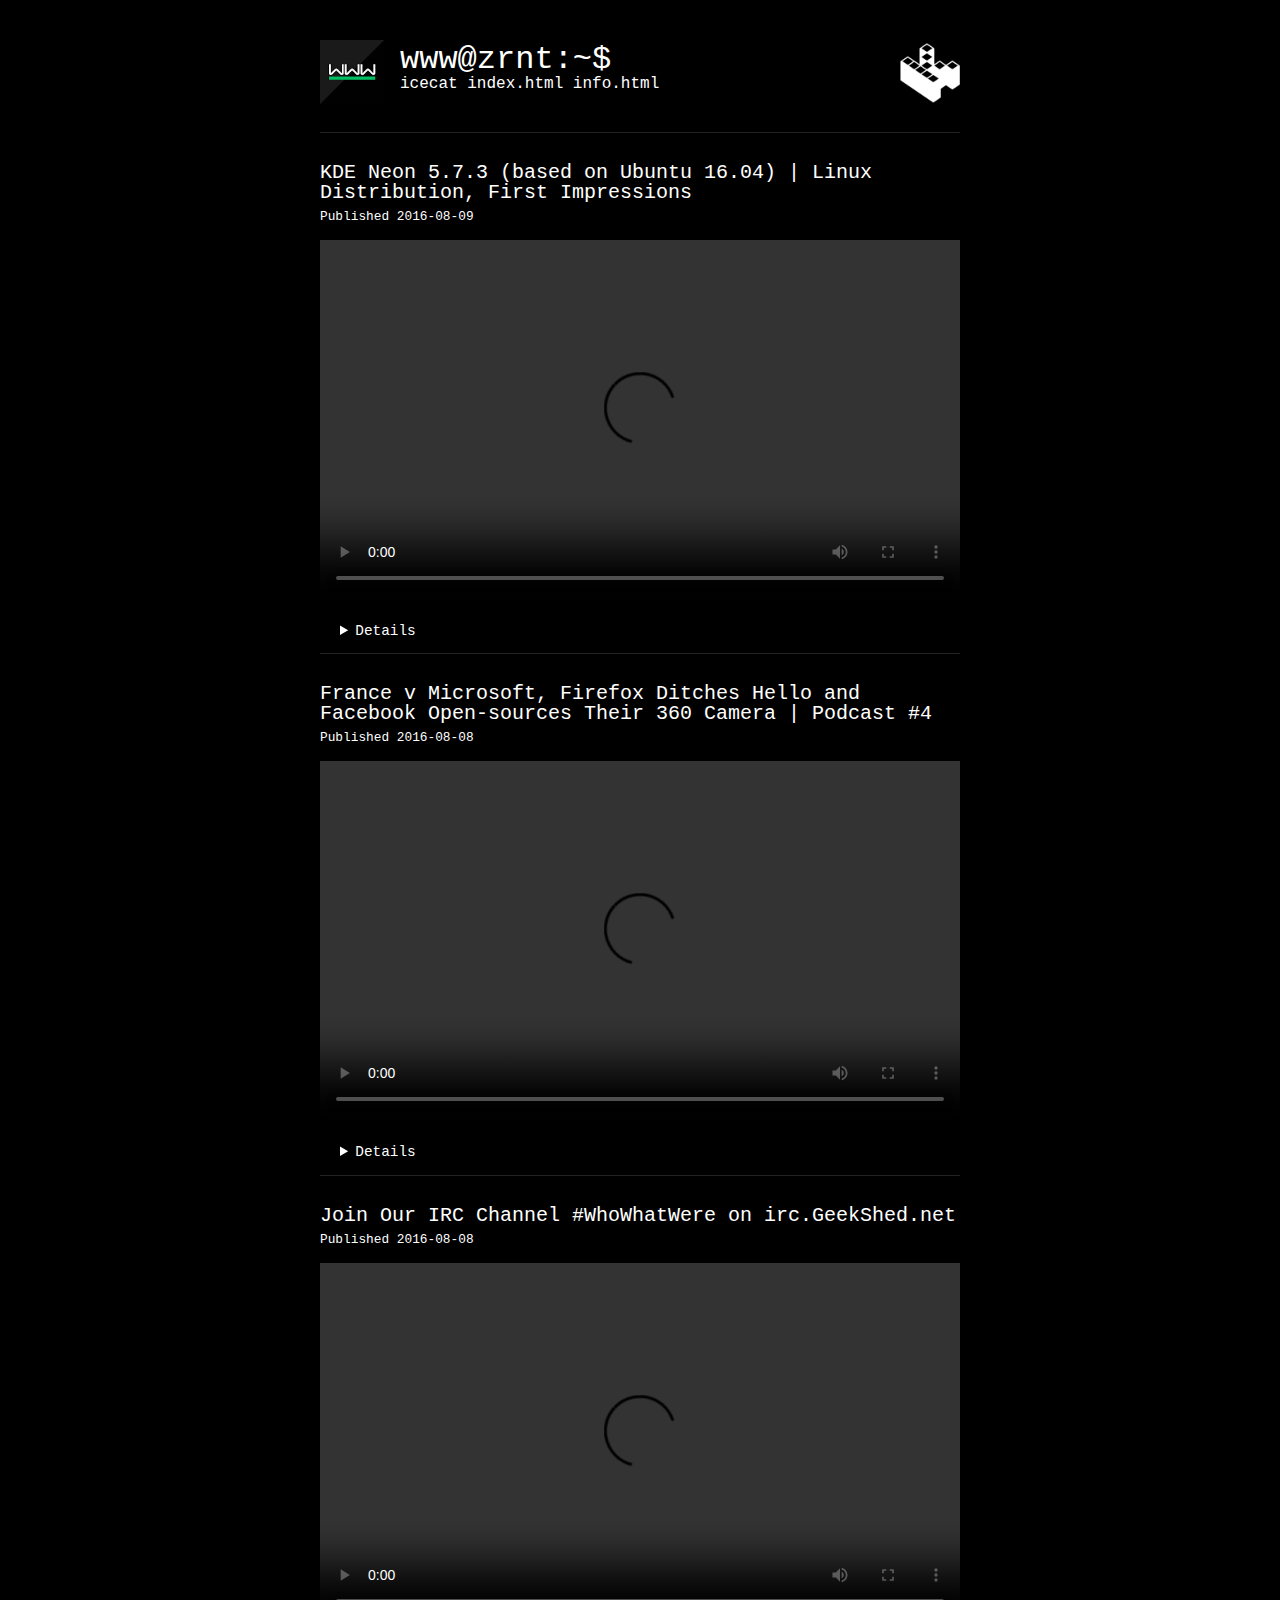
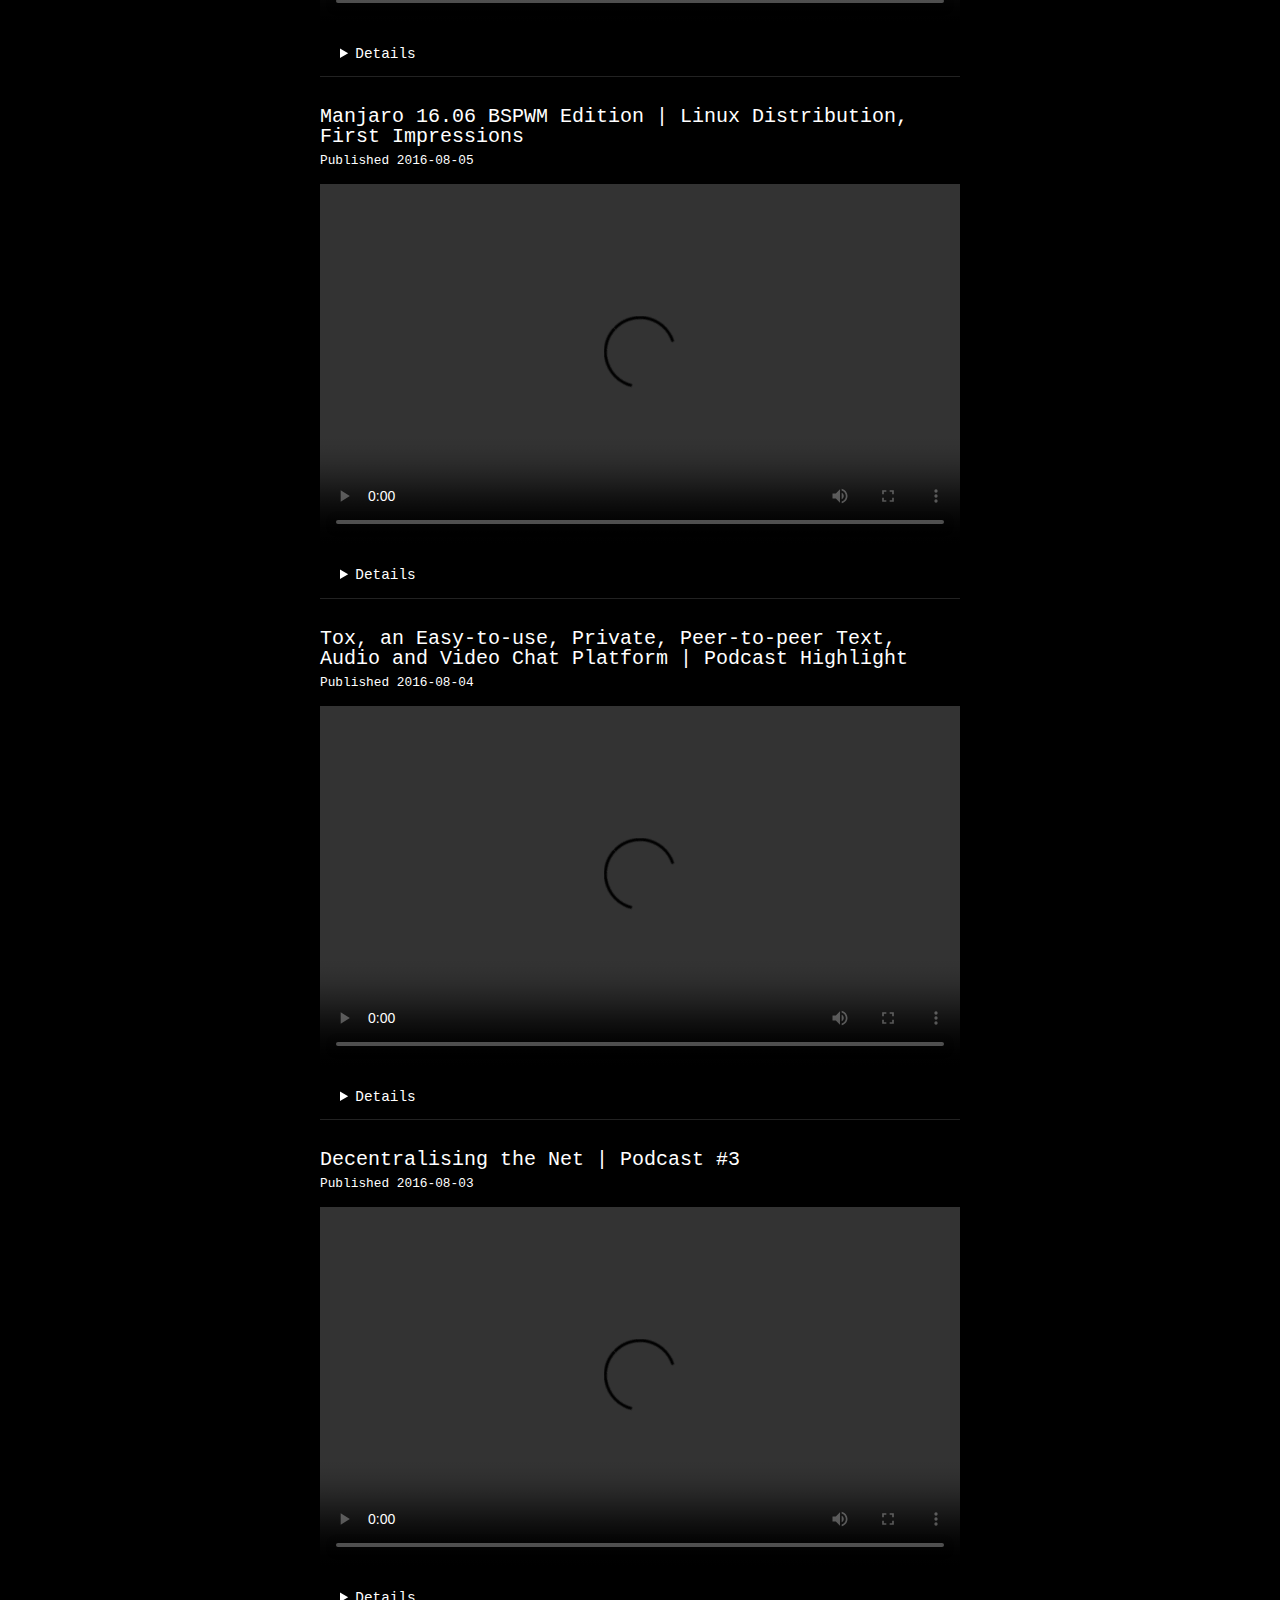
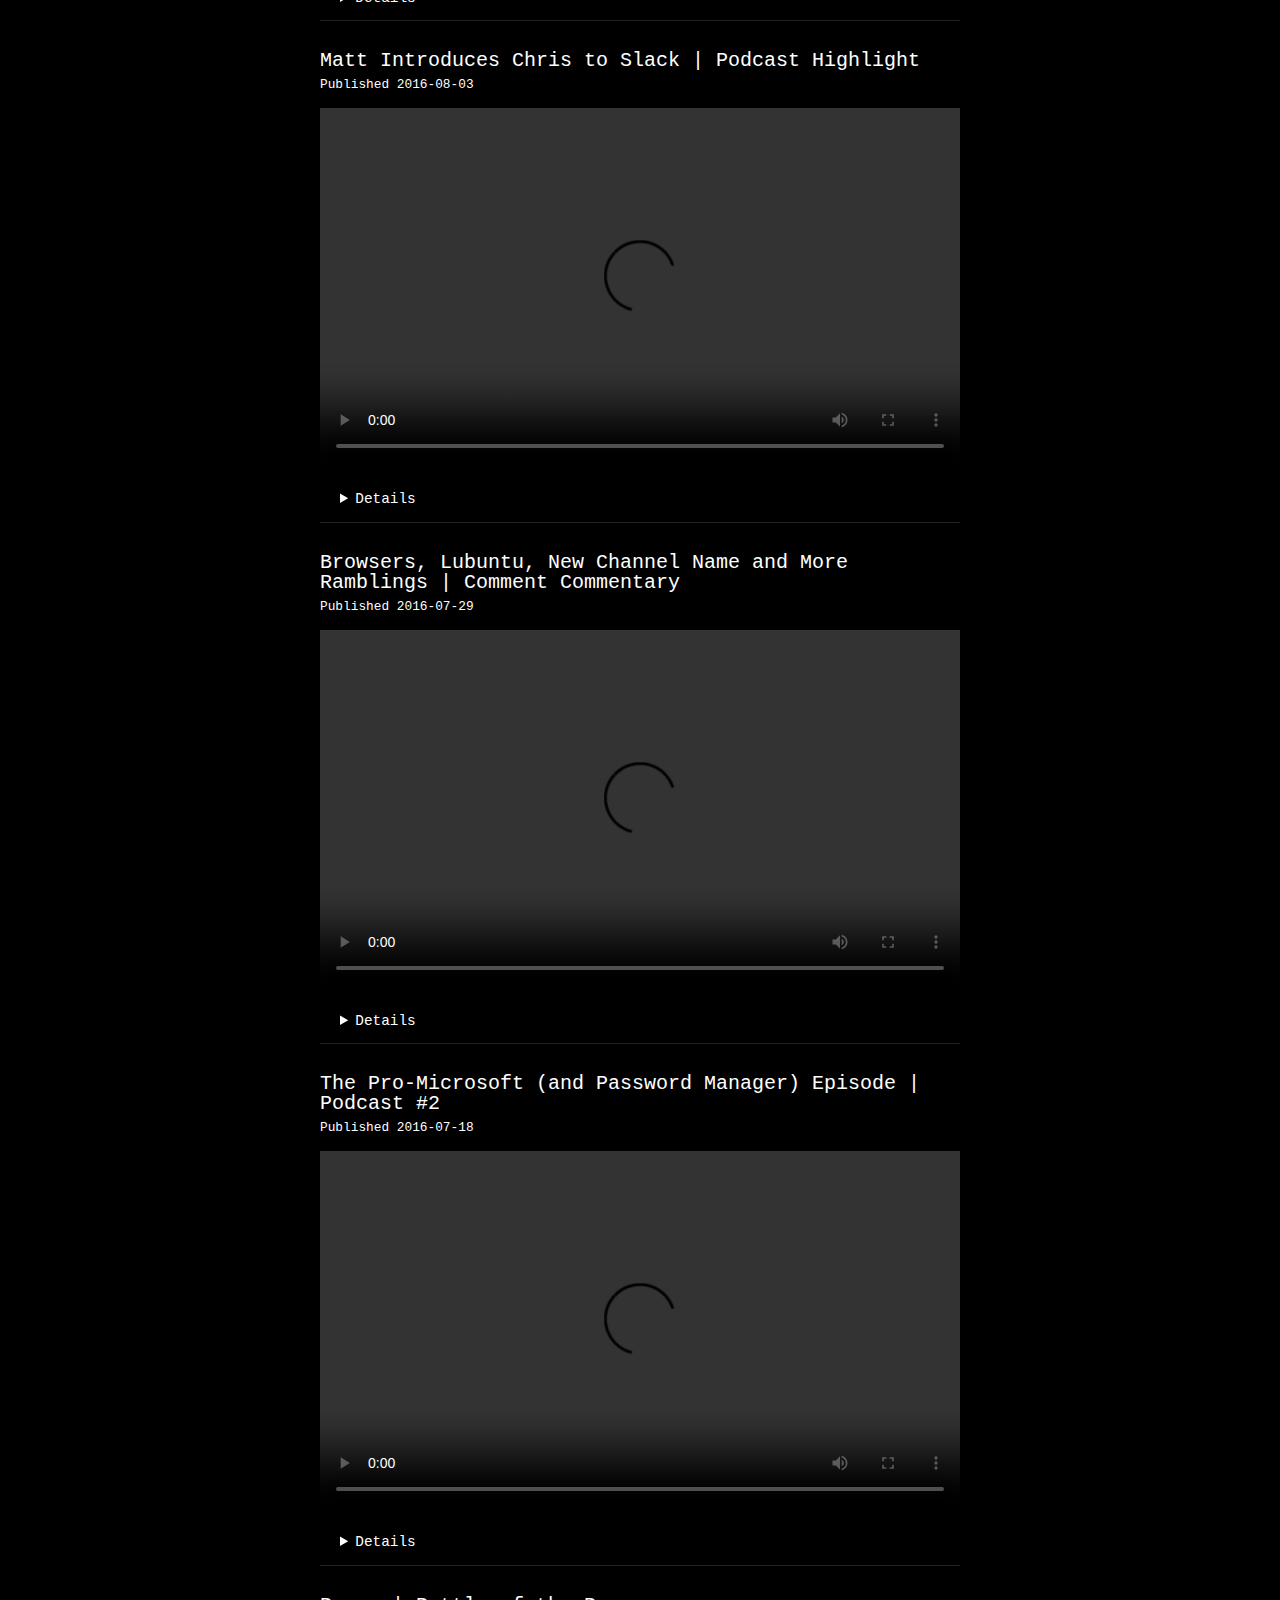
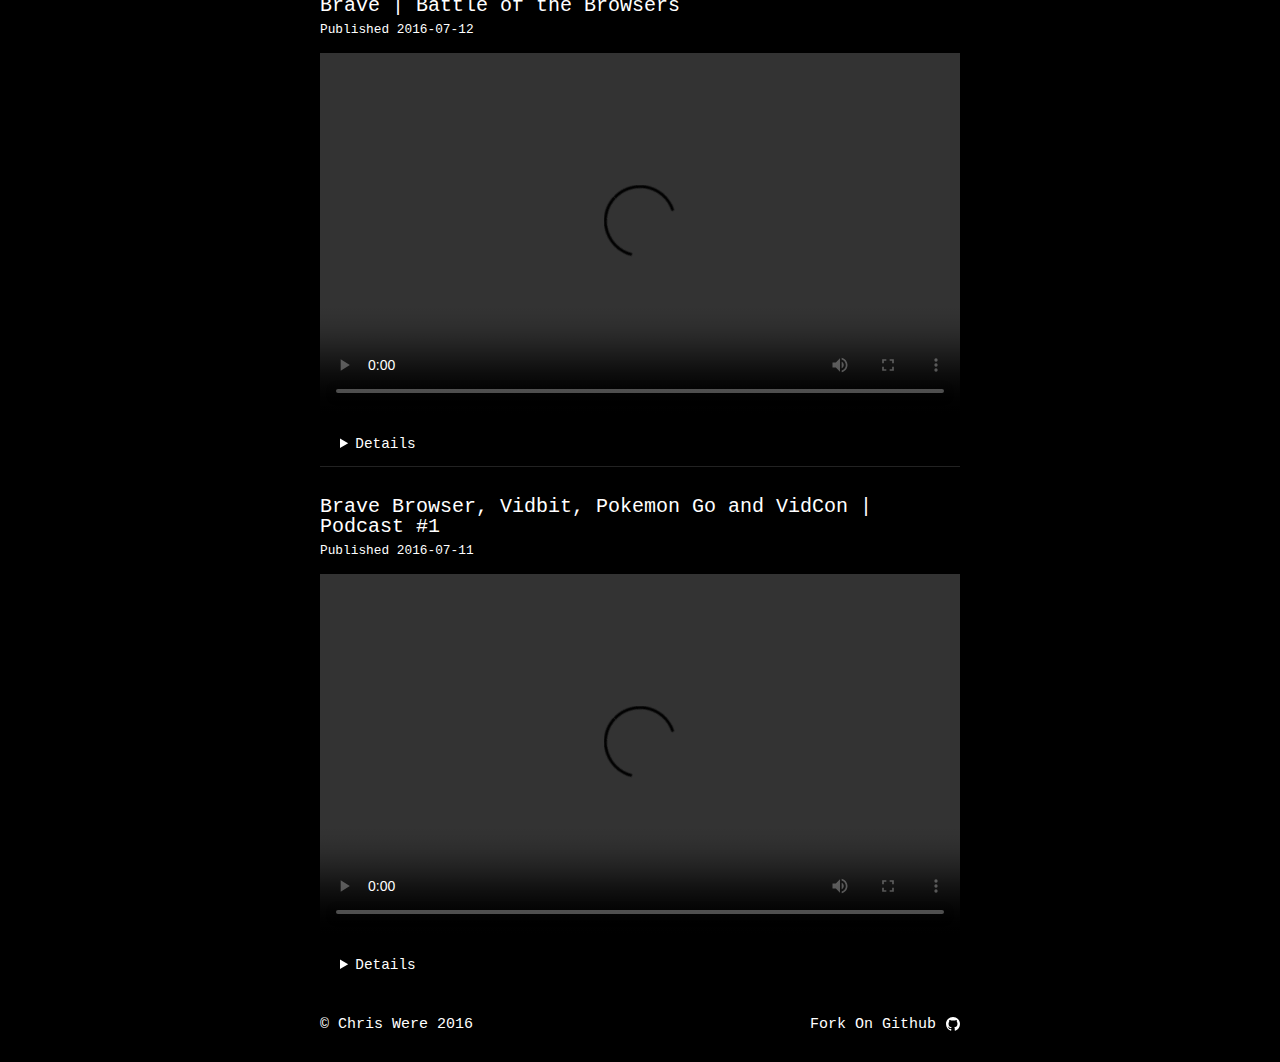
==== index.html @ 21485870 "- Added CSS to prevent overflow/horizontal scrolling on smaller screens - Added footer with copyrigh" ====
<!DOCTYPE html>
<html>
<head>
    <link rel="stylesheet" type="text/css" href="reset.css">
    <link rel="stylesheet" type="text/css" href="styles.css">
</head>

<body>
<br>
<header>
    <div id="youtubelogo">
        <a href="https://www.youtube.com/user/ChrisWereDigital">
            <img src="logo.jpg" width="64px" height="64px">
        </a>
    </div>

    <div id="headermiddle">
        <h1><a href="index.html">www@zrnt:~$</a></h1>

        <nav>
            <a href="https://www.gnu.org/software/gnuzilla/">icecat</a>
            <a href="index.html">index.html</a>
            <a href="info.html">info.html</a></p>
        </nav>
    </div>

    <div id="kopimi">
        <a href="https://en.wikipedia.org/wiki/Kopimi#Kopimi">
            <img src="kopimi.png" width="60px" height="60px">
        </a>
    </div>
</header>

<!--
<article>
<h2>Title</h2>
<time>Published xxxx-xx-xx</time>
<video width="640" height="360" controls><source src="videoname.webm" type="video/webm"></video>
<details>
    <div class="details-content">
    <p><strong>YouTube:</strong> <a href="youtube address">youtube address</a></p>

    <p><strong>Example:</strong> <a href="example.com">example.com</a></p>

    <p><strong>Example:</strong> <a href="example.com">example.com</a></p>
    </div>
</details>
</article>
-->

<article>
<h2>KDE Neon 5.7.3 (based on Ubuntu 16.04) | Linux Distribution, First Impressions </h2>
<time>Published 2016-08-09</time>
<video width="640" height="360" controls><source src="11.webm" type="video/webm"></video>
<details>
    <div class="details-content">
    <p><strong>YouTube:</strong> <a href="https://www.youtube.com/watch?v=fV6bv-XAtW8">https://www.youtube.com/watch?v=fV6bv-XAtW8</a></p>

    <p>From Neon.KDE.org, "KDE neon is the intersection of these needs using a stable Ubuntu long-term release as its core, packaging the hottest software fresh from the KDE Community ovens. Compute knowing you have a solid foundation and enjoy the features you experience in the world's most customisable desktop."</p>

    <p>Available from <a href="https://neon.kde.org/">https://neon.kde.org/</a></p>
    </div>
</details>
</article>

<article>
<h2>France v Microsoft, Firefox Ditches Hello and Facebook Open-sources Their 360 Camera | Podcast #4</h2>
<time>Published 2016-08-08</time>
<video width="640" height="360" controls><source src="10.webm" type="video/webm"></video>
<details>
    <div class="details-content">
    <p><strong>YouTube:</strong> <a href="https://www.youtube.com/watch?v=SZ28yjko8PE">https://www.youtube.com/watch?v=SZ28yjko8PE</a></p>

    <p><strong>Chris:</strong> <a href="https://twitter.com/itsChrisWere">https://twitter.com/itsChrisWere</a><br/>
    <strong>Matt:</strong> <a href="https://twitter.com/MattPalka">https://twitter.com/MattPalka</a></p>

    <p><strong>#Octothorpe - A Symbolistic Journey:</strong><br/>
    <a href="https://www.youtube.com/watch?v=HEVOM0VycMI">https://www.youtube.com/watch?v=HEVOM0VycMI</a></p>

    <p><strong>360 Paris:</strong><br/>
    <a href="http://www.toureiffel.paris/360-panorama-paris/index-en.html">http://www.toureiffel.paris/360-panorama-paris/index-en.html</a></p>

    <p><strong>Veritasium on YouTube:</strong><br/>
    <a href="https://www.youtube.com/user/1veritasium">https://www.youtube.com/user/1veritasium</a><br/>
    <a href="https://www.youtube.com/user/1veritasium">https://www.youtube.com/user/2veritasium</a></p>

    <p><strong>Virtual Barber Shop, 360 Audio:</strong><br/>
    <a href="https://www.youtube.com/watch?v=IUDTlvagjJA">https://www.youtube.com/watch?v=IUDTlvagjJA</a></p>

    <p><strong>ViHart Augmented Reality:</strong><br/>
    <a href="https://www.youtube.com/watch?v=5q-9ovfEZnw">https://www.youtube.com/watch?v=5q-9ovfEZnw</a></p>

    <p><strong>Vi Hart's Kitchen:</strong> Eggs:<br/>
    <a href="https://www.youtube.com/watch?v=yQIE_DJyEA0">https://www.youtube.com/watch?v=yQIE_DJyEA0</a></p>

    <p><strong>360&deg; meet the largest dinosaur ever discovered:</strong><br/>
    <a href="https://www.youtube.com/watch?v=rfh-64s5va4">https://www.youtube.com/watch?v=rfh-64s5va4</a></p>
    </div>
</details>
</article>

<article>
<h2>Join Our IRC Channel #WhoWhatWere on irc.GeekShed.net</h2>
<time>Published 2016-08-08</time>
<video width="640" height="360" controls><source src="9.webm" type="video/webm"></video>
<details>
    <div class="details-content">
    <p><strong>YouTube:</strong> <a href="https://www.youtube.com/watch?v=W51uAEvq4HA">https://www.youtube.com/watch?v=W51uAEvq4HA</a></p>
    <p><strong>Server:</strong> irc.geekshed.net<br/>
    <strong>Channel:</strong> #WhoWhatWere<br/>
    <strong>Web App:</strong> <a href="https://kiwiirc.com/client/irc.geekshed.net/?&theme=cli#WhoWhatWere">https://kiwiirc.com/client/irc.geekshed.net/?&theme=cli#WhoWhatWere</a></p>
    <p>From IRC.org, "IRC.org is dedicated to bringing you the greatest diversity of all IRC sites - All technical, historical and even humorous documents have their place here."</p>
    </div>
</details>
</article>

<article>
<h2>Manjaro 16.06 BSPWM Edition | Linux Distribution, First Impressions</h2>
<time>Published 2016-08-05</time>
<video width="640" height="360" controls><source src="8.webm" type="video/webm"></video>
<details>
    <div class="details-content">
    <p><strong>YouTube:</strong> <a href="https://www.youtube.com/watch?v=zXI6b1TzdWk">https://www.youtube.com/watch?v=zXI6b1TzdWk</a></p>

    <p>Available from Manjaro.org, the Arch Wiki describes BSPWM as, "a tiling window manager that represents windows as the leaves of a full binary tree. It has support for EWMH and multiple monitors, and is configured and controlled through messages."</p>

    <p><strong>Manjaro BSPWM Torrents:</strong><br><a href="https://sourceforge.net/projects/manjarotorrents/files/community/bspwm/16.06/">https://sourceforge.net/projects/manjarotorrents/files/community/bspwm/16.06/</a></p>

    <p><strong>Who What Were IRC:</strong> <a href="https://kiwiirc.com/client/irc.geekshed.net/?&theme=cli#WhoWhatWere">https://kiwiirc.com/client/irc.geekshed.net/?&theme=cli#WhoWhatWere</a></p>

    <p><strong>Or using your own client:</strong><br>irc.GeekShed.net</br>#WhoWhatWere</p>
    </div>
</details>
</article>

<article>
<h2>Tox, an Easy-to-use, Private, Peer-to-peer Text, Audio and Video Chat Platform | Podcast Highlight</h2>
<time>Published 2016-08-04</time>
<video width="640" height="360" controls><source src="7.webm" type="video/webm"></video>
<details>
    <div class="details-content">
    <p><strong>YouTube:</strong> <a href="https://www.youtube.com/watch?v=uM4WBRjgP6c">https://www.youtube.com/watch?v=uM4WBRjgP6c</a></p>

    <p>Tox is a new platform which provides users with a peer-to-peer instant messaging network though a variety of desktop and mobile clients.</p>
    </div>
</details>
</article>

<article>
<h2>Decentralising the Net | Podcast #3</h2>
<time>Published 2016-08-03</time>
<video width="640" height="360" controls><source src="6.webm" type="video/webm"></video>
<details>
    <div class="details-content">
    <p><strong>YouTube:</strong> <a href="https://www.youtube.com/watch?v=w0_9Rb21hHY">https://www.youtube.com/watch?v=w0_9Rb21hHY</a><br></p>

    <p><strong>Download the MP3:</strong> <a href="https://www.patreon.com/file?h=6461731&i=512059">https://www.patreon.com/file?h=6461731&i=512059</a><br>
    <strong>Game of Thrones channel:</strong> <a href="https://www.youtube.com/channel/UCnuCGVBNvT4KTfZ32T1fCJQ?sub_confirmation=1">https://www.youtube.com/channel/UCnuCGVBNvT4KTfZ32T1fCJQ?sub_confirmation=1 </a><br>
    <strong>Matt's Channel:</strong> <a href="https://www.youtube.com/channel/UC1xYzjwXjfoM23h9wco6bwA?sub_confirmation=1">https://www.youtube.com/channel/UC1xYzjwXjfoM23h9wco6bwA?sub_confirmation=1</a><br>
    <strong>Slack:</strong> <a href="https://slack.com">https://slack.com</a><br>
    <strong>ZeroNet:</strong> <a href="https://zeronet.io">https://zeronet.io</a><br>
    <strong>Tox:</strong> <a href="https://tox.chat">https://tox.chat</a><br></p>

    <p><strong>Matt Palka (Twitter):</strong> <a href="https://twitter.com/MattPalka">https://twitter.com/MattPalka</a><br>
       <strong>Chris Were (Twitter):</strong> <a href="https://twitter.com/itsChrisWere">https://twitter.com/itsChrisWere">https://twitter.com/itsChrisWere">https://twitter.com/itsChrisWere</a><br>
       <strong>Matt Palka (YouTube):</strong> <a href="https://www.youtube.com/channel/UC59o2EtGNCN7fSs94DmBprA?sub_confirmation=1">https://www.youtube.com/channel/UC59o2EtGNCN7fSs94DmBprA?sub_confirmation=1</a><br>
       <strong>Chris Were (YouTube):</strong> <a href="https://www.youtube.com/channel/UCAPR27YUyxmgwm3Wc2WSHLw?sub_confirmation=1">https://www.youtube.com/channel/UCAPR27YUyxmgwm3Wc2WSHLw?sub_confirmation=1</a><br></p>

    <p><strong>Also available via RSS:</strong><br><a href="http://feeds.soundcloud.com/users/soundcloud:users:202668873/sounds.rss">http://feeds.soundcloud.com/users/soundcloud:users:202668873/sounds.rss</a></p>

    <p><strong>And on SoundCloud:</strong> <a href="https://soundcloud.com/whowhatwere">https://soundcloud.com/whowhatwere</a></p>

    <p>Music: Carpe Diem by Kevin MacLeod at Incompetech.com</p>
    </div>
</details>
</article>

<article>
<h2>Matt Introduces Chris to Slack | Podcast Highlight</h2>
<time>Published 2016-08-03</time>
<video width="640" height="360" controls><source src="5.webm" type="video/webm"></video>
<details>
    <div class="details-content">
    <p><strong>YouTube:</strong> <a href="https://www.youtube.com/watch?v=Qd14fLmroPg">https://www.youtube.com/watch?v=Qd14fLmroPg</a></p>

    <p>From the Slack website, "Slack brings all your communication together in one place. It's real-time messaging, archiving and search for modern teams."<br><a href="https://Slack.com">https://Slack.com</a></p>

</details>
</article>

<article>
<h2>Browsers, Lubuntu, New Channel Name and More Ramblings | Comment Commentary</h2>
<time>Published 2016-07-29</time>
<video width="640" height="360" controls><source src="4.webm" type="video/webm"></video>
<details>
    <div class="details-content">
    <p><strong>YouTube:</strong> <a href="https://www.youtube.com/watch?v=rJC0f96zjNw">https://www.youtube.com/watch?v=rJC0f96zjNw</a></p>

    <p>I discuss some of your comments and thoughts in this new series on the channel called Comment Commentary. Apologies for not illustrating the comments, I really wanted to get this up sooner rather than later.</p>

    <p><strong>Twitter:</strong> <a href="https://twitter.com/itsChrisWere">https://twitter.com/itsChrisWere</a><br>
    <strong>Reddit:</strong> <a href="https://ChrisWereDigital.reddit.com">https://ChrisWereDigital.reddit.com</a><br>
    <strong>Meg's Channel:</strong> <a href="https://www.youtube.com/user/meggoftw">https://www.youtube.com/user/meggoftw</a><br>
    <strong>Patreon:</strong> <a href="https://www.patreon.com/WhoWhatWere">https://www.patreon.com/WhoWhatWere</a></p>
    </div>
</details>
</article>

<article>
<h2>The Pro-Microsoft (and Password Manager) Episode | Podcast #2</h2>
<time>Published 2016-07-18</time>
<video width="640" height="360" controls><source src="3.webm" type="video/webm"></video>
<details>
    <div class="details-content">
    <p><strong>YouTube:</strong> <a href="https://www.youtube.com/watch?v=iq5lJlK5470">https://www.youtube.com/watch?v=iq5lJlK5470</a></p>

    <p><strong>Matt Palka (Twitter):</strong> <a href="https://twitter.com/MattPalka">https://twitter.com/MattPalka</a><br>
    <strong>Chris Were (Twitter):</strong> <a href="https://twitter.com/itsChrisWere">https://twitter.com/itsChrisWere</a><br>
    <strong>Matt Palka (YouTube):</strong> <a href="https://www.youtube.com/channel/UC59o2EtGNCN7fSs94DmBprA">https://www.youtube.com/channel/UC59o2EtGNCN7fSs94DmBpr</a><br>
    <strong>Chris Were (YouTube):</strong> <a href="https://www.youtube.com/channel/UCAPR27YUyxmgwm3Wc2WSHLw">https://www.youtube.com/channel/UCAPR27YUyxmgwm3Wc2WSHLw</a></p>

    <p><strong>Also available via RSS:</strong> <br><a href="http://feeds.soundcloud.com/users/soundcloud:users:202668873/sounds.rss">http://feeds.soundcloud.com/users/soundcloud:users:202668873/sounds.rss</a></p>

    <p><strong>And on SoundCloud:</strong> <br><a href="https://soundcloud.com/whowhatwere">https://soundcloud.com/whowhatwere</a></p>

    <p>Music: Feeling Good & Up on a Housetop by Kevin MacLeod at Incompetech.com</p>

    <p>Apologies for the slightly shorter episode this week, we had less time to record.</p>

    <p><strong>Microsoft Wins! Govt Can't Force Tech Companies to Hand Over Data Stored Overseas:</strong> <br><a href="https://thehackernews.com/2016/07/user-data-spying.html">https://thehackernews.com/2016/07/user-data-spying.html</a></p>
    
    <p><strong>New official Skype client for Linux (alpha):</strong> <br><a href="http://www.omgubuntu.co.uk/2016/07/skype-linux-alpha">http://www.omgubuntu.co.uk/2016/07/skype-linux-alpha</a></p>

    <p><strong>Google is bringing android apps to Chromebooks:</strong> <br><a href="https://chrome.googleblog.com/2016/05/the-google-play-store-coming-to.html">https://chrome.googleblog.com/2016/05/the-google-play-store-coming-to.html</a></p>

    <p><strong>And Codeweavers is developing crossover Android in preparation. They have steam running on a Chromebook:</strong> <br><a href="https://www.codeweavers.com/about/blogs/jramey/2016/7/14/crossover-for-android-runs-on-chromebooks">https://www.codeweavers.com/about/blogs/jramey/2016/7/14/crossover-for-android-runs-on-chromebooks</a></p>

    <p><strong>Information is Beautiful hacks:</strong> <br><a href="http://www.informationisbeautiful.net/visualizations/worlds-biggest-data-breaches-hacks">http://www.informationisbeautiful.net/visualizations/worlds-biggest-data-breaches-hacks</a></p>

    <p><strong>Ubuntu Forums Hacked, 2 Million Users&#39; Details Stolen:</strong> <br><a href="http://www.omgubuntu.co.uk/2016/07/ubuntu-forums-hacked-2-million-usernames-stolen">http://www.omgubuntu.co.uk/2016/07/ubuntu-forums-hacked-2-million-usernames-stolen</a></p>

    <p><strong>LastPass:</strong> <br><a href="https://lastpass.com">https://lastpass.com</a></p>

    <p><strong>KeePassX</strong> <br><a href="https://www.keepassx.org">https://www.keepassx.org</a></p>

    <p><strong>KeePass:</strong> <br><a href="http://keepass.info">http://keepass.info</a></p>
    </div>
</details>
</article>
    
<article>
<h2>Brave | Battle of the Browsers</h2>
<time>Published 2016-07-12</time>
<video width="640" height="360" controls><source src="3.webm" type="video/webm"></video>
<details>
    <div class="details-content">
    <p><strong>YouTube:</strong> <a href="https://www.youtube.com/watch?v=iq5lJlK5470">https://www.youtube.com/watch?v=8s1CWeoRHYI</a></p>

    <p><strong>Available from:</strong> <a href="https://brave.com">https://brave.com</a><br>
    <strong>Podcast:</strong> <a href="https://soundcloud.com/whowhatwere">https://soundcloud.com/whowhatwere</a><br>
    <strong>Podcast RSS:</strong> <a href="http://feeds.soundcloud.com/users/soundcloud:users:202668873/sounds.rss">http://feeds.soundcloud.com/users/soundcloud:users:202668873/sounds.rss</a><br>
    <strong>Last week's podcast:</strong> <a href="https://www.youtube.com/watch?v=J8DxiAVEfmg">https://www.youtube.com/watch?v=J8DxiAVEfmg</a></p>

    <p>From the Brave website, "We have a mission to save the web by increasing browsing speed and safety for users, while growing ad revenue share for content creators."</p>
    </div>
</details>
</article>
    
<article>
<h2>Brave Browser, Vidbit, Pokemon Go and VidCon | Podcast #1</h2>
<time>Published 2016-07-11</time>
<video width="640" height="360" controls><source src="3.webm" type="video/webm"></video>
<details>
    <div class="details-content">
    <p><strong>YouTube:</strong> <a href="https://www.youtube.com/watch?v=J8DxiAVEfmg">https://www.youtube.com/watch?v=J8DxiAVEfmg</a></p>
    
    <p><strong>Joshua Chow (left image):</strong> <a href="https://twitter.com/JChowABC">https://twitter.com/JChowABC</a><br>
   <strong>Matt Palka (centre image):</strong> <a href="https://twitter.com/MattPalka">https://twitter.com/MattPalka</a><br>
   <strong>Chris Were (right image):</strong> <a href="https://twitter.com/itsChrisWere">https://twitter.com/itsChrisWere</a><br><br>
   <strong>Matt Palka (YouTube):</strong> <a href="https://www.youtube.com/channel/UC59o2EtGNCN7fSs94DmBprA">https://www.youtube.com/channel/UC59o2EtGNCN7fSs94DmBprA</a><br>
   <strong>Chris Were (YouTube):</strong> <a href="https://www.youtube.com/channel/UCAPR27YUyxmgwm3Wc2WSHLw">https://www.youtube.com/channel/UCAPR27YUyxmgwm3Wc2WSHLw</a><br>
   <strong>Joshua Chow (YouTube):</strong> <a href="https://www.youtube.com/channel/UC7gQnnXYkRv-r3QKo0FquNQ">https://www.youtube.com/channel/UC7gQnnXYkRv-r3QKo0FquNQ</a></p>

    <p><strong>RSS:</strong> <a href="http://feeds.soundcloud.com/users/soundcloud:users:202668873/sounds.rss">http://feeds.soundcloud.com/users/soundcloud:users:202668873/sounds.rss</a></p>
        
    <p><strong>SoundCloud:</strong> <a href="https://soundcloud.com/WhoWhatWere">https://soundcloud.com/WhoWhatWere</a></p>
        
    <p><strong>Chris Were Digital Reddit:</strong> <a href="https://redd.it/4se9qn">https://redd.it/4se9qn</a></p>
        
    <p><strong>H3H3, Your Privacy is at Risk:</strong> <a href="https://www.youtube.com/watch?v=caVEiitI2vg">https://www.youtube.com/watch?v=caVEiitI2vg</a></p>
        
    <p><strong>Inform is Beautiful, World's Biggest Data Breaches:</strong> <a href="http://www.informationisbeautiful.net/visualizations/worlds-biggest-data-breaches-hacks">http://www.informationisbeautiful.net/visualizations/worlds-biggest-data-breaches-hacks</a></p>
        
    <p><strong>Google's Project Fi:</strong> <a href="https://fi.google.com/about/faq/">https://fi.google.com/about/faq/</a></p>
        
    <p><strong>The Brave Browser:</strong> <a href="https://brave.com">https://brave.com</a></p>
        
    <p><strong>VidBit, YouTube from 2008:</strong> <a href="http://www.vidbit.co">http://www.vidbit.co</a></p>
        
    <p><strong>Hank Green, Is Facebook Lying About Video Views?:</strong> <a href="http://bit.ly/29Eq54n">http://bit.ly/29Eq54n</a></p>
    </div>
</details>
</article>

<footer>
    &copy; Chris Were 2016
    <span><a href="https://github.com/Luxtylo/WhoWhatWere">Fork On Github<img src="github.svg"></a></span>
</footer>
</body> 
</html>
---- styles.css ----
/*
 * WhoWhatWere stylesheet
 */

body {
    font-size: 16px;
    font-family: "Lucida Console", Monaco, monospace;
    margin: 0 25%;
    background-color: black;
    color: white;
}

header {
    margin: 1.5em 0;
}

nav {
    font-size: 1em;
}

h1 {
    font-size: 2em;
}

h2 {
    font-size: 1.25em;
    padding-bottom: 0.25em;
}

strong {
    font-weight: bold;
}

p {
    margin-bottom: 1em;
} 

a {
    color: white; text-decoration: none;
}

a:hover {
    color: #a2a2a2;
}

time {
    font-size: 0.8em;
}

article {
    padding-bottom: 1em;
    border-top: 1px solid #222;
    padding: 30px 0 0;
}

details {
    font-size: 0.9em;
    margin: 15px 20px;
}

.details-content{
    padding: 15px 0 0 0;
}

video {
    margin: 1em auto 1.5em auto;
    display: block;
    max-width: 100%;
}

footer {
    padding: 30px 0;
    font-size: 15px;
}

footer span,
footer img{
    float: right;
}

footer img {
    margin-left: 10px;
    width: 14px;
}

#youtubelogo {
    float: left;
    padding-right: 1em;
}

#headermiddle {
    padding-top: 0.25em;
    display: inline-block;
}

#kopimi {
    float: right;
    display: inline-block;
    margin-top: 3px;
}

@media (max-width: 900px){
    body {
        margin: 0 10%;
    }
}
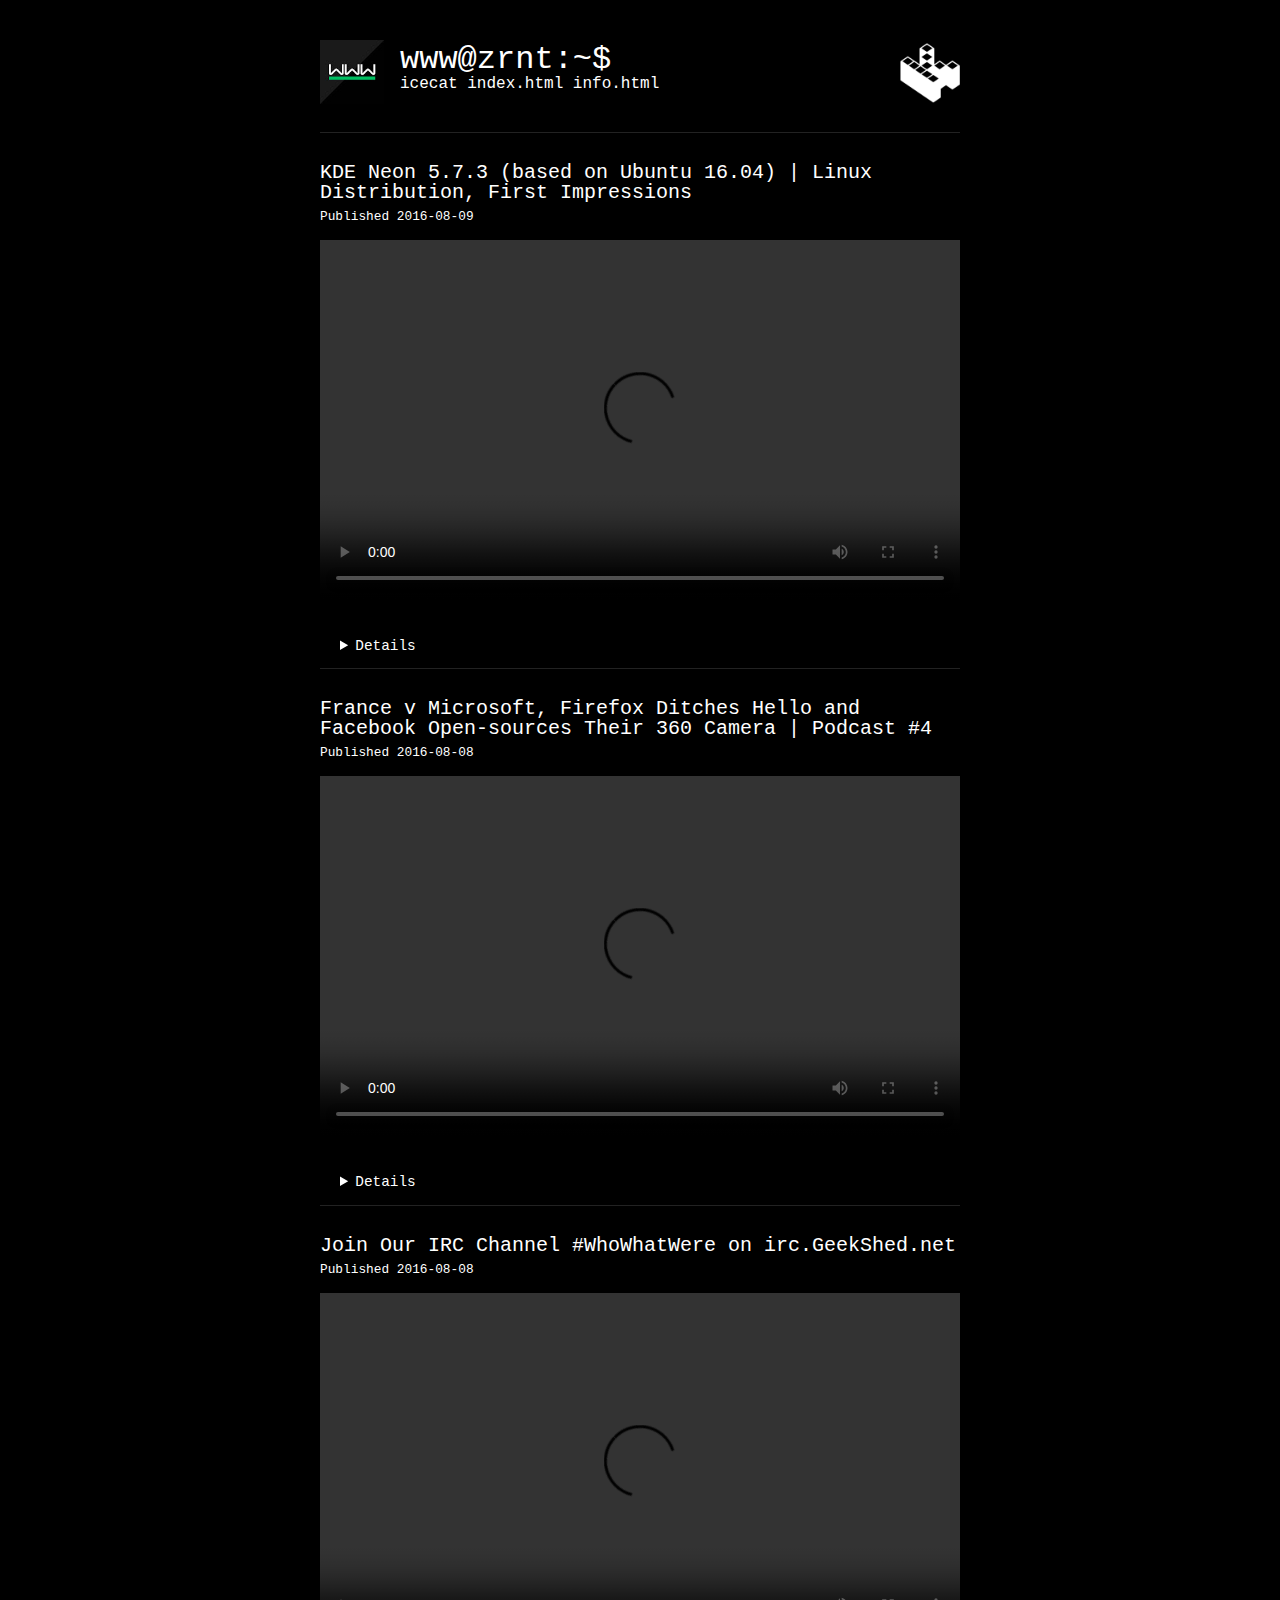
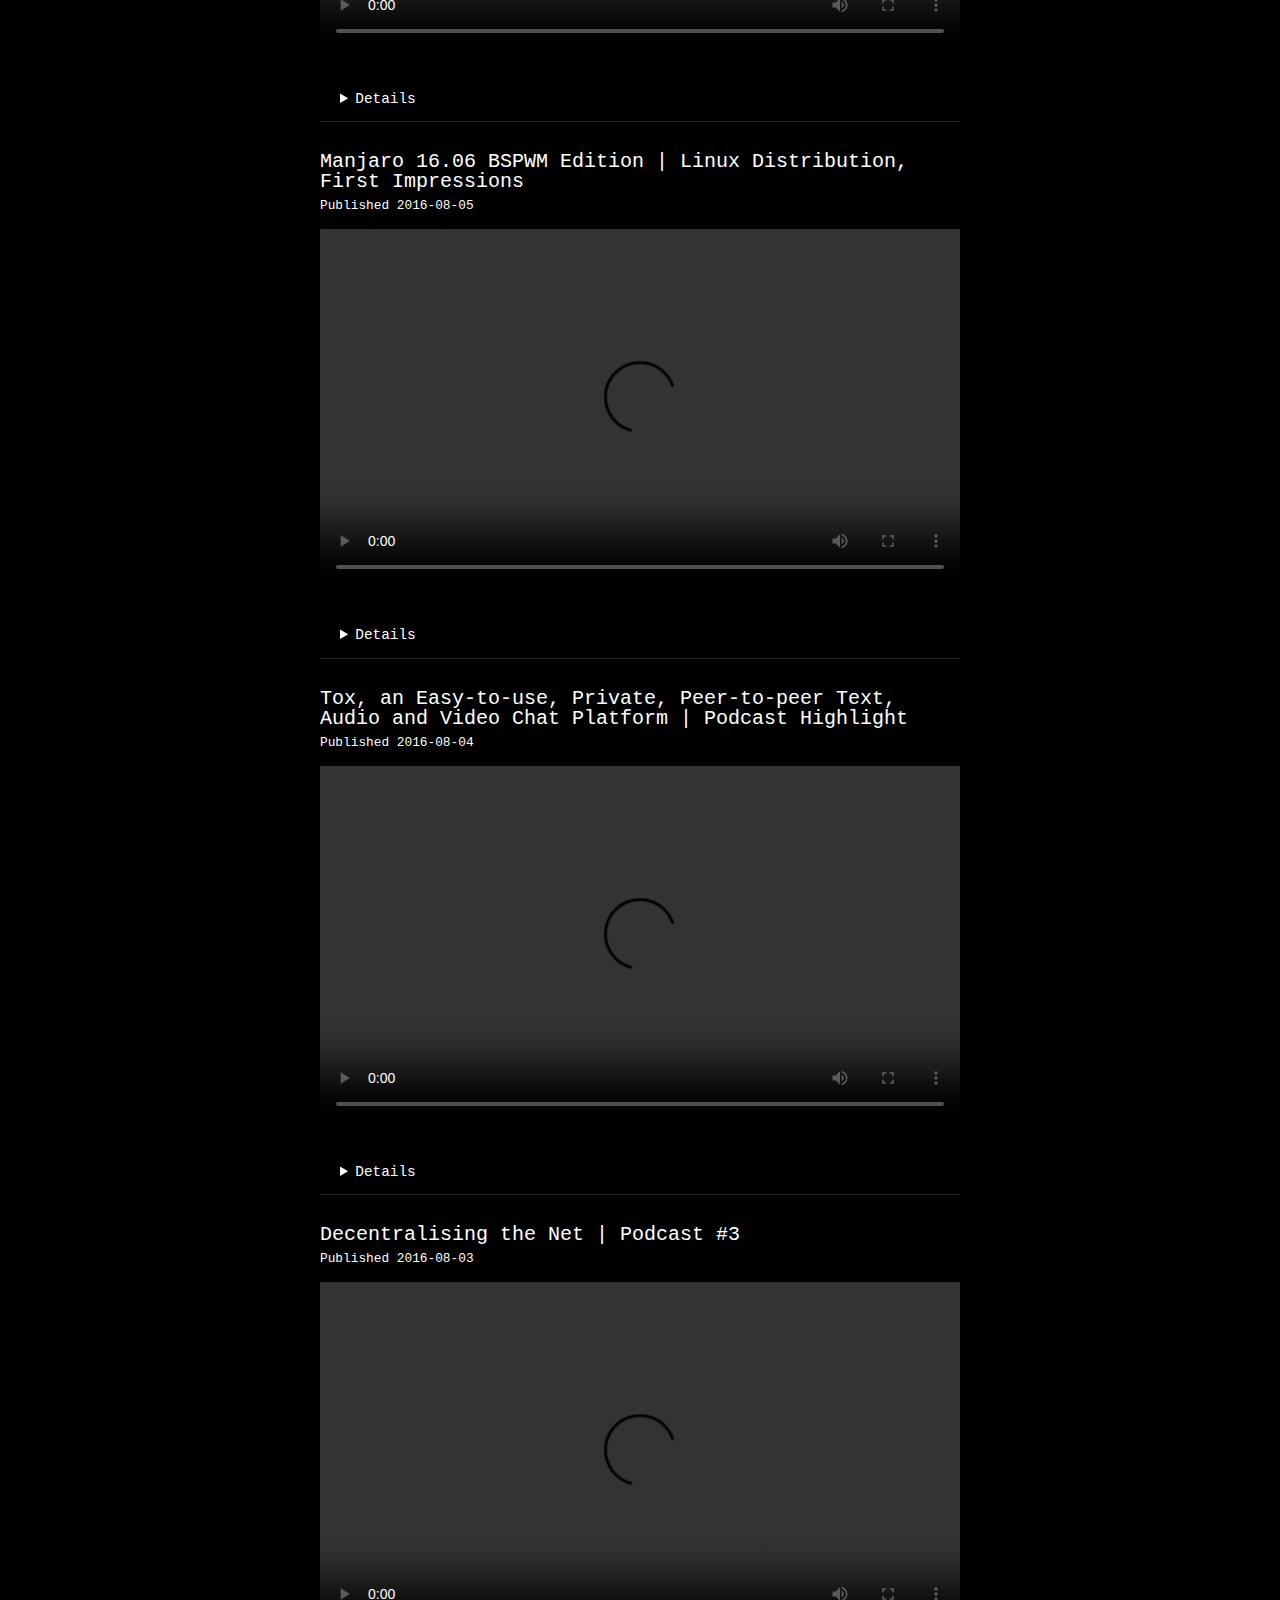
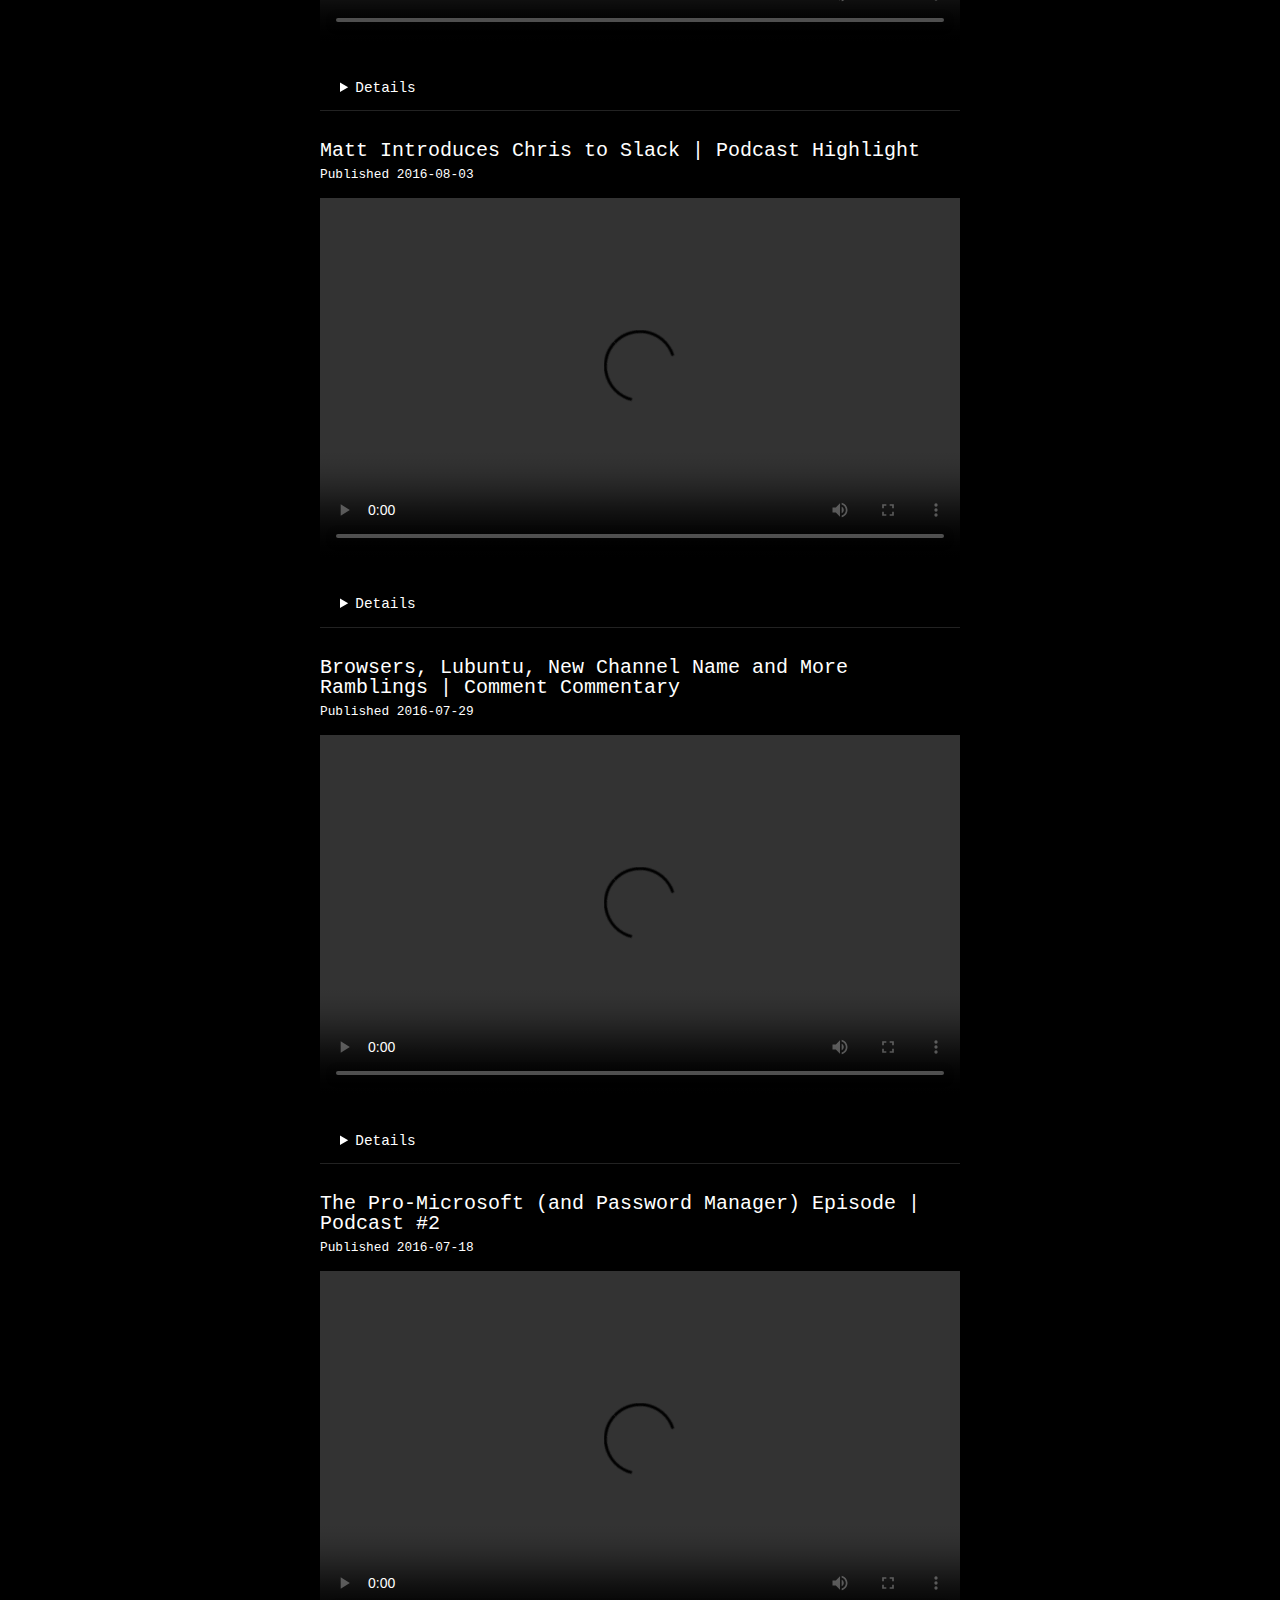
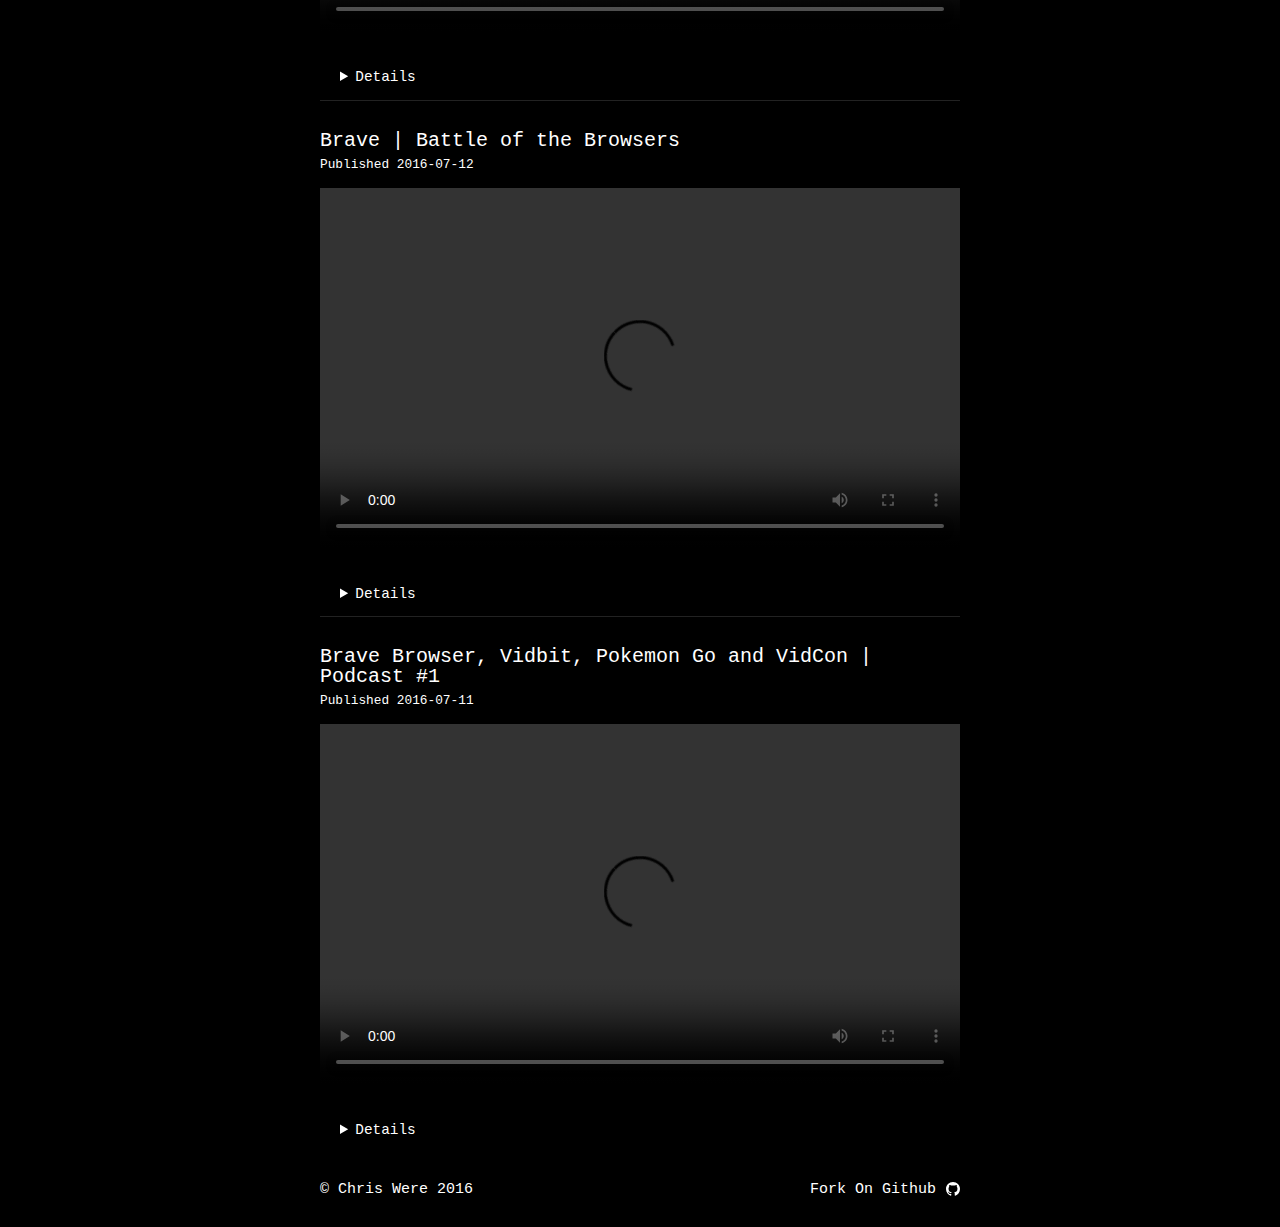
==== commit 1483ba20: "Remove redundant divs from <details>" ====
--- a/index.html
+++ b/index.html
@@ -37,13 +37,11 @@
 <time>Published xxxx-xx-xx</time>
 <video width="640" height="360" controls><source src="videoname.webm" type="video/webm"></video>
 <details>
-    <div class="details-content">
     <p><strong>YouTube:</strong> <a href="youtube address">youtube address</a></p>
 
     <p><strong>Example:</strong> <a href="example.com">example.com</a></p>
 
     <p><strong>Example:</strong> <a href="example.com">example.com</a></p>
-    </div>
 </details>
 </article>
 -->
@@ -53,13 +51,11 @@
 <time>Published 2016-08-09</time>
 <video width="640" height="360" controls><source src="11.webm" type="video/webm"></video>
 <details>
-    <div class="details-content">
     <p><strong>YouTube:</strong> <a href="https://www.youtube.com/watch?v=fV6bv-XAtW8">https://www.youtube.com/watch?v=fV6bv-XAtW8</a></p>
 
     <p>From Neon.KDE.org, "KDE neon is the intersection of these needs using a stable Ubuntu long-term release as its core, packaging the hottest software fresh from the KDE Community ovens. Compute knowing you have a solid foundation and enjoy the features you experience in the world's most customisable desktop."</p>
 
     <p>Available from <a href="https://neon.kde.org/">https://neon.kde.org/</a></p>
-    </div>
 </details>
 </article>
 
@@ -68,7 +64,6 @@
 <time>Published 2016-08-08</time>
 <video width="640" height="360" controls><source src="10.webm" type="video/webm"></video>
 <details>
-    <div class="details-content">
     <p><strong>YouTube:</strong> <a href="https://www.youtube.com/watch?v=SZ28yjko8PE">https://www.youtube.com/watch?v=SZ28yjko8PE</a></p>
 
     <p><strong>Chris:</strong> <a href="https://twitter.com/itsChrisWere">https://twitter.com/itsChrisWere</a><br/>
@@ -95,7 +90,6 @@
 
     <p><strong>360&deg; meet the largest dinosaur ever discovered:</strong><br/>
     <a href="https://www.youtube.com/watch?v=rfh-64s5va4">https://www.youtube.com/watch?v=rfh-64s5va4</a></p>
-    </div>
 </details>
 </article>
 
@@ -104,13 +98,11 @@
 <time>Published 2016-08-08</time>
 <video width="640" height="360" controls><source src="9.webm" type="video/webm"></video>
 <details>
-    <div class="details-content">
     <p><strong>YouTube:</strong> <a href="https://www.youtube.com/watch?v=W51uAEvq4HA">https://www.youtube.com/watch?v=W51uAEvq4HA</a></p>
     <p><strong>Server:</strong> irc.geekshed.net<br/>
     <strong>Channel:</strong> #WhoWhatWere<br/>
     <strong>Web App:</strong> <a href="https://kiwiirc.com/client/irc.geekshed.net/?&theme=cli#WhoWhatWere">https://kiwiirc.com/client/irc.geekshed.net/?&theme=cli#WhoWhatWere</a></p>
     <p>From IRC.org, "IRC.org is dedicated to bringing you the greatest diversity of all IRC sites - All technical, historical and even humorous documents have their place here."</p>
-    </div>
 </details>
 </article>
 
@@ -119,7 +111,6 @@
 <time>Published 2016-08-05</time>
 <video width="640" height="360" controls><source src="8.webm" type="video/webm"></video>
 <details>
-    <div class="details-content">
     <p><strong>YouTube:</strong> <a href="https://www.youtube.com/watch?v=zXI6b1TzdWk">https://www.youtube.com/watch?v=zXI6b1TzdWk</a></p>
 
     <p>Available from Manjaro.org, the Arch Wiki describes BSPWM as, "a tiling window manager that represents windows as the leaves of a full binary tree. It has support for EWMH and multiple monitors, and is configured and controlled through messages."</p>
@@ -129,7 +120,6 @@
     <p><strong>Who What Were IRC:</strong> <a href="https://kiwiirc.com/client/irc.geekshed.net/?&theme=cli#WhoWhatWere">https://kiwiirc.com/client/irc.geekshed.net/?&theme=cli#WhoWhatWere</a></p>
 
     <p><strong>Or using your own client:</strong><br>irc.GeekShed.net</br>#WhoWhatWere</p>
-    </div>
 </details>
 </article>
 
@@ -138,11 +128,9 @@
 <time>Published 2016-08-04</time>
 <video width="640" height="360" controls><source src="7.webm" type="video/webm"></video>
 <details>
-    <div class="details-content">
     <p><strong>YouTube:</strong> <a href="https://www.youtube.com/watch?v=uM4WBRjgP6c">https://www.youtube.com/watch?v=uM4WBRjgP6c</a></p>
 
     <p>Tox is a new platform which provides users with a peer-to-peer instant messaging network though a variety of desktop and mobile clients.</p>
-    </div>
 </details>
 </article>
 
@@ -151,7 +139,6 @@
 <time>Published 2016-08-03</time>
 <video width="640" height="360" controls><source src="6.webm" type="video/webm"></video>
 <details>
-    <div class="details-content">
     <p><strong>YouTube:</strong> <a href="https://www.youtube.com/watch?v=w0_9Rb21hHY">https://www.youtube.com/watch?v=w0_9Rb21hHY</a><br></p>
 
     <p><strong>Download the MP3:</strong> <a href="https://www.patreon.com/file?h=6461731&i=512059">https://www.patreon.com/file?h=6461731&i=512059</a><br>
@@ -171,7 +158,6 @@
     <p><strong>And on SoundCloud:</strong> <a href="https://soundcloud.com/whowhatwere">https://soundcloud.com/whowhatwere</a></p>
 
     <p>Music: Carpe Diem by Kevin MacLeod at Incompetech.com</p>
-    </div>
 </details>
 </article>
 
@@ -180,11 +166,9 @@
 <time>Published 2016-08-03</time>
 <video width="640" height="360" controls><source src="5.webm" type="video/webm"></video>
 <details>
-    <div class="details-content">
     <p><strong>YouTube:</strong> <a href="https://www.youtube.com/watch?v=Qd14fLmroPg">https://www.youtube.com/watch?v=Qd14fLmroPg</a></p>
 
     <p>From the Slack website, "Slack brings all your communication together in one place. It's real-time messaging, archiving and search for modern teams."<br><a href="https://Slack.com">https://Slack.com</a></p>
-
 </details>
 </article>
 
@@ -193,7 +177,6 @@
 <time>Published 2016-07-29</time>
 <video width="640" height="360" controls><source src="4.webm" type="video/webm"></video>
 <details>
-    <div class="details-content">
     <p><strong>YouTube:</strong> <a href="https://www.youtube.com/watch?v=rJC0f96zjNw">https://www.youtube.com/watch?v=rJC0f96zjNw</a></p>
 
     <p>I discuss some of your comments and thoughts in this new series on the channel called Comment Commentary. Apologies for not illustrating the comments, I really wanted to get this up sooner rather than later.</p>
@@ -202,7 +185,6 @@
     <strong>Reddit:</strong> <a href="https://ChrisWereDigital.reddit.com">https://ChrisWereDigital.reddit.com</a><br>
     <strong>Meg's Channel:</strong> <a href="https://www.youtube.com/user/meggoftw">https://www.youtube.com/user/meggoftw</a><br>
     <strong>Patreon:</strong> <a href="https://www.patreon.com/WhoWhatWere">https://www.patreon.com/WhoWhatWere</a></p>
-    </div>
 </details>
 </article>
 
@@ -211,7 +193,6 @@
 <time>Published 2016-07-18</time>
 <video width="640" height="360" controls><source src="3.webm" type="video/webm"></video>
 <details>
-    <div class="details-content">
     <p><strong>YouTube:</strong> <a href="https://www.youtube.com/watch?v=iq5lJlK5470">https://www.youtube.com/watch?v=iq5lJlK5470</a></p>
 
     <p><strong>Matt Palka (Twitter):</strong> <a href="https://twitter.com/MattPalka">https://twitter.com/MattPalka</a><br>
@@ -244,7 +225,6 @@
     <p><strong>KeePassX</strong> <br><a href="https://www.keepassx.org">https://www.keepassx.org</a></p>
 
     <p><strong>KeePass:</strong> <br><a href="http://keepass.info">http://keepass.info</a></p>
-    </div>
 </details>
 </article>
     
@@ -253,7 +233,6 @@
 <time>Published 2016-07-12</time>
 <video width="640" height="360" controls><source src="3.webm" type="video/webm"></video>
 <details>
-    <div class="details-content">
     <p><strong>YouTube:</strong> <a href="https://www.youtube.com/watch?v=iq5lJlK5470">https://www.youtube.com/watch?v=8s1CWeoRHYI</a></p>
 
     <p><strong>Available from:</strong> <a href="https://brave.com">https://brave.com</a><br>
@@ -262,7 +241,6 @@
     <strong>Last week's podcast:</strong> <a href="https://www.youtube.com/watch?v=J8DxiAVEfmg">https://www.youtube.com/watch?v=J8DxiAVEfmg</a></p>
 
     <p>From the Brave website, "We have a mission to save the web by increasing browsing speed and safety for users, while growing ad revenue share for content creators."</p>
-    </div>
 </details>
 </article>
     
@@ -271,7 +249,6 @@
 <time>Published 2016-07-11</time>
 <video width="640" height="360" controls><source src="3.webm" type="video/webm"></video>
 <details>
-    <div class="details-content">
     <p><strong>YouTube:</strong> <a href="https://www.youtube.com/watch?v=J8DxiAVEfmg">https://www.youtube.com/watch?v=J8DxiAVEfmg</a></p>
     
     <p><strong>Joshua Chow (left image):</strong> <a href="https://twitter.com/JChowABC">https://twitter.com/JChowABC</a><br>
@@ -298,7 +275,6 @@
     <p><strong>VidBit, YouTube from 2008:</strong> <a href="http://www.vidbit.co">http://www.vidbit.co</a></p>
         
     <p><strong>Hank Green, Is Facebook Lying About Video Views?:</strong> <a href="http://bit.ly/29Eq54n">http://bit.ly/29Eq54n</a></p>
-    </div>
 </details>
 </article>
 
--- a/styles.css
+++ b/styles.css
@@ -56,9 +56,6 @@
 details {
     font-size: 0.9em;
     margin: 15px 20px;
-}
-
-.details-content{
     padding: 15px 0 0 0;
 }
 
@@ -103,4 +100,4 @@
     body {
         margin: 0 10%;
     }
-}+}
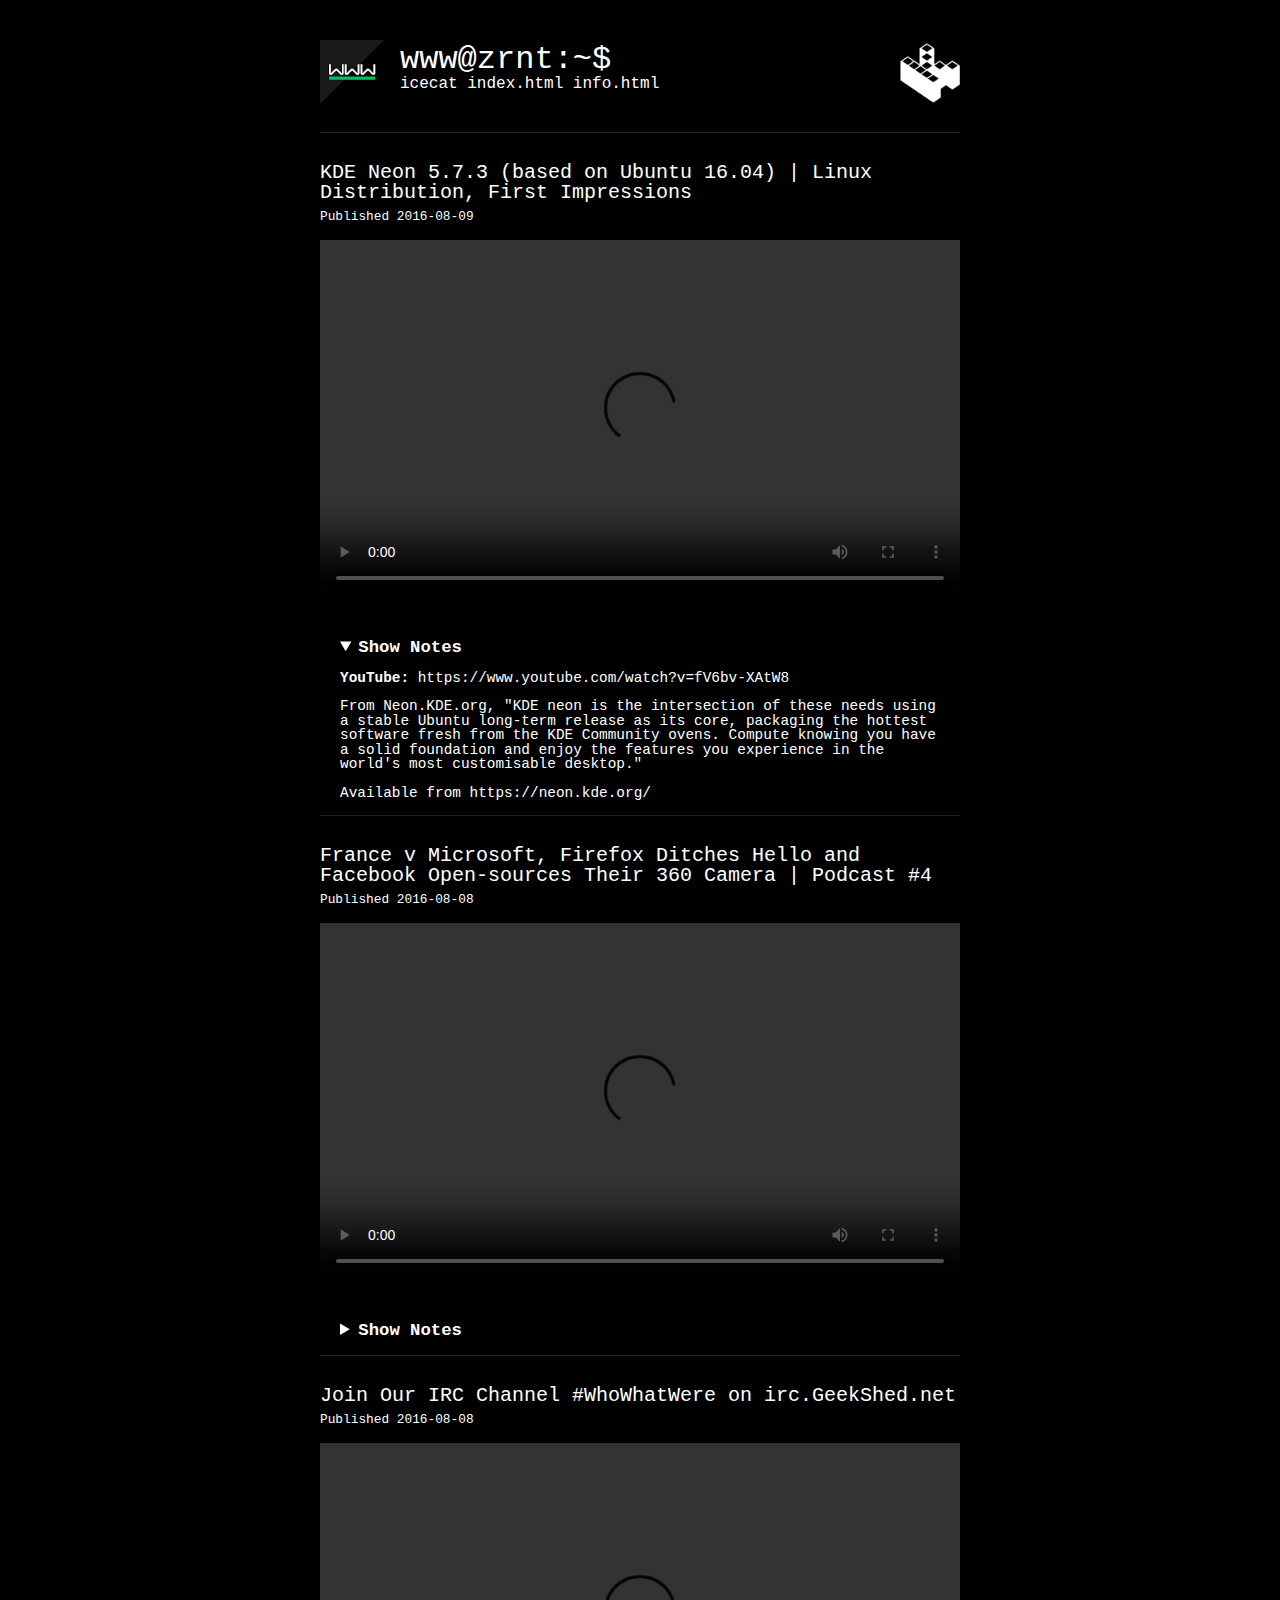
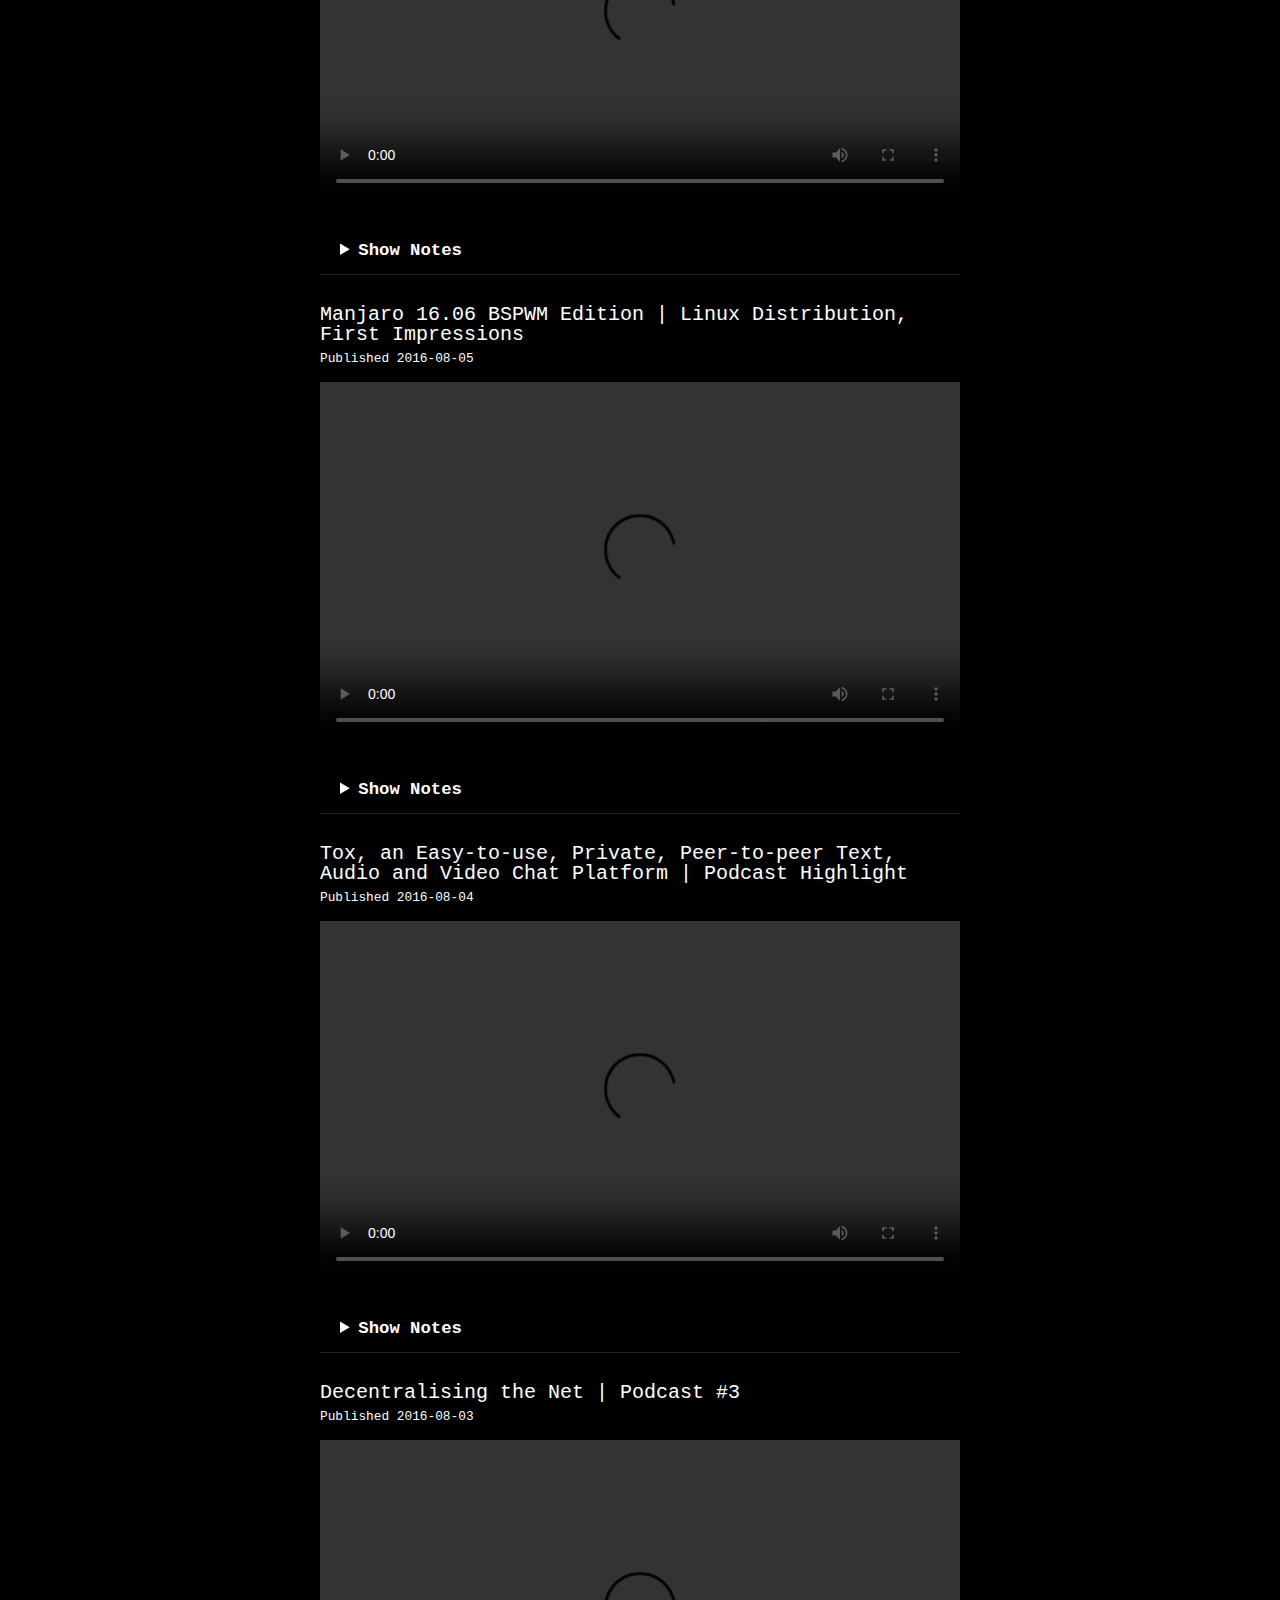
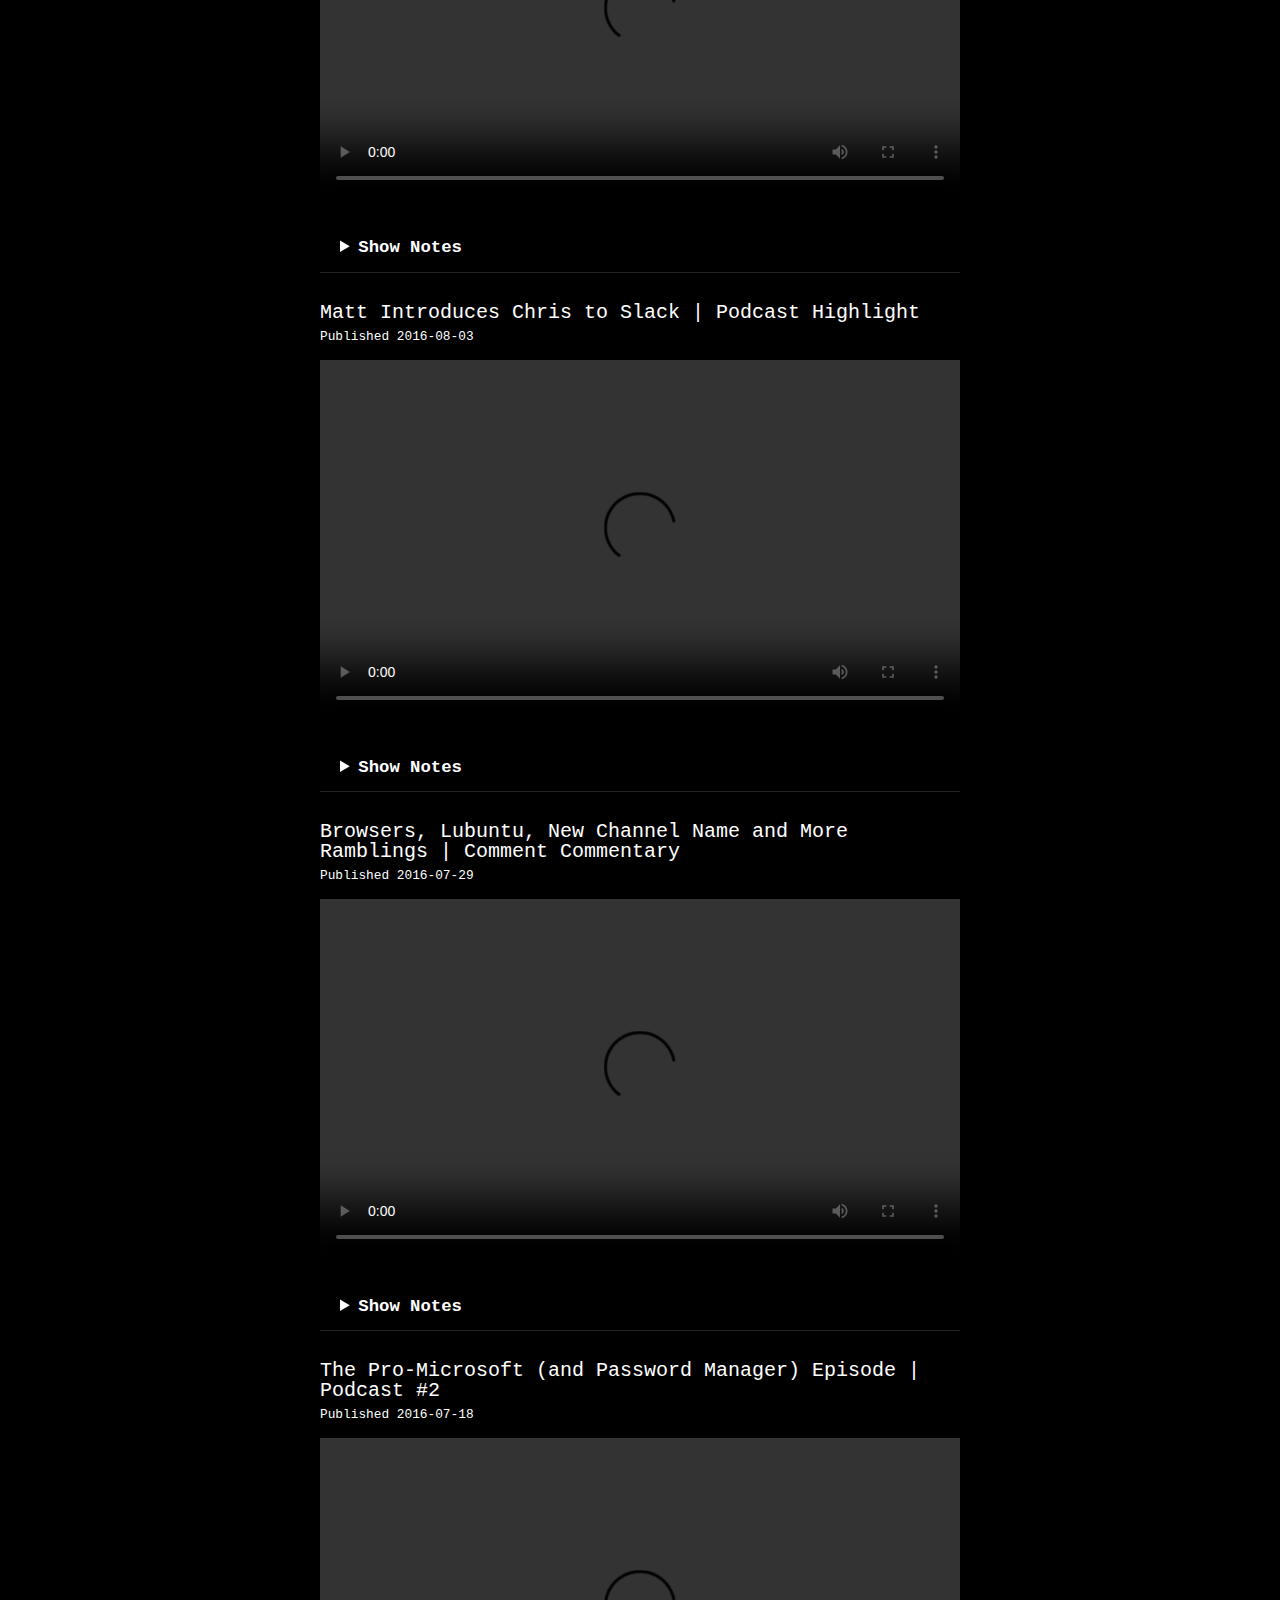
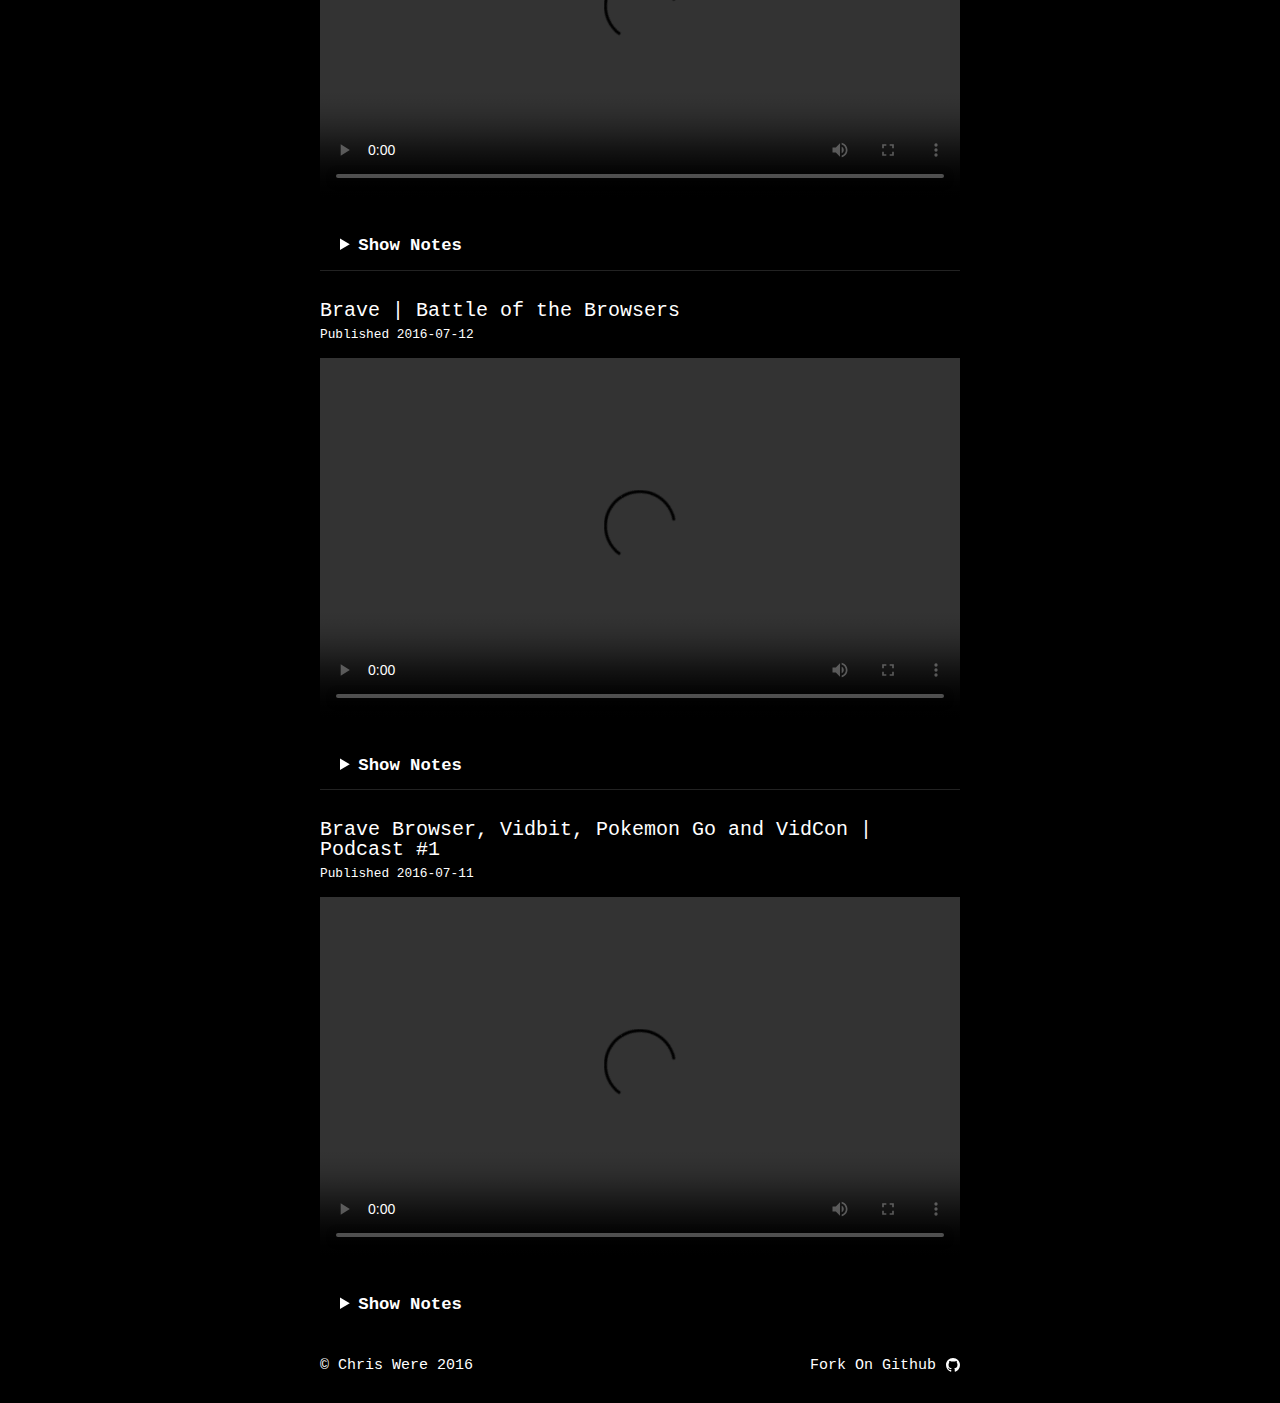
==== commit 9fe20b74: "Fix <details> rendering in Chrome" ====
--- a/index.html
+++ b/index.html
@@ -37,6 +37,8 @@
 <time>Published xxxx-xx-xx</time>
 <video width="640" height="360" controls><source src="videoname.webm" type="video/webm"></video>
 <details>
+    <summary>Show Notes</summary>
+    <br/>
     <p><strong>YouTube:</strong> <a href="youtube address">youtube address</a></p>
 
     <p><strong>Example:</strong> <a href="example.com">example.com</a></p>
@@ -50,7 +52,9 @@
 <h2>KDE Neon 5.7.3 (based on Ubuntu 16.04) | Linux Distribution, First Impressions </h2>
 <time>Published 2016-08-09</time>
 <video width="640" height="360" controls><source src="11.webm" type="video/webm"></video>
-<details>
+<details open>
+    <summary>Show Notes</summary>
+    <br/>
     <p><strong>YouTube:</strong> <a href="https://www.youtube.com/watch?v=fV6bv-XAtW8">https://www.youtube.com/watch?v=fV6bv-XAtW8</a></p>
 
     <p>From Neon.KDE.org, "KDE neon is the intersection of these needs using a stable Ubuntu long-term release as its core, packaging the hottest software fresh from the KDE Community ovens. Compute knowing you have a solid foundation and enjoy the features you experience in the world's most customisable desktop."</p>
@@ -64,6 +68,8 @@
 <time>Published 2016-08-08</time>
 <video width="640" height="360" controls><source src="10.webm" type="video/webm"></video>
 <details>
+    <summary>Show Notes</summary>
+    <br/>
     <p><strong>YouTube:</strong> <a href="https://www.youtube.com/watch?v=SZ28yjko8PE">https://www.youtube.com/watch?v=SZ28yjko8PE</a></p>
 
     <p><strong>Chris:</strong> <a href="https://twitter.com/itsChrisWere">https://twitter.com/itsChrisWere</a><br/>
@@ -98,6 +104,8 @@
 <time>Published 2016-08-08</time>
 <video width="640" height="360" controls><source src="9.webm" type="video/webm"></video>
 <details>
+    <summary>Show Notes</summary>
+    <br/>
     <p><strong>YouTube:</strong> <a href="https://www.youtube.com/watch?v=W51uAEvq4HA">https://www.youtube.com/watch?v=W51uAEvq4HA</a></p>
     <p><strong>Server:</strong> irc.geekshed.net<br/>
     <strong>Channel:</strong> #WhoWhatWere<br/>
@@ -111,6 +119,8 @@
 <time>Published 2016-08-05</time>
 <video width="640" height="360" controls><source src="8.webm" type="video/webm"></video>
 <details>
+    <summary>Show Notes</summary>
+    <br/>
     <p><strong>YouTube:</strong> <a href="https://www.youtube.com/watch?v=zXI6b1TzdWk">https://www.youtube.com/watch?v=zXI6b1TzdWk</a></p>
 
     <p>Available from Manjaro.org, the Arch Wiki describes BSPWM as, "a tiling window manager that represents windows as the leaves of a full binary tree. It has support for EWMH and multiple monitors, and is configured and controlled through messages."</p>
@@ -128,6 +138,8 @@
 <time>Published 2016-08-04</time>
 <video width="640" height="360" controls><source src="7.webm" type="video/webm"></video>
 <details>
+    <summary>Show Notes</summary>
+    <br/>
     <p><strong>YouTube:</strong> <a href="https://www.youtube.com/watch?v=uM4WBRjgP6c">https://www.youtube.com/watch?v=uM4WBRjgP6c</a></p>
 
     <p>Tox is a new platform which provides users with a peer-to-peer instant messaging network though a variety of desktop and mobile clients.</p>
@@ -139,6 +151,8 @@
 <time>Published 2016-08-03</time>
 <video width="640" height="360" controls><source src="6.webm" type="video/webm"></video>
 <details>
+    <summary>Show Notes</summary>
+    <br/>
     <p><strong>YouTube:</strong> <a href="https://www.youtube.com/watch?v=w0_9Rb21hHY">https://www.youtube.com/watch?v=w0_9Rb21hHY</a><br></p>
 
     <p><strong>Download the MP3:</strong> <a href="https://www.patreon.com/file?h=6461731&i=512059">https://www.patreon.com/file?h=6461731&i=512059</a><br>
@@ -166,6 +180,8 @@
 <time>Published 2016-08-03</time>
 <video width="640" height="360" controls><source src="5.webm" type="video/webm"></video>
 <details>
+    <summary>Show Notes</summary>
+    <br/>
     <p><strong>YouTube:</strong> <a href="https://www.youtube.com/watch?v=Qd14fLmroPg">https://www.youtube.com/watch?v=Qd14fLmroPg</a></p>
 
     <p>From the Slack website, "Slack brings all your communication together in one place. It's real-time messaging, archiving and search for modern teams."<br><a href="https://Slack.com">https://Slack.com</a></p>
@@ -177,6 +193,8 @@
 <time>Published 2016-07-29</time>
 <video width="640" height="360" controls><source src="4.webm" type="video/webm"></video>
 <details>
+    <summary>Show Notes</summary>
+    <br/>
     <p><strong>YouTube:</strong> <a href="https://www.youtube.com/watch?v=rJC0f96zjNw">https://www.youtube.com/watch?v=rJC0f96zjNw</a></p>
 
     <p>I discuss some of your comments and thoughts in this new series on the channel called Comment Commentary. Apologies for not illustrating the comments, I really wanted to get this up sooner rather than later.</p>
@@ -193,6 +211,8 @@
 <time>Published 2016-07-18</time>
 <video width="640" height="360" controls><source src="3.webm" type="video/webm"></video>
 <details>
+    <summary>Show Notes</summary>
+    <br/>
     <p><strong>YouTube:</strong> <a href="https://www.youtube.com/watch?v=iq5lJlK5470">https://www.youtube.com/watch?v=iq5lJlK5470</a></p>
 
     <p><strong>Matt Palka (Twitter):</strong> <a href="https://twitter.com/MattPalka">https://twitter.com/MattPalka</a><br>
@@ -233,6 +253,8 @@
 <time>Published 2016-07-12</time>
 <video width="640" height="360" controls><source src="3.webm" type="video/webm"></video>
 <details>
+    <summary>Show Notes</summary>
+    <br/>
     <p><strong>YouTube:</strong> <a href="https://www.youtube.com/watch?v=iq5lJlK5470">https://www.youtube.com/watch?v=8s1CWeoRHYI</a></p>
 
     <p><strong>Available from:</strong> <a href="https://brave.com">https://brave.com</a><br>
@@ -249,6 +271,8 @@
 <time>Published 2016-07-11</time>
 <video width="640" height="360" controls><source src="3.webm" type="video/webm"></video>
 <details>
+    <summary>Show Notes</summary>
+    <br/>
     <p><strong>YouTube:</strong> <a href="https://www.youtube.com/watch?v=J8DxiAVEfmg">https://www.youtube.com/watch?v=J8DxiAVEfmg</a></p>
     
     <p><strong>Joshua Chow (left image):</strong> <a href="https://twitter.com/JChowABC">https://twitter.com/JChowABC</a><br>
--- a/styles.css
+++ b/styles.css
@@ -59,6 +59,12 @@
     padding: 15px 0 0 0;
 }
 
+details summary {
+    font-size: 1.2em;
+    /*text-transform: uppercase;*/
+    font-weight: bold;
+}
+
 video {
     margin: 1em auto 1.5em auto;
     display: block;
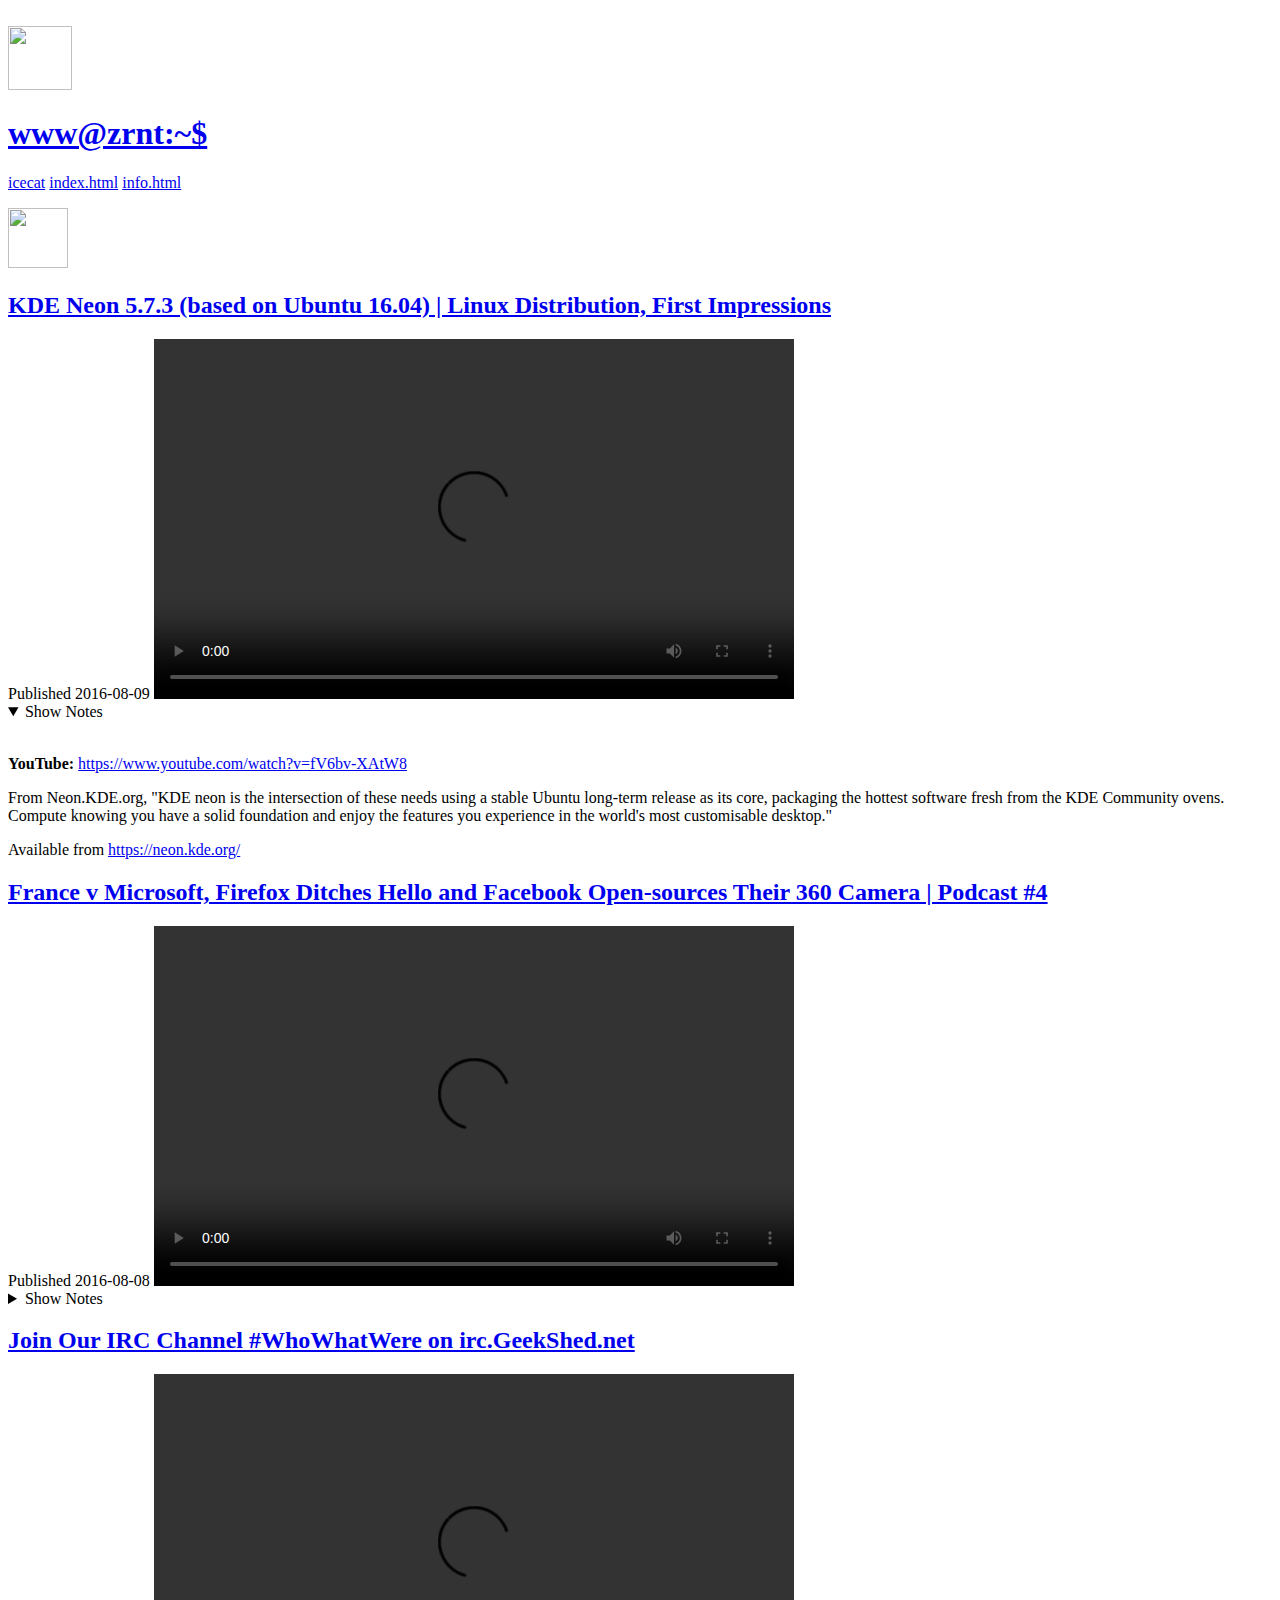
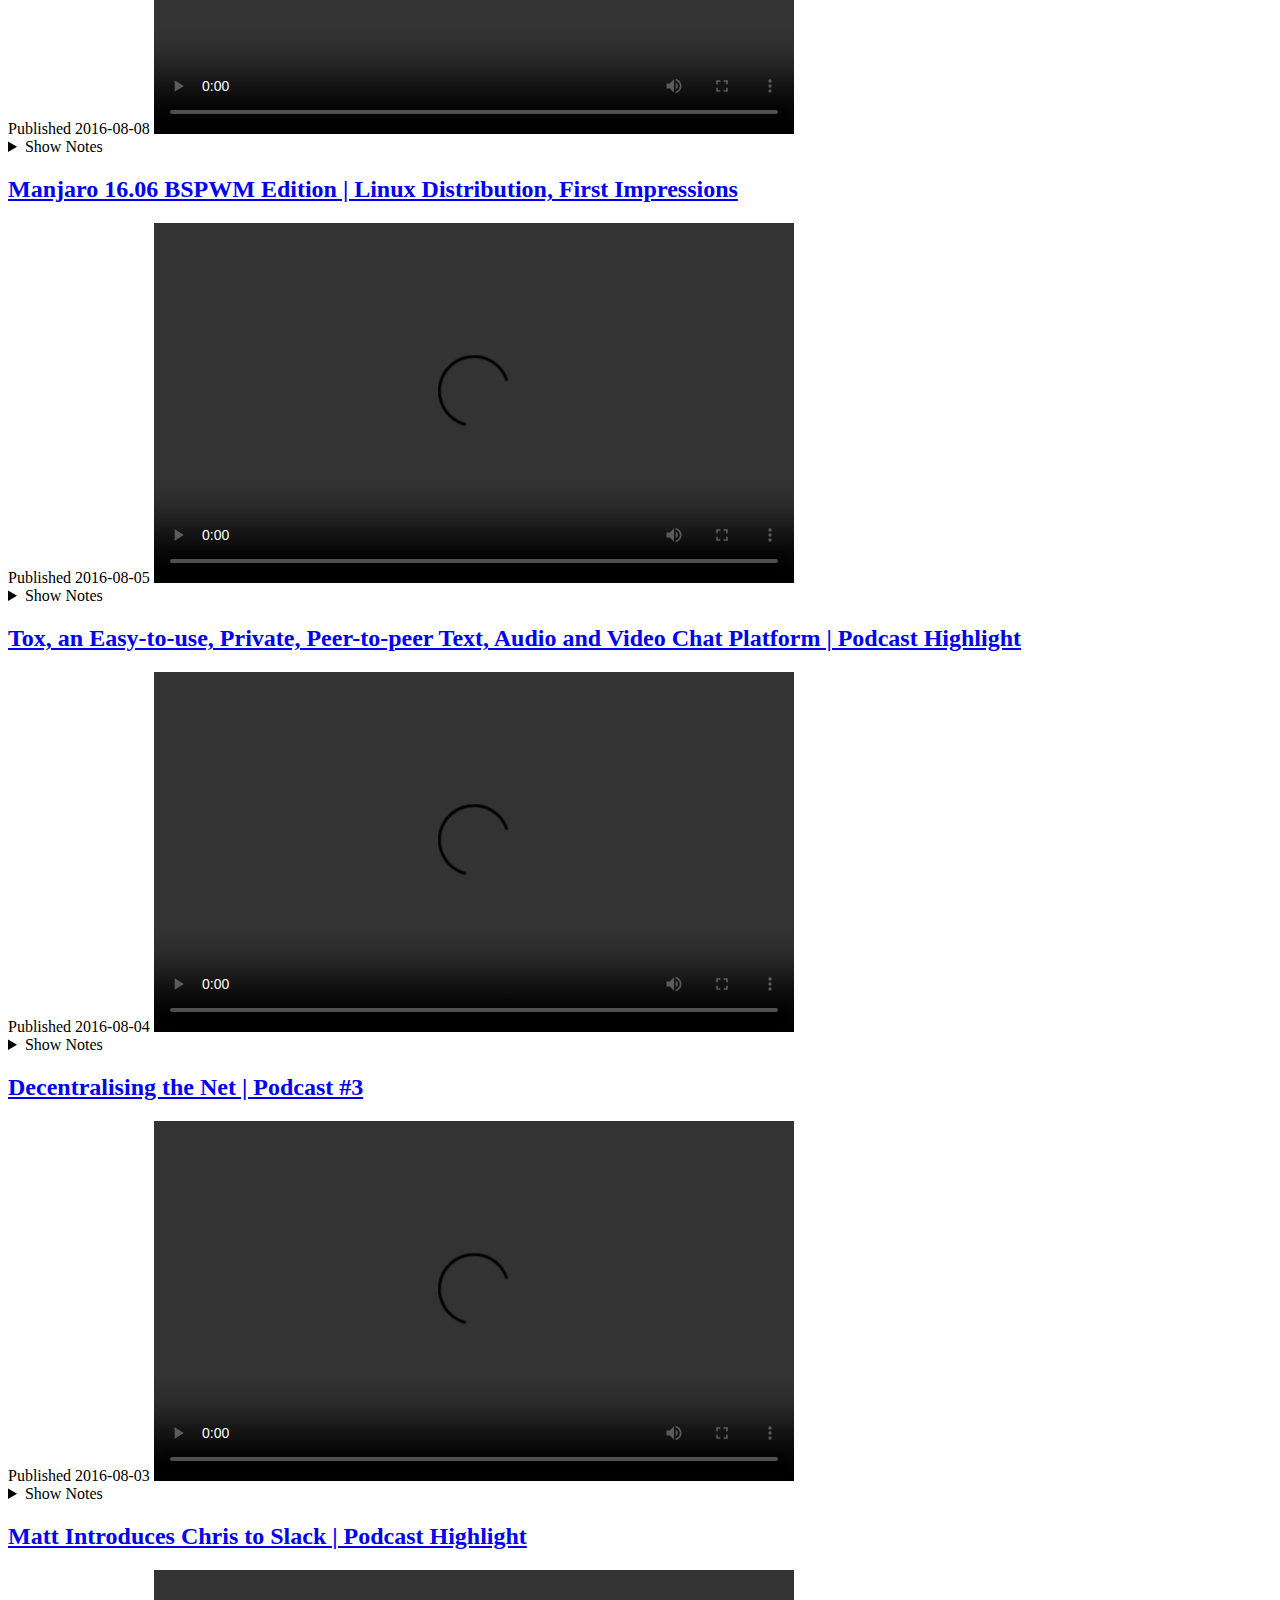
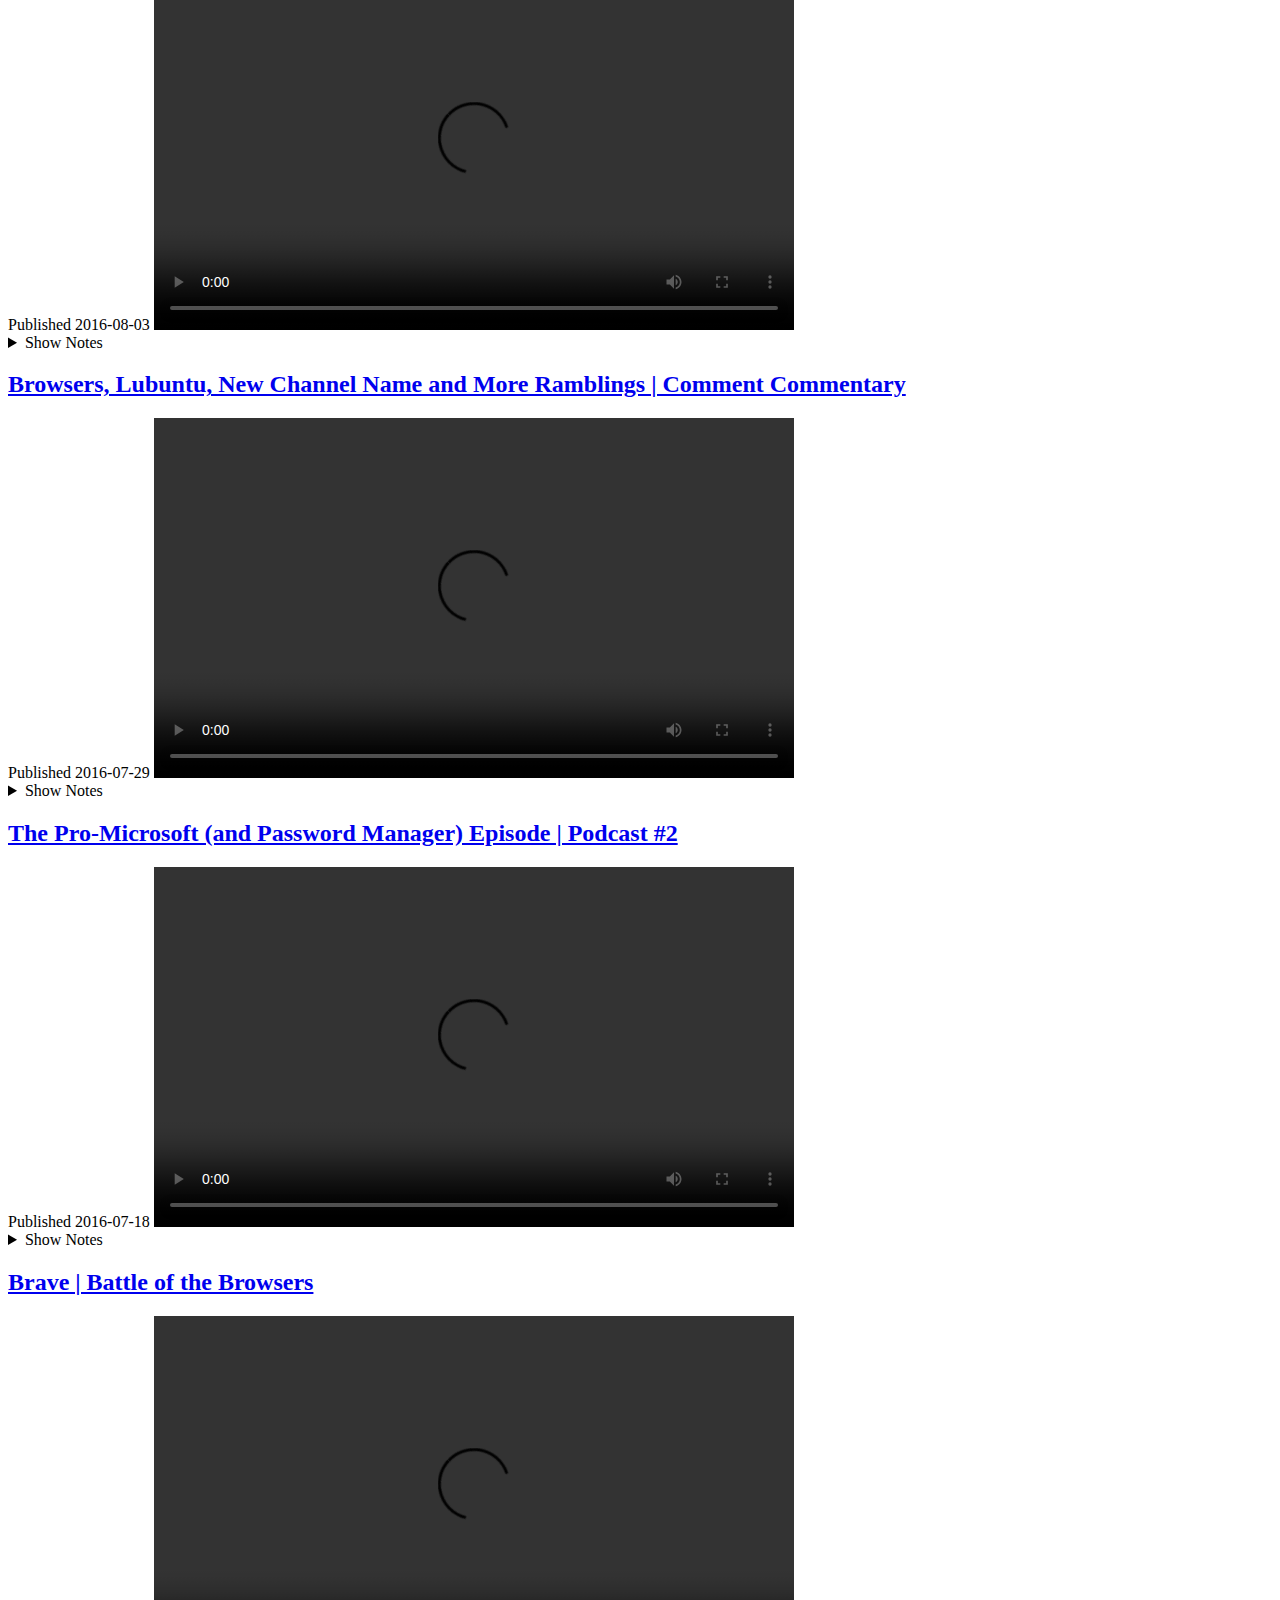
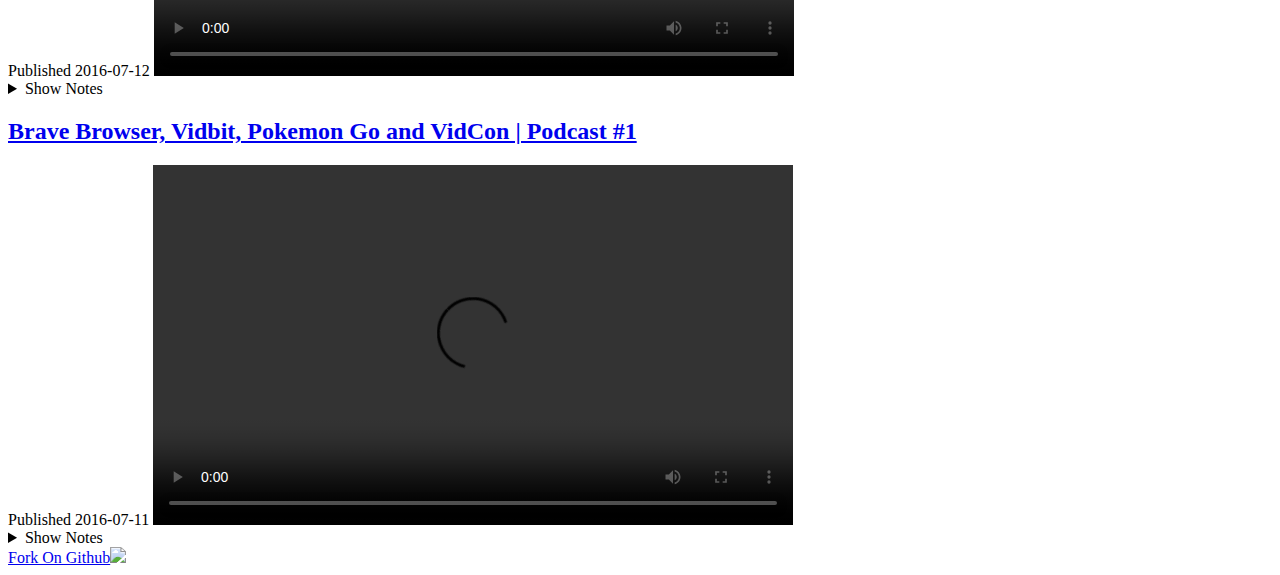
==== commit b7a8fe3e: "Changed index to reflex new resource locations." ====
--- a/index.html
+++ b/index.html
@@ -1,8 +1,8 @@
 <!DOCTYPE html>
 <html>
 <head>
-    <link rel="stylesheet" type="text/css" href="reset.css">
-    <link rel="stylesheet" type="text/css" href="styles.css">
+    <link rel="stylesheet" type="text/css" href="css/reset.css">
+    <link rel="stylesheet" type="text/css" href="css/styles.css">
 </head>
 
 <body>
@@ -10,7 +10,7 @@
 <header>
     <div id="youtubelogo">
         <a href="https://www.youtube.com/user/ChrisWereDigital">
-            <img src="logo.jpg" width="64px" height="64px">
+            <img src="img/logo.jpg" width="64px" height="64px">
         </a>
     </div>
 
@@ -26,285 +26,306 @@
 
     <div id="kopimi">
         <a href="https://en.wikipedia.org/wiki/Kopimi#Kopimi">
-            <img src="kopimi.png" width="60px" height="60px">
+            <img src="img/kopimi.png" width="60px" height="60px">
         </a>
     </div>
 </header>
 
 <!--
+<article name="">
+    <a href="#" name="">
+        <h2>Title</h2>
+    </a>
+    <time>Published xxxx-xx-xx</time>
+    <video width="640" height="360" controls><source src="videoname.webm" type="video/webm"></video>
+    <details>
+        <summary>Show Notes</summary>
+        <br/>
+        <p><strong>YouTube:</strong> <a href="youtube address">youtube address</a></p>
+
+        <p><strong>Example:</strong> <a href="example.com">example.com</a></p>
+
+        <p><strong>Example:</strong> <a href="example.com">example.com</a></p>
+    </details>
+</article>
+-->
+
 <article>
-<h2>Title</h2>
-<time>Published xxxx-xx-xx</time>
-<video width="640" height="360" controls><source src="videoname.webm" type="video/webm"></video>
-<details>
-    <summary>Show Notes</summary>
-    <br/>
-    <p><strong>YouTube:</strong> <a href="youtube address">youtube address</a></p>
-
-    <p><strong>Example:</strong> <a href="example.com">example.com</a></p>
-
-    <p><strong>Example:</strong> <a href="example.com">example.com</a></p>
-</details>
-</article>
--->
+    <a href="#fV6bv-XAtW8" name="fV6bv-XAtW8">
+        <h2>KDE Neon 5.7.3 (based on Ubuntu 16.04) | Linux Distribution, First Impressions</h2>
+    </a>
+    <time>Published 2016-08-09</time>
+    <video width="640" height="360" controls><source src="videos/fV6bv-XAtW8.webm" type="video/webm"></video>
+    <details open>
+        <summary>Show Notes</summary>
+        <br/>
+        <p><strong>YouTube:</strong> <a href="https://www.youtube.com/watch?v=fV6bv-XAtW8">https://www.youtube.com/watch?v=fV6bv-XAtW8</a></p>
+
+        <p>From Neon.KDE.org, "KDE neon is the intersection of these needs using a stable Ubuntu long-term release as its core, packaging the hottest software fresh from the KDE Community ovens. Compute knowing you have a solid foundation and enjoy the features you experience in the world's most customisable desktop."</p>
+
+        <p>Available from <a href="https://neon.kde.org/">https://neon.kde.org/</a></p>
+    </details>
+</article>
 
 <article>
-<h2>KDE Neon 5.7.3 (based on Ubuntu 16.04) | Linux Distribution, First Impressions </h2>
-<time>Published 2016-08-09</time>
-<video width="640" height="360" controls><source src="11.webm" type="video/webm"></video>
-<details open>
-    <summary>Show Notes</summary>
-    <br/>
-    <p><strong>YouTube:</strong> <a href="https://www.youtube.com/watch?v=fV6bv-XAtW8">https://www.youtube.com/watch?v=fV6bv-XAtW8</a></p>
-
-    <p>From Neon.KDE.org, "KDE neon is the intersection of these needs using a stable Ubuntu long-term release as its core, packaging the hottest software fresh from the KDE Community ovens. Compute knowing you have a solid foundation and enjoy the features you experience in the world's most customisable desktop."</p>
-
-    <p>Available from <a href="https://neon.kde.org/">https://neon.kde.org/</a></p>
-</details>
+    <a href="#SZ28yjko8PE" name="SZ28yjko8PE">
+        <h2>France v Microsoft, Firefox Ditches Hello and Facebook Open-sources Their 360 Camera | Podcast #4</h2>
+    </a>
+    <time>Published 2016-08-08</time>
+    <video width="640" height="360" controls><source src="videos/SZ28yjko8PE.webm" type="video/webm"></video>
+    <details>
+        <summary>Show Notes</summary>
+        <br/>
+        <p><strong>YouTube:</strong> <a href="https://www.youtube.com/watch?v=SZ28yjko8PE">https://www.youtube.com/watch?v=SZ28yjko8PE</a></p>
+
+        <p><strong>Chris:</strong> <a href="https://twitter.com/itsChrisWere">https://twitter.com/itsChrisWere</a><br/>
+        <strong>Matt:</strong> <a href="https://twitter.com/MattPalka">https://twitter.com/MattPalka</a></p>
+
+        <p><strong>#Octothorpe - A Symbolistic Journey:</strong><br/>
+        <a href="https://www.youtube.com/watch?v=HEVOM0VycMI">https://www.youtube.com/watch?v=HEVOM0VycMI</a></p>
+
+        <p><strong>360 Paris:</strong><br/>
+        <a href="http://www.toureiffel.paris/360-panorama-paris/index-en.html">http://www.toureiffel.paris/360-panorama-paris/index-en.html</a></p>
+
+        <p><strong>Veritasium on YouTube:</strong><br/>
+        <a href="https://www.youtube.com/user/1veritasium">https://www.youtube.com/user/1veritasium</a><br/>
+        <a href="https://www.youtube.com/user/1veritasium">https://www.youtube.com/user/2veritasium</a></p>
+
+        <p><strong>Virtual Barber Shop, 360 Audio:</strong><br/>
+        <a href="https://www.youtube.com/watch?v=IUDTlvagjJA">https://www.youtube.com/watch?v=IUDTlvagjJA</a></p>
+
+        <p><strong>ViHart Augmented Reality:</strong><br/>
+        <a href="https://www.youtube.com/watch?v=5q-9ovfEZnw">https://www.youtube.com/watch?v=5q-9ovfEZnw</a></p>
+
+        <p><strong>Vi Hart's Kitchen:</strong> Eggs:<br/>
+        <a href="https://www.youtube.com/watch?v=yQIE_DJyEA0">https://www.youtube.com/watch?v=yQIE_DJyEA0</a></p>
+
+        <p><strong>360&deg; meet the largest dinosaur ever discovered:</strong><br/>
+        <a href="https://www.youtube.com/watch?v=rfh-64s5va4">https://www.youtube.com/watch?v=rfh-64s5va4</a></p>
+    </details>
 </article>
 
 <article>
-<h2>France v Microsoft, Firefox Ditches Hello and Facebook Open-sources Their 360 Camera | Podcast #4</h2>
-<time>Published 2016-08-08</time>
-<video width="640" height="360" controls><source src="10.webm" type="video/webm"></video>
-<details>
-    <summary>Show Notes</summary>
-    <br/>
-    <p><strong>YouTube:</strong> <a href="https://www.youtube.com/watch?v=SZ28yjko8PE">https://www.youtube.com/watch?v=SZ28yjko8PE</a></p>
-
-    <p><strong>Chris:</strong> <a href="https://twitter.com/itsChrisWere">https://twitter.com/itsChrisWere</a><br/>
-    <strong>Matt:</strong> <a href="https://twitter.com/MattPalka">https://twitter.com/MattPalka</a></p>
-
-    <p><strong>#Octothorpe - A Symbolistic Journey:</strong><br/>
-    <a href="https://www.youtube.com/watch?v=HEVOM0VycMI">https://www.youtube.com/watch?v=HEVOM0VycMI</a></p>
-
-    <p><strong>360 Paris:</strong><br/>
-    <a href="http://www.toureiffel.paris/360-panorama-paris/index-en.html">http://www.toureiffel.paris/360-panorama-paris/index-en.html</a></p>
-
-    <p><strong>Veritasium on YouTube:</strong><br/>
-    <a href="https://www.youtube.com/user/1veritasium">https://www.youtube.com/user/1veritasium</a><br/>
-    <a href="https://www.youtube.com/user/1veritasium">https://www.youtube.com/user/2veritasium</a></p>
-
-    <p><strong>Virtual Barber Shop, 360 Audio:</strong><br/>
-    <a href="https://www.youtube.com/watch?v=IUDTlvagjJA">https://www.youtube.com/watch?v=IUDTlvagjJA</a></p>
-
-    <p><strong>ViHart Augmented Reality:</strong><br/>
-    <a href="https://www.youtube.com/watch?v=5q-9ovfEZnw">https://www.youtube.com/watch?v=5q-9ovfEZnw</a></p>
-
-    <p><strong>Vi Hart's Kitchen:</strong> Eggs:<br/>
-    <a href="https://www.youtube.com/watch?v=yQIE_DJyEA0">https://www.youtube.com/watch?v=yQIE_DJyEA0</a></p>
-
-    <p><strong>360&deg; meet the largest dinosaur ever discovered:</strong><br/>
-    <a href="https://www.youtube.com/watch?v=rfh-64s5va4">https://www.youtube.com/watch?v=rfh-64s5va4</a></p>
-</details>
+    <a href="#W51uAEvq4HA" name="W51uAEvq4HA">
+        <h2>Join Our IRC Channel #WhoWhatWere on irc.GeekShed.net</h2>
+    </a>
+    <time>Published 2016-08-08</time>
+    <video width="640" height="360" controls><source src="videos/W51uAEvq4HA.webm" type="video/webm"></video>
+    <details>
+        <summary>Show Notes</summary>
+        <br/>
+        <p><strong>YouTube:</strong> <a href="https://www.youtube.com/watch?v=W51uAEvq4HA">https://www.youtube.com/watch?v=W51uAEvq4HA</a></p>
+        <p><strong>Server:</strong> irc.geekshed.net<br/>
+        <strong>Channel:</strong> #WhoWhatWere<br/>
+        <strong>Web App:</strong> <a href="https://kiwiirc.com/client/irc.geekshed.net/?&theme=cli#WhoWhatWere">https://kiwiirc.com/client/irc.geekshed.net/?&theme=cli#WhoWhatWere</a></p>
+        <p>From IRC.org, "IRC.org is dedicated to bringing you the greatest diversity of all IRC sites - All technical, historical and even humorous documents have their place here."</p>
+    </details>
+</article>
+
+<article name="zXI6b1TzdWk">
+    <a href="#zXI6b1TzdWk" name="zXI6b1TzdWk"><h2>Manjaro 16.06 BSPWM Edition | Linux Distribution, First Impressions</h2></a>
+    <time>Published 2016-08-05</time>
+    <video width="640" height="360" controls><source src="videos/zXI6b1TzdWk.webm" type="video/webm"></video>
+    <details>
+        <summary>Show Notes</summary>
+        <br/>
+        <p><strong>YouTube:</strong> <a href="https://www.youtube.com/watch?v=zXI6b1TzdWk">https://www.youtube.com/watch?v=zXI6b1TzdWk</a></p>
+
+        <p>Available from Manjaro.org, the Arch Wiki describes BSPWM as, "a tiling window manager that represents windows as the leaves of a full binary tree. It has support for EWMH and multiple monitors, and is configured and controlled through messages."</p>
+
+        <p><strong>Manjaro BSPWM Torrents:</strong><br><a href="https://sourceforge.net/projects/manjarotorrents/files/community/bspwm/16.06/">https://sourceforge.net/projects/manjarotorrents/files/community/bspwm/16.06/</a></p>
+
+        <p><strong>Who What Were IRC:</strong> <a href="https://kiwiirc.com/client/irc.geekshed.net/?&theme=cli#WhoWhatWere">https://kiwiirc.com/client/irc.geekshed.net/?&theme=cli#WhoWhatWere</a></p>
+
+        <p><strong>Or using your own client:</strong><br>irc.GeekShed.net</br>#WhoWhatWere</p>
+    </details>
 </article>
 
 <article>
-<h2>Join Our IRC Channel #WhoWhatWere on irc.GeekShed.net</h2>
-<time>Published 2016-08-08</time>
-<video width="640" height="360" controls><source src="9.webm" type="video/webm"></video>
-<details>
-    <summary>Show Notes</summary>
-    <br/>
-    <p><strong>YouTube:</strong> <a href="https://www.youtube.com/watch?v=W51uAEvq4HA">https://www.youtube.com/watch?v=W51uAEvq4HA</a></p>
-    <p><strong>Server:</strong> irc.geekshed.net<br/>
-    <strong>Channel:</strong> #WhoWhatWere<br/>
-    <strong>Web App:</strong> <a href="https://kiwiirc.com/client/irc.geekshed.net/?&theme=cli#WhoWhatWere">https://kiwiirc.com/client/irc.geekshed.net/?&theme=cli#WhoWhatWere</a></p>
-    <p>From IRC.org, "IRC.org is dedicated to bringing you the greatest diversity of all IRC sites - All technical, historical and even humorous documents have their place here."</p>
-</details>
-</article>
-
-<article>
-<h2>Manjaro 16.06 BSPWM Edition | Linux Distribution, First Impressions</h2>
-<time>Published 2016-08-05</time>
-<video width="640" height="360" controls><source src="8.webm" type="video/webm"></video>
-<details>
-    <summary>Show Notes</summary>
-    <br/>
-    <p><strong>YouTube:</strong> <a href="https://www.youtube.com/watch?v=zXI6b1TzdWk">https://www.youtube.com/watch?v=zXI6b1TzdWk</a></p>
-
-    <p>Available from Manjaro.org, the Arch Wiki describes BSPWM as, "a tiling window manager that represents windows as the leaves of a full binary tree. It has support for EWMH and multiple monitors, and is configured and controlled through messages."</p>
-
-    <p><strong>Manjaro BSPWM Torrents:</strong><br><a href="https://sourceforge.net/projects/manjarotorrents/files/community/bspwm/16.06/">https://sourceforge.net/projects/manjarotorrents/files/community/bspwm/16.06/</a></p>
-
-    <p><strong>Who What Were IRC:</strong> <a href="https://kiwiirc.com/client/irc.geekshed.net/?&theme=cli#WhoWhatWere">https://kiwiirc.com/client/irc.geekshed.net/?&theme=cli#WhoWhatWere</a></p>
-
-    <p><strong>Or using your own client:</strong><br>irc.GeekShed.net</br>#WhoWhatWere</p>
-</details>
-</article>
-
-<article>
-<h2>Tox, an Easy-to-use, Private, Peer-to-peer Text, Audio and Video Chat Platform | Podcast Highlight</h2>
-<time>Published 2016-08-04</time>
-<video width="640" height="360" controls><source src="7.webm" type="video/webm"></video>
-<details>
-    <summary>Show Notes</summary>
-    <br/>
-    <p><strong>YouTube:</strong> <a href="https://www.youtube.com/watch?v=uM4WBRjgP6c">https://www.youtube.com/watch?v=uM4WBRjgP6c</a></p>
-
-    <p>Tox is a new platform which provides users with a peer-to-peer instant messaging network though a variety of desktop and mobile clients.</p>
-</details>
-</article>
-
-<article>
-<h2>Decentralising the Net | Podcast #3</h2>
-<time>Published 2016-08-03</time>
-<video width="640" height="360" controls><source src="6.webm" type="video/webm"></video>
-<details>
-    <summary>Show Notes</summary>
-    <br/>
-    <p><strong>YouTube:</strong> <a href="https://www.youtube.com/watch?v=w0_9Rb21hHY">https://www.youtube.com/watch?v=w0_9Rb21hHY</a><br></p>
-
-    <p><strong>Download the MP3:</strong> <a href="https://www.patreon.com/file?h=6461731&i=512059">https://www.patreon.com/file?h=6461731&i=512059</a><br>
-    <strong>Game of Thrones channel:</strong> <a href="https://www.youtube.com/channel/UCnuCGVBNvT4KTfZ32T1fCJQ?sub_confirmation=1">https://www.youtube.com/channel/UCnuCGVBNvT4KTfZ32T1fCJQ?sub_confirmation=1 </a><br>
-    <strong>Matt's Channel:</strong> <a href="https://www.youtube.com/channel/UC1xYzjwXjfoM23h9wco6bwA?sub_confirmation=1">https://www.youtube.com/channel/UC1xYzjwXjfoM23h9wco6bwA?sub_confirmation=1</a><br>
-    <strong>Slack:</strong> <a href="https://slack.com">https://slack.com</a><br>
-    <strong>ZeroNet:</strong> <a href="https://zeronet.io">https://zeronet.io</a><br>
-    <strong>Tox:</strong> <a href="https://tox.chat">https://tox.chat</a><br></p>
-
-    <p><strong>Matt Palka (Twitter):</strong> <a href="https://twitter.com/MattPalka">https://twitter.com/MattPalka</a><br>
-       <strong>Chris Were (Twitter):</strong> <a href="https://twitter.com/itsChrisWere">https://twitter.com/itsChrisWere">https://twitter.com/itsChrisWere">https://twitter.com/itsChrisWere</a><br>
-       <strong>Matt Palka (YouTube):</strong> <a href="https://www.youtube.com/channel/UC59o2EtGNCN7fSs94DmBprA?sub_confirmation=1">https://www.youtube.com/channel/UC59o2EtGNCN7fSs94DmBprA?sub_confirmation=1</a><br>
-       <strong>Chris Were (YouTube):</strong> <a href="https://www.youtube.com/channel/UCAPR27YUyxmgwm3Wc2WSHLw?sub_confirmation=1">https://www.youtube.com/channel/UCAPR27YUyxmgwm3Wc2WSHLw?sub_confirmation=1</a><br></p>
-
-    <p><strong>Also available via RSS:</strong><br><a href="http://feeds.soundcloud.com/users/soundcloud:users:202668873/sounds.rss">http://feeds.soundcloud.com/users/soundcloud:users:202668873/sounds.rss</a></p>
-
-    <p><strong>And on SoundCloud:</strong> <a href="https://soundcloud.com/whowhatwere">https://soundcloud.com/whowhatwere</a></p>
-
-    <p>Music: Carpe Diem by Kevin MacLeod at Incompetech.com</p>
-</details>
-</article>
-
-<article>
-<h2>Matt Introduces Chris to Slack | Podcast Highlight</h2>
-<time>Published 2016-08-03</time>
-<video width="640" height="360" controls><source src="5.webm" type="video/webm"></video>
-<details>
-    <summary>Show Notes</summary>
-    <br/>
-    <p><strong>YouTube:</strong> <a href="https://www.youtube.com/watch?v=Qd14fLmroPg">https://www.youtube.com/watch?v=Qd14fLmroPg</a></p>
-
-    <p>From the Slack website, "Slack brings all your communication together in one place. It's real-time messaging, archiving and search for modern teams."<br><a href="https://Slack.com">https://Slack.com</a></p>
-</details>
-</article>
-
-<article>
-<h2>Browsers, Lubuntu, New Channel Name and More Ramblings | Comment Commentary</h2>
-<time>Published 2016-07-29</time>
-<video width="640" height="360" controls><source src="4.webm" type="video/webm"></video>
-<details>
-    <summary>Show Notes</summary>
-    <br/>
-    <p><strong>YouTube:</strong> <a href="https://www.youtube.com/watch?v=rJC0f96zjNw">https://www.youtube.com/watch?v=rJC0f96zjNw</a></p>
-
-    <p>I discuss some of your comments and thoughts in this new series on the channel called Comment Commentary. Apologies for not illustrating the comments, I really wanted to get this up sooner rather than later.</p>
-
-    <p><strong>Twitter:</strong> <a href="https://twitter.com/itsChrisWere">https://twitter.com/itsChrisWere</a><br>
-    <strong>Reddit:</strong> <a href="https://ChrisWereDigital.reddit.com">https://ChrisWereDigital.reddit.com</a><br>
-    <strong>Meg's Channel:</strong> <a href="https://www.youtube.com/user/meggoftw">https://www.youtube.com/user/meggoftw</a><br>
-    <strong>Patreon:</strong> <a href="https://www.patreon.com/WhoWhatWere">https://www.patreon.com/WhoWhatWere</a></p>
-</details>
-</article>
-
-<article>
-<h2>The Pro-Microsoft (and Password Manager) Episode | Podcast #2</h2>
-<time>Published 2016-07-18</time>
-<video width="640" height="360" controls><source src="3.webm" type="video/webm"></video>
-<details>
-    <summary>Show Notes</summary>
-    <br/>
-    <p><strong>YouTube:</strong> <a href="https://www.youtube.com/watch?v=iq5lJlK5470">https://www.youtube.com/watch?v=iq5lJlK5470</a></p>
-
-    <p><strong>Matt Palka (Twitter):</strong> <a href="https://twitter.com/MattPalka">https://twitter.com/MattPalka</a><br>
-    <strong>Chris Were (Twitter):</strong> <a href="https://twitter.com/itsChrisWere">https://twitter.com/itsChrisWere</a><br>
-    <strong>Matt Palka (YouTube):</strong> <a href="https://www.youtube.com/channel/UC59o2EtGNCN7fSs94DmBprA">https://www.youtube.com/channel/UC59o2EtGNCN7fSs94DmBpr</a><br>
-    <strong>Chris Were (YouTube):</strong> <a href="https://www.youtube.com/channel/UCAPR27YUyxmgwm3Wc2WSHLw">https://www.youtube.com/channel/UCAPR27YUyxmgwm3Wc2WSHLw</a></p>
-
-    <p><strong>Also available via RSS:</strong> <br><a href="http://feeds.soundcloud.com/users/soundcloud:users:202668873/sounds.rss">http://feeds.soundcloud.com/users/soundcloud:users:202668873/sounds.rss</a></p>
-
-    <p><strong>And on SoundCloud:</strong> <br><a href="https://soundcloud.com/whowhatwere">https://soundcloud.com/whowhatwere</a></p>
-
-    <p>Music: Feeling Good & Up on a Housetop by Kevin MacLeod at Incompetech.com</p>
-
-    <p>Apologies for the slightly shorter episode this week, we had less time to record.</p>
-
-    <p><strong>Microsoft Wins! Govt Can't Force Tech Companies to Hand Over Data Stored Overseas:</strong> <br><a href="https://thehackernews.com/2016/07/user-data-spying.html">https://thehackernews.com/2016/07/user-data-spying.html</a></p>
+    <a href="#uM4WBRjgP6c" name="uM4WBRjgP6c">
+        <h2>Tox, an Easy-to-use, Private, Peer-to-peer Text, Audio and Video Chat Platform | Podcast Highlight</h2>
+    </a>
+    <time>Published 2016-08-04</time>
+    <video width="640" height="360" controls><source src="7.webm" type="video/webm"></video>
+    <details>
+        <summary>Show Notes</summary>
+        <br/>
+        <p><strong>YouTube:</strong> <a href="https://www.youtube.com/watch?v=uM4WBRjgP6c">https://www.youtube.com/watch?v=uM4WBRjgP6c</a></p>
+
+        <p>Tox is a new platform which provides users with a peer-to-peer instant messaging network though a variety of desktop and mobile clients.</p>
+    </details>
+</article>
+
+<article name="w0_9Rb21hHY">
+    <a href="#" name="">
+        <h2>Decentralising the Net | Podcast #3</h2>
+    </a>
+    <time>Published 2016-08-03</time>
+    <video width="640" height="360" controls><source src="videos/w0_9Rb21hHY.webm" type="video/webm"></video>
+    <details>
+        <summary>Show Notes</summary>
+        <br/>
+        <p><strong>YouTube:</strong> <a href="https://www.youtube.com/watch?v=w0_9Rb21hHY">https://www.youtube.com/watch?v=w0_9Rb21hHY</a><br></p>
+
+        <p><strong>Download the MP3:</strong> <a href="https://www.patreon.com/file?h=6461731&i=512059">https://www.patreon.com/file?h=6461731&i=512059</a><br>
+        <strong>Game of Thrones channel:</strong> <a href="https://www.youtube.com/channel/UCnuCGVBNvT4KTfZ32T1fCJQ?sub_confirmation=1">https://www.youtube.com/channel/UCnuCGVBNvT4KTfZ32T1fCJQ?sub_confirmation=1 </a><br>
+        <strong>Matt's Channel:</strong> <a href="https://www.youtube.com/channel/UC1xYzjwXjfoM23h9wco6bwA?sub_confirmation=1">https://www.youtube.com/channel/UC1xYzjwXjfoM23h9wco6bwA?sub_confirmation=1</a><br>
+        <strong>Slack:</strong> <a href="https://slack.com">https://slack.com</a><br>
+        <strong>ZeroNet:</strong> <a href="https://zeronet.io">https://zeronet.io</a><br>
+        <strong>Tox:</strong> <a href="https://tox.chat">https://tox.chat</a><br></p>
+
+        <p><strong>Matt Palka (Twitter):</strong> <a href="https://twitter.com/MattPalka">https://twitter.com/MattPalka</a><br>
+           <strong>Chris Were (Twitter):</strong> <a href="https://twitter.com/itsChrisWere">https://twitter.com/itsChrisWere">https://twitter.com/itsChrisWere">https://twitter.com/itsChrisWere</a><br>
+           <strong>Matt Palka (YouTube):</strong> <a href="https://www.youtube.com/channel/UC59o2EtGNCN7fSs94DmBprA?sub_confirmation=1">https://www.youtube.com/channel/UC59o2EtGNCN7fSs94DmBprA?sub_confirmation=1</a><br>
+           <strong>Chris Were (YouTube):</strong> <a href="https://www.youtube.com/channel/UCAPR27YUyxmgwm3Wc2WSHLw?sub_confirmation=1">https://www.youtube.com/channel/UCAPR27YUyxmgwm3Wc2WSHLw?sub_confirmation=1</a><br></p>
+
+        <p><strong>Also available via RSS:</strong><br><a href="http://feeds.soundcloud.com/users/soundcloud:users:202668873/sounds.rss">http://feeds.soundcloud.com/users/soundcloud:users:202668873/sounds.rss</a></p>
+
+        <p><strong>And on SoundCloud:</strong> <a href="https://soundcloud.com/whowhatwere">https://soundcloud.com/whowhatwere</a></p>
+
+        <p>Music: Carpe Diem by Kevin MacLeod at Incompetech.com</p>
+    </details>
+</article>
+
+<article name="Qd14fLmroPg">
+    <a href="#" name="">
+        <h2>Matt Introduces Chris to Slack | Podcast Highlight</h2>
+    </a>
+    <time>Published 2016-08-03</time>
+    <video width="640" height="360" controls><source src="videos/Qd14fLmroPg.webm" type="video/webm"></video>
+    <details>
+        <summary>Show Notes</summary>
+        <br/>
+        <p><strong>YouTube:</strong> <a href="https://www.youtube.com/watch?v=Qd14fLmroPg">https://www.youtube.com/watch?v=Qd14fLmroPg</a></p>
+
+        <p>From the Slack website, "Slack brings all your communication together in one place. It's real-time messaging, archiving and search for modern teams."<br><a href="https://Slack.com">https://Slack.com</a></p>
+    </details>
+</article>
+
+<article name="rJC0f96zjNw">
+    <a href="#" name="">
+        <h2>Browsers, Lubuntu, New Channel Name and More Ramblings | Comment Commentary</h2>
+    </a>
+    <time>Published 2016-07-29</time>
+    <video width="640" height="360" controls><source src="4.webm" type="video/webm"></video>
+    <details>
+        <summary>Show Notes</summary>
+        <br/>
+        <p><strong>YouTube:</strong> <a href="https://www.youtube.com/watch?v=rJC0f96zjNw">https://www.youtube.com/watch?v=rJC0f96zjNw</a></p>
+
+        <p>I discuss some of your comments and thoughts in this new series on the channel called Comment Commentary. Apologies for not illustrating the comments, I really wanted to get this up sooner rather than later.</p>
+
+        <p><strong>Twitter:</strong> <a href="https://twitter.com/itsChrisWere">https://twitter.com/itsChrisWere</a><br>
+        <strong>Reddit:</strong> <a href="https://ChrisWereDigital.reddit.com">https://ChrisWereDigital.reddit.com</a><br>
+        <strong>Meg's Channel:</strong> <a href="https://www.youtube.com/user/meggoftw">https://www.youtube.com/user/meggoftw</a><br>
+        <strong>Patreon:</strong> <a href="https://www.patreon.com/WhoWhatWere">https://www.patreon.com/WhoWhatWere</a></p>
+    </details>
+</article>
+
+<article name="iq5lJlK5470">
+    <a href="#" name="">
+        <h2>The Pro-Microsoft (and Password Manager) Episode | Podcast #2</h2>
+    </a>
+    <time>Published 2016-07-18</time>
+    <video width="640" height="360" controls><source src="videos/iq5lJlK5470.webm" type="video/webm"></video>
+    <details>
+        <summary>Show Notes</summary>
+        <br/>
+        <p><strong>YouTube:</strong> <a href="https://www.youtube.com/watch?v=iq5lJlK5470">https://www.youtube.com/watch?v=iq5lJlK5470</a></p>
+
+        <p><strong>Matt Palka (Twitter):</strong> <a href="https://twitter.com/MattPalka">https://twitter.com/MattPalka</a><br>
+        <strong>Chris Were (Twitter):</strong> <a href="https://twitter.com/itsChrisWere">https://twitter.com/itsChrisWere</a><br>
+        <strong>Matt Palka (YouTube):</strong> <a href="https://www.youtube.com/channel/UC59o2EtGNCN7fSs94DmBprA">https://www.youtube.com/channel/UC59o2EtGNCN7fSs94DmBpr</a><br>
+        <strong>Chris Were (YouTube):</strong> <a href="https://www.youtube.com/channel/UCAPR27YUyxmgwm3Wc2WSHLw">https://www.youtube.com/channel/UCAPR27YUyxmgwm3Wc2WSHLw</a></p>
+
+        <p><strong>Also available via RSS:</strong> <br><a href="http://feeds.soundcloud.com/users/soundcloud:users:202668873/sounds.rss">http://feeds.soundcloud.com/users/soundcloud:users:202668873/sounds.rss</a></p>
+
+        <p><strong>And on SoundCloud:</strong> <br><a href="https://soundcloud.com/whowhatwere">https://soundcloud.com/whowhatwere</a></p>
+
+        <p>Music: Feeling Good &amp; Up on a Housetop by Kevin MacLeod at Incompetech.com</p>
+
+        <p>Apologies for the slightly shorter episode this week, we had less time to record.</p>
+
+        <p><strong>Microsoft Wins! Govt Can't Force Tech Companies to Hand Over Data Stored Overseas:</strong> <br><a href="https://thehackernews.com/2016/07/user-data-spying.html">https://thehackernews.com/2016/07/user-data-spying.html</a></p>
+
+        <p><strong>New official Skype client for Linux (alpha):</strong> <br><a href="http://www.omgubuntu.co.uk/2016/07/skype-linux-alpha">http://www.omgubuntu.co.uk/2016/07/skype-linux-alpha</a></p>
+
+        <p><strong>Google is bringing android apps to Chromebooks:</strong> <br><a href="https://chrome.googleblog.com/2016/05/the-google-play-store-coming-to.html">https://chrome.googleblog.com/2016/05/the-google-play-store-coming-to.html</a></p>
+
+        <p><strong>And Codeweavers is developing crossover Android in preparation. They have steam running on a Chromebook:</strong> <br><a href="https://www.codeweavers.com/about/blogs/jramey/2016/7/14/crossover-for-android-runs-on-chromebooks">https://www.codeweavers.com/about/blogs/jramey/2016/7/14/crossover-for-android-runs-on-chromebooks</a></p>
+
+        <p><strong>Information is Beautiful hacks:</strong> <br><a href="http://www.informationisbeautiful.net/visualizations/worlds-biggest-data-breaches-hacks">http://www.informationisbeautiful.net/visualizations/worlds-biggest-data-breaches-hacks</a></p>
+
+        <p><strong>Ubuntu Forums Hacked, 2 Million Users&#39; Details Stolen:</strong> <br><a href="http://www.omgubuntu.co.uk/2016/07/ubuntu-forums-hacked-2-million-usernames-stolen">http://www.omgubuntu.co.uk/2016/07/ubuntu-forums-hacked-2-million-usernames-stolen</a></p>
+
+        <p><strong>LastPass:</strong> <br><a href="https://lastpass.com">https://lastpass.com</a></p>
+
+        <p><strong>KeePassX</strong> <br><a href="https://www.keepassx.org">https://www.keepassx.org</a></p>
+
+        <p><strong>KeePass:</strong> <br><a href="http://keepass.info">http://keepass.info</a></p>
+    </details>
+</article>
     
-    <p><strong>New official Skype client for Linux (alpha):</strong> <br><a href="http://www.omgubuntu.co.uk/2016/07/skype-linux-alpha">http://www.omgubuntu.co.uk/2016/07/skype-linux-alpha</a></p>
-
-    <p><strong>Google is bringing android apps to Chromebooks:</strong> <br><a href="https://chrome.googleblog.com/2016/05/the-google-play-store-coming-to.html">https://chrome.googleblog.com/2016/05/the-google-play-store-coming-to.html</a></p>
-
-    <p><strong>And Codeweavers is developing crossover Android in preparation. They have steam running on a Chromebook:</strong> <br><a href="https://www.codeweavers.com/about/blogs/jramey/2016/7/14/crossover-for-android-runs-on-chromebooks">https://www.codeweavers.com/about/blogs/jramey/2016/7/14/crossover-for-android-runs-on-chromebooks</a></p>
-
-    <p><strong>Information is Beautiful hacks:</strong> <br><a href="http://www.informationisbeautiful.net/visualizations/worlds-biggest-data-breaches-hacks">http://www.informationisbeautiful.net/visualizations/worlds-biggest-data-breaches-hacks</a></p>
-
-    <p><strong>Ubuntu Forums Hacked, 2 Million Users&#39; Details Stolen:</strong> <br><a href="http://www.omgubuntu.co.uk/2016/07/ubuntu-forums-hacked-2-million-usernames-stolen">http://www.omgubuntu.co.uk/2016/07/ubuntu-forums-hacked-2-million-usernames-stolen</a></p>
-
-    <p><strong>LastPass:</strong> <br><a href="https://lastpass.com">https://lastpass.com</a></p>
-
-    <p><strong>KeePassX</strong> <br><a href="https://www.keepassx.org">https://www.keepassx.org</a></p>
-
-    <p><strong>KeePass:</strong> <br><a href="http://keepass.info">http://keepass.info</a></p>
-</details>
+<article name="iq5lJlK5470">
+    <a href="#" name="">
+        <h2>Brave | Battle of the Browsers</h2>
+    </a>
+    <time>Published 2016-07-12</time>
+    <video width="640" height="360" controls><source src="videos/8s1CWeoRHYI.webm" type="video/webm"></video>
+    <details>
+        <summary>Show Notes</summary>
+        <br/>
+        <p><strong>YouTube:</strong> <a href="https://www.youtube.com/watch?v=8s1CWeoRHYI">https://www.youtube.com/watch?v=8s1CWeoRHYI</a></p>
+
+        <p><strong>Available from:</strong> <a href="https://brave.com">https://brave.com</a><br>
+        <strong>Podcast:</strong> <a href="https://soundcloud.com/whowhatwere">https://soundcloud.com/whowhatwere</a><br>
+        <strong>Podcast RSS:</strong> <a href="http://feeds.soundcloud.com/users/soundcloud:users:202668873/sounds.rss">http://feeds.soundcloud.com/users/soundcloud:users:202668873/sounds.rss</a><br>
+        <strong>Last week's podcast:</strong> <a href="https://www.youtube.com/watch?v=J8DxiAVEfmg">https://www.youtube.com/watch?v=J8DxiAVEfmg</a></p>
+
+        <p>From the Brave website, "We have a mission to save the web by increasing browsing speed and safety for users, while growing ad revenue share for content creators."</p>
+    </details>
 </article>
     
-<article>
-<h2>Brave | Battle of the Browsers</h2>
-<time>Published 2016-07-12</time>
-<video width="640" height="360" controls><source src="3.webm" type="video/webm"></video>
-<details>
-    <summary>Show Notes</summary>
-    <br/>
-    <p><strong>YouTube:</strong> <a href="https://www.youtube.com/watch?v=iq5lJlK5470">https://www.youtube.com/watch?v=8s1CWeoRHYI</a></p>
-
-    <p><strong>Available from:</strong> <a href="https://brave.com">https://brave.com</a><br>
-    <strong>Podcast:</strong> <a href="https://soundcloud.com/whowhatwere">https://soundcloud.com/whowhatwere</a><br>
-    <strong>Podcast RSS:</strong> <a href="http://feeds.soundcloud.com/users/soundcloud:users:202668873/sounds.rss">http://feeds.soundcloud.com/users/soundcloud:users:202668873/sounds.rss</a><br>
-    <strong>Last week's podcast:</strong> <a href="https://www.youtube.com/watch?v=J8DxiAVEfmg">https://www.youtube.com/watch?v=J8DxiAVEfmg</a></p>
-
-    <p>From the Brave website, "We have a mission to save the web by increasing browsing speed and safety for users, while growing ad revenue share for content creators."</p>
-</details>
-</article>
-    
-<article>
-<h2>Brave Browser, Vidbit, Pokemon Go and VidCon | Podcast #1</h2>
-<time>Published 2016-07-11</time>
-<video width="640" height="360" controls><source src="3.webm" type="video/webm"></video>
-<details>
-    <summary>Show Notes</summary>
-    <br/>
-    <p><strong>YouTube:</strong> <a href="https://www.youtube.com/watch?v=J8DxiAVEfmg">https://www.youtube.com/watch?v=J8DxiAVEfmg</a></p>
-    
-    <p><strong>Joshua Chow (left image):</strong> <a href="https://twitter.com/JChowABC">https://twitter.com/JChowABC</a><br>
-   <strong>Matt Palka (centre image):</strong> <a href="https://twitter.com/MattPalka">https://twitter.com/MattPalka</a><br>
-   <strong>Chris Were (right image):</strong> <a href="https://twitter.com/itsChrisWere">https://twitter.com/itsChrisWere</a><br><br>
-   <strong>Matt Palka (YouTube):</strong> <a href="https://www.youtube.com/channel/UC59o2EtGNCN7fSs94DmBprA">https://www.youtube.com/channel/UC59o2EtGNCN7fSs94DmBprA</a><br>
-   <strong>Chris Were (YouTube):</strong> <a href="https://www.youtube.com/channel/UCAPR27YUyxmgwm3Wc2WSHLw">https://www.youtube.com/channel/UCAPR27YUyxmgwm3Wc2WSHLw</a><br>
-   <strong>Joshua Chow (YouTube):</strong> <a href="https://www.youtube.com/channel/UC7gQnnXYkRv-r3QKo0FquNQ">https://www.youtube.com/channel/UC7gQnnXYkRv-r3QKo0FquNQ</a></p>
-
-    <p><strong>RSS:</strong> <a href="http://feeds.soundcloud.com/users/soundcloud:users:202668873/sounds.rss">http://feeds.soundcloud.com/users/soundcloud:users:202668873/sounds.rss</a></p>
-        
-    <p><strong>SoundCloud:</strong> <a href="https://soundcloud.com/WhoWhatWere">https://soundcloud.com/WhoWhatWere</a></p>
-        
-    <p><strong>Chris Were Digital Reddit:</strong> <a href="https://redd.it/4se9qn">https://redd.it/4se9qn</a></p>
-        
-    <p><strong>H3H3, Your Privacy is at Risk:</strong> <a href="https://www.youtube.com/watch?v=caVEiitI2vg">https://www.youtube.com/watch?v=caVEiitI2vg</a></p>
-        
-    <p><strong>Inform is Beautiful, World's Biggest Data Breaches:</strong> <a href="http://www.informationisbeautiful.net/visualizations/worlds-biggest-data-breaches-hacks">http://www.informationisbeautiful.net/visualizations/worlds-biggest-data-breaches-hacks</a></p>
-        
-    <p><strong>Google's Project Fi:</strong> <a href="https://fi.google.com/about/faq/">https://fi.google.com/about/faq/</a></p>
-        
-    <p><strong>The Brave Browser:</strong> <a href="https://brave.com">https://brave.com</a></p>
-        
-    <p><strong>VidBit, YouTube from 2008:</strong> <a href="http://www.vidbit.co">http://www.vidbit.co</a></p>
-        
-    <p><strong>Hank Green, Is Facebook Lying About Video Views?:</strong> <a href="http://bit.ly/29Eq54n">http://bit.ly/29Eq54n</a></p>
-</details>
+<article name="J8DxiAVEfmg">
+    <a href="#" name="">
+        <h2>Brave Browser, Vidbit, Pokemon Go and VidCon | Podcast #1</h2>
+    </a>
+    <time>Published 2016-07-11</time>
+    <video width="640" height="360" controls><source src="videos/J8DxiAVEfmg.webm" type="video/webm"></video>
+    <details>
+        <summary>Show Notes</summary>
+        <br/>
+        <p><strong>YouTube:</strong> <a href="https://www.youtube.com/watch?v=J8DxiAVEfmg">https://www.youtube.com/watch?v=J8DxiAVEfmg</a></p>
+
+        <p><strong>Joshua Chow (left image):</strong> <a href="https://twitter.com/JChowABC">https://twitter.com/JChowABC</a><br>
+       <strong>Matt Palka (centre image):</strong> <a href="https://twitter.com/MattPalka">https://twitter.com/MattPalka</a><br>
+       <strong>Chris Were (right image):</strong> <a href="https://twitter.com/itsChrisWere">https://twitter.com/itsChrisWere</a><br><br>
+       <strong>Matt Palka (YouTube):</strong> <a href="https://www.youtube.com/channel/UC59o2EtGNCN7fSs94DmBprA">https://www.youtube.com/channel/UC59o2EtGNCN7fSs94DmBprA</a><br>
+       <strong>Chris Were (YouTube):</strong> <a href="https://www.youtube.com/channel/UCAPR27YUyxmgwm3Wc2WSHLw">https://www.youtube.com/channel/UCAPR27YUyxmgwm3Wc2WSHLw</a><br>
+       <strong>Joshua Chow (YouTube):</strong> <a href="https://www.youtube.com/channel/UC7gQnnXYkRv-r3QKo0FquNQ">https://www.youtube.com/channel/UC7gQnnXYkRv-r3QKo0FquNQ</a></p>
+
+        <p><strong>RSS:</strong> <a href="http://feeds.soundcloud.com/users/soundcloud:users:202668873/sounds.rss">http://feeds.soundcloud.com/users/soundcloud:users:202668873/sounds.rss</a></p>
+
+        <p><strong>SoundCloud:</strong> <a href="https://soundcloud.com/WhoWhatWere">https://soundcloud.com/WhoWhatWere</a></p>
+
+        <p><strong>Chris Were Digital Reddit:</strong> <a href="https://redd.it/4se9qn">https://redd.it/4se9qn</a></p>
+
+        <p><strong>H3H3, Your Privacy is at Risk:</strong> <a href="https://www.youtube.com/watch?v=caVEiitI2vg">https://www.youtube.com/watch?v=caVEiitI2vg</a></p>
+
+        <p><strong>Inform is Beautiful, World's Biggest Data Breaches:</strong> <a href="http://www.informationisbeautiful.net/visualizations/worlds-biggest-data-breaches-hacks">http://www.informationisbeautiful.net/visualizations/worlds-biggest-data-breaches-hacks</a></p>
+
+        <p><strong>Google's Project Fi:</strong> <a href="https://fi.google.com/about/faq/">https://fi.google.com/about/faq/</a></p>
+
+        <p><strong>The Brave Browser:</strong> <a href="https://brave.com">https://brave.com</a></p>
+
+        <p><strong>VidBit, YouTube from 2008:</strong> <a href="http://www.vidbit.co">http://www.vidbit.co</a></p>
+
+        <p><strong>Hank Green, Is Facebook Lying About Video Views?:</strong> <a href="http://bit.ly/29Eq54n">http://bit.ly/29Eq54n</a></p>
+    </details>
 </article>
 
 <footer>
-    &copy; Chris Were 2016
-    <span><a href="https://github.com/Luxtylo/WhoWhatWere">Fork On Github<img src="github.svg"></a></span>
+    <span><a href="https://github.com/Luxtylo/WhoWhatWere">Fork On Github<img src="img/github.svg"></a></span>
 </footer>
 </body> 
 </html>
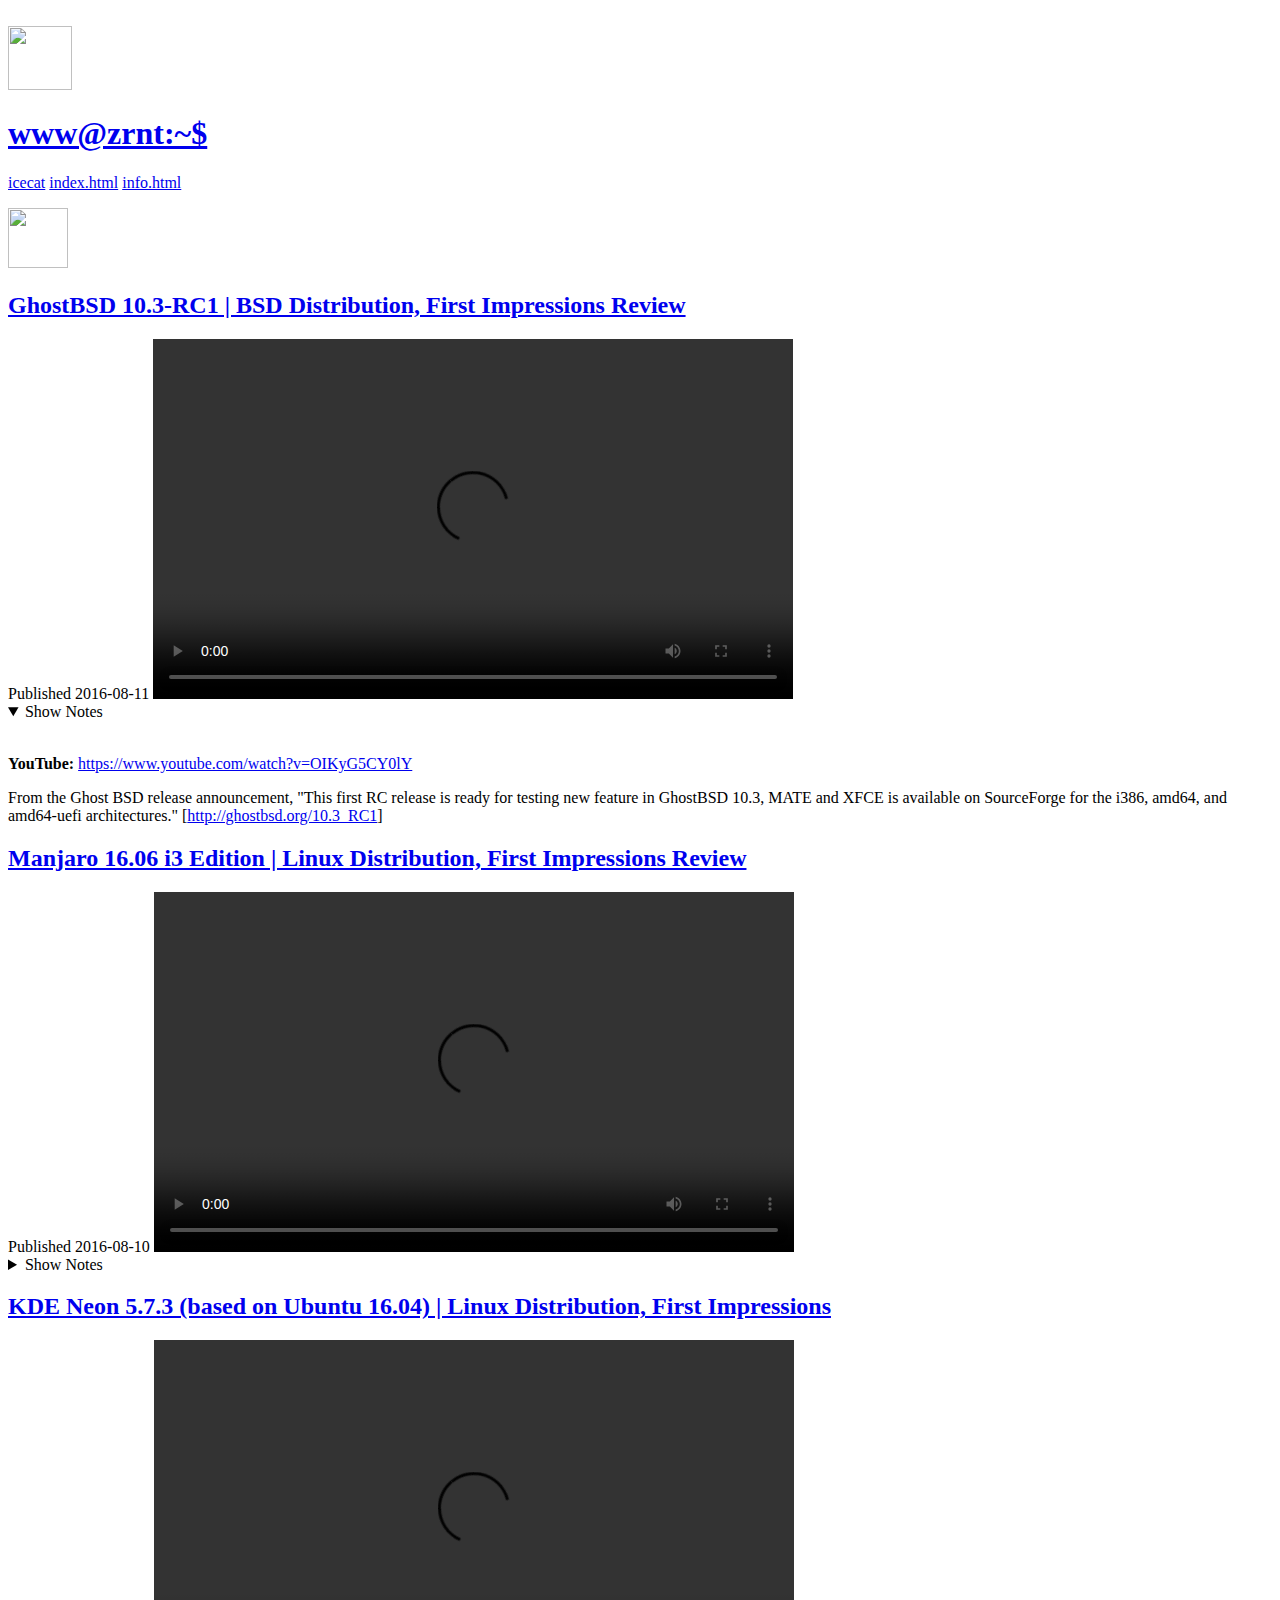
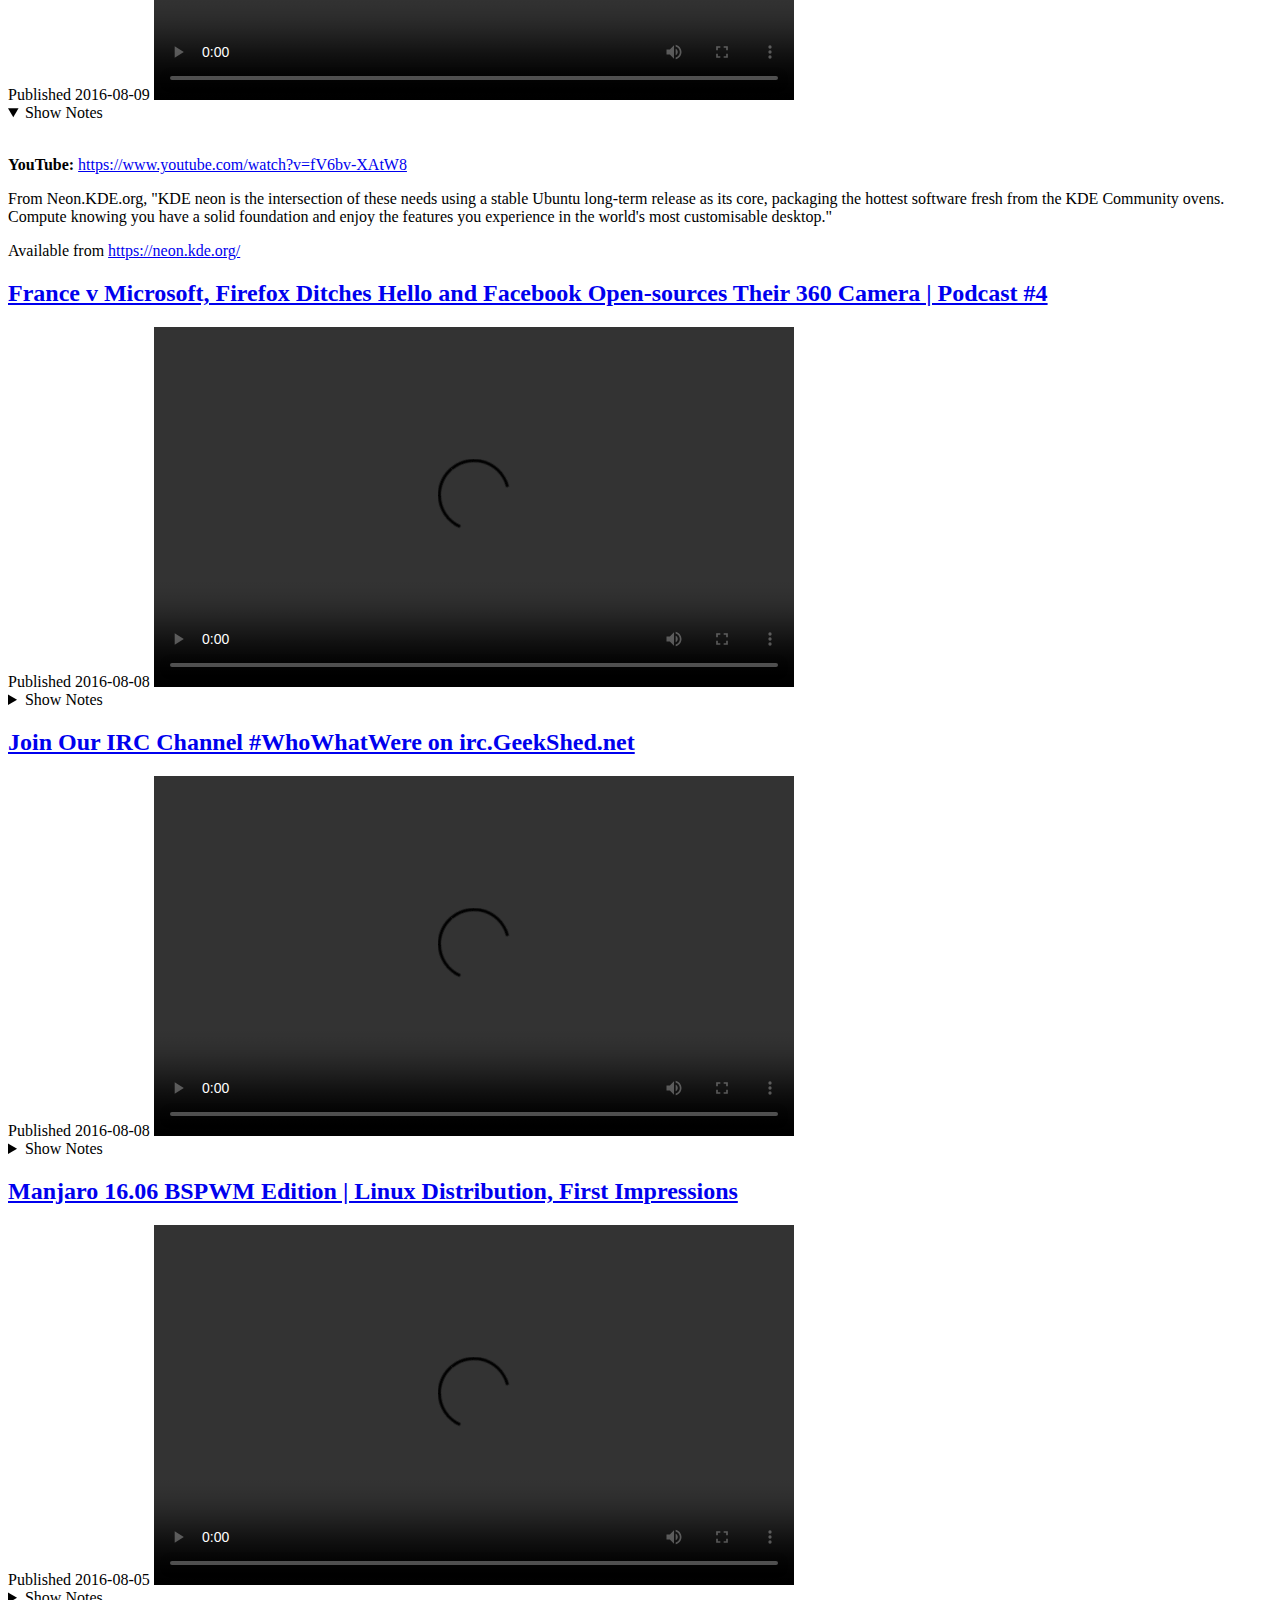
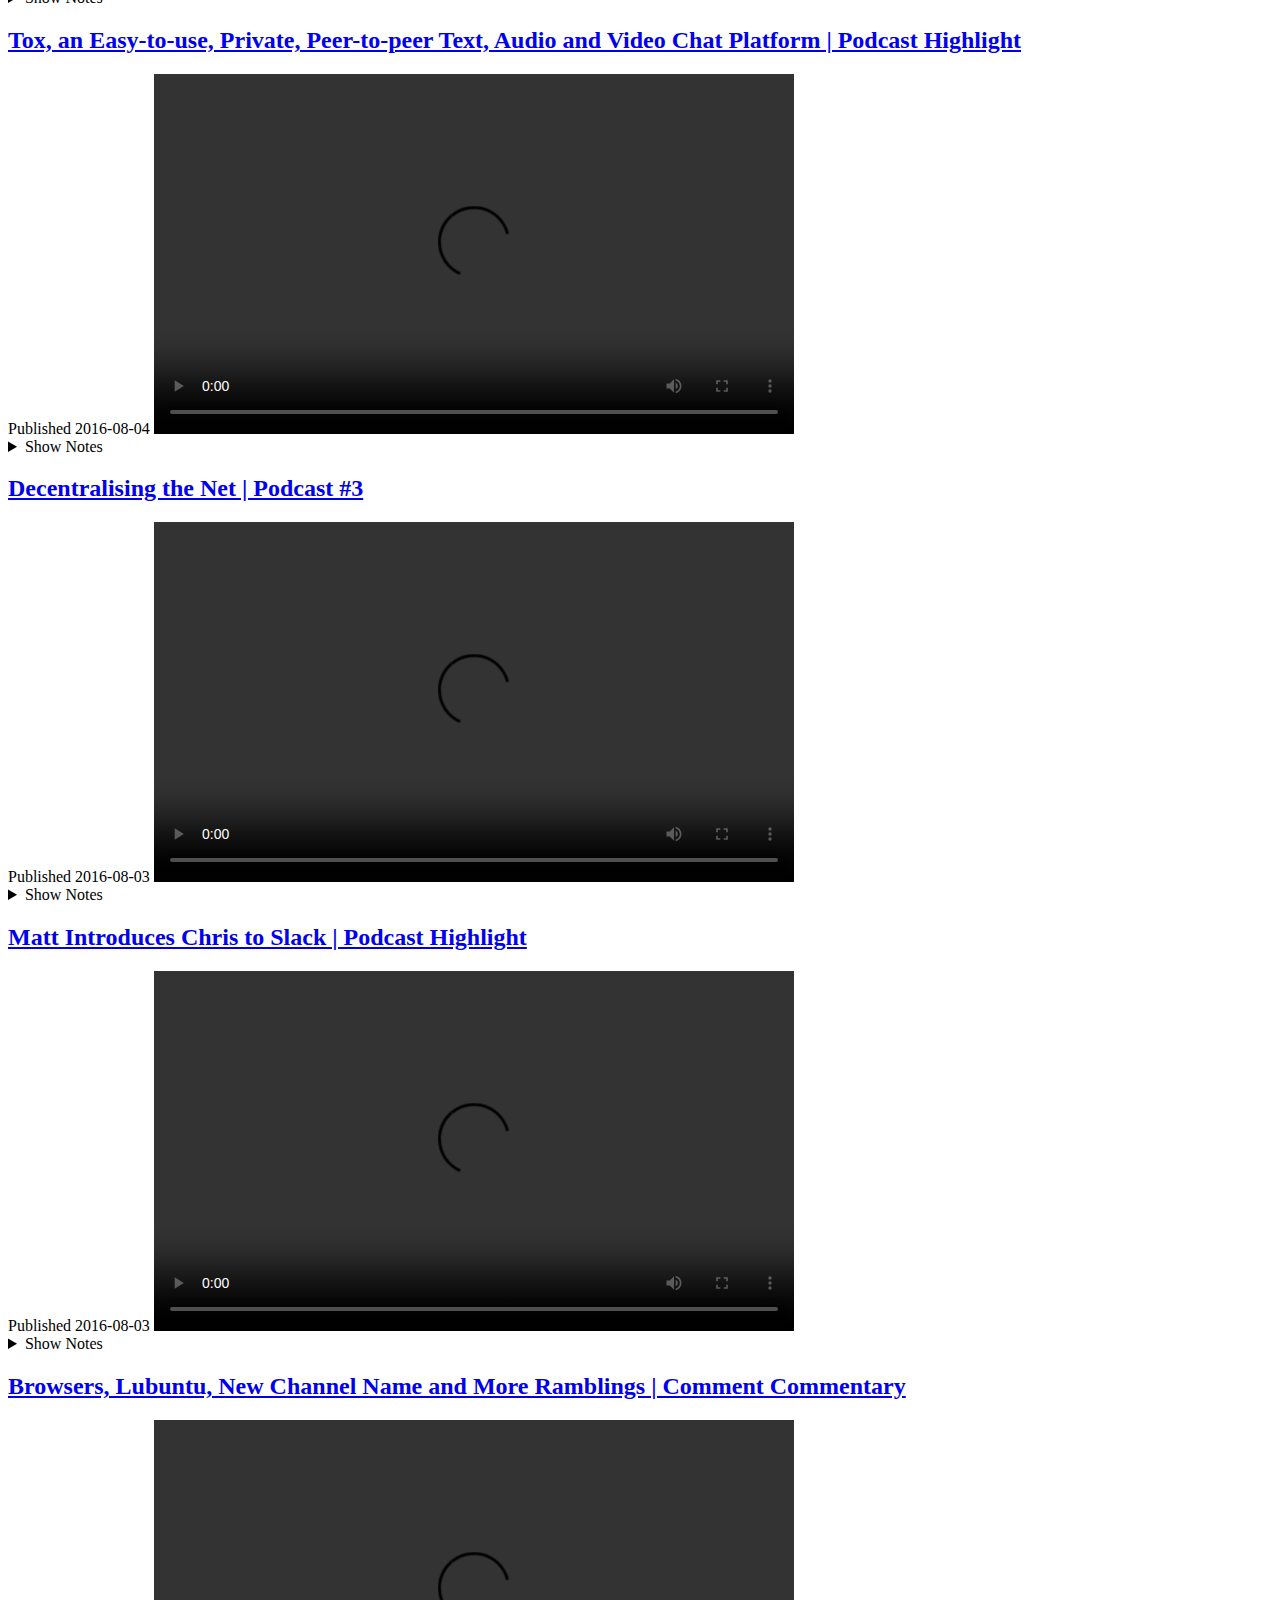
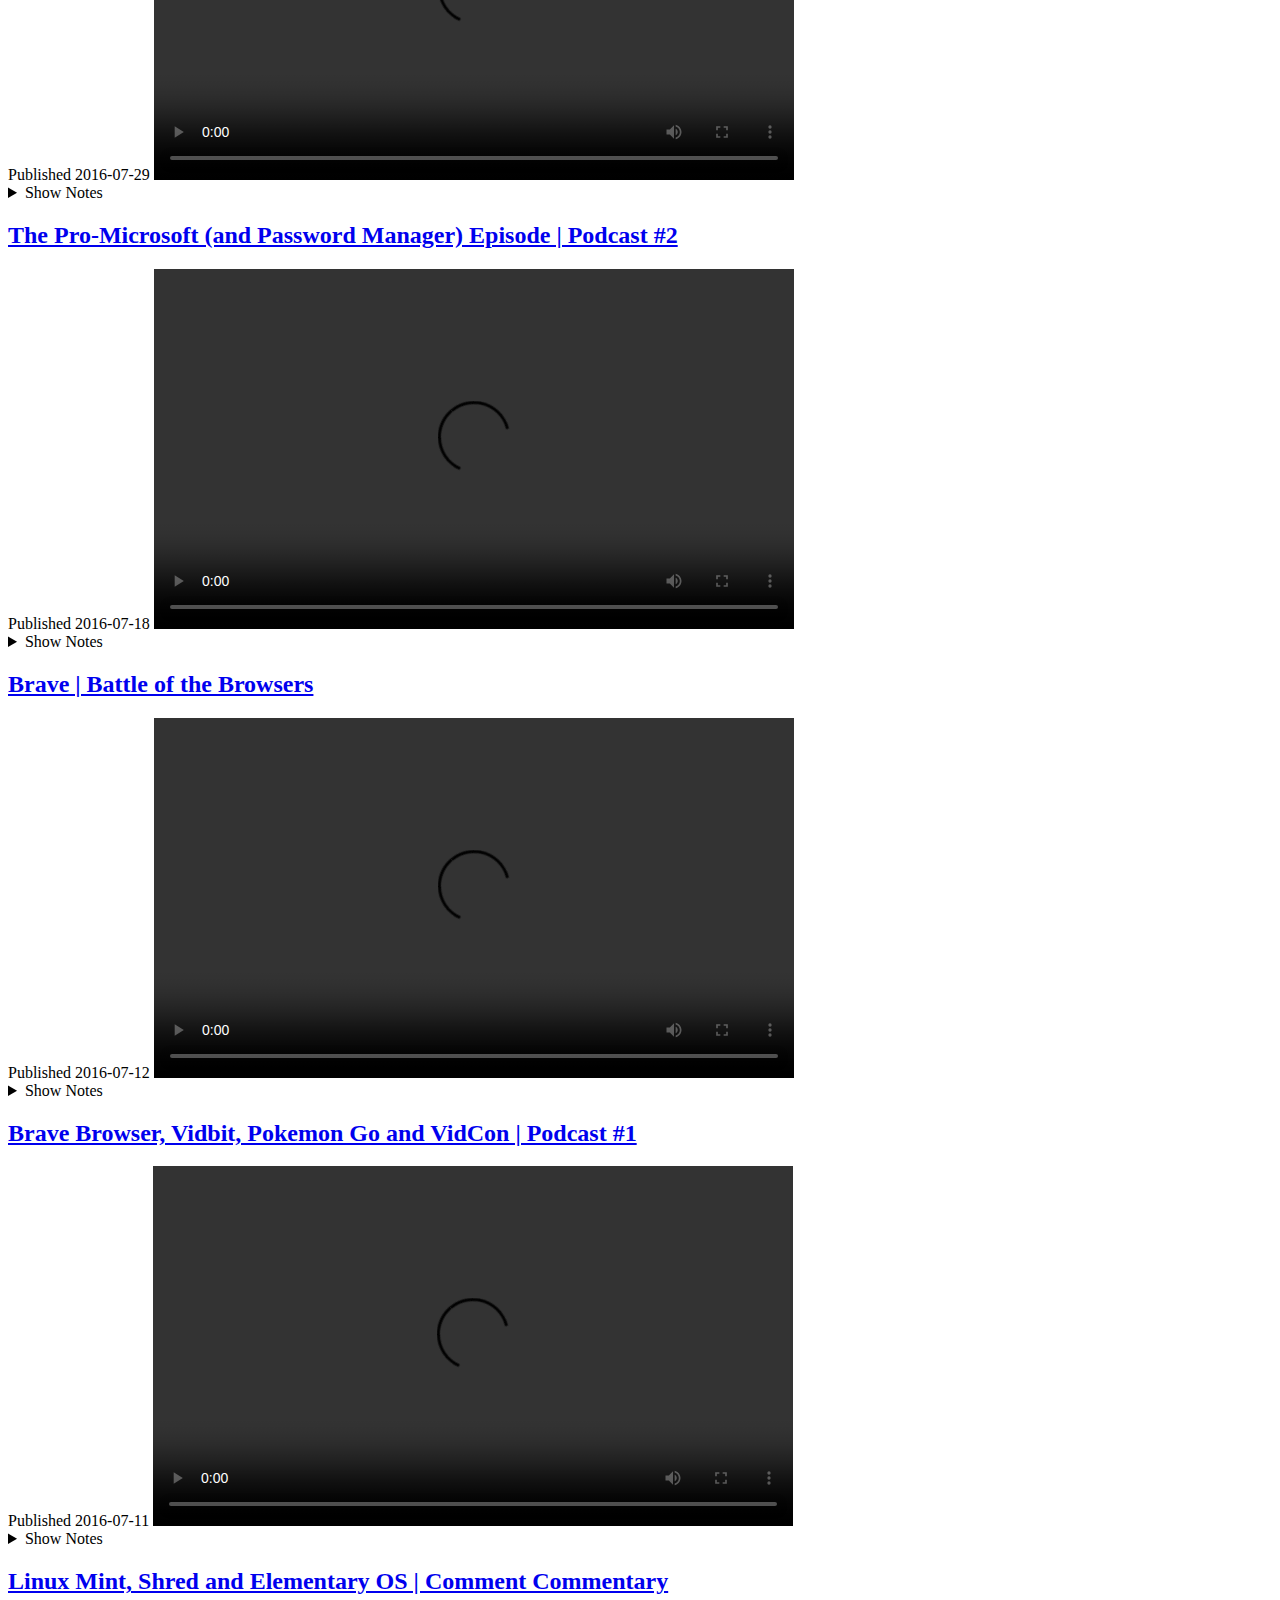
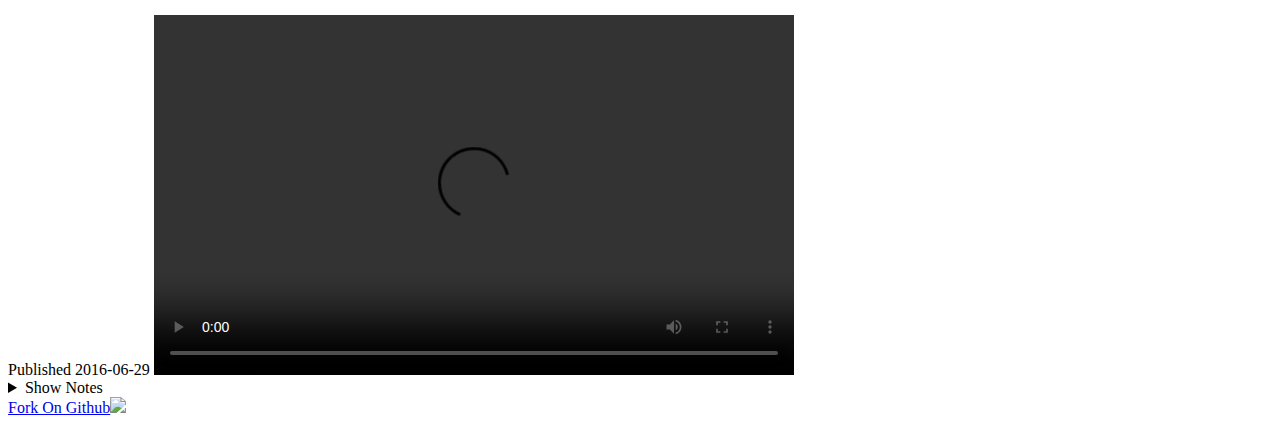
==== commit d2d860d8: "Removed 'name' attributes, Updated articles" ====
--- a/index.html
+++ b/index.html
@@ -32,12 +32,12 @@
 </header>
 
 <!--
-<article name="">
+<article>
     <a href="#" name="">
         <h2>Title</h2>
     </a>
     <time>Published xxxx-xx-xx</time>
-    <video width="640" height="360" controls><source src="videoname.webm" type="video/webm"></video>
+    <video width="640" height="360"controls><source src="videoname.webm" type="video/webm"></video>
     <details>
         <summary>Show Notes</summary>
         <br/>
@@ -49,13 +49,49 @@
     </details>
 </article>
 -->
+
+<article>
+    <a href="#OIKyG5CY0lY" name="OIKyG5CY0lY">
+        <h2>GhostBSD 10.3-RC1 | BSD Distribution, First Impressions Review </h2>
+    </a>
+    <time>Published 2016-08-11</time>
+    <video width="640" height="360" controls=""><source src="videos/OIKyG5CY0lY.webm" type="video/webm"></video>
+    <details open="">
+        <summary>Show Notes</summary>
+        <br>
+        <p><strong>YouTube:</strong> <a href="https://www.youtube.com/watch?v=OIKyG5CY0lY">https://www.youtube.com/watch?v=OIKyG5CY0lY</a></p>
+
+        <p>From the Ghost BSD release announcement, "This first RC release is ready for testing new feature in GhostBSD 10.3, MATE and XFCE is available on SourceForge for the i386, amd64, and amd64-uefi architectures." [<a href="http://ghostbsd.org/10.3_RC1">http://ghostbsd.org/10.3_RC1</a>]</p>
+
+    </details>
+</article>
+
+<article>
+    <a href="#" name="wQiUKIb8AT8">
+        <h2>Manjaro 16.06 i3 Edition | Linux Distribution, First Impressions Review</h2>
+    </a>
+    <time>Published 2016-08-10</time>
+    <video width="640" height="360" controls=""><source src="videos/wQiUKIb8AT8.webm" type="video/webm"></video>
+    <details>
+        <summary>Show Notes</summary>
+        <br>
+        <p><strong>YouTube:</strong> <a href="https://www.youtube.com/watch?v=wQiUKIb8AT8">https://www.youtube.com/watch?v=wQiUKIb8AT8</a></p>
+
+        <p>In today's video I take a look at a somewhat unique Linux Distribution.</p>
+        <p>From the i3 website, "i3 is a tiling window manager, completely written from scratch. The target platforms are GNU/Linux and BSD operating systems, our code is Free and Open Source Software (FOSS) under the BSD license. i3 is primarily targeted at advanced users and developers." [<a href="https://i3wm.org">https://i3wm.org</a>]</p>
+        <p>From the Manjaro website, "Manjaro is a user-friendly Linux distribution based on the independently developed Arch operating system. Developed in Austria, France, and Germany, Manjaro provides all the benefits of the Arch operating system combined with a focus on user-friendliness and accessibility. Available in both 32 and 64 bit versions, Manjaro is suitable for newcomers as well as experienced Linux users." [<a href="https://manjaro.org">https://manjaro.org</a>]</p>
+    </details>
+</article>
 
 <article>
     <a href="#fV6bv-XAtW8" name="fV6bv-XAtW8">
         <h2>KDE Neon 5.7.3 (based on Ubuntu 16.04) | Linux Distribution, First Impressions</h2>
     </a>
     <time>Published 2016-08-09</time>
-    <video width="640" height="360" controls><source src="videos/fV6bv-XAtW8.webm" type="video/webm"></video>
+    <video width="640" height="360" controls>
+        <source src="videos/fV6bv-XAtW8.webm" type="video/webm">
+        Your browser does not support the video tag.
+    </video>
     <details open>
         <summary>Show Notes</summary>
         <br/>
@@ -72,7 +108,10 @@
         <h2>France v Microsoft, Firefox Ditches Hello and Facebook Open-sources Their 360 Camera | Podcast #4</h2>
     </a>
     <time>Published 2016-08-08</time>
-    <video width="640" height="360" controls><source src="videos/SZ28yjko8PE.webm" type="video/webm"></video>
+    <video width="640" height="360" controls>
+        <source src="videos/SZ28yjko8PE.webm" type="video/webm">
+        Your browser does not support the video tag.
+    </video>
     <details>
         <summary>Show Notes</summary>
         <br/>
@@ -110,7 +149,10 @@
         <h2>Join Our IRC Channel #WhoWhatWere on irc.GeekShed.net</h2>
     </a>
     <time>Published 2016-08-08</time>
-    <video width="640" height="360" controls><source src="videos/W51uAEvq4HA.webm" type="video/webm"></video>
+    <video width="640" height="360" controls>
+        <source src="videos/W51uAEvq4HA.webm" type="video/webm">
+        Your browser does not support the video tag.
+    </video>
     <details>
         <summary>Show Notes</summary>
         <br/>
@@ -122,10 +164,13 @@
     </details>
 </article>
 
-<article name="zXI6b1TzdWk">
+<article>
     <a href="#zXI6b1TzdWk" name="zXI6b1TzdWk"><h2>Manjaro 16.06 BSPWM Edition | Linux Distribution, First Impressions</h2></a>
     <time>Published 2016-08-05</time>
-    <video width="640" height="360" controls><source src="videos/zXI6b1TzdWk.webm" type="video/webm"></video>
+    <video width="640" height="360" controls>
+        <source src="videos/zXI6b1TzdWk.webm" type="video/webm">
+        Your browser does not support the video tag.
+    </video>
     <details>
         <summary>Show Notes</summary>
         <br/>
@@ -146,7 +191,10 @@
         <h2>Tox, an Easy-to-use, Private, Peer-to-peer Text, Audio and Video Chat Platform | Podcast Highlight</h2>
     </a>
     <time>Published 2016-08-04</time>
-    <video width="640" height="360" controls><source src="7.webm" type="video/webm"></video>
+    <video width="640" height="360" controls>
+        <source src="videos/uM4WBRjgP6c.webm" type="video/webm">
+        Your browser does not support the video tag.
+    </video>
     <details>
         <summary>Show Notes</summary>
         <br/>
@@ -156,12 +204,15 @@
     </details>
 </article>
 
-<article name="w0_9Rb21hHY">
-    <a href="#" name="">
+<article>
+    <a href="#w0_9Rb21hHY" name="w0_9Rb21hHY">
         <h2>Decentralising the Net | Podcast #3</h2>
     </a>
     <time>Published 2016-08-03</time>
-    <video width="640" height="360" controls><source src="videos/w0_9Rb21hHY.webm" type="video/webm"></video>
+    <video width="640" height="360" controls>
+        <source src="videos/w0_9Rb21hHY.webm" type="video/webm">
+        Your browser does not support the video tag.
+    </video>
     <details>
         <summary>Show Notes</summary>
         <br/>
@@ -187,12 +238,15 @@
     </details>
 </article>
 
-<article name="Qd14fLmroPg">
-    <a href="#" name="">
+<article>
+    <a href="#Qd14fLmroPg" name="Qd14fLmroPg">
         <h2>Matt Introduces Chris to Slack | Podcast Highlight</h2>
     </a>
     <time>Published 2016-08-03</time>
-    <video width="640" height="360" controls><source src="videos/Qd14fLmroPg.webm" type="video/webm"></video>
+    <video width="640" height="360" controls>
+        <source src="videos/Qd14fLmroPg.webm" type="video/webm">
+        Your browser does not support the video tag.
+    </video>
     <details>
         <summary>Show Notes</summary>
         <br/>
@@ -202,12 +256,15 @@
     </details>
 </article>
 
-<article name="rJC0f96zjNw">
-    <a href="#" name="">
+<article>
+    <a href="#rJC0f96zjNw" name="rJC0f96zjNw">
         <h2>Browsers, Lubuntu, New Channel Name and More Ramblings | Comment Commentary</h2>
     </a>
     <time>Published 2016-07-29</time>
-    <video width="640" height="360" controls><source src="4.webm" type="video/webm"></video>
+    <video width="640" height="360" controls>
+        <source src="videos/rJC0f96zjNw.webm" type="video/webm">
+        Your browser does not support the video tag.
+    </video>
     <details>
         <summary>Show Notes</summary>
         <br/>
@@ -222,12 +279,15 @@
     </details>
 </article>
 
-<article name="iq5lJlK5470">
-    <a href="#" name="">
+<article>
+    <a href="#iq5lJlK5470" name="iq5lJlK5470">
         <h2>The Pro-Microsoft (and Password Manager) Episode | Podcast #2</h2>
     </a>
     <time>Published 2016-07-18</time>
-    <video width="640" height="360" controls><source src="videos/iq5lJlK5470.webm" type="video/webm"></video>
+    <video width="640" height="360" controls>
+        <source src="videos/iq5lJlK5470.webm" type="video/webm">
+        Your browser does not support the video tag.
+    </video>
     <details>
         <summary>Show Notes</summary>
         <br/>
@@ -265,13 +325,16 @@
         <p><strong>KeePass:</strong> <br><a href="http://keepass.info">http://keepass.info</a></p>
     </details>
 </article>
-    
-<article name="iq5lJlK5470">
-    <a href="#" name="">
+
+<article>
+    <a href="#8s1CWeoRHYI" name="8s1CWeoRHYI">
         <h2>Brave | Battle of the Browsers</h2>
     </a>
     <time>Published 2016-07-12</time>
-    <video width="640" height="360" controls><source src="videos/8s1CWeoRHYI.webm" type="video/webm"></video>
+    <video width="640" height="360" controls>
+        <source src="videos/8s1CWeoRHYI.webm" type="video/webm">
+        Your browser does not support the video tag.
+    </video>
     <details>
         <summary>Show Notes</summary>
         <br/>
@@ -285,13 +348,16 @@
         <p>From the Brave website, "We have a mission to save the web by increasing browsing speed and safety for users, while growing ad revenue share for content creators."</p>
     </details>
 </article>
-    
-<article name="J8DxiAVEfmg">
-    <a href="#" name="">
+
+<article>
+    <a href="#J8DxiAVEfmg" name="J8DxiAVEfmg">
         <h2>Brave Browser, Vidbit, Pokemon Go and VidCon | Podcast #1</h2>
     </a>
     <time>Published 2016-07-11</time>
-    <video width="640" height="360" controls><source src="videos/J8DxiAVEfmg.webm" type="video/webm"></video>
+    <video width="640" height="360" controls>
+        <source src="videos/J8DxiAVEfmg.webm" type="video/webm">
+        Your browser does not support the video tag.
+    </video>
     <details>
         <summary>Show Notes</summary>
         <br/>
@@ -324,8 +390,25 @@
     </details>
 </article>
 
+<article>
+    <a href="#kn5P_ay73EI" name="kn5P_ay73EI">
+        <h2>Linux Mint, Shred and Elementary OS | Comment Commentary </h2>
+    </a>
+    <time>Published 2016-06-29</time>
+    <video width="640" height="360" controls=""><source src="videos/kn5P_ay73EI.webm" type="video/webm"></video>
+    <details>
+        <summary>Show Notes</summary>
+        <br>
+        <p><strong>YouTube:</strong> <a href="https://www.youtube.com/watch?v=kn5P_ay73EI">https://www.youtube.com/watch?v=kn5P_ay73EI</a></p>
+
+        <p><strong>Twitter:</strong> <a href="https://twitter.com/itsChrisWere">https://twitter.com/itsChrisWere</a><br>
+        <strong>Reddit:</strong> <a href="https://chrisweredigital.reddit.com">https://chrisweredigital.reddit.com</a><br>
+        <strong>Fun With Flags:</strong> <a href="https://youtube.com/FunWithFlags">https://youtube.com/FunWithFlags</a></p>
+    </details>
+</article>
+
 <footer>
     <span><a href="https://github.com/Luxtylo/WhoWhatWere">Fork On Github<img src="img/github.svg"></a></span>
 </footer>
-</body> 
+</body>
 </html>
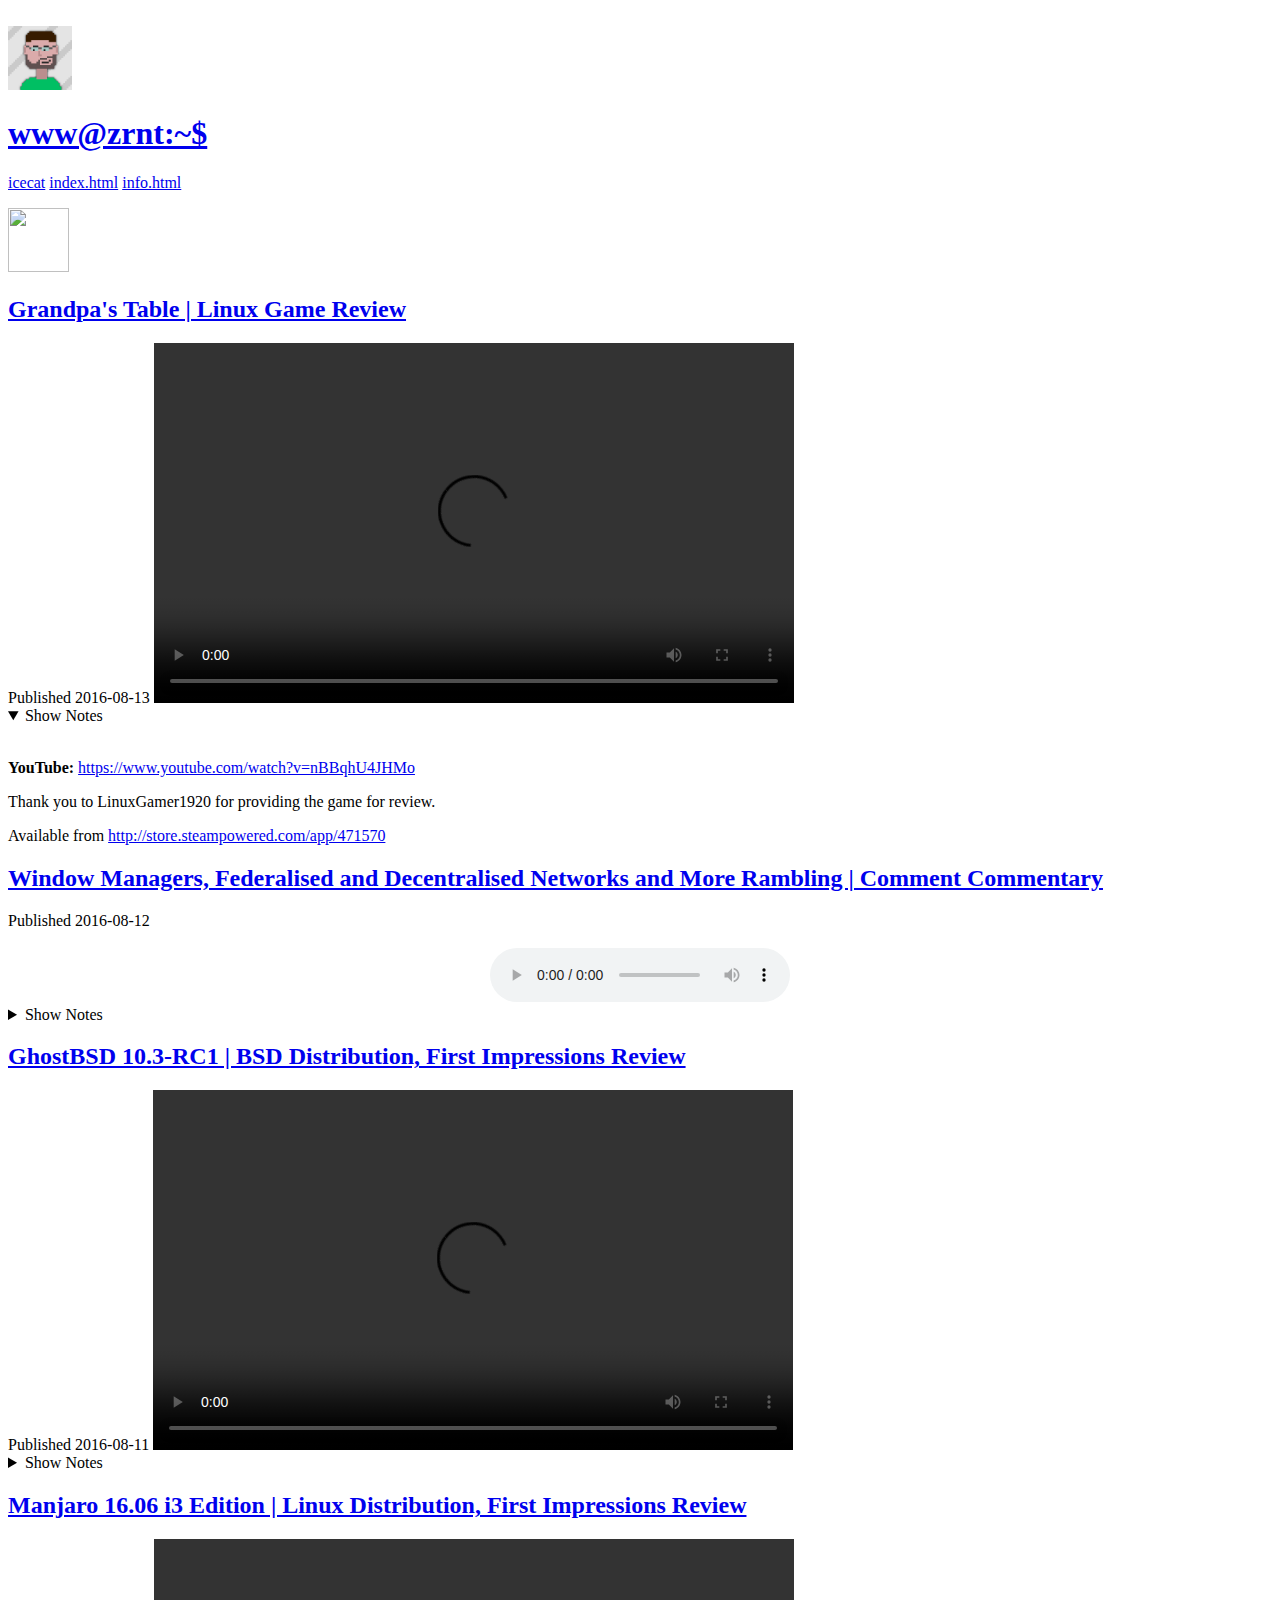
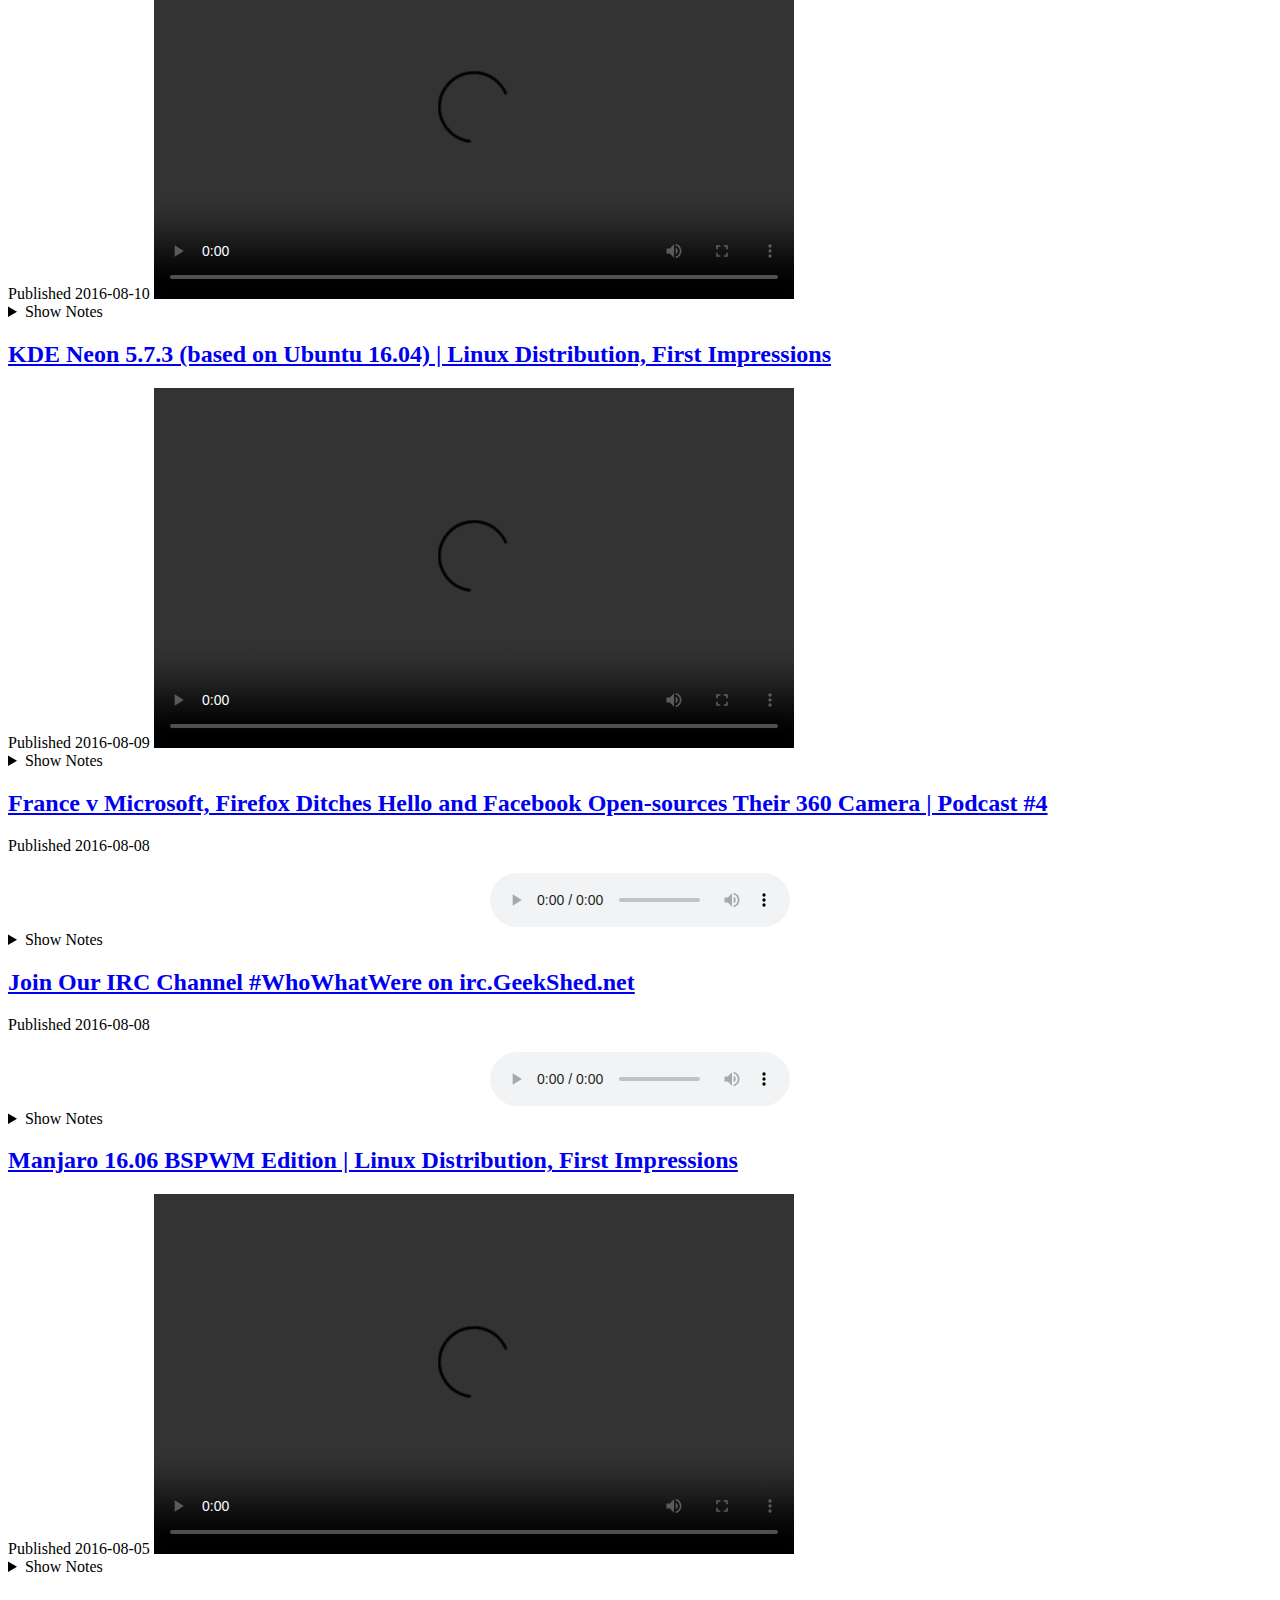
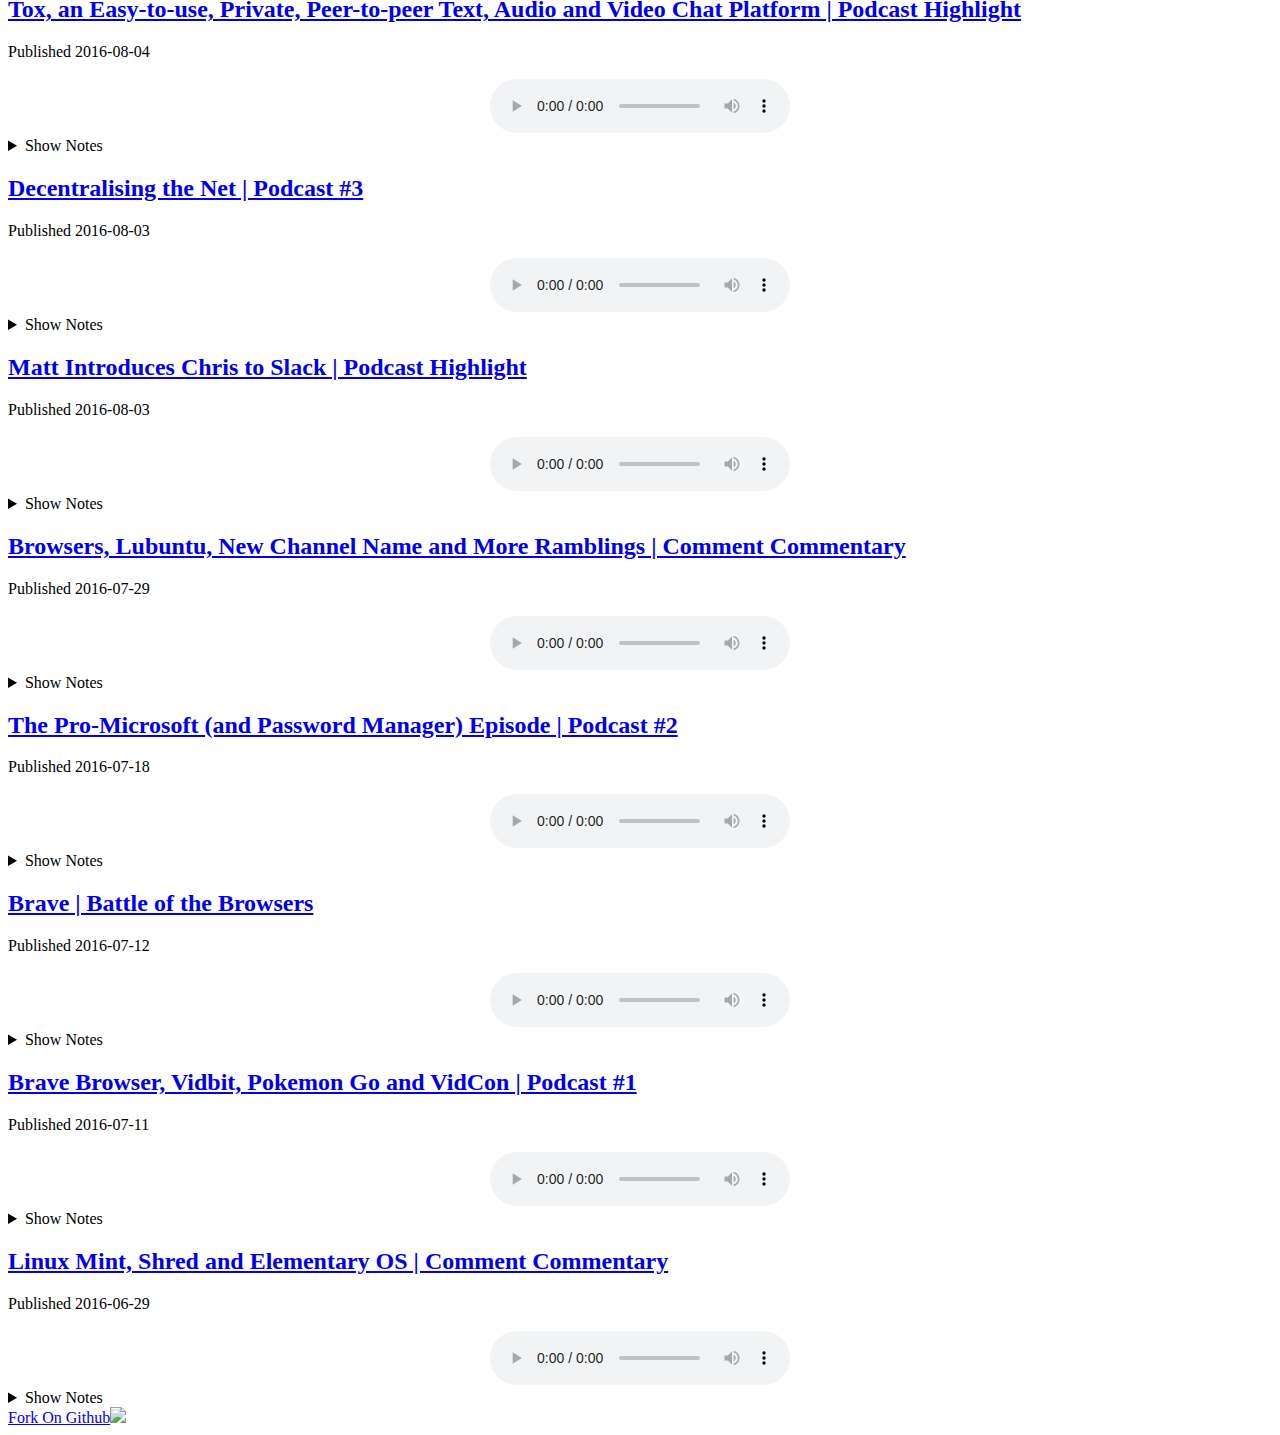
==== commit 95694dba: "Updated index.html to include latest entries. Github logo now in PNG for some reason." ====
--- a/index.html
+++ b/index.html
@@ -1,188 +1,219 @@
 <!DOCTYPE html>
 <html>
-<head>
-    <link rel="stylesheet" type="text/css" href="css/reset.css">
-    <link rel="stylesheet" type="text/css" href="css/styles.css">
-</head>
-
-<body>
-<br>
-<header>
-    <div id="youtubelogo">
-        <a href="https://www.youtube.com/user/ChrisWereDigital">
-            <img src="img/logo.jpg" width="64px" height="64px">
-        </a>
-    </div>
-
-    <div id="headermiddle">
-        <h1><a href="index.html">www@zrnt:~$</a></h1>
-
-        <nav>
-            <a href="https://www.gnu.org/software/gnuzilla/">icecat</a>
-            <a href="index.html">index.html</a>
-            <a href="info.html">info.html</a></p>
-        </nav>
-    </div>
-
-    <div id="kopimi">
-        <a href="https://en.wikipedia.org/wiki/Kopimi#Kopimi">
-            <img src="img/kopimi.png" width="60px" height="60px">
-        </a>
-    </div>
-</header>
-
-<!--
-<article>
-    <a href="#" name="">
-        <h2>Title</h2>
-    </a>
-    <time>Published xxxx-xx-xx</time>
-    <video width="640" height="360"controls><source src="videoname.webm" type="video/webm"></video>
-    <details>
-        <summary>Show Notes</summary>
-        <br/>
-        <p><strong>YouTube:</strong> <a href="youtube address">youtube address</a></p>
-
-        <p><strong>Example:</strong> <a href="example.com">example.com</a></p>
-
-        <p><strong>Example:</strong> <a href="example.com">example.com</a></p>
-    </details>
+    <head>
+        <link rel="stylesheet" type="text/css" href="css/reset.css">
+        <link rel="stylesheet" type="text/css" href="css/styles.css">
+    </head>
+
+    <body>
+        <br>
+        <header>
+            <div id="youtubelogo">
+                <a href="https://www.youtube.com/user/ChrisWereDigital">
+                    <img src="img/logo.jpg" width="64px" height="64px">
+                </a>
+            </div>
+
+            <div id="headermiddle">
+                <h1><a href="index.html">www@zrnt:~$</a></h1>
+
+                <nav>
+                    <a href="https://www.gnu.org/software/gnuzilla/">icecat</a>
+                    <a href="index.html">index.html</a>
+                    <a href="info.html">info.html</a></p>
+                </nav>
+            </div>
+
+        <div id="kopimi">
+            <a href="https://en.wikipedia.org/wiki/Kopimi#Kopimi">
+                <img	 src="img/kopimi.png" width="61px" height="64px">
+            </a>
+        </div>
+        </header>
+
+    <!--
+<article>
+<a href="#" name="">
+<h2>Title</h2>
+</a>
+<time>Published xxxx-xx-xx</time>
+<video width="640" height="360"controls><source src="videos/videoname.webm" type="video/webm"></video>
+<details>
+<summary>Show Notes</summary>
+<br/>
+<p><strong>YouTube:</strong> <a href="youtube address">youtube address</a></p>
+
+<p><strong>Example:</strong> <a href="example.com">example.com</a></p>
+
+<p><strong>Example:</strong> <a href="example.com">example.com</a></p>
+</details>
 </article>
 -->
 
-<article>
-    <a href="#OIKyG5CY0lY" name="OIKyG5CY0lY">
-        <h2>GhostBSD 10.3-RC1 | BSD Distribution, First Impressions Review </h2>
-    </a>
-    <time>Published 2016-08-11</time>
-    <video width="640" height="360" controls=""><source src="videos/OIKyG5CY0lY.webm" type="video/webm"></video>
-    <details open="">
-        <summary>Show Notes</summary>
+    <article>
+        <a href="#nBBqhU4JHMo" name="nBBqhU4JHMo">
+            <h2>Grandpa's Table | Linux Game Review</h2>
+        </a>
+        <time>Published 2016-08-13</time>
+        <video width="640" height="360"controls><source src="videos/nBBqhU4JHMo.webm" type="video/webm"></video>
+        <details open>
+            <summary>Show Notes</summary>
+            <br/>
+            <p><strong>YouTube:</strong> <a href="https://www.youtube.com/watch?v=nBBqhU4JHMo">https://www.youtube.com/watch?v=nBBqhU4JHMo</a></p>
+
+            <p>Thank you to LinuxGamer1920 for providing the game for review.</p>
+
+            <p>Available from <a href="http://store.steampowered.com/app/471570">http://store.steampowered.com/app/471570</a></p>
+        </details>
+    </article>
+
+    <article>
+        <a href="#KMartC3dtNA" name="KMartC3dtNA">
+            <h2>Window Managers, Federalised and Decentralised Networks and More Rambling | Comment Commentary</h2>
+        </a><time>Published 2016-08-12</time><br><br><center><audio controls><source src="videos/KMartC3dtNA.ogg" type="audio/ogg"></audio></center><details><summary>Show Notes</summary><br><p><strong>YouTube:</strong> <a href="https://www.youtube.com/watch?v=KMartC3dtNA">https://www.youtube.com/watch?v=KMartC3dtNA</a></p><p>In today's Comment Commentary I chat with you about the stability and user-friendliness of some Linux distros and f.o.s.s software as well as federated systems in comparison to decentralised ones.<br>
+        <br>Irc:<br><a href="http://irc.WhoWhatWere.download">http://irc.WhoWhatWere.download</a><br>
+        <br>Unix Porn on Reddit:<br><a href="https://reddit.com/r/UnixPorn">https://reddit.com/r/UnixPorn</a></p></details>
+    </article>
+
+    <article>
+        <a href="#OIKyG5CY0lY" name="OIKyG5CY0lY">
+            <h2>GhostBSD 10.3-RC1 | BSD Distribution, First Impressions Review </h2>
+        </a>
+        <time>Published 2016-08-11</time>
+        <video width="640" height="360"controls><source src="videos/OIKyG5CY0lY.webm" type="video/webm"></video>
+        <details>
+            <summary>Show Notes</summary>
+            <br/>
+            <p><strong>YouTube:</strong> <a href="https://www.youtube.com/watch?v=OIKyG5CY0lY">https://www.youtube.com/watch?v=OIKyG5CY0lY</a></p>
+
+            <p>From the Ghost BSD release announcement, "This first RC release is ready for testing new feature in GhostBSD 10.3, MATE and XFCE is available on SourceForge for the i386, amd64, and amd64-uefi architectures." [<a href="http://ghostbsd.org/10.3_RC1">http://ghostbsd.org/10.3_RC1</a>]</p>
+
+        </details>
+    </article>
+
+    <article>
+        <a href="#" name="wQiUKIb8AT8">
+            <h2>Manjaro 16.06 i3 Edition | Linux Distribution, First Impressions Review</h2>
+        </a>
+        <time>Published 2016-08-10</time>
+        <video width="640" height="360"controls><source src="videos/wQiUKIb8AT8.webm" type="video/webm"></video>
+        <details>
+            <summary>Show Notes</summary>
+            <br/>
+            <p><strong>YouTube:</strong> <a href="https://www.youtube.com/watch?v=wQiUKIb8AT8">https://www.youtube.com/watch?v=wQiUKIb8AT8</a></p>
+
+            <p>In today's video I take a look at a somewhat unique Linux Distribution.</p>
+            <p>From the i3 website, "i3 is a tiling window manager, completely written from scratch. The target platforms are GNU/Linux and BSD operating systems, our code is Free and Open Source Software (FOSS) under the BSD license. i3 is primarily targeted at advanced users and developers." [<a href="https://i3wm.org">https://i3wm.org</a>]</p>
+            <p>From the Manjaro website, "Manjaro is a user-friendly Linux distribution based on the independently developed Arch operating system. Developed in Austria, France, and Germany, Manjaro provides all the benefits of the Arch operating system combined with a focus on user-friendliness and accessibility. Available in both 32 and 64 bit versions, Manjaro is suitable for newcomers as well as experienced Linux users." [<a href="https://manjaro.org">https://manjaro.org</a>]</p>
+        </details>
+    </article>
+
+    <article>
+        <a href="#fV6bv-XAtW8" name="fV6bv-XAtW8">
+            <h2>KDE Neon 5.7.3 (based on Ubuntu 16.04) | Linux Distribution, First Impressions</h2>
+        </a>
+        <time>Published 2016-08-09</time>
+        <video width="640" height="360" controls>
+            <source src="videos/fV6bv-XAtW8.webm" type="video/webm">
+            Your browser does not support the video tag.
+        </video>
+        <details>
+            <summary>Show Notes</summary>
+            <br/>
+            <p><strong>YouTube:</strong> <a href="https://www.youtube.com/watch?v=fV6bv-XAtW8">https://www.youtube.com/watch?v=fV6bv-XAtW8</a></p>
+
+            <p>From Neon.KDE.org, "KDE neon is the intersection of these needs using a stable Ubuntu long-term release as its core, packaging the hottest software fresh from the KDE Community ovens. Compute knowing you have a solid foundation and enjoy the features you experience in the world's most customisable desktop."</p>
+
+            <p>Available from <a href="https://neon.kde.org/">https://neon.kde.org/</a></p>
+        </details>
+    </article>
+
+    <article>
+        <a href="#SZ28yjko8PE" name="SZ28yjko8PE">
+            <h2>France v Microsoft, Firefox Ditches Hello and Facebook Open-sources Their 360 Camera | Podcast #4</h2>
+        </a>
+        <time>Published 2016-08-08</time>
         <br>
-        <p><strong>YouTube:</strong> <a href="https://www.youtube.com/watch?v=OIKyG5CY0lY">https://www.youtube.com/watch?v=OIKyG5CY0lY</a></p>
-
-        <p>From the Ghost BSD release announcement, "This first RC release is ready for testing new feature in GhostBSD 10.3, MATE and XFCE is available on SourceForge for the i386, amd64, and amd64-uefi architectures." [<a href="http://ghostbsd.org/10.3_RC1">http://ghostbsd.org/10.3_RC1</a>]</p>
-
-    </details>
-</article>
-
-<article>
-    <a href="#" name="wQiUKIb8AT8">
-        <h2>Manjaro 16.06 i3 Edition | Linux Distribution, First Impressions Review</h2>
-    </a>
-    <time>Published 2016-08-10</time>
-    <video width="640" height="360" controls=""><source src="videos/wQiUKIb8AT8.webm" type="video/webm"></video>
-    <details>
-        <summary>Show Notes</summary>
         <br>
-        <p><strong>YouTube:</strong> <a href="https://www.youtube.com/watch?v=wQiUKIb8AT8">https://www.youtube.com/watch?v=wQiUKIb8AT8</a></p>
-
-        <p>In today's video I take a look at a somewhat unique Linux Distribution.</p>
-        <p>From the i3 website, "i3 is a tiling window manager, completely written from scratch. The target platforms are GNU/Linux and BSD operating systems, our code is Free and Open Source Software (FOSS) under the BSD license. i3 is primarily targeted at advanced users and developers." [<a href="https://i3wm.org">https://i3wm.org</a>]</p>
-        <p>From the Manjaro website, "Manjaro is a user-friendly Linux distribution based on the independently developed Arch operating system. Developed in Austria, France, and Germany, Manjaro provides all the benefits of the Arch operating system combined with a focus on user-friendliness and accessibility. Available in both 32 and 64 bit versions, Manjaro is suitable for newcomers as well as experienced Linux users." [<a href="https://manjaro.org">https://manjaro.org</a>]</p>
-    </details>
-</article>
-
-<article>
-    <a href="#fV6bv-XAtW8" name="fV6bv-XAtW8">
-        <h2>KDE Neon 5.7.3 (based on Ubuntu 16.04) | Linux Distribution, First Impressions</h2>
-    </a>
-    <time>Published 2016-08-09</time>
-    <video width="640" height="360" controls>
-        <source src="videos/fV6bv-XAtW8.webm" type="video/webm">
-        Your browser does not support the video tag.
-    </video>
-    <details open>
-        <summary>Show Notes</summary>
-        <br/>
-        <p><strong>YouTube:</strong> <a href="https://www.youtube.com/watch?v=fV6bv-XAtW8">https://www.youtube.com/watch?v=fV6bv-XAtW8</a></p>
-
-        <p>From Neon.KDE.org, "KDE neon is the intersection of these needs using a stable Ubuntu long-term release as its core, packaging the hottest software fresh from the KDE Community ovens. Compute knowing you have a solid foundation and enjoy the features you experience in the world's most customisable desktop."</p>
-
-        <p>Available from <a href="https://neon.kde.org/">https://neon.kde.org/</a></p>
-    </details>
-</article>
-
-<article>
-    <a href="#SZ28yjko8PE" name="SZ28yjko8PE">
-        <h2>France v Microsoft, Firefox Ditches Hello and Facebook Open-sources Their 360 Camera | Podcast #4</h2>
-    </a>
-    <time>Published 2016-08-08</time>
-    <video width="640" height="360" controls>
-        <source src="videos/SZ28yjko8PE.webm" type="video/webm">
-        Your browser does not support the video tag.
-    </video>
-    <details>
-        <summary>Show Notes</summary>
-        <br/>
-        <p><strong>YouTube:</strong> <a href="https://www.youtube.com/watch?v=SZ28yjko8PE">https://www.youtube.com/watch?v=SZ28yjko8PE</a></p>
-
-        <p><strong>Chris:</strong> <a href="https://twitter.com/itsChrisWere">https://twitter.com/itsChrisWere</a><br/>
-        <strong>Matt:</strong> <a href="https://twitter.com/MattPalka">https://twitter.com/MattPalka</a></p>
-
-        <p><strong>#Octothorpe - A Symbolistic Journey:</strong><br/>
-        <a href="https://www.youtube.com/watch?v=HEVOM0VycMI">https://www.youtube.com/watch?v=HEVOM0VycMI</a></p>
-
-        <p><strong>360 Paris:</strong><br/>
-        <a href="http://www.toureiffel.paris/360-panorama-paris/index-en.html">http://www.toureiffel.paris/360-panorama-paris/index-en.html</a></p>
-
-        <p><strong>Veritasium on YouTube:</strong><br/>
-        <a href="https://www.youtube.com/user/1veritasium">https://www.youtube.com/user/1veritasium</a><br/>
-        <a href="https://www.youtube.com/user/1veritasium">https://www.youtube.com/user/2veritasium</a></p>
-
-        <p><strong>Virtual Barber Shop, 360 Audio:</strong><br/>
-        <a href="https://www.youtube.com/watch?v=IUDTlvagjJA">https://www.youtube.com/watch?v=IUDTlvagjJA</a></p>
-
-        <p><strong>ViHart Augmented Reality:</strong><br/>
-        <a href="https://www.youtube.com/watch?v=5q-9ovfEZnw">https://www.youtube.com/watch?v=5q-9ovfEZnw</a></p>
-
-        <p><strong>Vi Hart's Kitchen:</strong> Eggs:<br/>
-        <a href="https://www.youtube.com/watch?v=yQIE_DJyEA0">https://www.youtube.com/watch?v=yQIE_DJyEA0</a></p>
-
-        <p><strong>360&deg; meet the largest dinosaur ever discovered:</strong><br/>
-        <a href="https://www.youtube.com/watch?v=rfh-64s5va4">https://www.youtube.com/watch?v=rfh-64s5va4</a></p>
-    </details>
-</article>
-
-<article>
-    <a href="#W51uAEvq4HA" name="W51uAEvq4HA">
-        <h2>Join Our IRC Channel #WhoWhatWere on irc.GeekShed.net</h2>
-    </a>
-    <time>Published 2016-08-08</time>
-    <video width="640" height="360" controls>
-        <source src="videos/W51uAEvq4HA.webm" type="video/webm">
-        Your browser does not support the video tag.
-    </video>
-    <details>
-        <summary>Show Notes</summary>
-        <br/>
-        <p><strong>YouTube:</strong> <a href="https://www.youtube.com/watch?v=W51uAEvq4HA">https://www.youtube.com/watch?v=W51uAEvq4HA</a></p>
-        <p><strong>Server:</strong> irc.geekshed.net<br/>
-        <strong>Channel:</strong> #WhoWhatWere<br/>
-        <strong>Web App:</strong> <a href="https://kiwiirc.com/client/irc.geekshed.net/?&theme=cli#WhoWhatWere">https://kiwiirc.com/client/irc.geekshed.net/?&theme=cli#WhoWhatWere</a></p>
-        <p>From IRC.org, "IRC.org is dedicated to bringing you the greatest diversity of all IRC sites - All technical, historical and even humorous documents have their place here."</p>
-    </details>
-</article>
-
-<article>
-    <a href="#zXI6b1TzdWk" name="zXI6b1TzdWk"><h2>Manjaro 16.06 BSPWM Edition | Linux Distribution, First Impressions</h2></a>
-    <time>Published 2016-08-05</time>
-    <video width="640" height="360" controls>
-        <source src="videos/zXI6b1TzdWk.webm" type="video/webm">
-        Your browser does not support the video tag.
-    </video>
-    <details>
-        <summary>Show Notes</summary>
-        <br/>
-        <p><strong>YouTube:</strong> <a href="https://www.youtube.com/watch?v=zXI6b1TzdWk">https://www.youtube.com/watch?v=zXI6b1TzdWk</a></p>
-
-        <p>Available from Manjaro.org, the Arch Wiki describes BSPWM as, "a tiling window manager that represents windows as the leaves of a full binary tree. It has support for EWMH and multiple monitors, and is configured and controlled through messages."</p>
-
-        <p><strong>Manjaro BSPWM Torrents:</strong><br><a href="https://sourceforge.net/projects/manjarotorrents/files/community/bspwm/16.06/">https://sourceforge.net/projects/manjarotorrents/files/community/bspwm/16.06/</a></p>
-
-        <p><strong>Who What Were IRC:</strong> <a href="https://kiwiirc.com/client/irc.geekshed.net/?&theme=cli#WhoWhatWere">https://kiwiirc.com/client/irc.geekshed.net/?&theme=cli#WhoWhatWere</a></p>
-
-        <p><strong>Or using your own client:</strong><br>irc.GeekShed.net</br>#WhoWhatWere</p>
+        <center>
+            <audio controls>
+                <source src="videos/SZ28yjko8PE.ogg" type="audio/ogg">
+            </audio>
+        </center>
+        <details>
+            <summary>Show Notes</summary>
+            <br/>
+            <p><strong>YouTube:</strong> <a href="https://www.youtube.com/watch?v=SZ28yjko8PE">https://www.youtube.com/watch?v=SZ28yjko8PE</a></p>
+
+            <p><strong>Chris:</strong> <a href="https://twitter.com/itsChrisWere">https://twitter.com/itsChrisWere</a><br/>
+                <strong>Matt:</strong> <a href="https://twitter.com/MattPalka">https://twitter.com/MattPalka</a></p>
+
+            <p><strong>#Octothorpe - A Symbolistic Journey:</strong><br/>
+                <a href="https://www.youtube.com/watch?v=HEVOM0VycMI">https://www.youtube.com/watch?v=HEVOM0VycMI</a></p>
+
+            <p><strong>360 Paris:</strong><br/>
+                <a href="http://www.toureiffel.paris/360-panorama-paris/index-en.html">http://www.toureiffel.paris/360-panorama-paris/index-en.html</a></p>
+
+            <p><strong>Veritasium on YouTube:</strong><br/>
+                <a href="https://www.youtube.com/user/1veritasium">https://www.youtube.com/user/1veritasium</a><br/>
+                <a href="https://www.youtube.com/user/1veritasium">https://www.youtube.com/user/2veritasium</a></p>
+
+            <p><strong>Virtual Barber Shop, 360 Audio:</strong><br/>
+                <a href="https://www.youtube.com/watch?v=IUDTlvagjJA">https://www.youtube.com/watch?v=IUDTlvagjJA</a></p>
+
+            <p><strong>ViHart Augmented Reality:</strong><br/>
+                <a href="https://www.youtube.com/watch?v=5q-9ovfEZnw">https://www.youtube.com/watch?v=5q-9ovfEZnw</a></p>
+
+            <p><strong>Vi Hart's Kitchen:</strong> Eggs:<br/>
+                <a href="https://www.youtube.com/watch?v=yQIE_DJyEA0">https://www.youtube.com/watch?v=yQIE_DJyEA0</a></p>
+
+            <p><strong>360&deg; meet the largest dinosaur ever discovered:</strong><br/>
+                <a href="https://www.youtube.com/watch?v=rfh-64s5va4">https://www.youtube.com/watch?v=rfh-64s5va4</a></p>
+        </details>
+    </article>
+
+    <article>
+        <a href="#W51uAEvq4HA" name="W51uAEvq4HA">
+            <h2>Join Our IRC Channel #WhoWhatWere on irc.GeekShed.net</h2>
+        </a>
+        <time>Published 2016-08-08</time>
+        <br>
+        <br>
+        <center>
+            <audio controls>
+                <source src="videos/W51uAEvq4HA.ogg" type="audio/ogg">
+            </audio>
+        </center>
+        <details>
+            <summary>Show Notes</summary>
+            <br/>
+            <p><strong>YouTube:</strong> <a href="https://www.youtube.com/watch?v=W51uAEvq4HA">https://www.youtube.com/watch?v=W51uAEvq4HA</a></p>
+            <p><strong>Server:</strong> irc.geekshed.net<br/>
+                <strong>Channel:</strong> #WhoWhatWere<br/>
+                <strong>Web App:</strong> <a href="https://kiwiirc.com/client/irc.geekshed.net/?&theme=cli#WhoWhatWere">https://kiwiirc.com/client/irc.geekshed.net/?&theme=cli#WhoWhatWere</a></p>
+            <p>From IRC.org, "IRC.org is dedicated to bringing you the greatest diversity of all IRC sites - All technical, historical and even humorous documents have their place here."</p>
+        </details>
+    </article>
+
+    <article>
+        <a href="#zXI6b1TzdWk" name="zXI6b1TzdWk"><h2>Manjaro 16.06 BSPWM Edition | Linux Distribution, First Impressions</h2></a>
+        <time>Published 2016-08-05</time>
+        <video width="640" height="360" controls>
+            <source src="videos/zXI6b1TzdWk.webm" type="video/webm">
+            Your browser does not support the video tag.
+        </video>
+        <details>
+            <summary>Show Notes</summary>
+            <br/>
+            <p><strong>YouTube:</strong> <a href="https://www.youtube.com/watch?v=zXI6b1TzdWk">https://www.youtube.com/watch?v=zXI6b1TzdWk</a></p>
+
+            <p>Available from Manjaro.org, the Arch Wiki describes BSPWM as, "a tiling window manager that represents windows as the leaves of a full binary tree. It has support for EWMH and multiple monitors, and is configured and controlled through messages."</p>
+
+            <p><strong>Manjaro BSPWM Torrents:</strong><br><a href="https://sourceforge.net/projects/manjarotorrents/files/community/bspwm/16.06/">https://sourceforge.net/projects/manjarotorrents/files/community/bspwm/16.06/</a></p>
+
+            <p><strong>Who What Were IRC:</strong> <a href="https://kiwiirc.com/client/irc.geekshed.net/?&theme=cli#WhoWhatWere">https://kiwiirc.com/client/irc.geekshed.net/?&theme=cli#WhoWhatWere</a></p>
+
+            <p><strong>Or using your own client:</strong><br>irc.GeekShed.net</br>#WhoWhatWere</p>
     </details>
 </article>
 
@@ -191,10 +222,13 @@
         <h2>Tox, an Easy-to-use, Private, Peer-to-peer Text, Audio and Video Chat Platform | Podcast Highlight</h2>
     </a>
     <time>Published 2016-08-04</time>
-    <video width="640" height="360" controls>
-        <source src="videos/uM4WBRjgP6c.webm" type="video/webm">
-        Your browser does not support the video tag.
-    </video>
+    <br>
+    <br>
+    <center>
+        <audio controls>
+            <source src="videos/uM4WBRjgP6c.ogg" type="audio/ogg">
+        </audio>
+    </center>
     <details>
         <summary>Show Notes</summary>
         <br/>
@@ -209,26 +243,29 @@
         <h2>Decentralising the Net | Podcast #3</h2>
     </a>
     <time>Published 2016-08-03</time>
-    <video width="640" height="360" controls>
-        <source src="videos/w0_9Rb21hHY.webm" type="video/webm">
-        Your browser does not support the video tag.
-    </video>
+    <br>
+    <br>
+    <center>
+        <audio controls>
+            <source src="videos/w0_9Rb21hHY.ogg" type="audio/ogg">
+        </audio>
+    </center>
     <details>
         <summary>Show Notes</summary>
         <br/>
         <p><strong>YouTube:</strong> <a href="https://www.youtube.com/watch?v=w0_9Rb21hHY">https://www.youtube.com/watch?v=w0_9Rb21hHY</a><br></p>
 
         <p><strong>Download the MP3:</strong> <a href="https://www.patreon.com/file?h=6461731&i=512059">https://www.patreon.com/file?h=6461731&i=512059</a><br>
-        <strong>Game of Thrones channel:</strong> <a href="https://www.youtube.com/channel/UCnuCGVBNvT4KTfZ32T1fCJQ?sub_confirmation=1">https://www.youtube.com/channel/UCnuCGVBNvT4KTfZ32T1fCJQ?sub_confirmation=1 </a><br>
-        <strong>Matt's Channel:</strong> <a href="https://www.youtube.com/channel/UC1xYzjwXjfoM23h9wco6bwA?sub_confirmation=1">https://www.youtube.com/channel/UC1xYzjwXjfoM23h9wco6bwA?sub_confirmation=1</a><br>
-        <strong>Slack:</strong> <a href="https://slack.com">https://slack.com</a><br>
-        <strong>ZeroNet:</strong> <a href="https://zeronet.io">https://zeronet.io</a><br>
-        <strong>Tox:</strong> <a href="https://tox.chat">https://tox.chat</a><br></p>
+            <strong>Game of Thrones channel:</strong> <a href="https://www.youtube.com/channel/UCnuCGVBNvT4KTfZ32T1fCJQ?sub_confirmation=1">https://www.youtube.com/channel/UCnuCGVBNvT4KTfZ32T1fCJQ?sub_confirmation=1 </a><br>
+            <strong>Matt's Channel:</strong> <a href="https://www.youtube.com/channel/UC1xYzjwXjfoM23h9wco6bwA?sub_confirmation=1">https://www.youtube.com/channel/UC1xYzjwXjfoM23h9wco6bwA?sub_confirmation=1</a><br>
+            <strong>Slack:</strong> <a href="https://slack.com">https://slack.com</a><br>
+            <strong>ZeroNet:</strong> <a href="https://zeronet.io">https://zeronet.io</a><br>
+            <strong>Tox:</strong> <a href="https://tox.chat">https://tox.chat</a><br></p>
 
         <p><strong>Matt Palka (Twitter):</strong> <a href="https://twitter.com/MattPalka">https://twitter.com/MattPalka</a><br>
-           <strong>Chris Were (Twitter):</strong> <a href="https://twitter.com/itsChrisWere">https://twitter.com/itsChrisWere">https://twitter.com/itsChrisWere">https://twitter.com/itsChrisWere</a><br>
-           <strong>Matt Palka (YouTube):</strong> <a href="https://www.youtube.com/channel/UC59o2EtGNCN7fSs94DmBprA?sub_confirmation=1">https://www.youtube.com/channel/UC59o2EtGNCN7fSs94DmBprA?sub_confirmation=1</a><br>
-           <strong>Chris Were (YouTube):</strong> <a href="https://www.youtube.com/channel/UCAPR27YUyxmgwm3Wc2WSHLw?sub_confirmation=1">https://www.youtube.com/channel/UCAPR27YUyxmgwm3Wc2WSHLw?sub_confirmation=1</a><br></p>
+            <strong>Chris Were (Twitter):</strong> <a href="https://twitter.com/itsChrisWere">https://twitter.com/itsChrisWere">https://twitter.com/itsChrisWere">https://twitter.com/itsChrisWere</a><br>
+            <strong>Matt Palka (YouTube):</strong> <a href="https://www.youtube.com/channel/UC59o2EtGNCN7fSs94DmBprA?sub_confirmation=1">https://www.youtube.com/channel/UC59o2EtGNCN7fSs94DmBprA?sub_confirmation=1</a><br>
+            <strong>Chris Were (YouTube):</strong> <a href="https://www.youtube.com/channel/UCAPR27YUyxmgwm3Wc2WSHLw?sub_confirmation=1">https://www.youtube.com/channel/UCAPR27YUyxmgwm3Wc2WSHLw?sub_confirmation=1</a><br></p>
 
         <p><strong>Also available via RSS:</strong><br><a href="http://feeds.soundcloud.com/users/soundcloud:users:202668873/sounds.rss">http://feeds.soundcloud.com/users/soundcloud:users:202668873/sounds.rss</a></p>
 
@@ -243,10 +280,13 @@
         <h2>Matt Introduces Chris to Slack | Podcast Highlight</h2>
     </a>
     <time>Published 2016-08-03</time>
-    <video width="640" height="360" controls>
-        <source src="videos/Qd14fLmroPg.webm" type="video/webm">
-        Your browser does not support the video tag.
-    </video>
+    <br>
+    <br>
+    <center>
+        <audio controls>
+            <source src="videos/Qd14fLmroPg.ogg" type="audio/ogg">
+        </audio>
+    </center>
     <details>
         <summary>Show Notes</summary>
         <br/>
@@ -261,10 +301,13 @@
         <h2>Browsers, Lubuntu, New Channel Name and More Ramblings | Comment Commentary</h2>
     </a>
     <time>Published 2016-07-29</time>
-    <video width="640" height="360" controls>
-        <source src="videos/rJC0f96zjNw.webm" type="video/webm">
-        Your browser does not support the video tag.
-    </video>
+    <br>
+    <br>
+    <center>
+        <audio controls>
+            <source src="videos/rJC0f96zjNw.ogg" type="audio/ogg">
+        </audio>
+    </center>
     <details>
         <summary>Show Notes</summary>
         <br/>
@@ -273,9 +316,9 @@
         <p>I discuss some of your comments and thoughts in this new series on the channel called Comment Commentary. Apologies for not illustrating the comments, I really wanted to get this up sooner rather than later.</p>
 
         <p><strong>Twitter:</strong> <a href="https://twitter.com/itsChrisWere">https://twitter.com/itsChrisWere</a><br>
-        <strong>Reddit:</strong> <a href="https://ChrisWereDigital.reddit.com">https://ChrisWereDigital.reddit.com</a><br>
-        <strong>Meg's Channel:</strong> <a href="https://www.youtube.com/user/meggoftw">https://www.youtube.com/user/meggoftw</a><br>
-        <strong>Patreon:</strong> <a href="https://www.patreon.com/WhoWhatWere">https://www.patreon.com/WhoWhatWere</a></p>
+            <strong>Reddit:</strong> <a href="https://ChrisWereDigital.reddit.com">https://ChrisWereDigital.reddit.com</a><br>
+            <strong>Meg's Channel:</strong> <a href="https://www.youtube.com/user/meggoftw">https://www.youtube.com/user/meggoftw</a><br>
+            <strong>Patreon:</strong> <a href="https://www.patreon.com/WhoWhatWere">https://www.patreon.com/WhoWhatWere</a></p>
     </details>
 </article>
 
@@ -284,19 +327,22 @@
         <h2>The Pro-Microsoft (and Password Manager) Episode | Podcast #2</h2>
     </a>
     <time>Published 2016-07-18</time>
-    <video width="640" height="360" controls>
-        <source src="videos/iq5lJlK5470.webm" type="video/webm">
-        Your browser does not support the video tag.
-    </video>
+    <br>
+    <br>
+    <center>
+        <audio controls>
+            <source src="videos/iq5lJlK5470.ogg" type="audio/ogg">
+        </audio>
+    </center>
     <details>
         <summary>Show Notes</summary>
         <br/>
         <p><strong>YouTube:</strong> <a href="https://www.youtube.com/watch?v=iq5lJlK5470">https://www.youtube.com/watch?v=iq5lJlK5470</a></p>
 
         <p><strong>Matt Palka (Twitter):</strong> <a href="https://twitter.com/MattPalka">https://twitter.com/MattPalka</a><br>
-        <strong>Chris Were (Twitter):</strong> <a href="https://twitter.com/itsChrisWere">https://twitter.com/itsChrisWere</a><br>
-        <strong>Matt Palka (YouTube):</strong> <a href="https://www.youtube.com/channel/UC59o2EtGNCN7fSs94DmBprA">https://www.youtube.com/channel/UC59o2EtGNCN7fSs94DmBpr</a><br>
-        <strong>Chris Were (YouTube):</strong> <a href="https://www.youtube.com/channel/UCAPR27YUyxmgwm3Wc2WSHLw">https://www.youtube.com/channel/UCAPR27YUyxmgwm3Wc2WSHLw</a></p>
+            <strong>Chris Were (Twitter):</strong> <a href="https://twitter.com/itsChrisWere">https://twitter.com/itsChrisWere</a><br>
+            <strong>Matt Palka (YouTube):</strong> <a href="https://www.youtube.com/channel/UC59o2EtGNCN7fSs94DmBprA">https://www.youtube.com/channel/UC59o2EtGNCN7fSs94DmBpr</a><br>
+            <strong>Chris Were (YouTube):</strong> <a href="https://www.youtube.com/channel/UCAPR27YUyxmgwm3Wc2WSHLw">https://www.youtube.com/channel/UCAPR27YUyxmgwm3Wc2WSHLw</a></p>
 
         <p><strong>Also available via RSS:</strong> <br><a href="http://feeds.soundcloud.com/users/soundcloud:users:202668873/sounds.rss">http://feeds.soundcloud.com/users/soundcloud:users:202668873/sounds.rss</a></p>
 
@@ -331,19 +377,22 @@
         <h2>Brave | Battle of the Browsers</h2>
     </a>
     <time>Published 2016-07-12</time>
-    <video width="640" height="360" controls>
-        <source src="videos/8s1CWeoRHYI.webm" type="video/webm">
-        Your browser does not support the video tag.
-    </video>
+    <br>
+    <br>
+    <center>
+        <audio controls>
+            <source src="videos/8s1CWeoRHYI.ogg" type="audio/ogg">
+        </audio>
+    </center>
     <details>
         <summary>Show Notes</summary>
         <br/>
         <p><strong>YouTube:</strong> <a href="https://www.youtube.com/watch?v=8s1CWeoRHYI">https://www.youtube.com/watch?v=8s1CWeoRHYI</a></p>
 
         <p><strong>Available from:</strong> <a href="https://brave.com">https://brave.com</a><br>
-        <strong>Podcast:</strong> <a href="https://soundcloud.com/whowhatwere">https://soundcloud.com/whowhatwere</a><br>
-        <strong>Podcast RSS:</strong> <a href="http://feeds.soundcloud.com/users/soundcloud:users:202668873/sounds.rss">http://feeds.soundcloud.com/users/soundcloud:users:202668873/sounds.rss</a><br>
-        <strong>Last week's podcast:</strong> <a href="https://www.youtube.com/watch?v=J8DxiAVEfmg">https://www.youtube.com/watch?v=J8DxiAVEfmg</a></p>
+            <strong>Podcast:</strong> <a href="https://soundcloud.com/whowhatwere">https://soundcloud.com/whowhatwere</a><br>
+            <strong>Podcast RSS:</strong> <a href="http://feeds.soundcloud.com/users/soundcloud:users:202668873/sounds.rss">http://feeds.soundcloud.com/users/soundcloud:users:202668873/sounds.rss</a><br>
+            <strong>Last week's podcast:</strong> <a href="https://www.youtube.com/watch?v=J8DxiAVEfmg">https://www.youtube.com/watch?v=J8DxiAVEfmg</a></p>
 
         <p>From the Brave website, "We have a mission to save the web by increasing browsing speed and safety for users, while growing ad revenue share for content creators."</p>
     </details>
@@ -354,21 +403,24 @@
         <h2>Brave Browser, Vidbit, Pokemon Go and VidCon | Podcast #1</h2>
     </a>
     <time>Published 2016-07-11</time>
-    <video width="640" height="360" controls>
-        <source src="videos/J8DxiAVEfmg.webm" type="video/webm">
-        Your browser does not support the video tag.
-    </video>
+    <br>
+    <br>
+    <center>
+        <audio controls>
+            <source src="videos/J8DxiAVEfmg.ogg" type="audio/ogg">
+        </audio>
+    </center>
     <details>
         <summary>Show Notes</summary>
         <br/>
         <p><strong>YouTube:</strong> <a href="https://www.youtube.com/watch?v=J8DxiAVEfmg">https://www.youtube.com/watch?v=J8DxiAVEfmg</a></p>
 
         <p><strong>Joshua Chow (left image):</strong> <a href="https://twitter.com/JChowABC">https://twitter.com/JChowABC</a><br>
-       <strong>Matt Palka (centre image):</strong> <a href="https://twitter.com/MattPalka">https://twitter.com/MattPalka</a><br>
-       <strong>Chris Were (right image):</strong> <a href="https://twitter.com/itsChrisWere">https://twitter.com/itsChrisWere</a><br><br>
-       <strong>Matt Palka (YouTube):</strong> <a href="https://www.youtube.com/channel/UC59o2EtGNCN7fSs94DmBprA">https://www.youtube.com/channel/UC59o2EtGNCN7fSs94DmBprA</a><br>
-       <strong>Chris Were (YouTube):</strong> <a href="https://www.youtube.com/channel/UCAPR27YUyxmgwm3Wc2WSHLw">https://www.youtube.com/channel/UCAPR27YUyxmgwm3Wc2WSHLw</a><br>
-       <strong>Joshua Chow (YouTube):</strong> <a href="https://www.youtube.com/channel/UC7gQnnXYkRv-r3QKo0FquNQ">https://www.youtube.com/channel/UC7gQnnXYkRv-r3QKo0FquNQ</a></p>
+            <strong>Matt Palka (centre image):</strong> <a href="https://twitter.com/MattPalka">https://twitter.com/MattPalka</a><br>
+            <strong>Chris Were (right image):</strong> <a href="https://twitter.com/itsChrisWere">https://twitter.com/itsChrisWere</a><br><br>
+            <strong>Matt Palka (YouTube):</strong> <a href="https://www.youtube.com/channel/UC59o2EtGNCN7fSs94DmBprA">https://www.youtube.com/channel/UC59o2EtGNCN7fSs94DmBprA</a><br>
+            <strong>Chris Were (YouTube):</strong> <a href="https://www.youtube.com/channel/UCAPR27YUyxmgwm3Wc2WSHLw">https://www.youtube.com/channel/UCAPR27YUyxmgwm3Wc2WSHLw</a><br>
+            <strong>Joshua Chow (YouTube):</strong> <a href="https://www.youtube.com/channel/UC7gQnnXYkRv-r3QKo0FquNQ">https://www.youtube.com/channel/UC7gQnnXYkRv-r3QKo0FquNQ</a></p>
 
         <p><strong>RSS:</strong> <a href="http://feeds.soundcloud.com/users/soundcloud:users:202668873/sounds.rss">http://feeds.soundcloud.com/users/soundcloud:users:202668873/sounds.rss</a></p>
 
@@ -395,20 +447,26 @@
         <h2>Linux Mint, Shred and Elementary OS | Comment Commentary </h2>
     </a>
     <time>Published 2016-06-29</time>
-    <video width="640" height="360" controls=""><source src="videos/kn5P_ay73EI.webm" type="video/webm"></video>
-    <details>
-        <summary>Show Notes</summary>
-        <br>
+    <br>
+    <br>
+    <center>
+        <audio controls>
+            <source src="videos/kn5P_ay73EI.ogg" type="audio/ogg">
+        </audio>
+    </center>
+    <details>
+        <summary>Show Notes</summary>
+        <br/>
         <p><strong>YouTube:</strong> <a href="https://www.youtube.com/watch?v=kn5P_ay73EI">https://www.youtube.com/watch?v=kn5P_ay73EI</a></p>
 
         <p><strong>Twitter:</strong> <a href="https://twitter.com/itsChrisWere">https://twitter.com/itsChrisWere</a><br>
-        <strong>Reddit:</strong> <a href="https://chrisweredigital.reddit.com">https://chrisweredigital.reddit.com</a><br>
-        <strong>Fun With Flags:</strong> <a href="https://youtube.com/FunWithFlags">https://youtube.com/FunWithFlags</a></p>
+            <strong>Reddit:</strong> <a href="https://chrisweredigital.reddit.com">https://chrisweredigital.reddit.com</a><br>
+            <strong>Fun With Flags:</strong> <a href="https://youtube.com/FunWithFlags">https://youtube.com/FunWithFlags</a></p>
     </details>
 </article>
 
 <footer>
-    <span><a href="https://github.com/Luxtylo/WhoWhatWere">Fork On Github<img src="img/github.svg"></a></span>
+    <span><a href="https://github.com/Luxtylo/WhoWhatWere">Fork On Github<img src="img/github.png"></a></span>
 </footer>
-</body>
+</body> 
 </html>
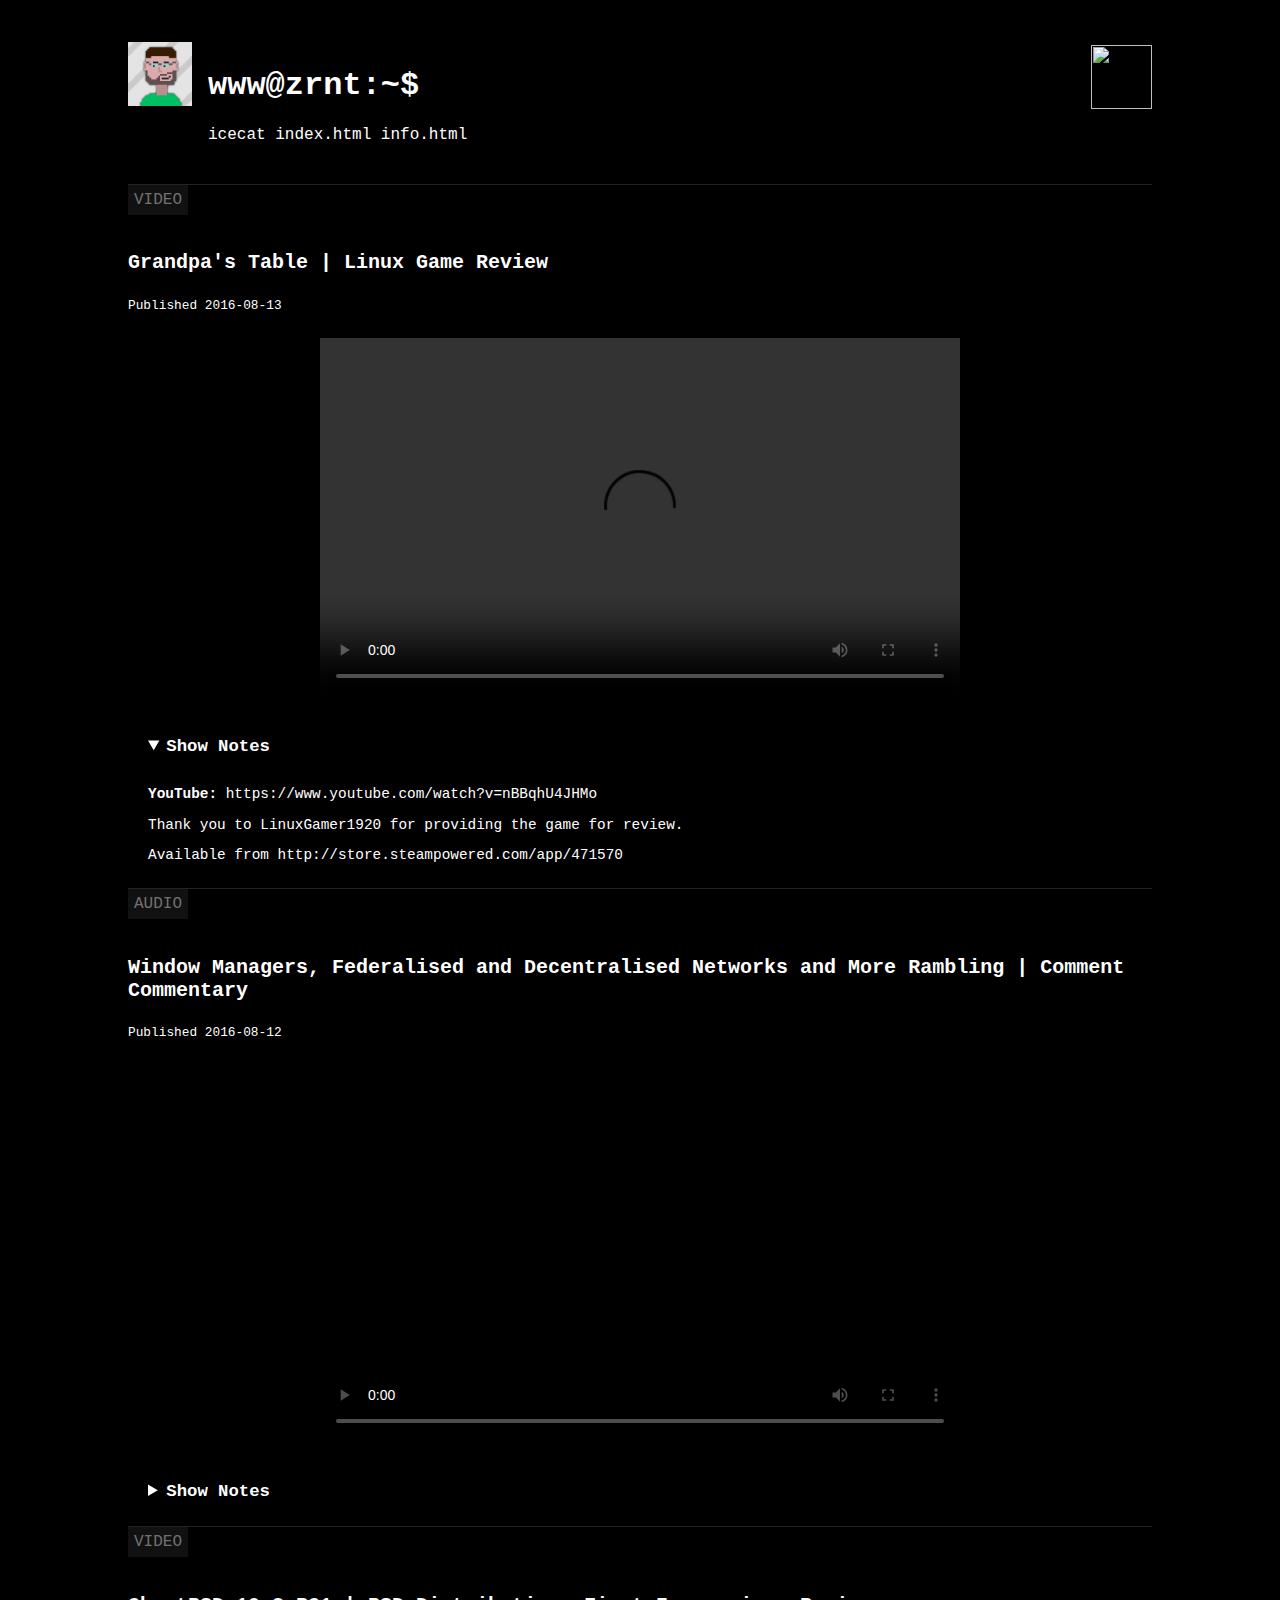
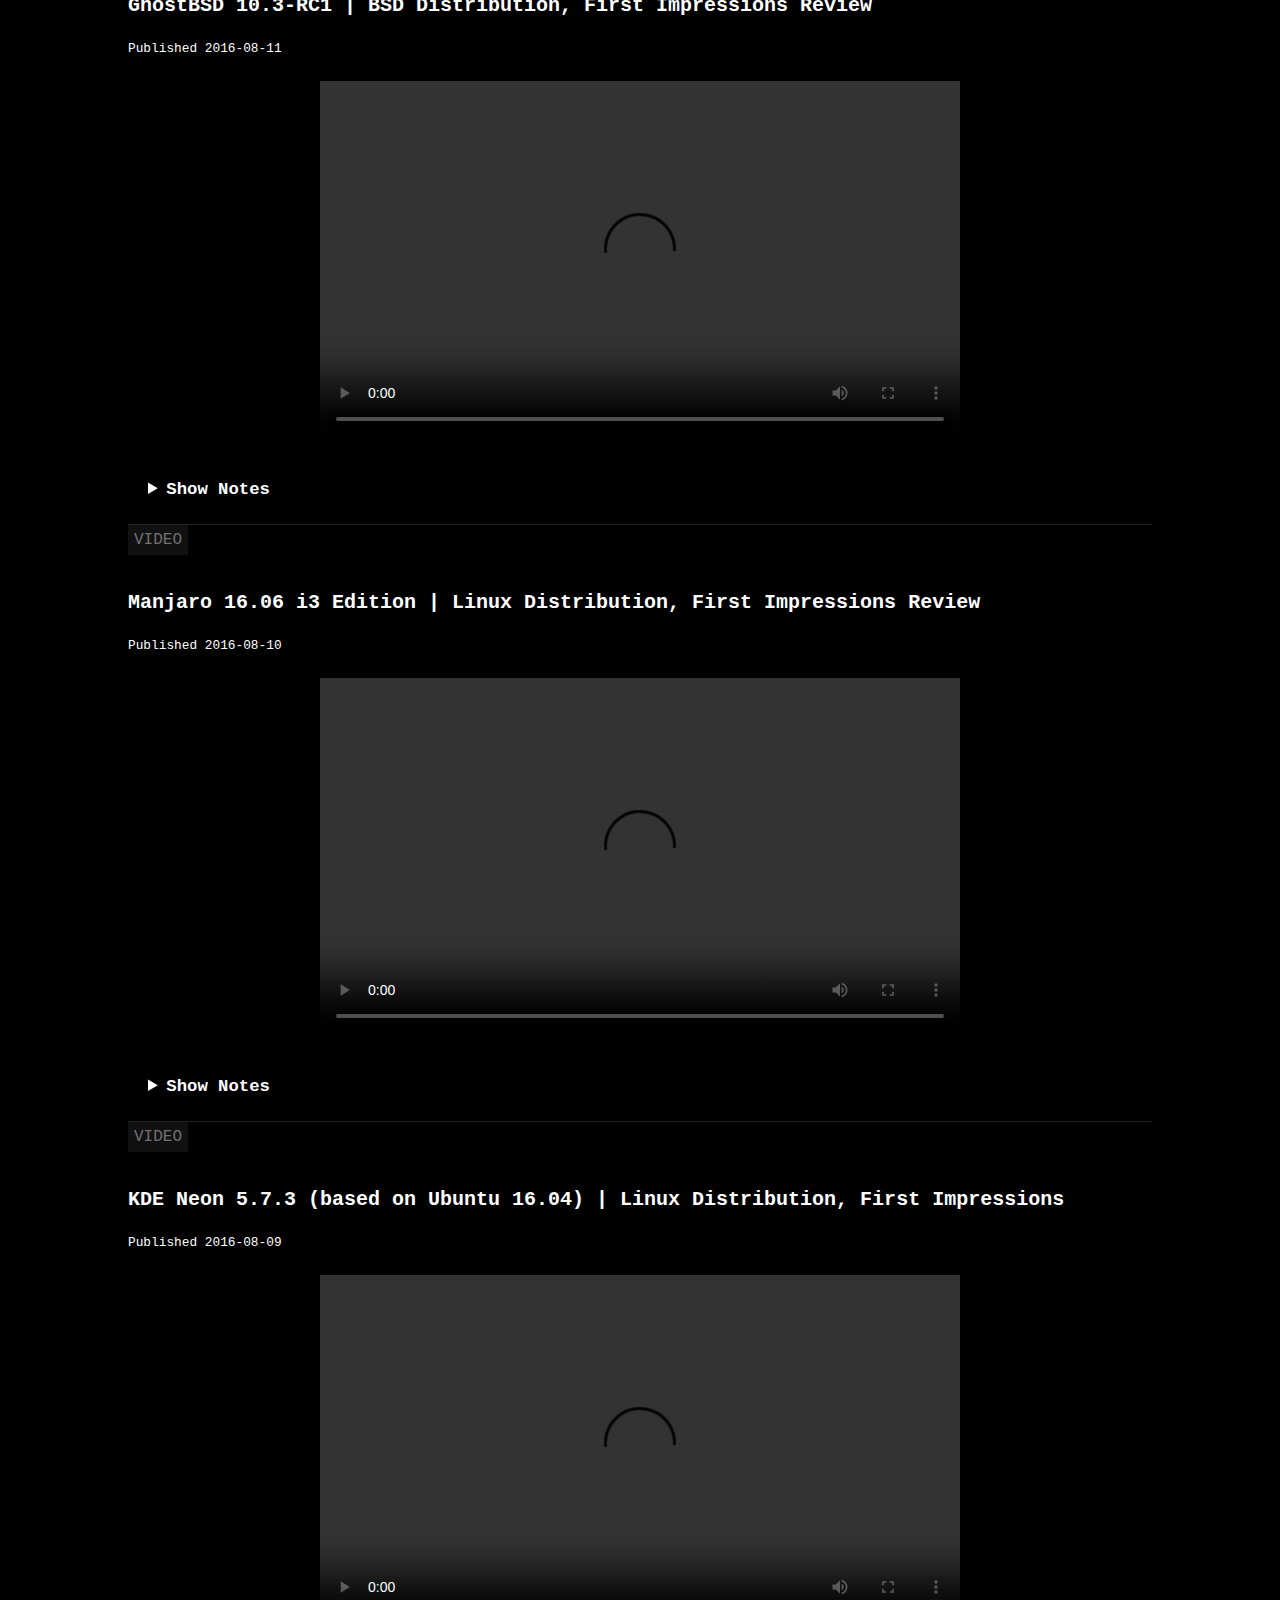
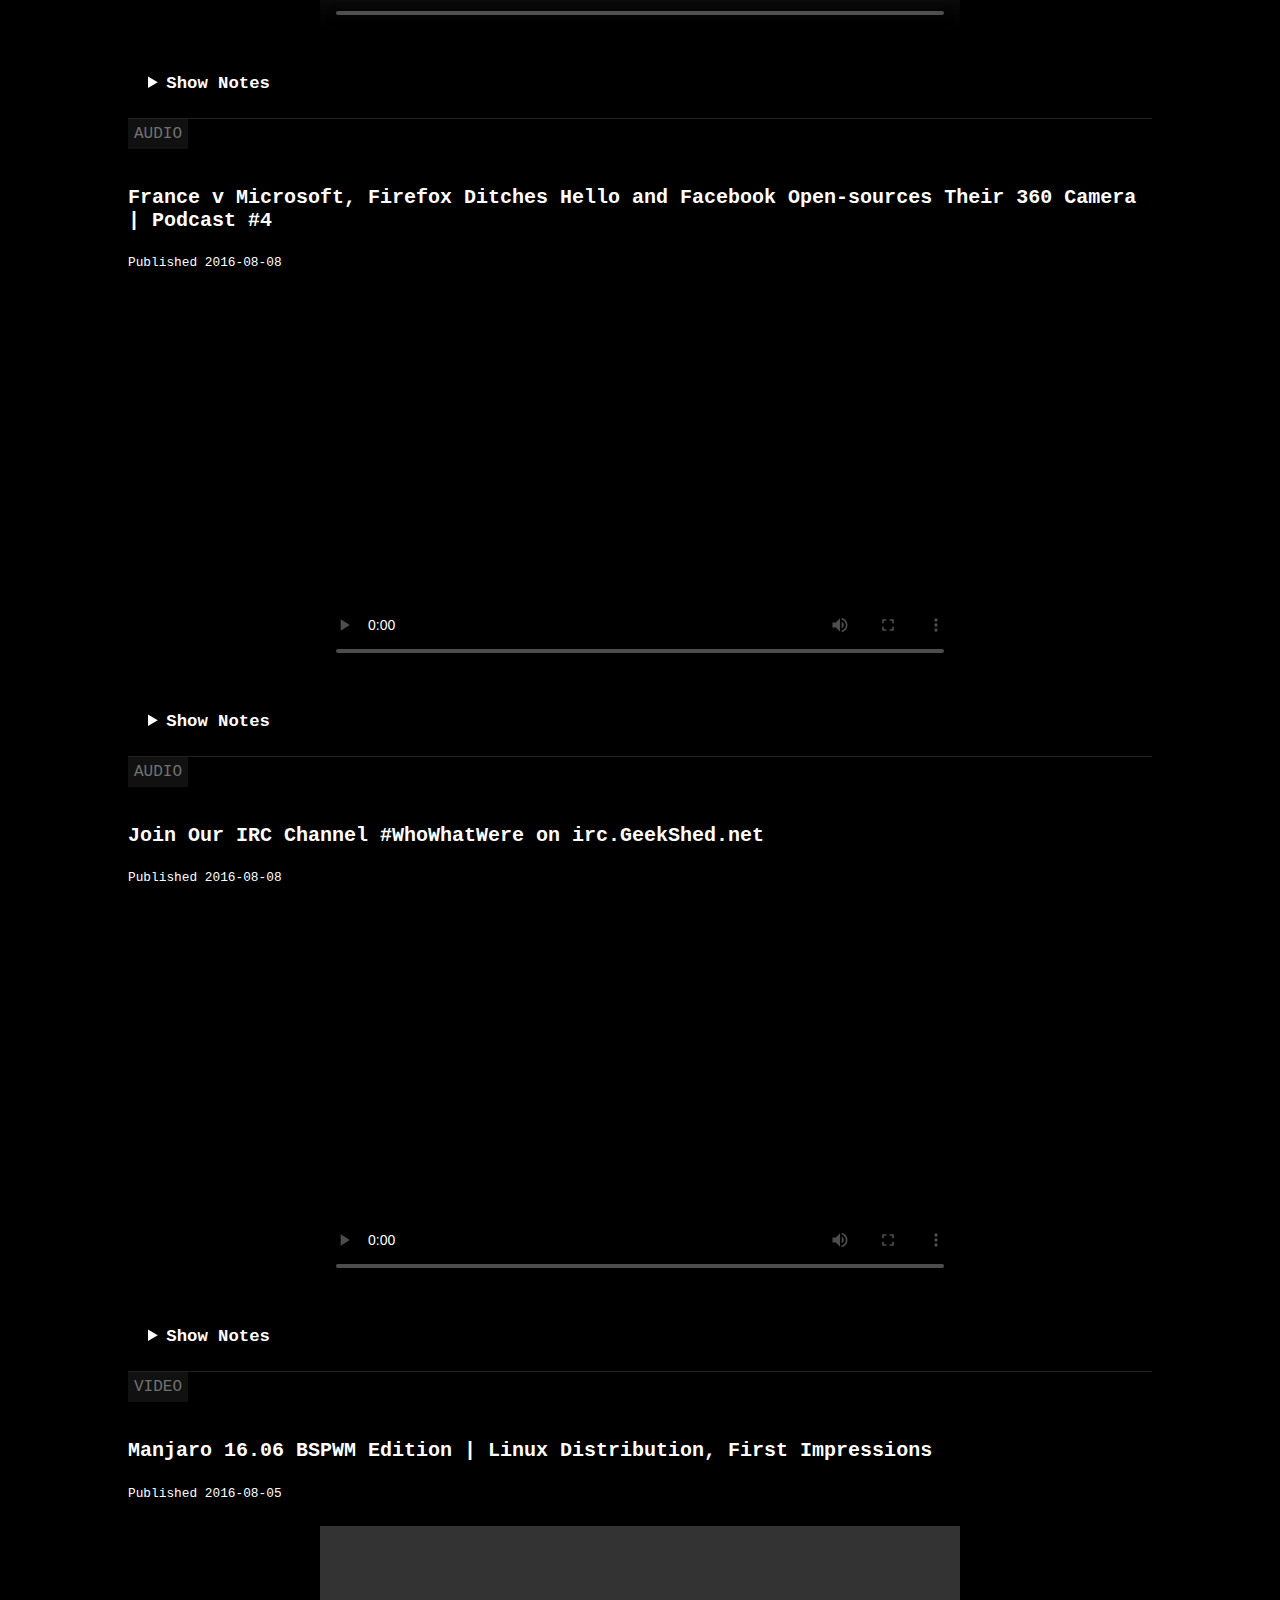
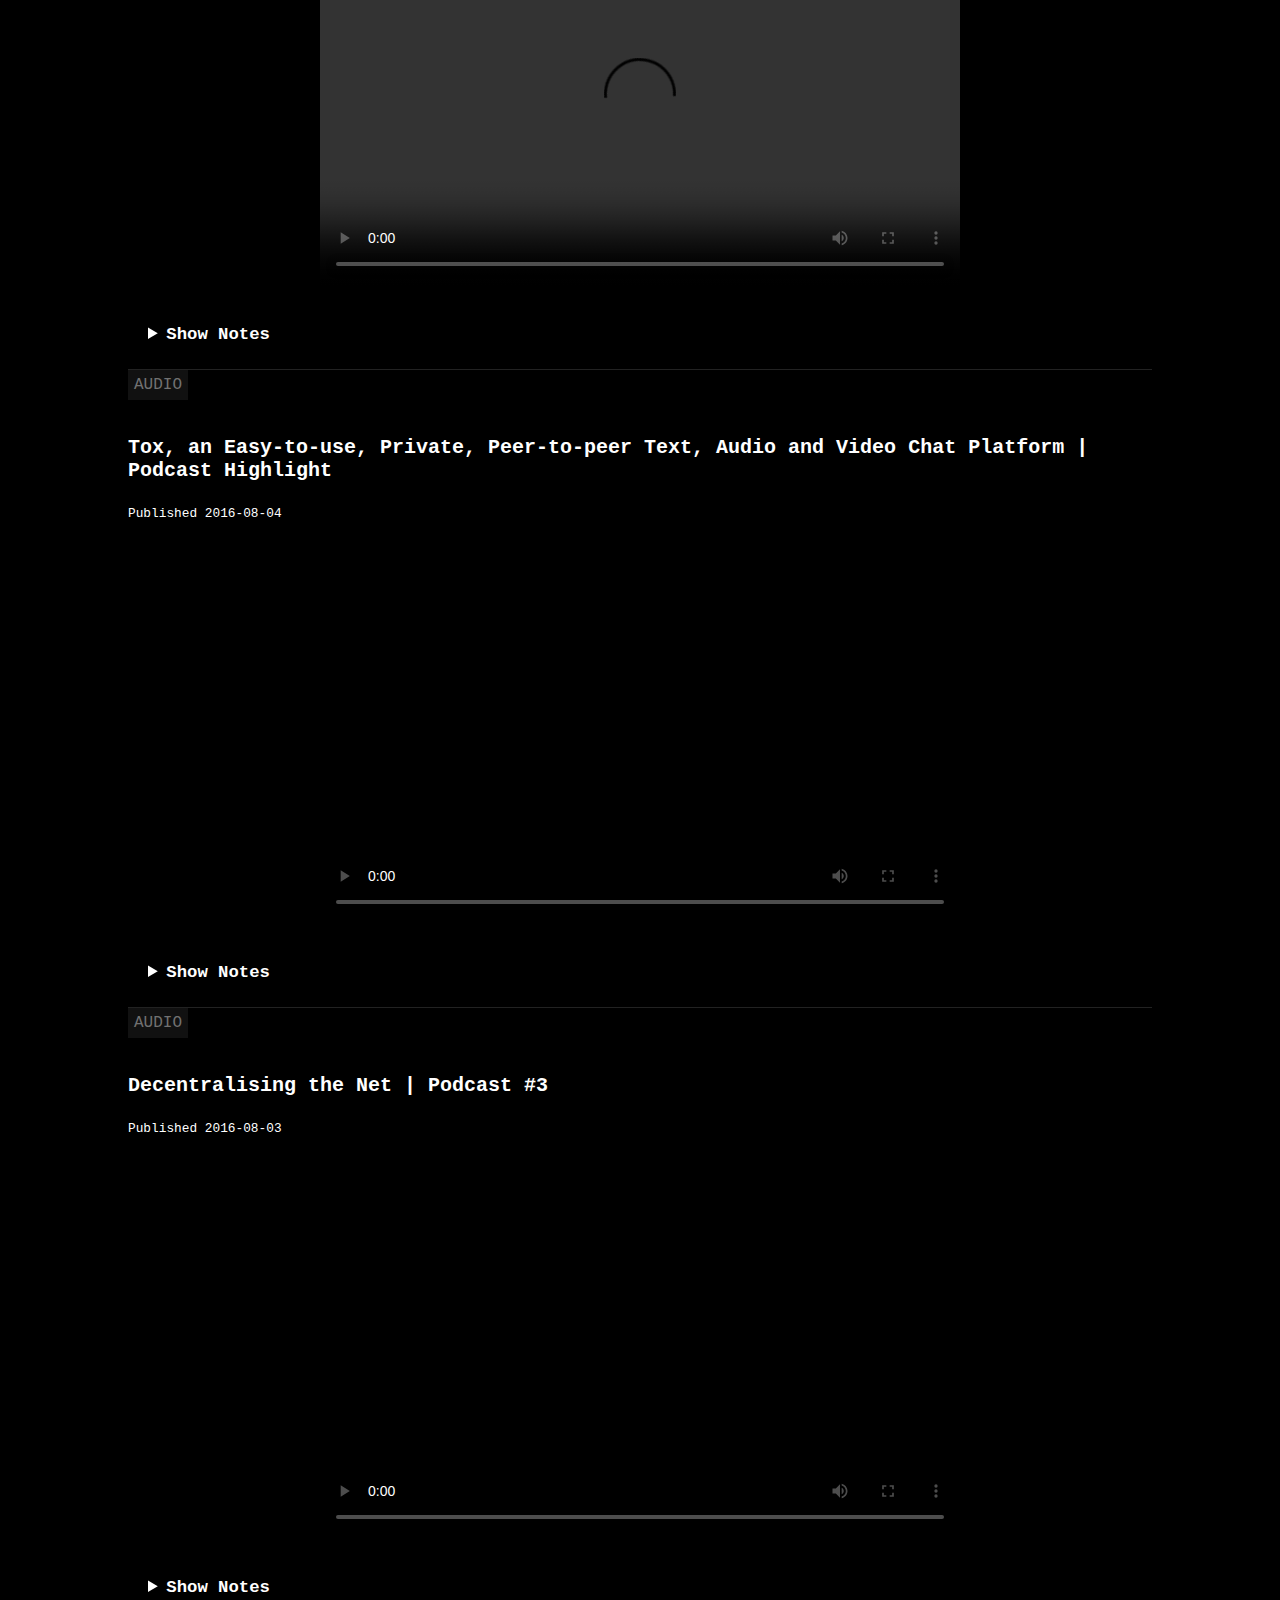
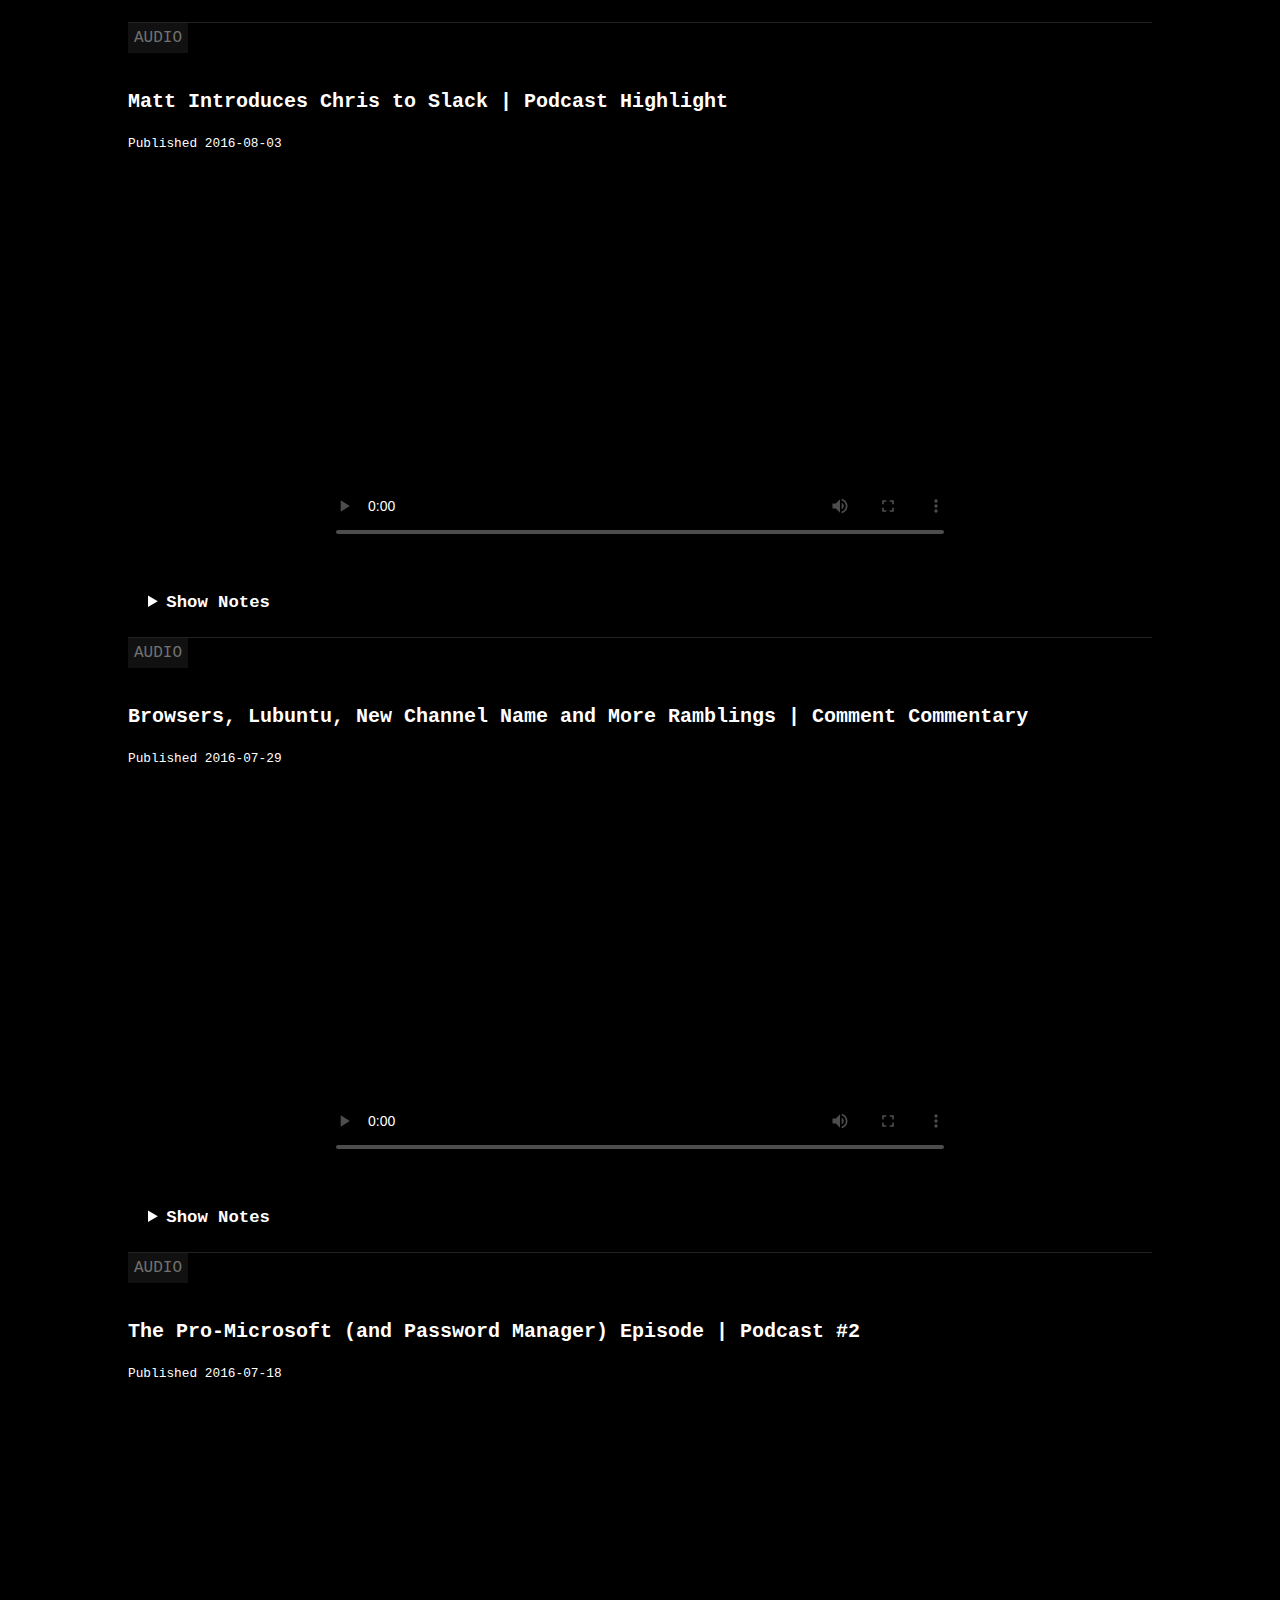
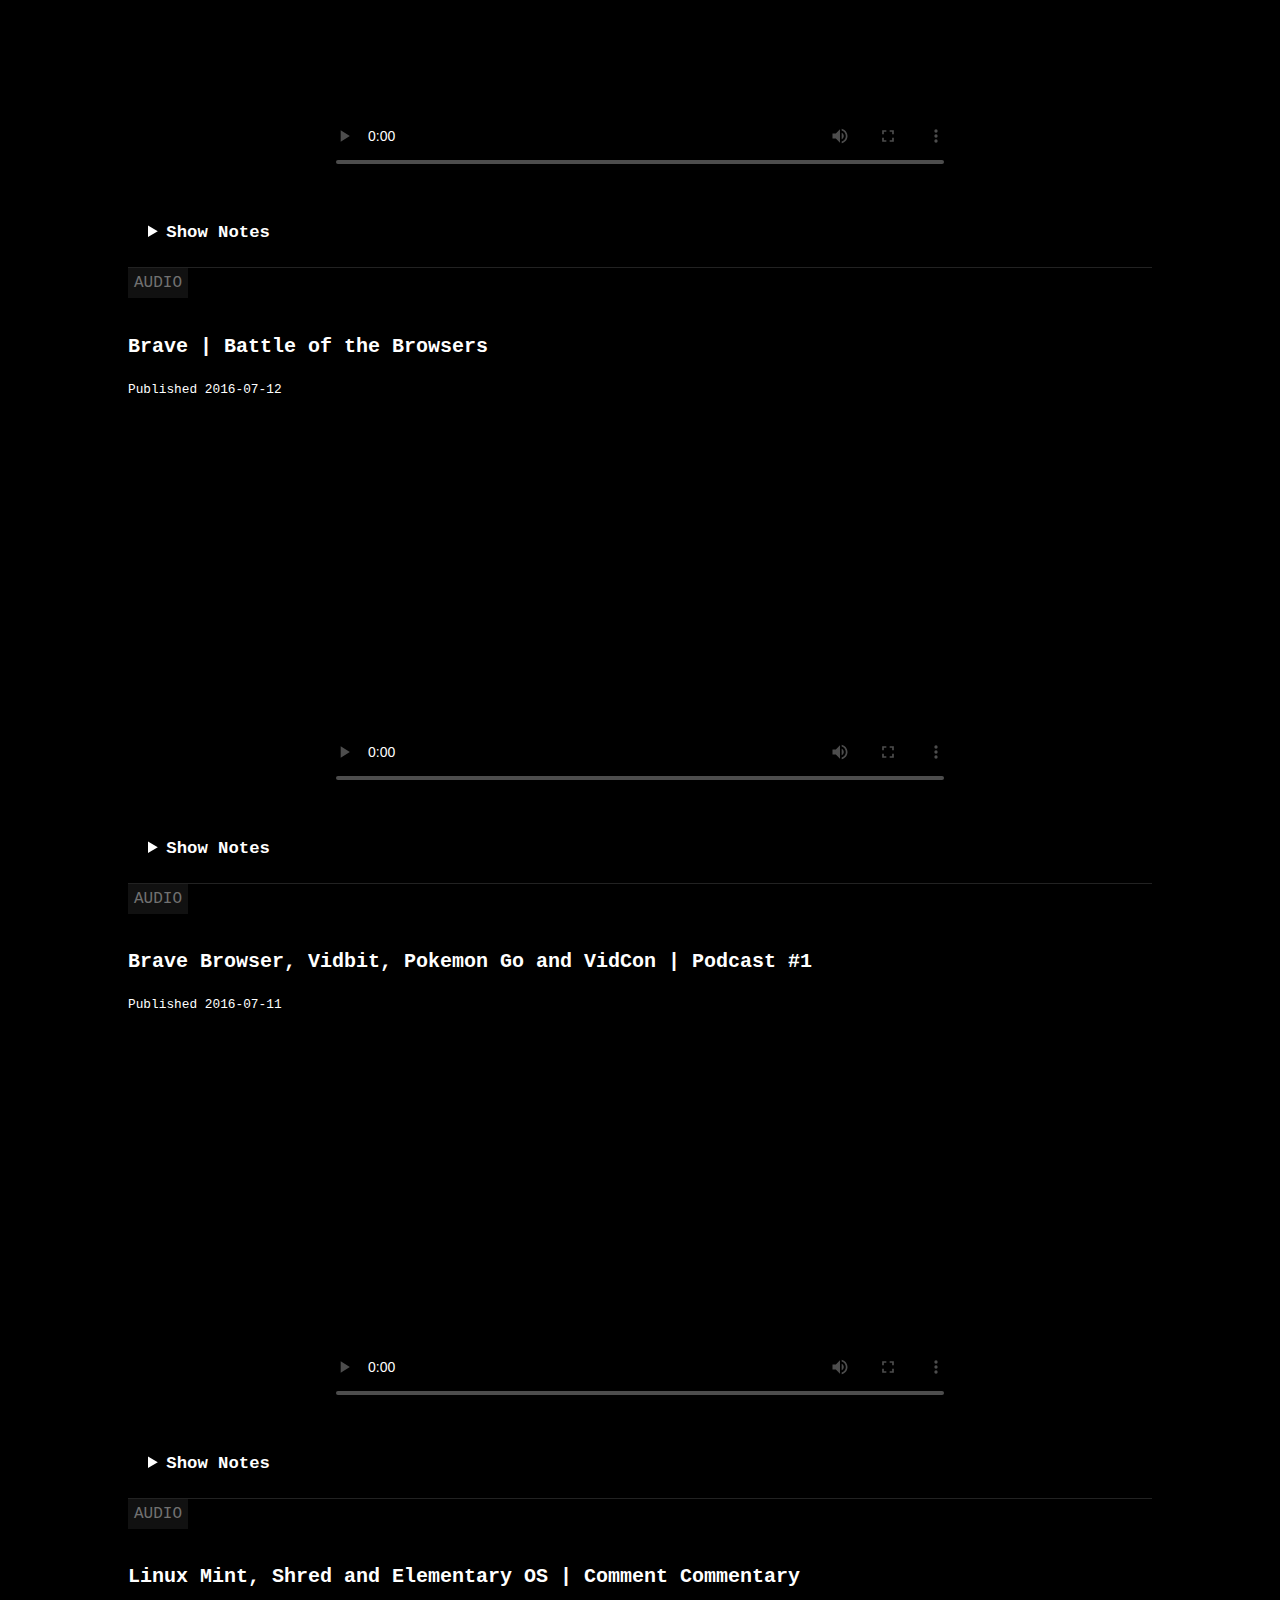
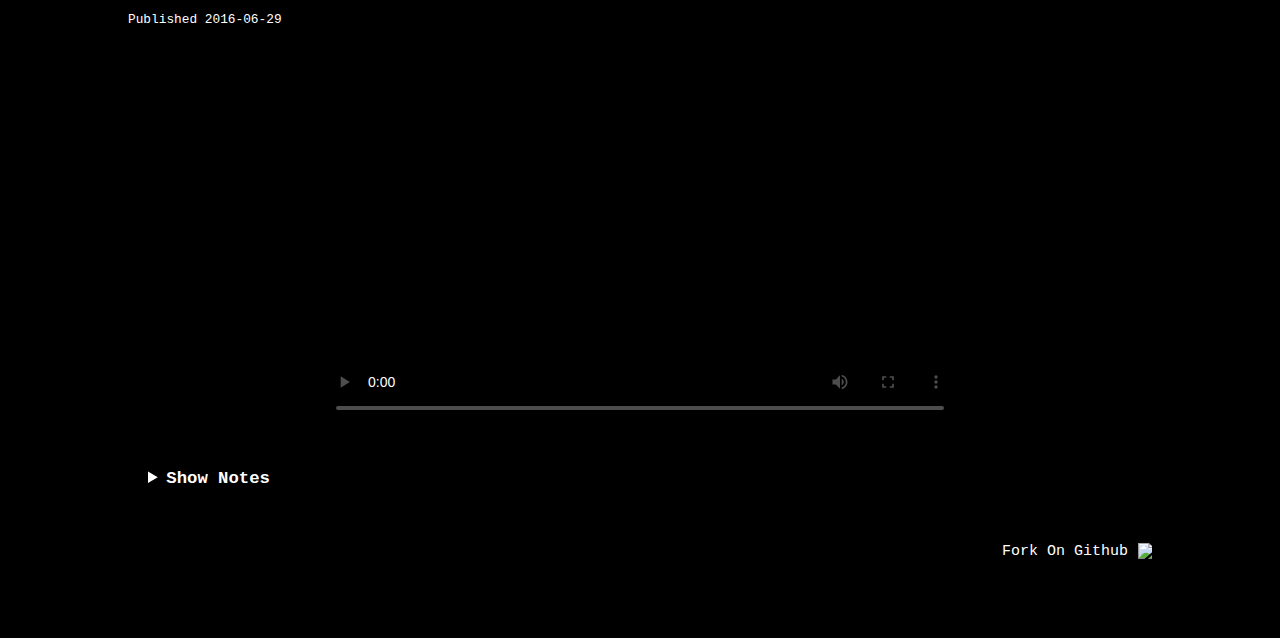
==== commit 50b2c571: "Added tag to the top of each article to specify content type." ====
--- a/index.html
+++ b/index.html
@@ -51,6 +51,7 @@
 -->
 
     <article>
+        <mark>VIDEO</mark>
         <a href="#nBBqhU4JHMo" name="nBBqhU4JHMo">
             <h2>Grandpa's Table | Linux Game Review</h2>
         </a>
@@ -68,14 +69,20 @@
     </article>
 
     <article>
+        <mark>AUDIO</mark>
         <a href="#KMartC3dtNA" name="KMartC3dtNA">
             <h2>Window Managers, Federalised and Decentralised Networks and More Rambling | Comment Commentary</h2>
-        </a><time>Published 2016-08-12</time><br><br><center><audio controls><source src="videos/KMartC3dtNA.ogg" type="audio/ogg"></audio></center><details><summary>Show Notes</summary><br><p><strong>YouTube:</strong> <a href="https://www.youtube.com/watch?v=KMartC3dtNA">https://www.youtube.com/watch?v=KMartC3dtNA</a></p><p>In today's Comment Commentary I chat with you about the stability and user-friendliness of some Linux distros and f.o.s.s software as well as federated systems in comparison to decentralised ones.<br>
+        </a><time>Published 2016-08-12</time><br><br>
+        <video width="640" height="360" poster="img/thumb/KMartC3dtNA.jpg" controls>
+            <source src="videos/KMartC3dtNA.ogg" type="audio/ogg">
+        </video>
+        <details><summary>Show Notes</summary><br><p><strong>YouTube:</strong><a href="https://www.youtube.com/watch?v=KMartC3dtNA">https://www.youtube.com/watch?v=KMartC3dtNA</a></p><p>In today's Comment Commentary I chat with you about the stability and user-friendliness of some Linux distros and f.o.s.s software as well as federated systems in comparison to decentralised ones.<br>
         <br>Irc:<br><a href="http://irc.WhoWhatWere.download">http://irc.WhoWhatWere.download</a><br>
         <br>Unix Porn on Reddit:<br><a href="https://reddit.com/r/UnixPorn">https://reddit.com/r/UnixPorn</a></p></details>
     </article>
 
     <article>
+        <mark>VIDEO</mark>
         <a href="#OIKyG5CY0lY" name="OIKyG5CY0lY">
             <h2>GhostBSD 10.3-RC1 | BSD Distribution, First Impressions Review </h2>
         </a>
@@ -92,6 +99,7 @@
     </article>
 
     <article>
+        <mark>VIDEO</mark>
         <a href="#" name="wQiUKIb8AT8">
             <h2>Manjaro 16.06 i3 Edition | Linux Distribution, First Impressions Review</h2>
         </a>
@@ -109,6 +117,7 @@
     </article>
 
     <article>
+        <mark>VIDEO</mark>
         <a href="#fV6bv-XAtW8" name="fV6bv-XAtW8">
             <h2>KDE Neon 5.7.3 (based on Ubuntu 16.04) | Linux Distribution, First Impressions</h2>
         </a>
@@ -129,17 +138,16 @@
     </article>
 
     <article>
+        <mark>AUDIO</mark>
         <a href="#SZ28yjko8PE" name="SZ28yjko8PE">
             <h2>France v Microsoft, Firefox Ditches Hello and Facebook Open-sources Their 360 Camera | Podcast #4</h2>
         </a>
         <time>Published 2016-08-08</time>
         <br>
         <br>
-        <center>
-            <audio controls>
+            <video width="640" height="360" poster="img/thumb/SZ28yjko8PE.jpg" controls>
                 <source src="videos/SZ28yjko8PE.ogg" type="audio/ogg">
-            </audio>
-        </center>
+            </video>
         <details>
             <summary>Show Notes</summary>
             <br/>
@@ -173,17 +181,18 @@
     </article>
 
     <article>
+        <mark>AUDIO</mark>
         <a href="#W51uAEvq4HA" name="W51uAEvq4HA">
             <h2>Join Our IRC Channel #WhoWhatWere on irc.GeekShed.net</h2>
         </a>
         <time>Published 2016-08-08</time>
         <br>
         <br>
-        <center>
-            <audio controls>
+        
+            <video width="640" height="360" poster="img/thumb/W51uAEvq4HA.jpg" controls>
                 <source src="videos/W51uAEvq4HA.ogg" type="audio/ogg">
-            </audio>
-        </center>
+            </video>
+        
         <details>
             <summary>Show Notes</summary>
             <br/>
@@ -196,6 +205,7 @@
     </article>
 
     <article>
+        <mark>VIDEO</mark>
         <a href="#zXI6b1TzdWk" name="zXI6b1TzdWk"><h2>Manjaro 16.06 BSPWM Edition | Linux Distribution, First Impressions</h2></a>
         <time>Published 2016-08-05</time>
         <video width="640" height="360" controls>
@@ -218,17 +228,18 @@
 </article>
 
 <article>
+    <mark>AUDIO</mark>
     <a href="#uM4WBRjgP6c" name="uM4WBRjgP6c">
         <h2>Tox, an Easy-to-use, Private, Peer-to-peer Text, Audio and Video Chat Platform | Podcast Highlight</h2>
     </a>
     <time>Published 2016-08-04</time>
     <br>
     <br>
-    <center>
-        <audio controls>
-            <source src="videos/uM4WBRjgP6c.ogg" type="audio/ogg">
-        </audio>
-    </center>
+
+    <video width="640" height="360" poster="img/thumb/uM4WBRjgP6c.jpg" controls>
+        <source src="videos/uM4WBRjgP6c.ogg" type="audio/ogg">
+    </video>
+    
     <details>
         <summary>Show Notes</summary>
         <br/>
@@ -239,17 +250,18 @@
 </article>
 
 <article>
+    <mark>AUDIO</mark>
     <a href="#w0_9Rb21hHY" name="w0_9Rb21hHY">
         <h2>Decentralising the Net | Podcast #3</h2>
     </a>
     <time>Published 2016-08-03</time>
     <br>
     <br>
-    <center>
-        <audio controls>
+    
+        <video width="640" height="360" poster="img/thumb/w0_9Rb21hHY.jpg" controls>
             <source src="videos/w0_9Rb21hHY.ogg" type="audio/ogg">
-        </audio>
-    </center>
+        </video>
+    
     <details>
         <summary>Show Notes</summary>
         <br/>
@@ -276,17 +288,18 @@
 </article>
 
 <article>
+    <mark>AUDIO</mark>
     <a href="#Qd14fLmroPg" name="Qd14fLmroPg">
         <h2>Matt Introduces Chris to Slack | Podcast Highlight</h2>
     </a>
     <time>Published 2016-08-03</time>
     <br>
     <br>
-    <center>
-        <audio controls>
-            <source src="videos/Qd14fLmroPg.ogg" type="audio/ogg">
-        </audio>
-    </center>
+
+    <video width="640" height="360" poster="img/thumb/Qd14fLmroPg.jpg" controls>
+        <source src="videos/Qd14fLmroPg.ogg" type="audio/ogg">
+    </video>
+    
     <details>
         <summary>Show Notes</summary>
         <br/>
@@ -297,17 +310,18 @@
 </article>
 
 <article>
+    <mark>AUDIO</mark>
     <a href="#rJC0f96zjNw" name="rJC0f96zjNw">
         <h2>Browsers, Lubuntu, New Channel Name and More Ramblings | Comment Commentary</h2>
     </a>
     <time>Published 2016-07-29</time>
     <br>
     <br>
-    <center>
-        <audio controls>
+    
+        <video width="640" height="360" poster="img/thumb/rJC0f96zjNw.jpg" controls>
             <source src="videos/rJC0f96zjNw.ogg" type="audio/ogg">
-        </audio>
-    </center>
+        </video>
+    
     <details>
         <summary>Show Notes</summary>
         <br/>
@@ -323,17 +337,18 @@
 </article>
 
 <article>
+    <mark>AUDIO</mark>
     <a href="#iq5lJlK5470" name="iq5lJlK5470">
         <h2>The Pro-Microsoft (and Password Manager) Episode | Podcast #2</h2>
     </a>
     <time>Published 2016-07-18</time>
     <br>
     <br>
-    <center>
-        <audio controls>
+    
+        <video width="640" height="360" poster="img/thumb/iq5lJlK5470.jpg" controls>
             <source src="videos/iq5lJlK5470.ogg" type="audio/ogg">
-        </audio>
-    </center>
+        </video>
+    
     <details>
         <summary>Show Notes</summary>
         <br/>
@@ -373,17 +388,18 @@
 </article>
 
 <article>
+    <mark>AUDIO</mark>
     <a href="#8s1CWeoRHYI" name="8s1CWeoRHYI">
         <h2>Brave | Battle of the Browsers</h2>
     </a>
     <time>Published 2016-07-12</time>
     <br>
     <br>
-    <center>
-        <audio controls>
+    
+        <video width="640" height="360" poster="img/thumb/8s1CWeoRHYI.jpg" controls>
             <source src="videos/8s1CWeoRHYI.ogg" type="audio/ogg">
-        </audio>
-    </center>
+        </video>
+    
     <details>
         <summary>Show Notes</summary>
         <br/>
@@ -399,17 +415,18 @@
 </article>
 
 <article>
+    <mark>AUDIO</mark>
     <a href="#J8DxiAVEfmg" name="J8DxiAVEfmg">
         <h2>Brave Browser, Vidbit, Pokemon Go and VidCon | Podcast #1</h2>
     </a>
     <time>Published 2016-07-11</time>
     <br>
     <br>
-    <center>
-        <audio controls>
+    
+        <video width="640" height="360" poster="img/thumb/J8DxiAVEfmg.jpg" controls>
             <source src="videos/J8DxiAVEfmg.ogg" type="audio/ogg">
-        </audio>
-    </center>
+        </video>
+    
     <details>
         <summary>Show Notes</summary>
         <br/>
@@ -443,17 +460,18 @@
 </article>
 
 <article>
+    <mark>AUDIO</mark>
     <a href="#kn5P_ay73EI" name="kn5P_ay73EI">
         <h2>Linux Mint, Shred and Elementary OS | Comment Commentary </h2>
     </a>
     <time>Published 2016-06-29</time>
     <br>
     <br>
-    <center>
-        <audio controls>
+    
+        <video width="640" height="360" poster="img/thumb/kn5P_ay73EI.jpg" controls>
             <source src="videos/kn5P_ay73EI.ogg" type="audio/ogg">
-        </audio>
-    </center>
+        </video>
+    
     <details>
         <summary>Show Notes</summary>
         <br/>
--- a/css/styles.css
+++ b/css/styles.css
@@ -0,0 +1,163 @@
+/*
+ * WhoWhatWere stylesheet
+ */
+
+body {
+    font-size: 16px;
+    font-family: "Lucida Console", Monaco, monospace;
+    margin: 0 25%;
+    background-color: black;
+    color: white;
+}
+
+header {
+    margin: 1.5em 0;
+}
+
+nav {
+    font-size: 1em;
+}
+
+h1 {
+    font-size: 2em;
+}
+
+h2 {
+    font-size: 1.25em;
+    padding-bottom: 0.25em;
+}
+
+strong {
+    font-weight: bold;
+}
+
+p {
+    margin-bottom: 1em;
+} 
+
+a {
+    color: white; text-decoration: none;
+}
+
+a:hover {
+    color: #a2a2a2;
+}
+
+time {
+    font-size: 0.8em;
+}
+
+article {
+    position: relative;
+    padding-bottom: 1em;
+    border-top: 1px solid #222;
+    padding: 50px 0 10px 0;
+}
+
+details {
+    font-size: 0.9em;
+    margin: 15px 20px;
+    padding: 15px 0 0 0;
+}
+
+details summary {
+    font-size: 1.2em;
+    /*text-transform: uppercase;*/
+    font-weight: bold;
+}
+
+video{
+    margin: 1.5em auto;
+    display: block;
+    max-width: 100%;
+}
+
+audio{
+    margin: 1.5em auto;
+    display: block;
+    width: 100%;
+    max-width: 640px;
+}
+
+footer {
+    padding: 30px 0;
+    font-size: 15px;
+}
+
+footer span,
+footer img{
+    float: right;
+}
+
+footer img {
+    margin-left: 10px;
+    width: 14px;
+}
+
+mark{
+    position: absolute;
+    background: #111;
+    color: #717171;
+    cursor: default;
+    top: 0;
+    padding: 6px;
+    transition: color 0.4s;
+}
+
+article:hover > mark{
+    color: #33ba3e;
+}
+
+#youtubelogo {
+    float: left;
+    padding-right: 1em;
+}
+
+#headermiddle {
+    padding-top: 0.25em;
+    display: inline-block;
+}
+
+#kopimi {
+    float: right;
+    display: inline-block;
+    margin-top: 3px;
+}
+
+#youtubelogo:hover,
+#kopimi:hover {
+    opacity: 0.6;
+}
+
+/* Geeky CSS Scrollbar */
+::-webkit-scrollbar {
+    width: 12px;
+}
+ 
+/* Track */
+::-webkit-scrollbar-track {
+    background: #111;
+}
+ 
+/* Handle */
+::-webkit-scrollbar-thumb {
+    background: #4e4e4e; 
+}
+
+::-webkit-scrollbar-thumb:hover {
+    background: #5a5a5a; 
+}
+
+::-webkit-scrollbar-thumb:active {
+    background: #343434; 
+}
+
+::-webkit-scrollbar-thumb:window-inactive {
+	background: #a8a8a8; 
+}
+
+@media (max-width: 1400px){
+    body {
+        margin: 0 10%;
+    }
+}
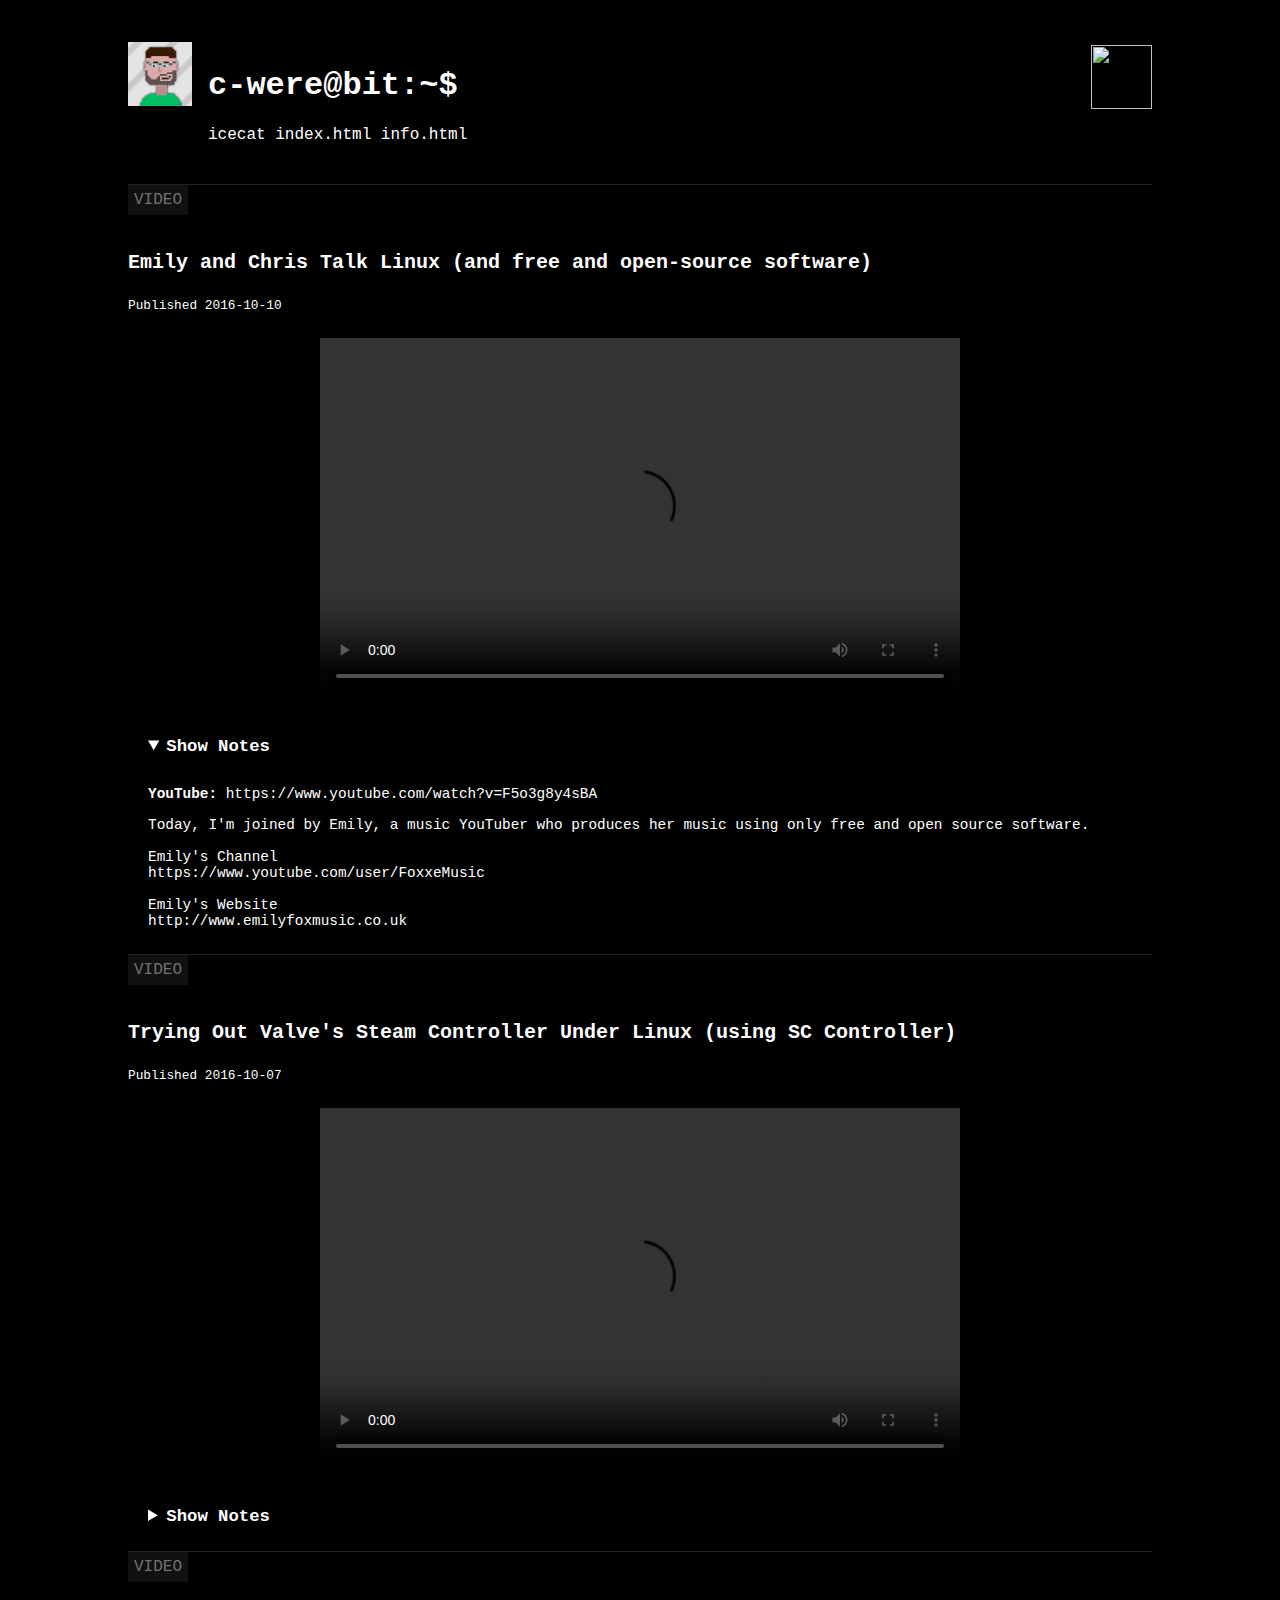
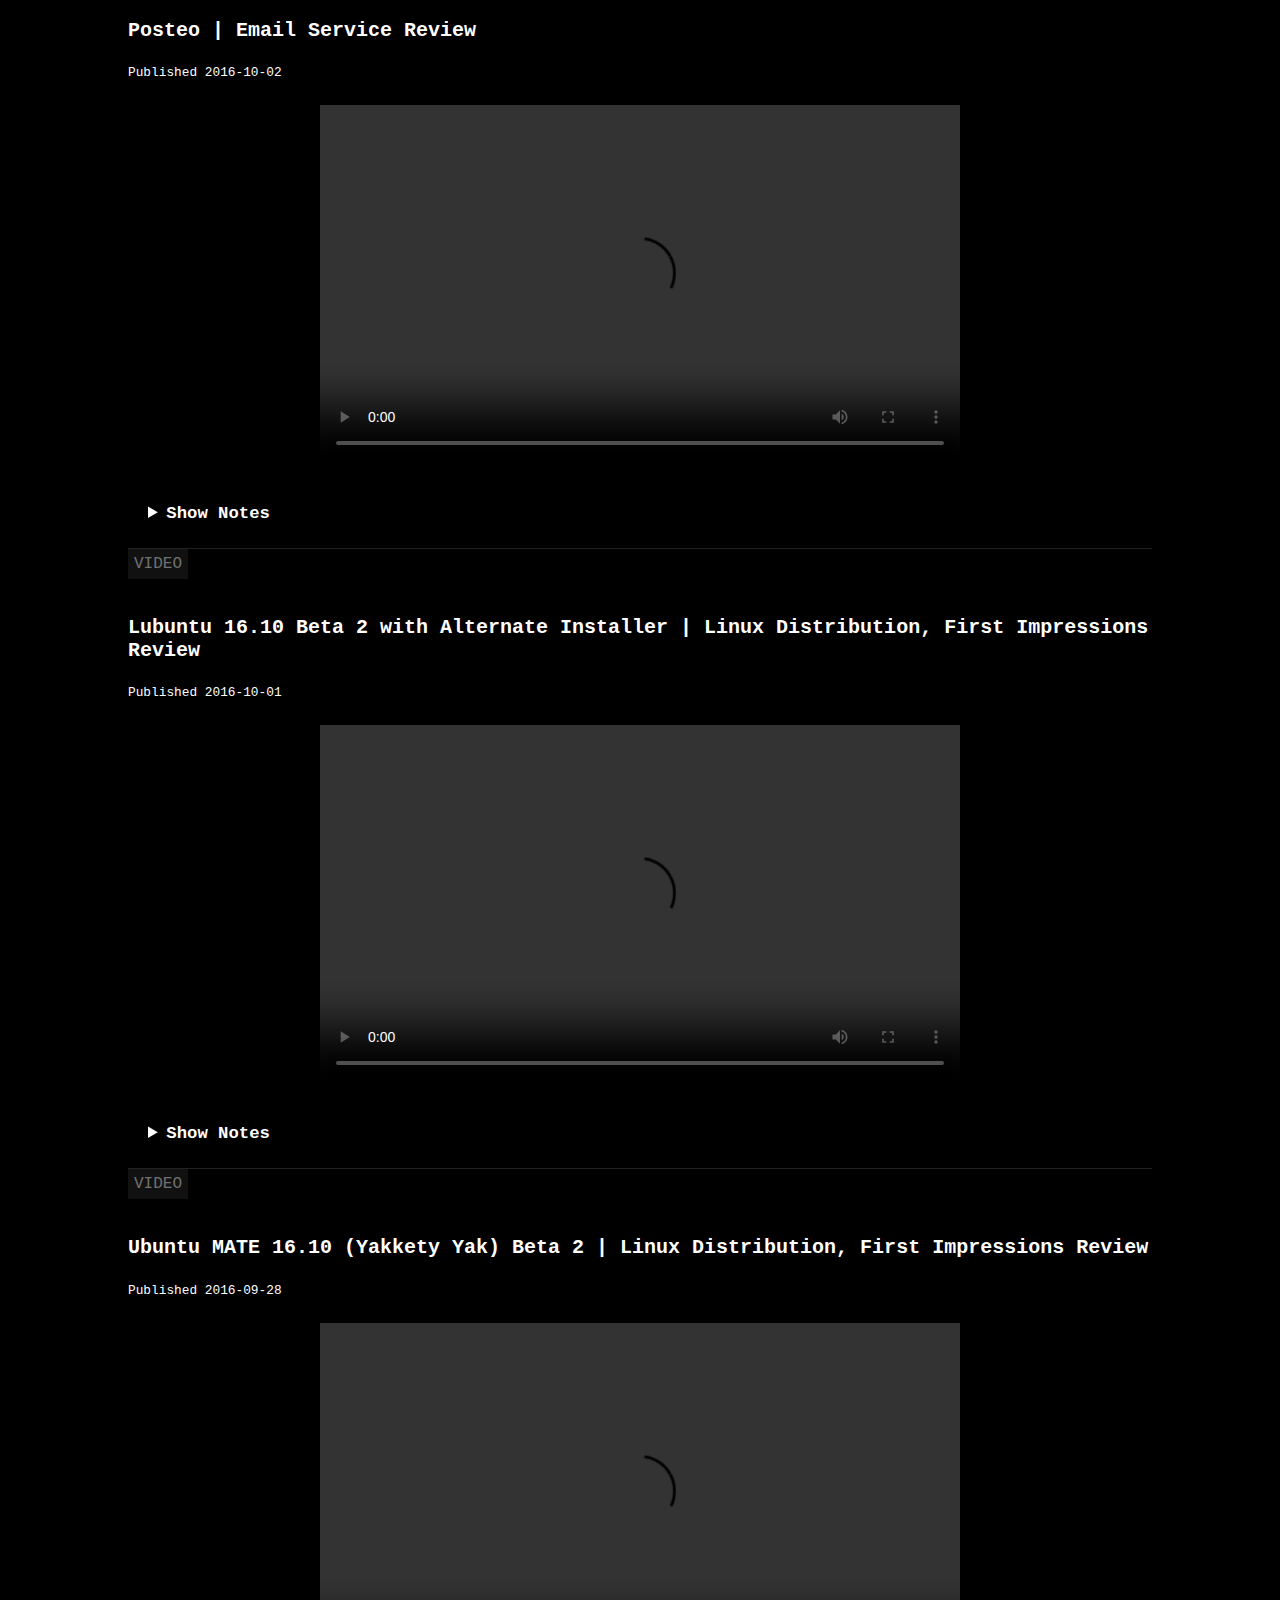
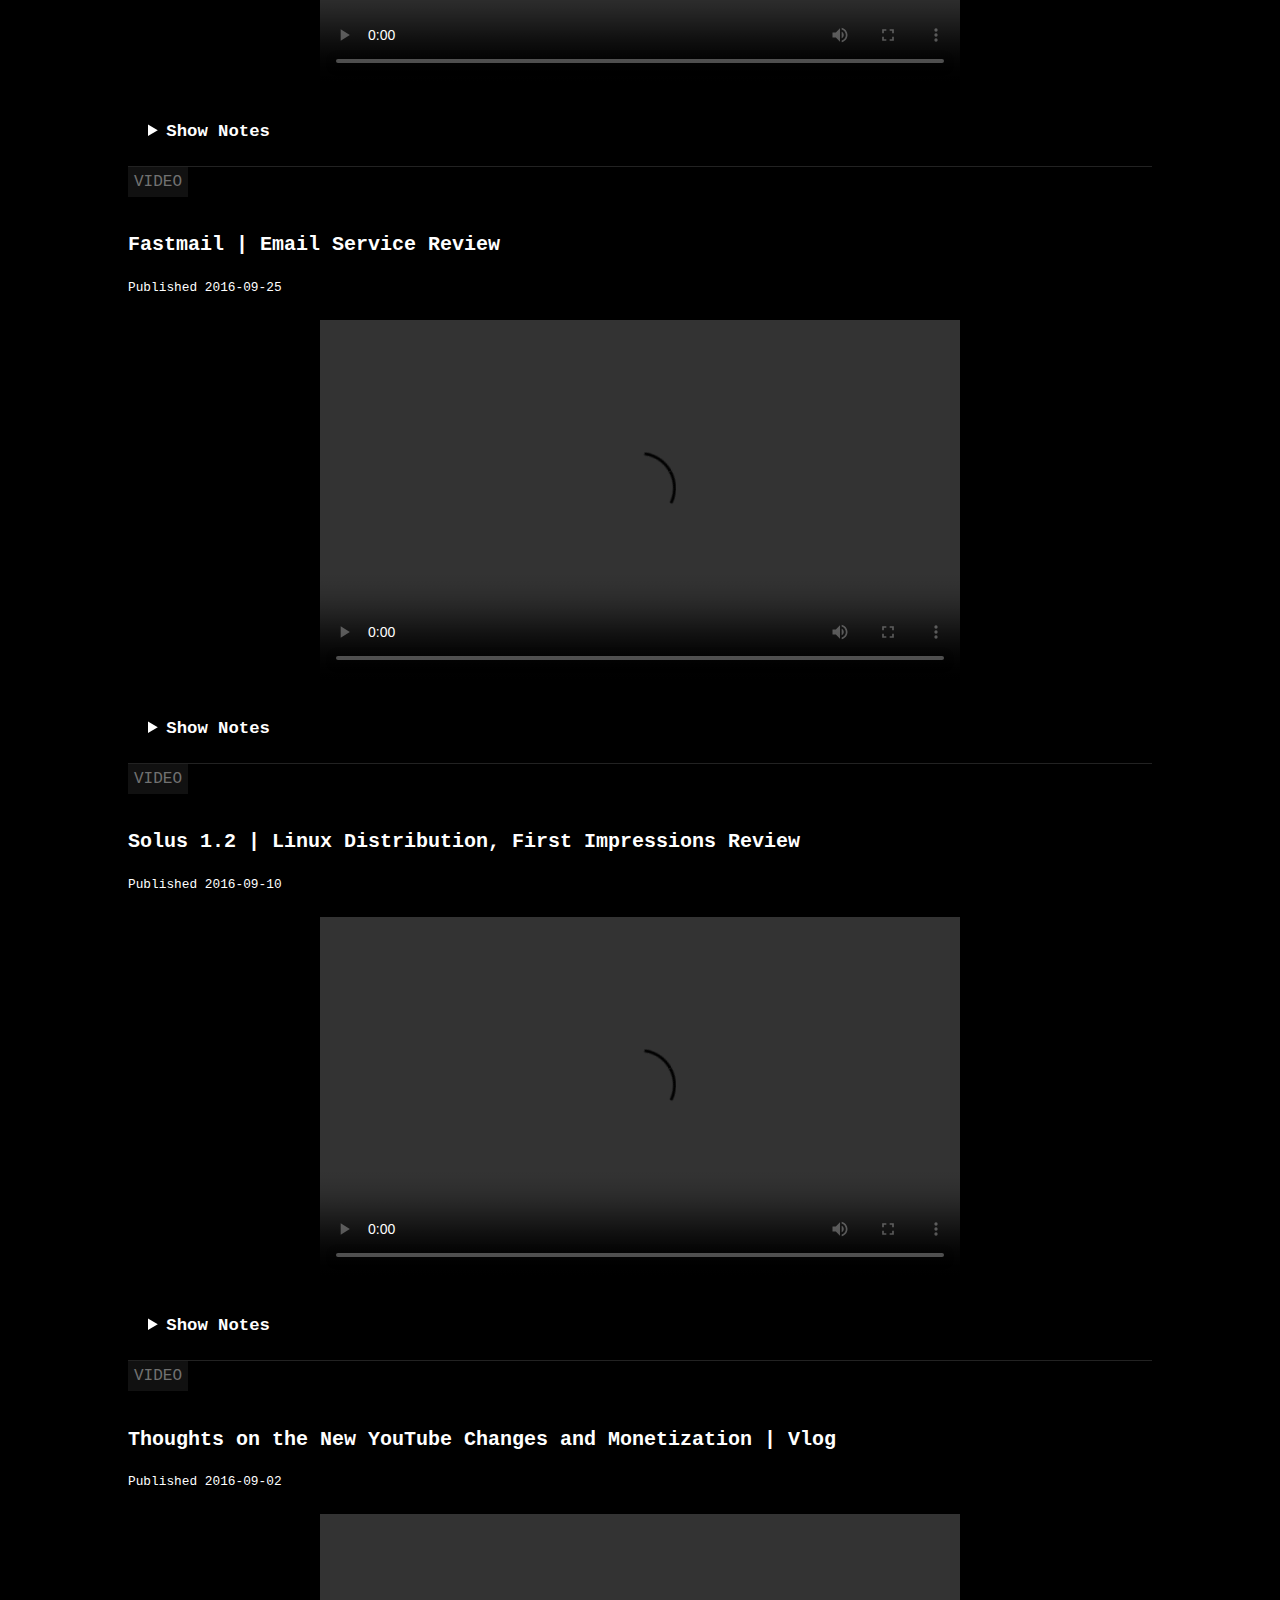
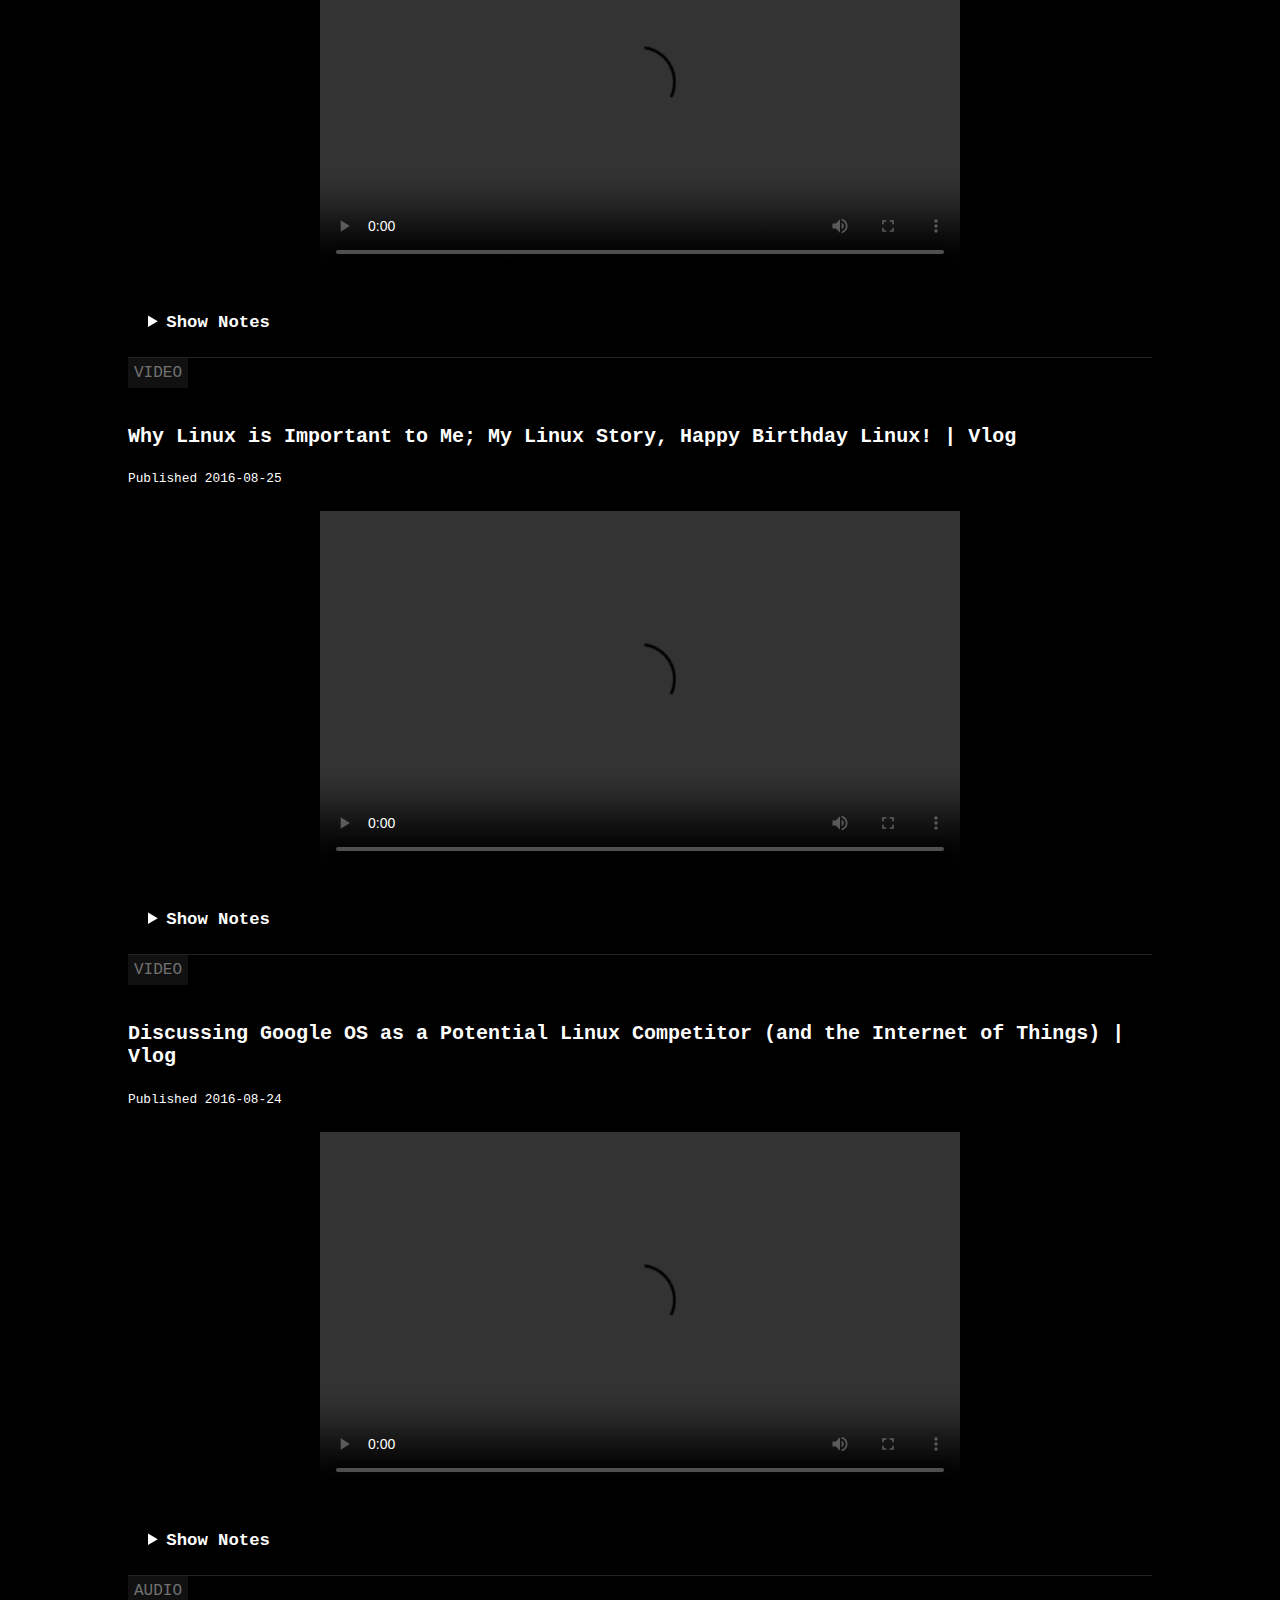
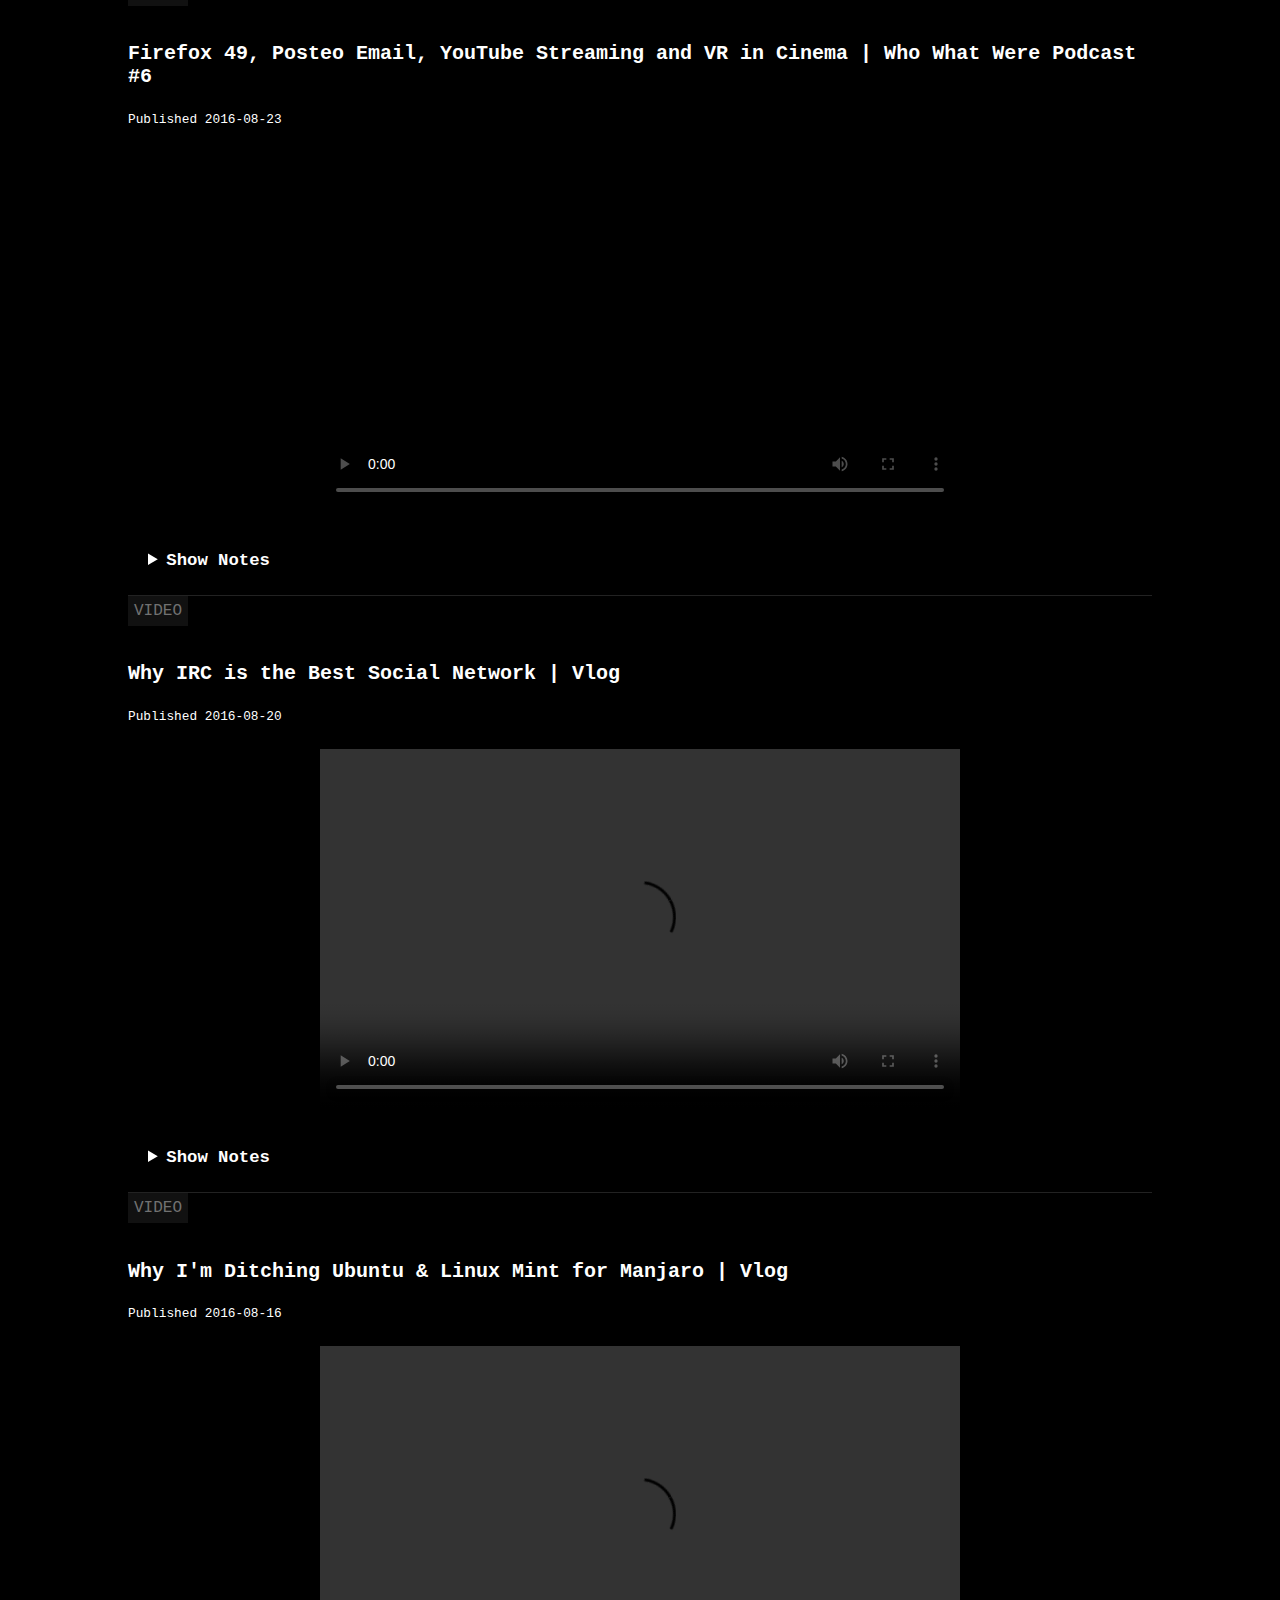
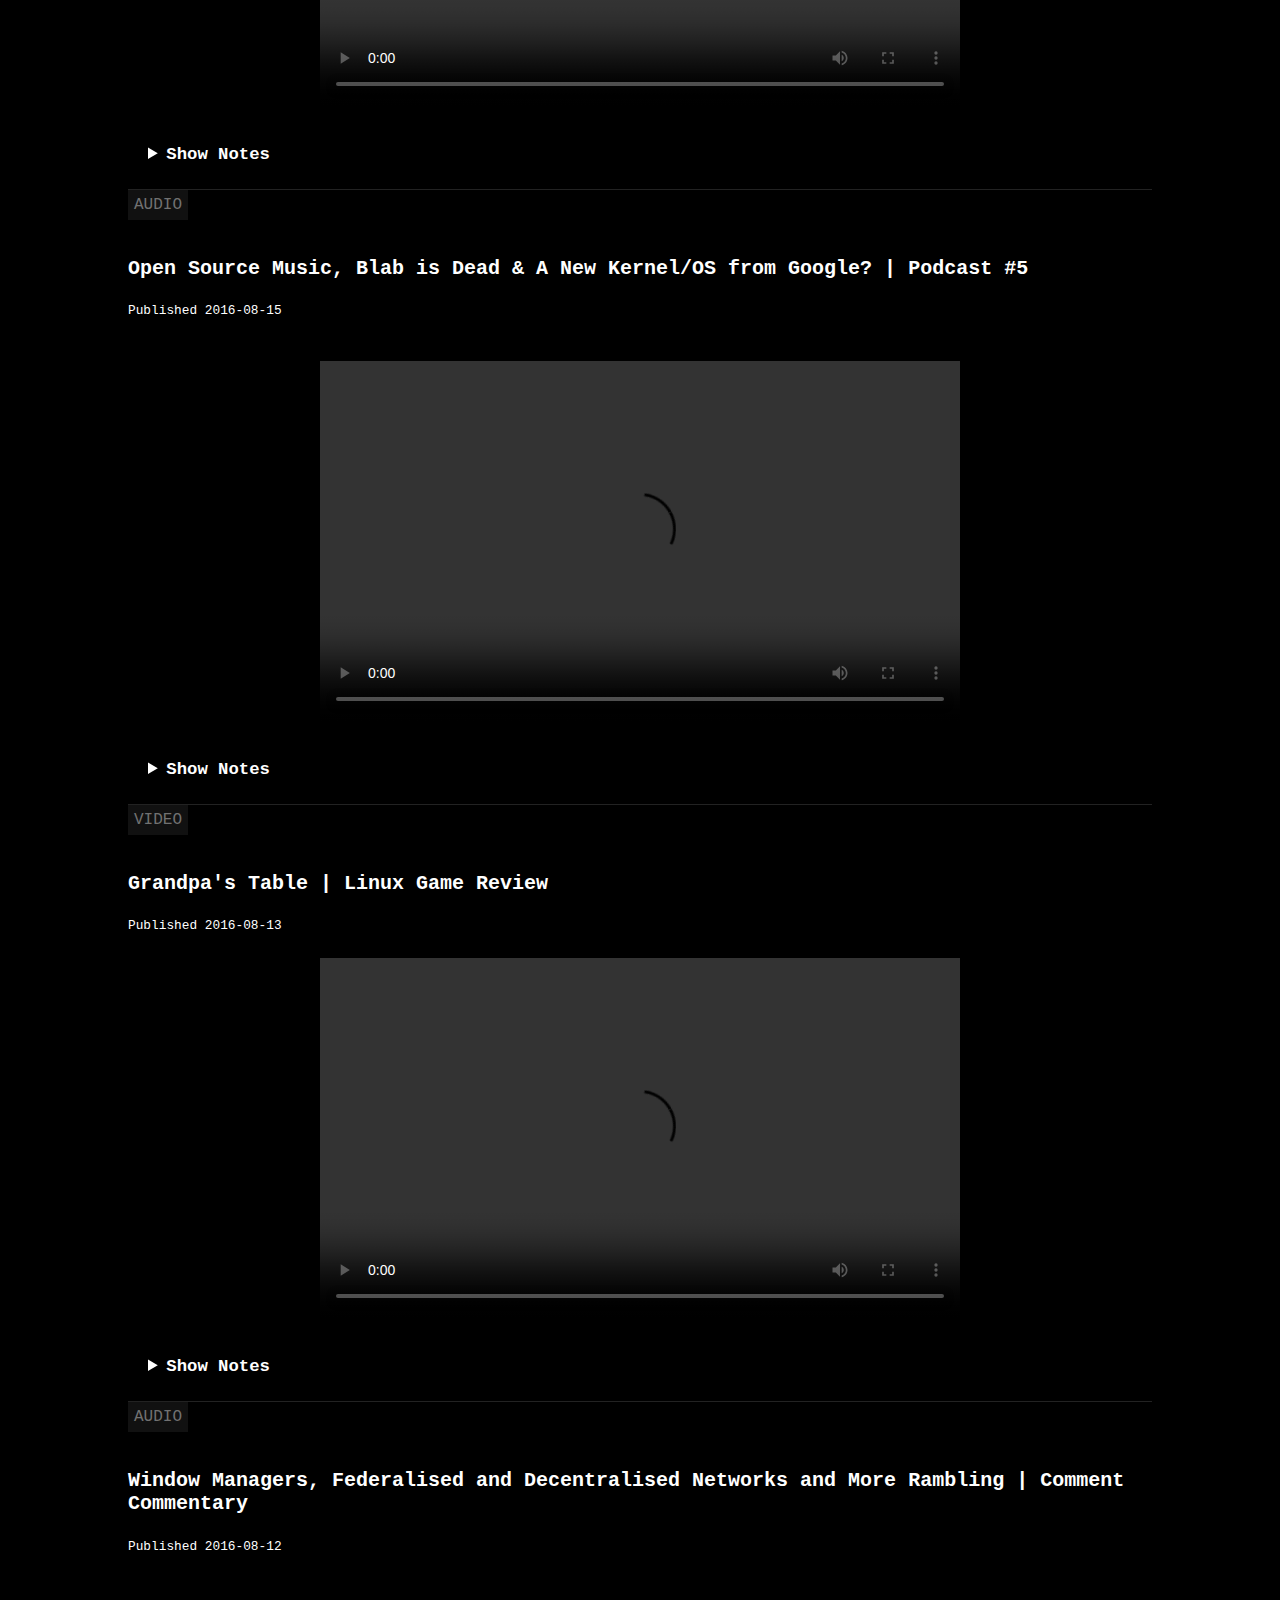
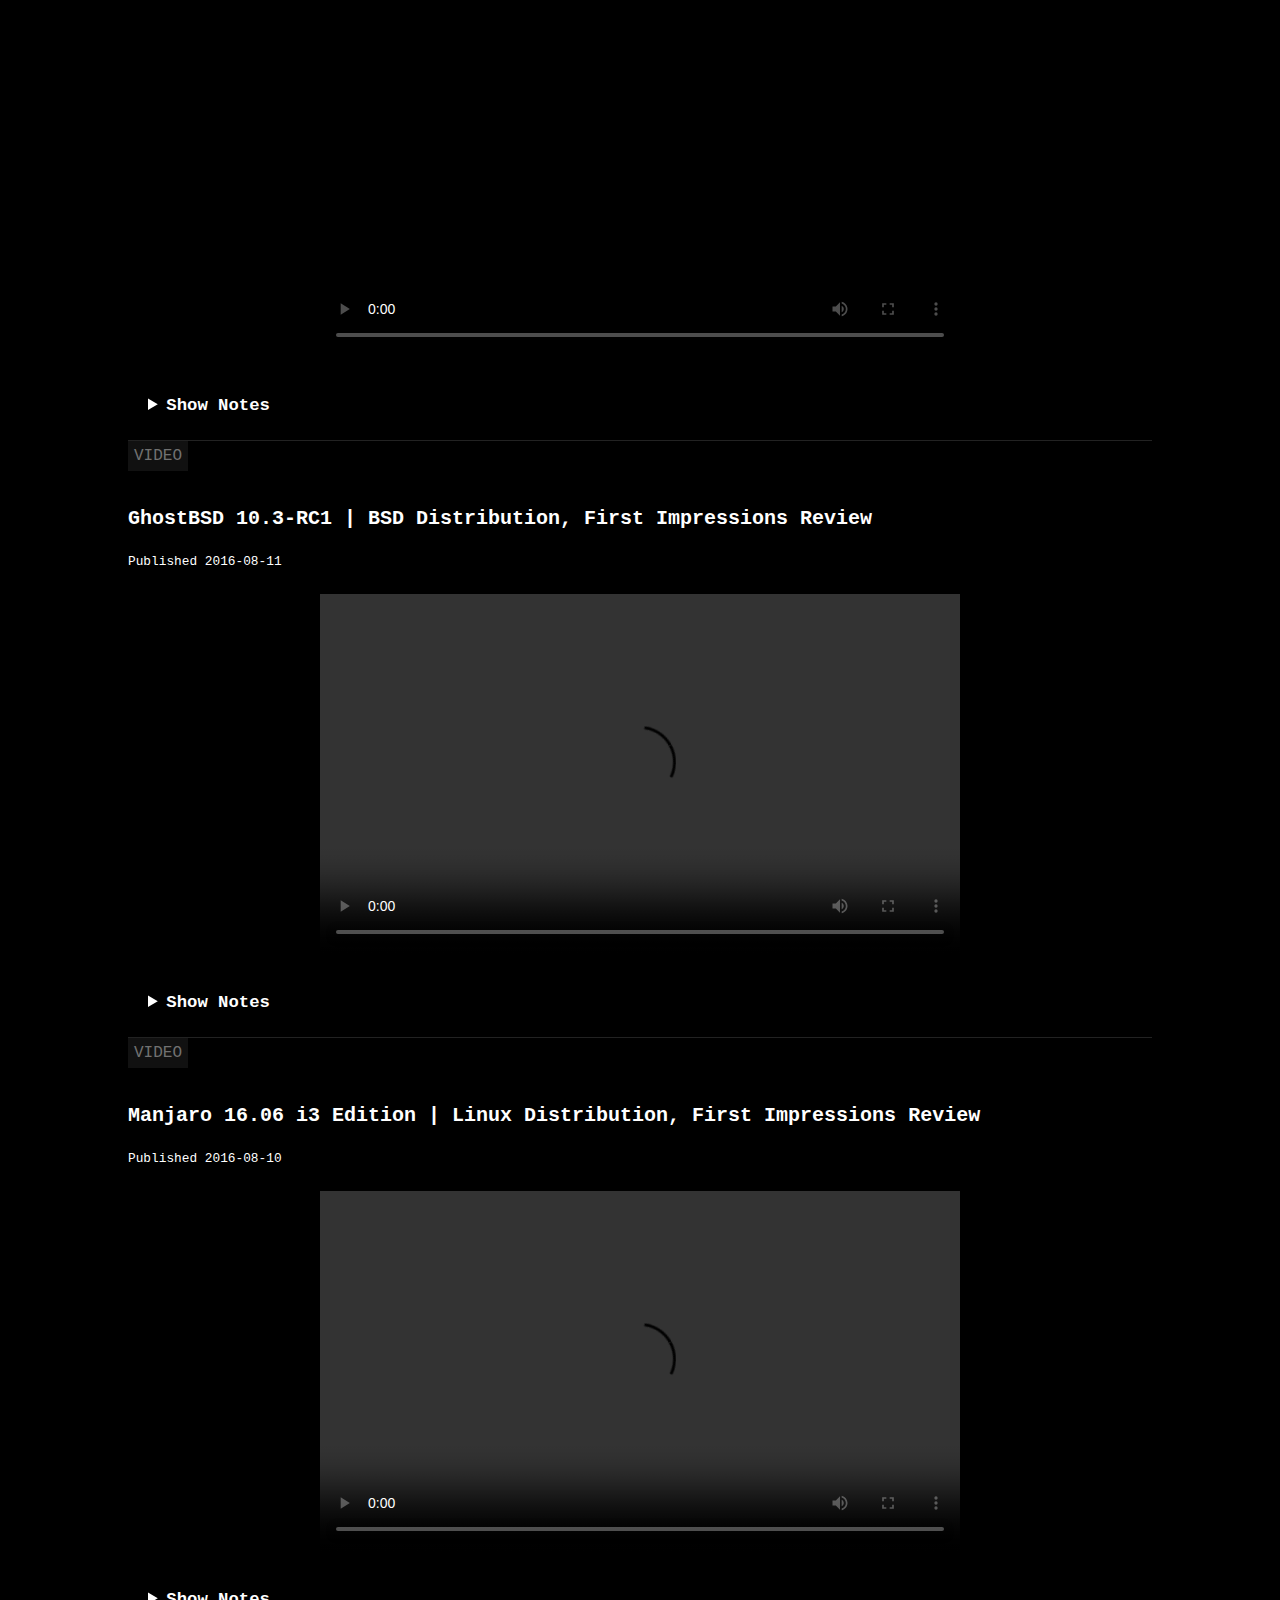
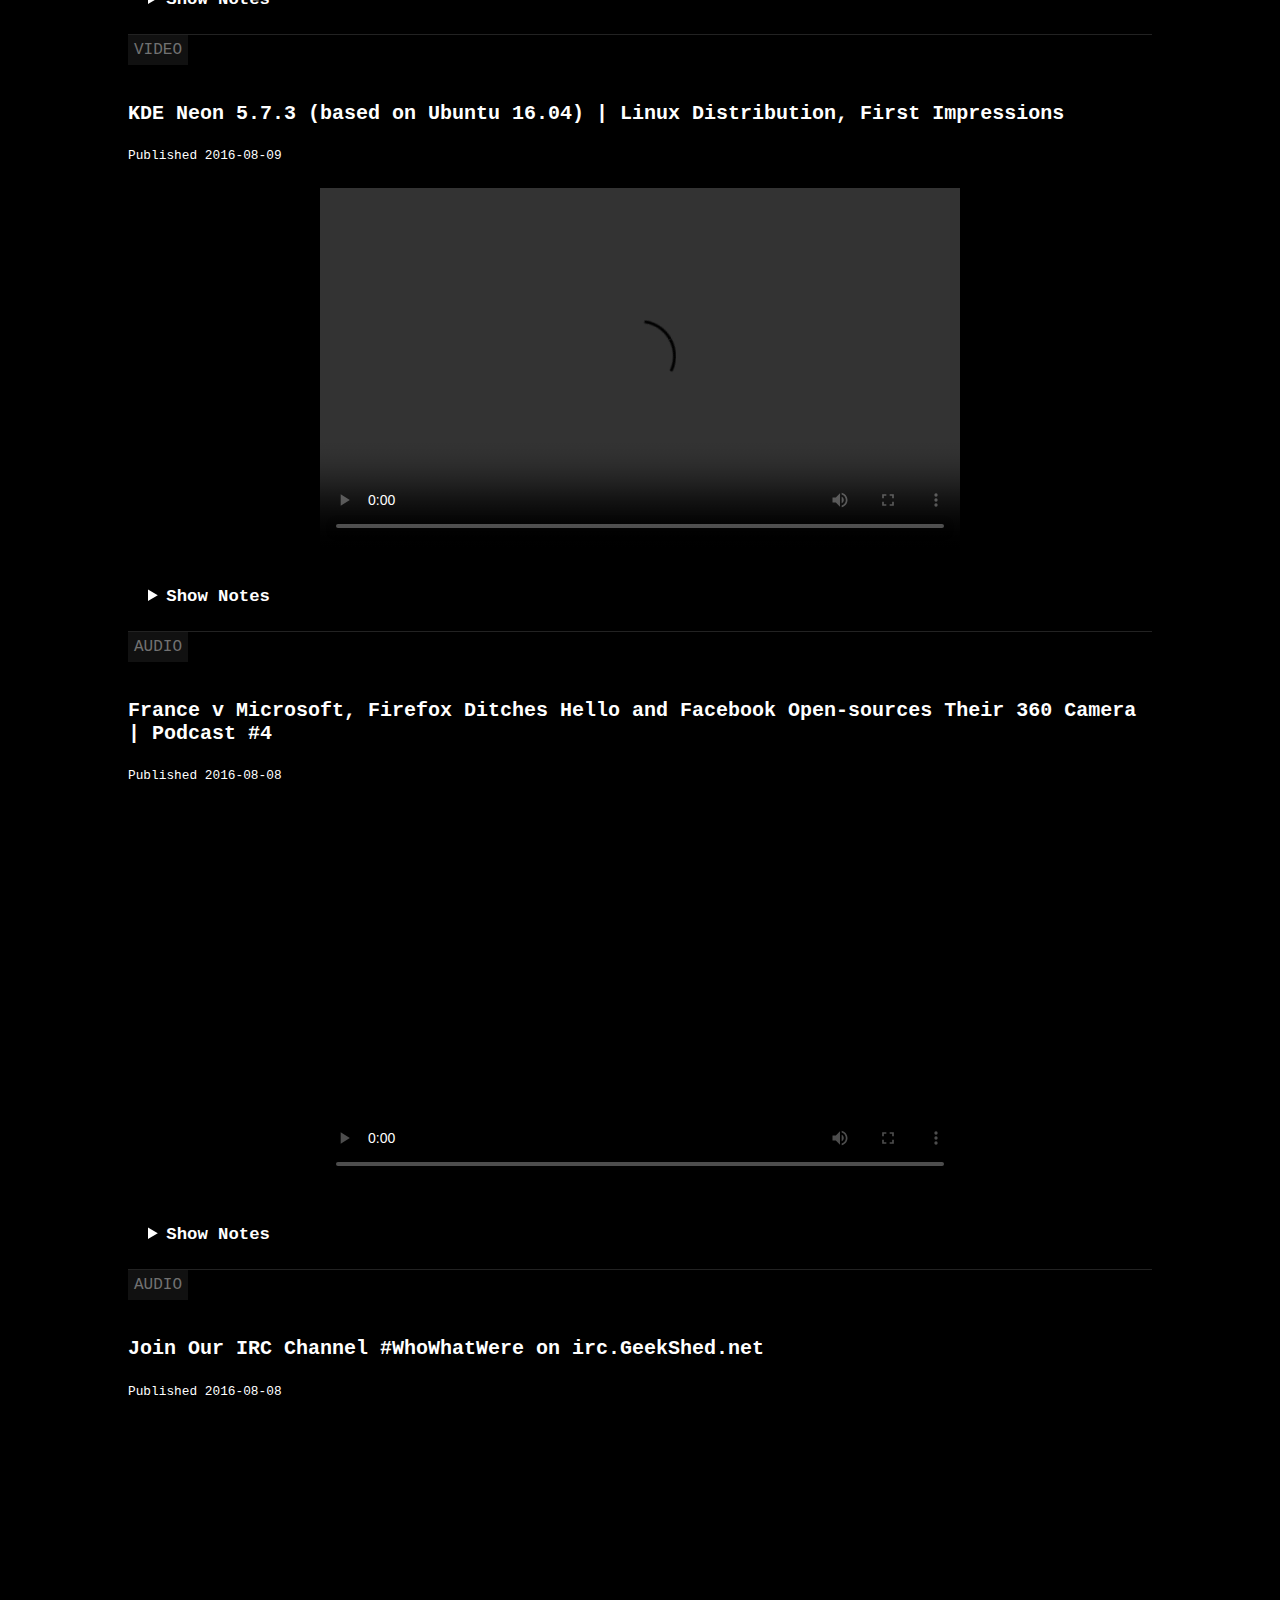
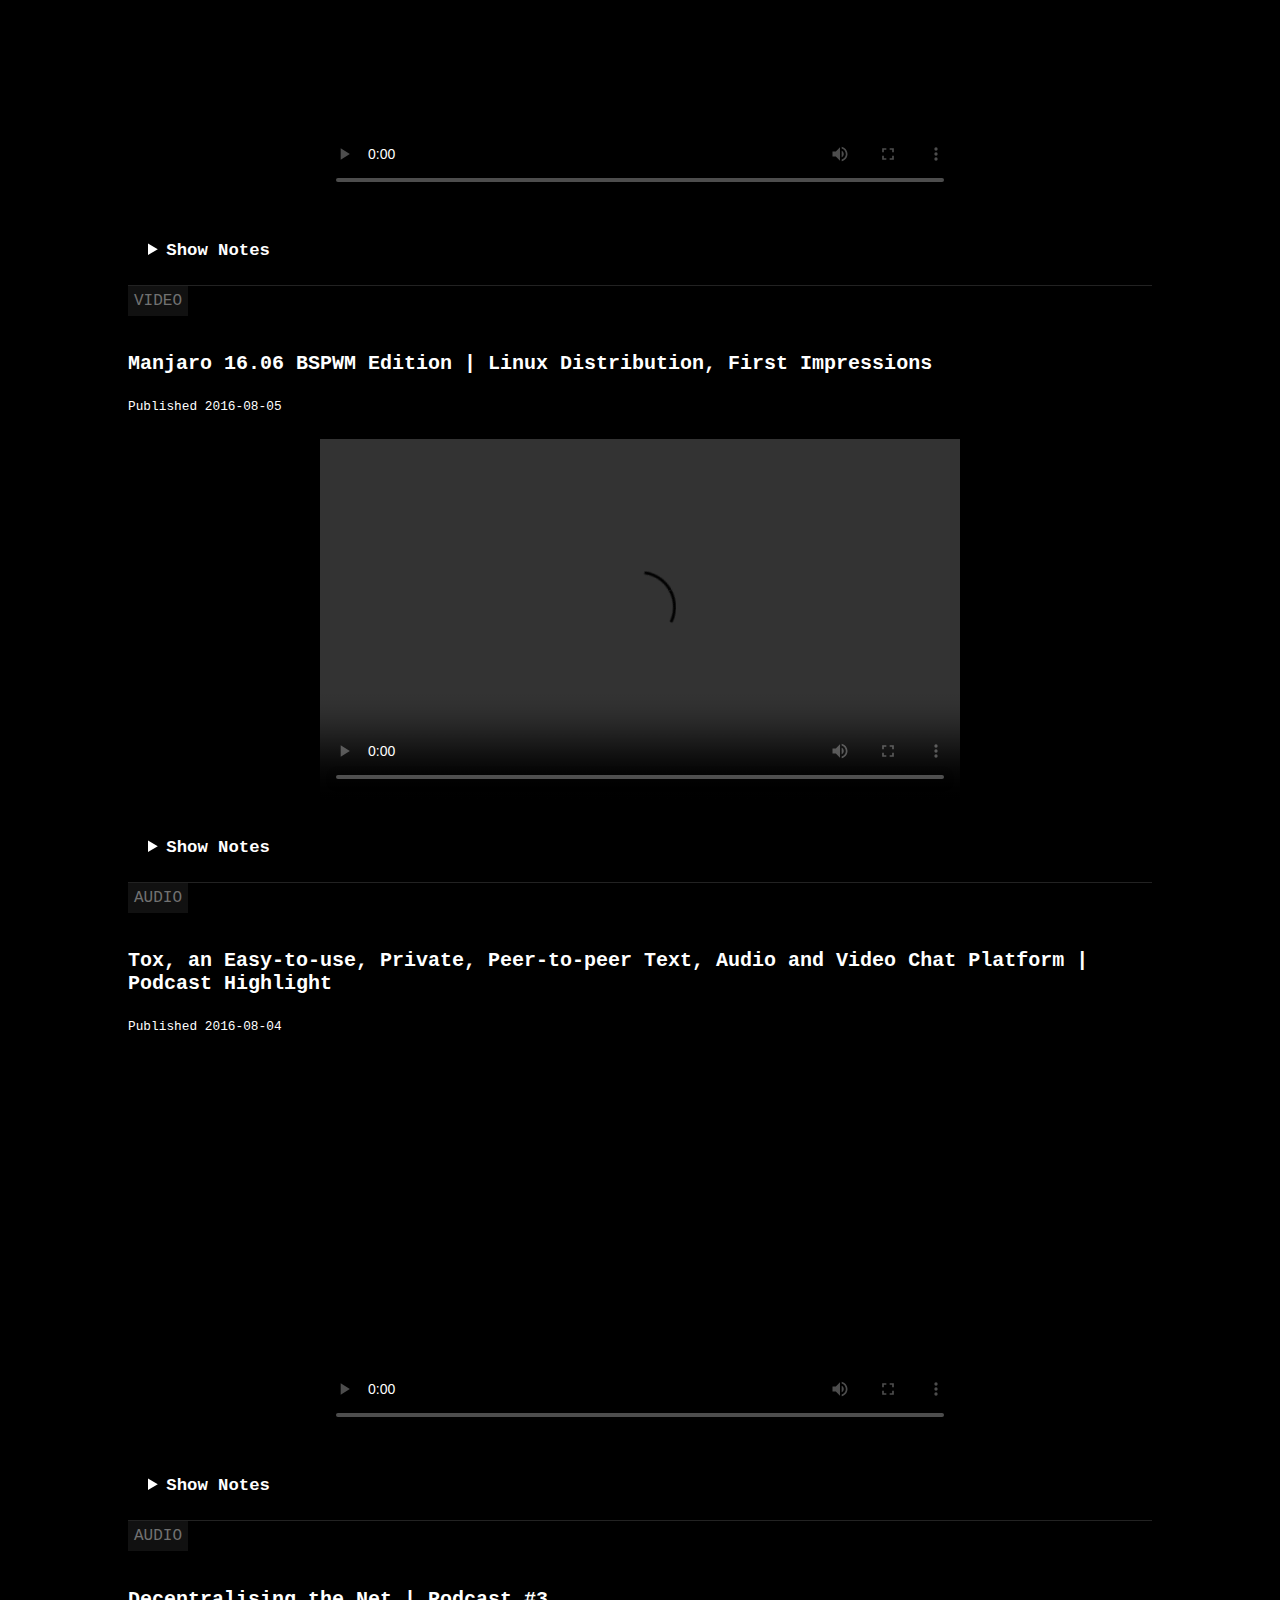
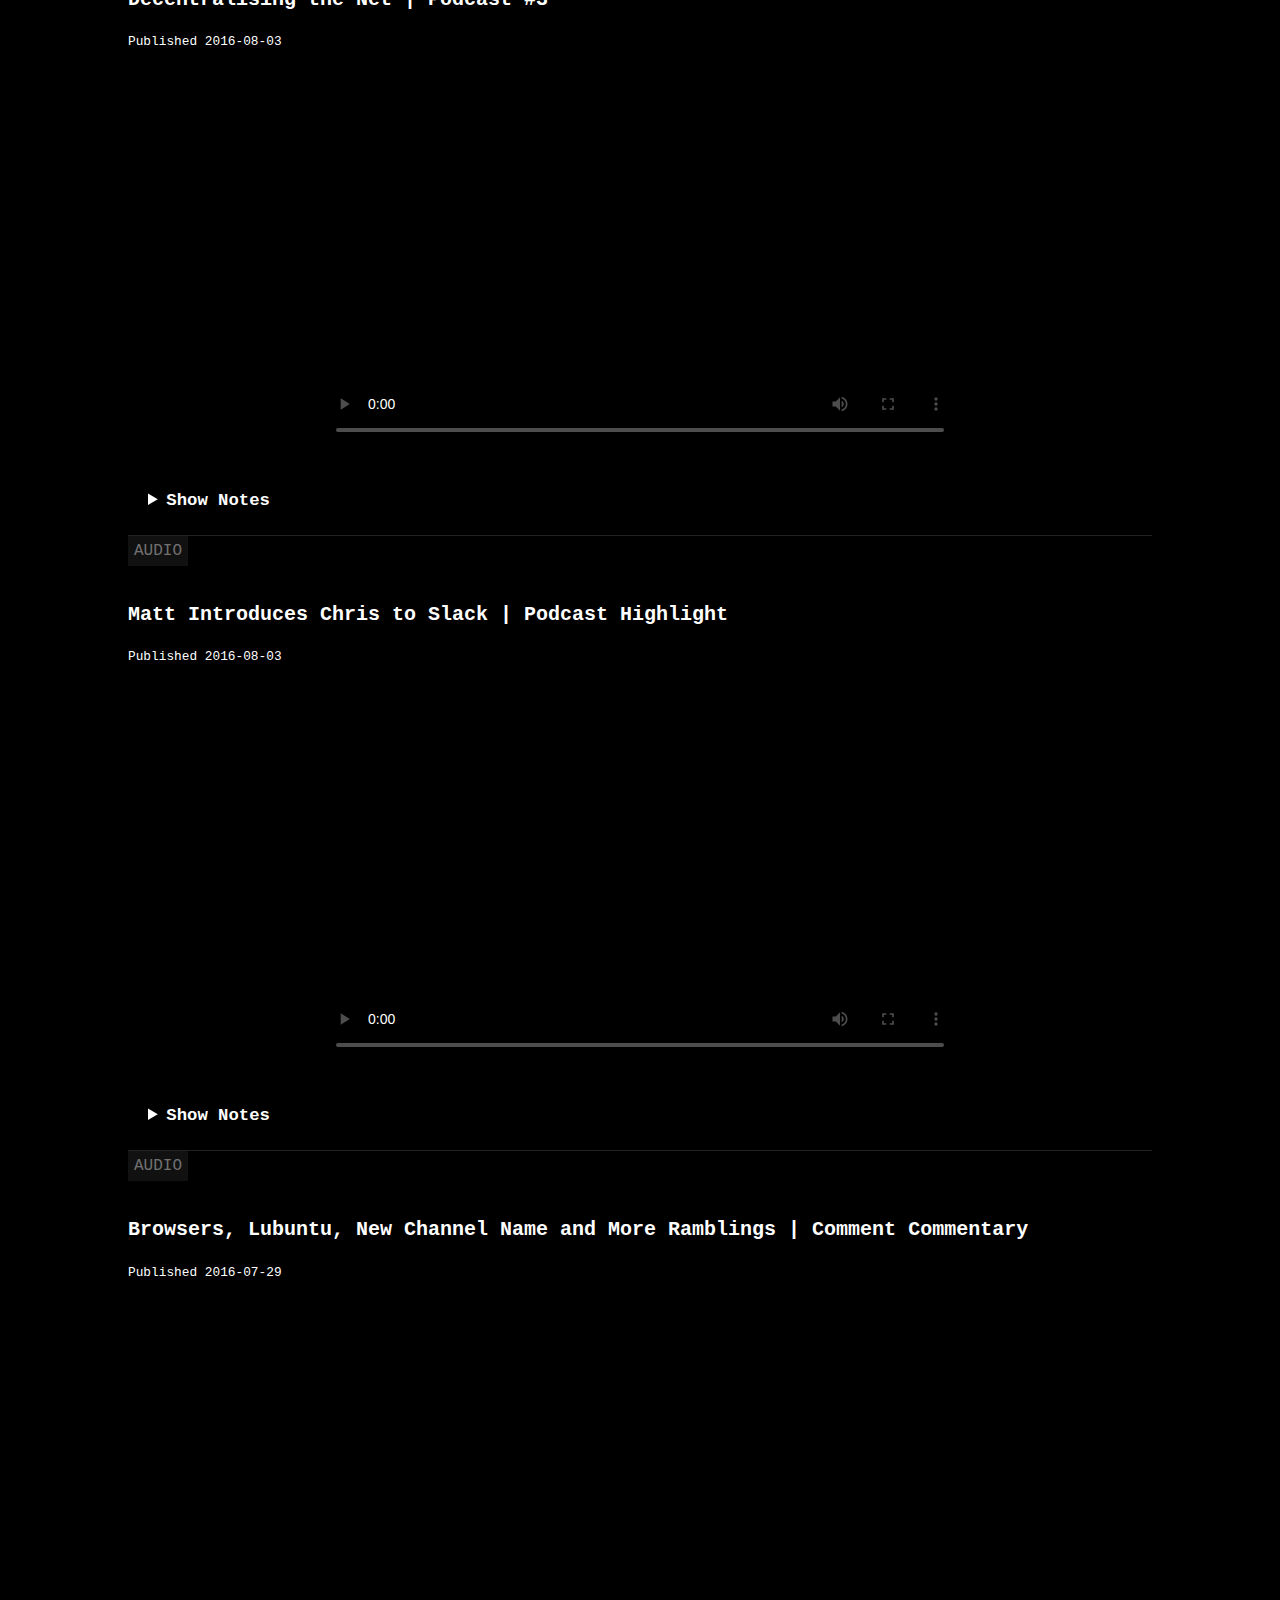
==== commit 3b5e1470: "- Updated to include latest posts." ====
--- a/index.html
+++ b/index.html
@@ -1,121 +1,403 @@
 <!DOCTYPE html>
 <html>
-    <head>
-        <link rel="stylesheet" type="text/css" href="css/reset.css">
-        <link rel="stylesheet" type="text/css" href="css/styles.css">
-    </head>
 
-    <body>
-        <br>
-        <header>
-            <div id="youtubelogo">
-                <a href="https://www.youtube.com/user/ChrisWereDigital">
-                    <img src="img/logo.jpg" width="64px" height="64px">
-                </a>
-            </div>
+<head>
+    <link rel="stylesheet" type="text/css" href="css/reset.css">
+    <link rel="stylesheet" type="text/css" href="css/styles.css">
+</head>
 
-            <div id="headermiddle">
-                <h1><a href="index.html">www@zrnt:~$</a></h1>
-
-                <nav>
-                    <a href="https://www.gnu.org/software/gnuzilla/">icecat</a>
-                    <a href="index.html">index.html</a>
-                    <a href="info.html">info.html</a></p>
-                </nav>
-            </div>
-
+<body>
+    <br>
+    <header>
+        <div id="youtubelogo">
+            <a href="https://www.youtube.com/user/ChrisWereDigital"> <img src="img/logo.jpg" width="64px" height="64px"> </a>
+        </div>
+        <div id="headermiddle">
+            <h1><a href="index.html">c-were@bit:~$</a></h1>
+            <nav> icecat <a href="index.html">index.html</a> <a href="info.html">info.html</a></p>
+            </nav>
+        </div>
         <div id="kopimi">
-            <a href="https://en.wikipedia.org/wiki/Kopimi#Kopimi">
-                <img	 src="img/kopimi.png" width="61px" height="64px">
-            </a>
+            <a href="https://en.wikipedia.org/wiki/Kopimi#Kopimi"> <img src="img/kopimi.png" width="61px" height="64px"> </a>
         </div>
-        </header>
-
-    <!--
-<article>
-<a href="#" name="">
-<h2>Title</h2>
-</a>
-<time>Published xxxx-xx-xx</time>
-<video width="640" height="360"controls><source src="videos/videoname.webm" type="video/webm"></video>
-<details>
-<summary>Show Notes</summary>
-<br/>
-<p><strong>YouTube:</strong> <a href="youtube address">youtube address</a></p>
-
-<p><strong>Example:</strong> <a href="example.com">example.com</a></p>
-
-<p><strong>Example:</strong> <a href="example.com">example.com</a></p>
-</details>
-</article>
--->
-
+    </header>
+    <!-- <article> <a href="#" name=""> <h2>Title</h2> </a> <time>Published xxxx-xx-xx</time> <video width="640" height="360"controls><source src="videos/videoname.webm" type="video/webm"></video> <details> <summary>Show Notes</summary> <br/> <p><strong>YouTube:</strong> <a href="youtube address">youtube address</a></p> <p><strong>Example:</strong> <a href="example.com">example.com</a></p> <p><strong>Example:</strong> <a href="example.com">example.com</a></p> </details> </article> -->
+    <article>
+        <mark>VIDEO</mark>
+        <a href="#F5o3g8y4sBA" name="F5o3g8y4sBA"><h2>Emily and Chris Talk Linux (and free and open-source software)</h2></a>
+        <time>Published 2016-10-10</time>
+        <video width="640" height="360" controls>
+            <source src="videos/F5o3g8y4sBA.webm" type="video/webm">
+        </video>
+        <details open>
+            <summary>Show Notes</summary>
+            <br>
+            <p><strong>YouTube:</strong> <a href="https://www.youtube.com/watch?v=F5o3g8y4sBA">https://www.youtube.com/watch?v=F5o3g8y4sBA</a></p>
+            <p>Today, I'm joined by Emily, a music YouTuber who produces her music using only free and open source software.
+                <br>
+                <br>Emily's Channel
+                <br>https://www.youtube.com/user/FoxxeMusic
+                <br>
+                <br>Emily's Website
+                <br>http://www.emilyfoxmusic.co.uk</p>
+        </details>
+    </article>
+    <article>
+        <mark>VIDEO</mark>
+        <a href="#c6qCjYncbZo" name="c6qCjYncbZo"><h2>Trying Out Valve's Steam Controller Under Linux (using SC Controller)</h2></a>
+        <time>Published 2016-10-07</time>
+        <video width="640" height="360" controls>
+            <source src="videos/c6qCjYncbZo.webm" type="video/webm">
+        </video>
+        <details>
+            <summary>Show Notes</summary>
+            <br>
+            <p><strong>YouTube:</strong> <a href="https://www.youtube.com/watch?v=c6qCjYncbZo">https://www.youtube.com/watch?v=c6qCjYncbZo</a></p>
+            <p>I take a look at Valve's Steam controller running under my Manjaro XFCE install (w/ Linux Kernel 4.7), playing Open MW.
+                <br>
+                <br>Open MW
+                <br>http://openmw.org
+                <br>
+                <br>SC Controller
+                <br>https://github.com/kozec/sc-controller#sc-controller-
+                <br>
+                <br>Buy the Steam Controller
+                <br>http://store.steampowered.com/app/353370</p>
+        </details>
+    </article>
+    <article>
+        <mark>VIDEO</mark>
+        <a href="#paTrSZ-girM" name="paTrSZ-girM"><h2>Posteo | Email Service Review</h2></a>
+        <time>Published 2016-10-02</time>
+        <video width="640" height="360" controls>
+            <source src="videos/paTrSZ-girM.webm" type="video/webm">
+        </video>
+        <details>
+            <summary>Show Notes</summary>
+            <br>
+            <p><strong>YouTube:</strong> <a href="https://www.youtube.com/watch?v=paTrSZ-girM">https://www.youtube.com/watch?v=paTrSZ-girM</a></p>
+            <p>Available from http://posteo.net
+                <br>"Posteo is an independent email provider based in Berlin. We offer anonymous and sustainable email accounts, address books and calendars. Our service is completely ad-free and self-financed. Posteo was founded in 2009. We want to provide an impetus for greater security, privacy and sustainability on the internet, and offer alternatives." From the Posteo website.</p>
+        </details>
+    </article>
+    <article>
+        <mark>VIDEO</mark>
+        <a href="#fJB6V-_AdpA" name="fJB6V-_AdpA"><h2>Lubuntu 16.10 Beta 2 with Alternate Installer | Linux Distribution, First Impressions Review</h2></a>
+        <time>Published 2016-10-01</time>
+        <video width="640" height="360" controls>
+            <source src="videos/fJB6V-_AdpA.webm" type="video/webm">
+        </video>
+        <details>
+            <summary>Show Notes</summary>
+            <br>
+            <p><strong>YouTube:</strong> <a href="https://www.youtube.com/watch?v=fJB6V-_AdpA">https://www.youtube.com/watch?v=fJB6V-_AdpA</a></p>
+            <p>Available from: http://lubuntu.me
+                <br>From the Lubuntu website, "Built with Ubuntu Linux base core, rock solid and with thousands of free apps available and virus-free from the safe Software Center. Use all your music, PDFs, documents and files, and share them with other computers and operating systems. Lubuntu is fast, easy-to-use, friendly and energy saving, built with Open Source software with a great supporting community behind."</p>
+        </details>
+    </article>
+    <article>
+        <mark>VIDEO</mark>
+        <a href="#R5DKWrkbeQY" name="R5DKWrkbeQY"><h2>Ubuntu MATE 16.10 (Yakkety Yak) Beta 2 | Linux Distribution, First Impressions Review</h2></a>
+        <time>Published 2016-09-28</time>
+        <video width="640" height="360" controls>
+            <source src="videos/R5DKWrkbeQY.webm" type="video/webm">
+        </video>
+        <details>
+            <summary>Show Notes</summary>
+            <br>
+            <p><strong>YouTube:</strong> <a href="https://www.youtube.com/watch?v=R5DKWrkbeQY">https://www.youtube.com/watch?v=R5DKWrkbeQY</a></p>
+            <p>Twitch: https://www.twitch.tv/chriswere
+                <br>Twitter: https://twitter.com/itsChrisWere
+                <br>Available from: https://ubuntu-mate.org/blog/ubuntu-mate-yakkety-beta2
+                <br>
+                <br>"Ubuntu MATE is a stable, easy-to-use operating system with a configurable desktop environment. It is ideal for those who want the most out of their computers and prefer a traditional desktop metaphor. With modest hardware requirements it is suitable for modern workstations, single board computers and older hardware alike. Ubuntu MATE makes modern computers fast and old computers usable." From the Ubuntu MATE website.</p>
+        </details>
+    </article>
+    <article>
+        <mark>VIDEO</mark>
+        <a href="#uj7orwzt5kk" name="uj7orwzt5kk"><h2>Fastmail | Email Service Review</h2></a>
+        <time>Published 2016-09-25</time>
+        <video width="640" height="360" controls>
+            <source src="videos/uj7orwzt5kk.webm" type="video/webm">
+        </video>
+        <details>
+            <summary>Show Notes</summary>
+            <br>
+            <p><strong>YouTube:</strong> <a href="https://www.youtube.com/watch?v=uj7orwzt5kk">https://www.youtube.com/watch?v=uj7orwzt5kk</a></p>
+            <p>Today, I take a look at this series' first email service, Fastmail, available from http://fastmail.com
+                <br>
+                <br>"FastMail is an email service offering paid email accounts for individuals and organizations which is available in 36 languages. The company is FastMail Pty Ltd of Melbourne, Victoria, Australia.[2] In 2010 the company was acquired by Opera Software. On September 26, 2013, FastMail announced that it had split from Opera and became a privately held independent company. Its servers are located in New York City and Amsterdam, the previous backup location in Iceland is being replaced by the server location in Amsterdam." From Wikipedia.org
+                <br>
+                <br>Latest podcast:
+                <br>https://soundcloud.com/whowhatwere
+                <br>
+                <br>Podcast RSS:
+                <br>https://feeds.feedburner.com/WhoWhatWere</p>
+        </details>
+    </article>
+    <article>
+        <mark>VIDEO</mark>
+        <a href="#n3a-X1r9WR4" name="n3a-X1r9WR4"><h2>Solus 1.2 | Linux Distribution, First Impressions Review</h2></a>
+        <time>Published 2016-09-10</time>
+        <video width="640" height="360" controls>
+            <source src="videos/n3a-X1r9WR4.webm" type="video/webm">
+        </video>
+        <details>
+            <summary>Show Notes</summary>
+            <br>
+            <p><strong>YouTube:</strong> <a href="https://www.youtube.com/watch?v=n3a-X1r9WR4">https://www.youtube.com/watch?v=n3a-X1r9WR4</a></p>
+            <p>I talk about some of my first impressions of Solus and the Budgie desktop. From the Solus website, "Solus is an operating system that is designed for modern PCs. Every tweak, configuration, and optimization enables us to deliver a singular, cohesive desktop experience."
+                <br>
+                <br>Latest podcast: https://soundcloud.com/whowhatwere
+                <br>Podcast RSS: http://feeds.feedburner.com/WhoWhatWere
+                <br>IRC: https://kiwiirc.com/client/irc.geekshed.net/#WhoWhatWere
+                <br>Available from: https://solus-project.com</p>
+        </details>
+    </article>
+    <article>
+        <mark>VIDEO</mark>
+        <a href="#z4x7KV5_85A" name="z4x7KV5_85A">
+            <h2>Thoughts on the New YouTube Changes and Monetization | Vlog</h2>
+        </a>
+        <time>Published 2016-09-02</time>
+        <video width="640" height="360" controls>
+            <source src="videos/z4x7KV5_85A.webm" type="video/webm">
+        </video>
+        <details>
+            <summary>Show Notes</summary>
+            <br>
+            <p><strong>YouTube:</strong> <a href="https://www.youtube.com/watch?v=z4x7KV5_85A">https://www.youtube.com/watch?v=z4x7KV5_85A</a></p>
+            <p>Podcast: https://soundcloud.com/WhoWhatWere
+                <br>Podcast RSS: http://feeds.feedburner.com/WhoWhatWere
+                <br>Twitter: https://twitter.com/itsChrisWere
+                <br>IRC Server: irc.geekshed.net
+                <br>IRC Channel: #WhoWhatWere
+                <br>
+                <br>I share my thoughts on the latest changes to YouTube's terms and conditions.
+                <br>
+                <br>Phil De Franco's video #1: https://www.youtube.com/watch?v=Gbph5or0NuM
+                <br>Phil De Franco's video #2: https://www.youtube.com/watch?v=tJKfe4jjUdg
+                <br>CheersKevin's video: https://www.youtube.com/watch?v=nrLSBsTJILQ
+                <br>H3H3's video: https://www.youtube.com/user/h3h3Productions
+                <br>
+                <br>Sexplanations: https://www.youtube.com/user/sexplanations
+                <br>Brave browser: https://brave.com</p>
+        </details>
+    </article>
+    <article>
+        <mark>VIDEO</mark>
+        <a href="#Bx7vV9f6n5o" name="Bx7vV9f6n5o">
+            <h2>Why Linux is Important to Me; My Linux Story, Happy Birthday Linux! | Vlog</h2>
+        </a>
+        <time>Published 2016-08-25</time>
+        <video width="640" height="360" controls>
+            <source src="videos/Bx7vV9f6n5o.webm" type="video/webm">
+        </video>
+        <details>
+            <summary>Show Notes</summary>
+            <br/>
+            <p><strong>YouTube:</strong> <a href="https://www.youtube.com/watch?v=Bx7vV9f6n5o">https://www.youtube.com/watch?v=Bx7vV9f6n5o</a></p>
+            <p>Today on what some call Linux's Birthday I talk about some of the reasons I ventured into free, libre and open source software.</p>
+        </details>
+    </article>
+    <article>
+        <mark>VIDEO</mark>
+        <a href="#ckgtXTaEXOE" name="ckgtXTaEXOE">
+            <h2>Discussing Google OS as a Potential Linux Competitor (and the Internet of Things) | Vlog</h2>
+        </a>
+        <time>Published 2016-08-24</time>
+        <video width="640" height="360" controls>
+            <source src="videos/ckgtXTaEXOE.webm" type="video/webm">
+        </video>
+        <details>
+            <summary>Show Notes</summary>
+            <br/>
+            <p><strong>YouTube:</strong> <a href="https://www.youtube.com/watch?v=ckgtXTaEXOE">https://www.youtube.com/watch?v=ckgtXTaEXOE</a></p>
+            <p>"Google is building a completely new operating system. As in, not just an upgrade to Android or Chrome OS, but instead, a new system that’s not derived from the Linux kernel." From TheNextWeb.com</p>
+            <p><strong>Google is secretly creating a new OS that’s not based on Linux:</strong>
+                <br><a href="http://thenextweb.com/google/2016/08/13/google-is-secretly-creating-a-new-os-thats-not-based-on-linux">http://thenextweb.com/google/2016/08/13/google-is-secretly-creating-a-new-os-thats-not-based-on-linux</a></p>
+        </details>
+    </article>
+    <article>
+        <mark>AUDIO</mark>
+        <a href="#DusZiCouffI" name="DusZiCouffI">
+            <h2>Firefox 49, Posteo Email, YouTube Streaming and VR in Cinema | Who What Were Podcast #6</h2>
+        </a>
+        <time>Published 2016-08-23</time>
+        <video width="640" height="360" poster="img/thumb/DusZiCouffI.jpg" controls>
+            <source src="videos/DusZiCouffI.ogg" type="audio/ogg">
+        </video>
+        <details>
+            <summary>Show Notes</summary>
+            <br/>
+            <p><strong>YouTube:</strong> <a href="https://www.youtube.com/watch?v=DusZiCouffI">https://www.youtube.com/watch?v=DusZiCouffI</a></p>
+            <p><strong>Segment Times:</strong> 26:09 - VR and 360 video in Cinema</p>
+            <p><strong>James' Twitter:</strong>
+                <br><a href="https://twitter.com/Jawmsie">https://twitter.com/Jawmsie</a></p>
+            <p><strong>James' Channel:</strong>
+                <br><a href="https://www.youtube.com/channel/UCfwlS4ABaDg60ShuJgoSAjA">https://www.youtube.com/channel/UCfwlS4ABaDg60ShuJgoSAjA</a></p>
+            <p><strong>Chris' Twitter:</strong> <a href="https://twitter.com/itsChrisWere">https://twitter.com/itsChrisWere</a></p>
+            <p><strong>Firefox 49 for Linux: Plugin-Free Netflix and Amazon Video:</strong>
+                <br><a href="http://www.ghacks.net/2016/08/13/firefox-49-linux-netflix-amazon-video/">http://www.ghacks.net/2016/08/13/firefox-49-linux-netflix-amazon-video/</a></p>
+            <p><strong>Hangouts On Air moving from Google+ to YouTube Live on September 12:</strong>
+                <br><a href="https://techcrunch.com/2016/08/15/hangouts-on-air-moving-from-google-to-youtube-live-on-september-12/">https://techcrunch.com/2016/08/15/hangouts-on-air-moving-from-google-to-youtube-live-on-september-12/</a></p>
+            <p><strong>Posteo:</strong>
+                <br><a href="https://posteo.de/en/site/about_posteo">https://posteo.de/en/site/about_posteo</a></p>
+            <p><strong>Seagate Announces Mammoth 60TB Solid State Drive:</strong>
+                <br><a href="http://news.doddleme.com/blogs/post-production/seagate-announces-mammoth-60tb-ssd/">http://news.doddleme.com/blogs/post-production/seagate-announces-mammoth-60tb-ssd/</a></p>
+            <p><strong>Sometimes You Just Need to Rack Depth of Field—Now, There's a Way:</strong> <a href="http://nofilmschool.com/2016/08/rack-depth-of-field-with-cinefade-tool">http://nofilmschool.com/2016/08/rack-depth-of-field-with-cinefade-tool</a></p>
+        </details>
+    </article>
+    <article>
+        <mark>VIDEO</mark>
+        <a href="#GFpceiR7hek" name="GFpceiR7hek">
+            <h2>Why IRC is the Best Social Network | Vlog</h2>
+        </a>
+        <time>Published 2016-08-20</time>
+        <video width="640" height="360" controls>
+            <source src="videos/GFpceiR7hek.webm" type="video/webm">
+        </video>
+        <details>
+            <summary>Show Notes</summary>
+            <br/>
+            <p><strong>YouTube:</strong> <a href="https://www.youtube.com/watch?v=GFpceiR7hek">https://www.youtube.com/watch?v=GFpceiR7hek</a></p>
+            <p><strong>IRC Chat (Web app):</strong> <a href="https://kiwiirc.com/client/irc.geekshed.net/?&theme=cli#WhoWhatWere">https://kiwiirc.com/client/irc.geekshed.net/?&theme=cli#WhoWhatWere</a></p>
+            <p><strong>IRC Service</strong> irc.geekshed.net</p>
+            <p><strong>IRC Channel:</strong> #WhoWhatWere</p>
+            <p>From Wikipedia, "Internet Relay Chat Protocol (IRCP) is an application layer protocol that facilitates communication in the form of text. The chat process works on a client/server networking model. IRC clients are computer programs that a user can install on their system. These clients communicate with chat servers to transfer messages to other clients. IRC is mainly designed for group communication in discussion forums, called channels, but also allows one-on-one communication via private messages as well as chat and data transfer, including file sharing."</p>
+        </details>
+    </article>
+    <article>
+        <mark>VIDEO</mark>
+        <a href="#zHo4boZGlZ8" name="zHo4boZGlZ8">
+            <h2>Why I'm Ditching Ubuntu & Linux Mint for Manjaro | Vlog</h2>
+        </a>
+        <time>Published 2016-08-16</time>
+        <video width="640" height="360" controls>
+            <source src="videos/zHo4boZGlZ8.webm" type="video/webm">
+        </video>
+        <details>
+            <summary>Show Notes</summary>
+            <br/>
+            <p><strong>YouTube:</strong> <a href="https://www.youtube.com/watch?v=zHo4boZGlZ8">https://www.youtube.com/watch?v=zHo4boZGlZ8</a></p>
+            <p><strong>Chris's Twitter:</strong> <a href="https://twitter.com/itsChrisWere">https://twitter.com/itsChrisWere</a></p>
+            <p><strong>IRC Chat:</strong> <a href="example.com">https://kiwiirc.com/client/irc.geekshed.net/?&theme=cli#WhoWhatWere</a></p>
+            <p>From the Manjaro website, "Manjaro is a user-friendly Linux distribution based on the independently developed Arch operating system".</p>
+            <p>From the Linux Mint website, "The purpose of Linux Mint is to produce a modern, elegant and comfortable operating system which is both powerful and easy to use".</p>
+            <p>From the Ubuntu website, "Ubuntu comes with everything you need to run your organisation, school, home or enterprise. All the essential applications, like an office suite, browsers, email and media apps come pre-installed and thousands more games and applications are available in the Ubuntu Software Centre".</p>
+            <p><strong>Consideration in English law:</strong>
+                <br><a href="https://en.wikipedia.org/wiki/Consideration_in_English_law">https://en.wikipedia.org/wiki/Consideration_in_English_law</a></p>
+        </details>
+    </article>
+    <article>
+        <mark>AUDIO</mark>
+        <a href="#Q6mevfIZbrE" name="Q6mevfIZbrE">
+            <h2>Open Source Music, Blab is Dead & A New Kernel/OS from Google? | Podcast #5</h2>
+        </a>
+        <time>Published 2016-08-15</time>
+        <br>
+        <br>
+        <video width="640" height="360" controls>
+            <!--Video deleted: poster="img/thumb/Q6mevfIZbrE.jpg"-->
+            <source src="videos/Q6mevfIZbrE.ogg" type="audio/ogg">
+        </video>
+        <details>
+            <summary>Show Notes</summary>
+            <br>
+            <p><strong>YouTube:</strong><a href="https://www.youtube.com/watch?v=Q6mevfIZbrE">https://www.youtube.com/watch?v=Q6mevfIZbrE</a></p>
+            <p><strong>Emily Fox's Channel:</strong>
+                <br><a href="https://www.youtube.com/user/FoxxeMusic">https://www.youtube.com/user/FoxxeMusic</a></p>
+            <p><strong>Blab is Dead:</strong>
+                <br><a href="http://bit.ly/2bwyr0L">http://bit.ly/2bwyr0L</a></p>
+            <p><strong>Google is secretly creating a new OS that’s not based on Linux:</strong>
+                <br><a href="http://thenextweb.com/google/2016/08/13/google-is-secretly-creating-a-new-os-thats-not-based-on-linux/">http://thenextweb.com/google/2016/08/13/google-is-secretly-creating-a-new-os-thats-not-based-on-linux/</a></p>
+            <p><strong>Our IRC:</strong>
+                <br><strong>Server:</strong> irc.geekshed.com
+                <br><strong>Channel:</strong> #WhoWhatWere</p>
+            <p><strong>IRC Web App:</strong>
+                <br><a href="https://kiwiirc.com/client/irc.geekshed.net/?&theme=cli#WhoWhatWere">https://kiwiirc.com/client/irc.geekshed.net/?&theme=cli#WhoWhatWere</a></p>
+            <p><strong>Chris's Twitter:</strong>
+                <br><a href="https://twitter.com/itsChrisWere">https://twitter.com/itsChrisWere</a></p>
+            <p><strong>Matt's Twitter:</strong>
+                <br><a href="https://twitter.com/MattPalka">https://twitter.com/MattPalka</a></p>
+            <p><strong>Music:</strong>
+                <br>Carpe Diem by Kevin MacLeod from Incompetech.com</p>
+    </article>
     <article>
         <mark>VIDEO</mark>
         <a href="#nBBqhU4JHMo" name="nBBqhU4JHMo">
             <h2>Grandpa's Table | Linux Game Review</h2>
         </a>
         <time>Published 2016-08-13</time>
-        <video width="640" height="360"controls><source src="videos/nBBqhU4JHMo.webm" type="video/webm"></video>
-        <details open>
+        <video width="640" height="360" controls>
+            <source src="videos/nBBqhU4JHMo.webm" type="video/webm">
+        </video>
+        <details>
             <summary>Show Notes</summary>
             <br/>
             <p><strong>YouTube:</strong> <a href="https://www.youtube.com/watch?v=nBBqhU4JHMo">https://www.youtube.com/watch?v=nBBqhU4JHMo</a></p>
-
             <p>Thank you to LinuxGamer1920 for providing the game for review.</p>
-
             <p>Available from <a href="http://store.steampowered.com/app/471570">http://store.steampowered.com/app/471570</a></p>
         </details>
     </article>
-
     <article>
         <mark>AUDIO</mark>
         <a href="#KMartC3dtNA" name="KMartC3dtNA">
             <h2>Window Managers, Federalised and Decentralised Networks and More Rambling | Comment Commentary</h2>
-        </a><time>Published 2016-08-12</time><br><br>
+        </a>
+        <time>Published 2016-08-12</time>
+        <br>
+        <br>
         <video width="640" height="360" poster="img/thumb/KMartC3dtNA.jpg" controls>
             <source src="videos/KMartC3dtNA.ogg" type="audio/ogg">
         </video>
-        <details><summary>Show Notes</summary><br><p><strong>YouTube:</strong><a href="https://www.youtube.com/watch?v=KMartC3dtNA">https://www.youtube.com/watch?v=KMartC3dtNA</a></p><p>In today's Comment Commentary I chat with you about the stability and user-friendliness of some Linux distros and f.o.s.s software as well as federated systems in comparison to decentralised ones.<br>
-        <br>Irc:<br><a href="http://irc.WhoWhatWere.download">http://irc.WhoWhatWere.download</a><br>
-        <br>Unix Porn on Reddit:<br><a href="https://reddit.com/r/UnixPorn">https://reddit.com/r/UnixPorn</a></p></details>
-    </article>
-
+        <details>
+            <summary>Show Notes</summary>
+            <br>
+            <p><strong>YouTube:</strong><a href="https://www.youtube.com/watch?v=KMartC3dtNA">https://www.youtube.com/watch?v=KMartC3dtNA</a></p>
+            <p>In today's Comment Commentary I chat with you about the stability and user-friendliness of some Linux distros and f.o.s.s software as well as federated systems in comparison to decentralised ones.
+                <br>
+                <br>Irc:
+                <br><a href="http://irc.WhoWhatWere.download">http://irc.WhoWhatWere.download</a>
+                <br>
+                <br>Unix Porn on Reddit:
+                <br><a href="https://reddit.com/r/UnixPorn">https://reddit.com/r/UnixPorn</a></p>
+        </details>
+    </article>
     <article>
         <mark>VIDEO</mark>
         <a href="#OIKyG5CY0lY" name="OIKyG5CY0lY">
             <h2>GhostBSD 10.3-RC1 | BSD Distribution, First Impressions Review </h2>
         </a>
         <time>Published 2016-08-11</time>
-        <video width="640" height="360"controls><source src="videos/OIKyG5CY0lY.webm" type="video/webm"></video>
+        <video width="640" height="360" controls>
+            <source src="videos/OIKyG5CY0lY.webm" type="video/webm">
+        </video>
         <details>
             <summary>Show Notes</summary>
             <br/>
             <p><strong>YouTube:</strong> <a href="https://www.youtube.com/watch?v=OIKyG5CY0lY">https://www.youtube.com/watch?v=OIKyG5CY0lY</a></p>
-
             <p>From the Ghost BSD release announcement, "This first RC release is ready for testing new feature in GhostBSD 10.3, MATE and XFCE is available on SourceForge for the i386, amd64, and amd64-uefi architectures." [<a href="http://ghostbsd.org/10.3_RC1">http://ghostbsd.org/10.3_RC1</a>]</p>
-
-        </details>
-    </article>
-
+        </details>
+    </article>
     <article>
         <mark>VIDEO</mark>
         <a href="#" name="wQiUKIb8AT8">
             <h2>Manjaro 16.06 i3 Edition | Linux Distribution, First Impressions Review</h2>
         </a>
         <time>Published 2016-08-10</time>
-        <video width="640" height="360"controls><source src="videos/wQiUKIb8AT8.webm" type="video/webm"></video>
+        <video width="640" height="360" controls>
+            <source src="videos/wQiUKIb8AT8.webm" type="video/webm">
+        </video>
         <details>
             <summary>Show Notes</summary>
             <br/>
             <p><strong>YouTube:</strong> <a href="https://www.youtube.com/watch?v=wQiUKIb8AT8">https://www.youtube.com/watch?v=wQiUKIb8AT8</a></p>
-
             <p>In today's video I take a look at a somewhat unique Linux Distribution.</p>
             <p>From the i3 website, "i3 is a tiling window manager, completely written from scratch. The target platforms are GNU/Linux and BSD operating systems, our code is Free and Open Source Software (FOSS) under the BSD license. i3 is primarily targeted at advanced users and developers." [<a href="https://i3wm.org">https://i3wm.org</a>]</p>
             <p>From the Manjaro website, "Manjaro is a user-friendly Linux distribution based on the independently developed Arch operating system. Developed in Austria, France, and Germany, Manjaro provides all the benefits of the Arch operating system combined with a focus on user-friendliness and accessibility. Available in both 32 and 64 bit versions, Manjaro is suitable for newcomers as well as experienced Linux users." [<a href="https://manjaro.org">https://manjaro.org</a>]</p>
         </details>
     </article>
-
     <article>
         <mark>VIDEO</mark>
         <a href="#fV6bv-XAtW8" name="fV6bv-XAtW8">
@@ -123,20 +405,16 @@
         </a>
         <time>Published 2016-08-09</time>
         <video width="640" height="360" controls>
-            <source src="videos/fV6bv-XAtW8.webm" type="video/webm">
-            Your browser does not support the video tag.
+            <source src="videos/fV6bv-XAtW8.webm" type="video/webm"> Your browser does not support the video tag.
         </video>
         <details>
             <summary>Show Notes</summary>
             <br/>
             <p><strong>YouTube:</strong> <a href="https://www.youtube.com/watch?v=fV6bv-XAtW8">https://www.youtube.com/watch?v=fV6bv-XAtW8</a></p>
-
             <p>From Neon.KDE.org, "KDE neon is the intersection of these needs using a stable Ubuntu long-term release as its core, packaging the hottest software fresh from the KDE Community ovens. Compute knowing you have a solid foundation and enjoy the features you experience in the world's most customisable desktop."</p>
-
             <p>Available from <a href="https://neon.kde.org/">https://neon.kde.org/</a></p>
         </details>
     </article>
-
     <article>
         <mark>AUDIO</mark>
         <a href="#SZ28yjko8PE" name="SZ28yjko8PE">
@@ -145,41 +423,32 @@
         <time>Published 2016-08-08</time>
         <br>
         <br>
-            <video width="640" height="360" poster="img/thumb/SZ28yjko8PE.jpg" controls>
-                <source src="videos/SZ28yjko8PE.ogg" type="audio/ogg">
-            </video>
+        <video width="640" height="360" poster="img/thumb/SZ28yjko8PE.jpg" controls>
+            <source src="videos/SZ28yjko8PE.ogg" type="audio/ogg">
+        </video>
         <details>
             <summary>Show Notes</summary>
             <br/>
             <p><strong>YouTube:</strong> <a href="https://www.youtube.com/watch?v=SZ28yjko8PE">https://www.youtube.com/watch?v=SZ28yjko8PE</a></p>
-
-            <p><strong>Chris:</strong> <a href="https://twitter.com/itsChrisWere">https://twitter.com/itsChrisWere</a><br/>
-                <strong>Matt:</strong> <a href="https://twitter.com/MattPalka">https://twitter.com/MattPalka</a></p>
-
-            <p><strong>#Octothorpe - A Symbolistic Journey:</strong><br/>
-                <a href="https://www.youtube.com/watch?v=HEVOM0VycMI">https://www.youtube.com/watch?v=HEVOM0VycMI</a></p>
-
-            <p><strong>360 Paris:</strong><br/>
-                <a href="http://www.toureiffel.paris/360-panorama-paris/index-en.html">http://www.toureiffel.paris/360-panorama-paris/index-en.html</a></p>
-
-            <p><strong>Veritasium on YouTube:</strong><br/>
-                <a href="https://www.youtube.com/user/1veritasium">https://www.youtube.com/user/1veritasium</a><br/>
-                <a href="https://www.youtube.com/user/1veritasium">https://www.youtube.com/user/2veritasium</a></p>
-
-            <p><strong>Virtual Barber Shop, 360 Audio:</strong><br/>
-                <a href="https://www.youtube.com/watch?v=IUDTlvagjJA">https://www.youtube.com/watch?v=IUDTlvagjJA</a></p>
-
-            <p><strong>ViHart Augmented Reality:</strong><br/>
-                <a href="https://www.youtube.com/watch?v=5q-9ovfEZnw">https://www.youtube.com/watch?v=5q-9ovfEZnw</a></p>
-
-            <p><strong>Vi Hart's Kitchen:</strong> Eggs:<br/>
-                <a href="https://www.youtube.com/watch?v=yQIE_DJyEA0">https://www.youtube.com/watch?v=yQIE_DJyEA0</a></p>
-
-            <p><strong>360&deg; meet the largest dinosaur ever discovered:</strong><br/>
-                <a href="https://www.youtube.com/watch?v=rfh-64s5va4">https://www.youtube.com/watch?v=rfh-64s5va4</a></p>
-        </details>
-    </article>
-
+            <p><strong>Chris:</strong> <a href="https://twitter.com/itsChrisWere">https://twitter.com/itsChrisWere</a>
+                <br/> <strong>Matt:</strong> <a href="https://twitter.com/MattPalka">https://twitter.com/MattPalka</a></p>
+            <p><strong>#Octothorpe - A Symbolistic Journey:</strong>
+                <br/> <a href="https://www.youtube.com/watch?v=HEVOM0VycMI">https://www.youtube.com/watch?v=HEVOM0VycMI</a></p>
+            <p><strong>360 Paris:</strong>
+                <br/> <a href="http://www.toureiffel.paris/360-panorama-paris/index-en.html">http://www.toureiffel.paris/360-panorama-paris/index-en.html</a></p>
+            <p><strong>Veritasium on YouTube:</strong>
+                <br/> <a href="https://www.youtube.com/user/1veritasium">https://www.youtube.com/user/1veritasium</a>
+                <br/> <a href="https://www.youtube.com/user/1veritasium">https://www.youtube.com/user/2veritasium</a></p>
+            <p><strong>Virtual Barber Shop, 360 Audio:</strong>
+                <br/> <a href="https://www.youtube.com/watch?v=IUDTlvagjJA">https://www.youtube.com/watch?v=IUDTlvagjJA</a></p>
+            <p><strong>ViHart Augmented Reality:</strong>
+                <br/> <a href="https://www.youtube.com/watch?v=5q-9ovfEZnw">https://www.youtube.com/watch?v=5q-9ovfEZnw</a></p>
+            <p><strong>Vi Hart's Kitchen:</strong> Eggs:
+                <br/> <a href="https://www.youtube.com/watch?v=yQIE_DJyEA0">https://www.youtube.com/watch?v=yQIE_DJyEA0</a></p>
+            <p><strong>360&deg; meet the largest dinosaur ever discovered:</strong>
+                <br/> <a href="https://www.youtube.com/watch?v=rfh-64s5va4">https://www.youtube.com/watch?v=rfh-64s5va4</a></p>
+        </details>
+    </article>
     <article>
         <mark>AUDIO</mark>
         <a href="#W51uAEvq4HA" name="W51uAEvq4HA">
@@ -188,303 +457,257 @@
         <time>Published 2016-08-08</time>
         <br>
         <br>
-        
-            <video width="640" height="360" poster="img/thumb/W51uAEvq4HA.jpg" controls>
-                <source src="videos/W51uAEvq4HA.ogg" type="audio/ogg">
-            </video>
-        
+        <video width="640" height="360" poster="img/thumb/W51uAEvq4HA.jpg" controls>
+            <source src="videos/W51uAEvq4HA.ogg" type="audio/ogg">
+        </video>
         <details>
             <summary>Show Notes</summary>
             <br/>
             <p><strong>YouTube:</strong> <a href="https://www.youtube.com/watch?v=W51uAEvq4HA">https://www.youtube.com/watch?v=W51uAEvq4HA</a></p>
-            <p><strong>Server:</strong> irc.geekshed.net<br/>
-                <strong>Channel:</strong> #WhoWhatWere<br/>
-                <strong>Web App:</strong> <a href="https://kiwiirc.com/client/irc.geekshed.net/?&theme=cli#WhoWhatWere">https://kiwiirc.com/client/irc.geekshed.net/?&theme=cli#WhoWhatWere</a></p>
+            <p><strong>Server:</strong> irc.geekshed.net
+                <br/> <strong>Channel:</strong> #WhoWhatWere
+                <br/> <strong>Web App:</strong> <a href="https://kiwiirc.com/client/irc.geekshed.net/?&theme=cli#WhoWhatWere">https://kiwiirc.com/client/irc.geekshed.net/?&theme=cli#WhoWhatWere</a></p>
             <p>From IRC.org, "IRC.org is dedicated to bringing you the greatest diversity of all IRC sites - All technical, historical and even humorous documents have their place here."</p>
         </details>
     </article>
-
-    <article>
-        <mark>VIDEO</mark>
-        <a href="#zXI6b1TzdWk" name="zXI6b1TzdWk"><h2>Manjaro 16.06 BSPWM Edition | Linux Distribution, First Impressions</h2></a>
+    <article>
+        <mark>VIDEO</mark>
+        <a href="#zXI6b1TzdWk" name="zXI6b1TzdWk">
+            <h2>Manjaro 16.06 BSPWM Edition | Linux Distribution, First Impressions</h2>
+        </a>
         <time>Published 2016-08-05</time>
         <video width="640" height="360" controls>
-            <source src="videos/zXI6b1TzdWk.webm" type="video/webm">
-            Your browser does not support the video tag.
+            <source src="videos/zXI6b1TzdWk.webm" type="video/webm"> Your browser does not support the video tag.
         </video>
         <details>
             <summary>Show Notes</summary>
             <br/>
             <p><strong>YouTube:</strong> <a href="https://www.youtube.com/watch?v=zXI6b1TzdWk">https://www.youtube.com/watch?v=zXI6b1TzdWk</a></p>
-
             <p>Available from Manjaro.org, the Arch Wiki describes BSPWM as, "a tiling window manager that represents windows as the leaves of a full binary tree. It has support for EWMH and multiple monitors, and is configured and controlled through messages."</p>
-
-            <p><strong>Manjaro BSPWM Torrents:</strong><br><a href="https://sourceforge.net/projects/manjarotorrents/files/community/bspwm/16.06/">https://sourceforge.net/projects/manjarotorrents/files/community/bspwm/16.06/</a></p>
-
+            <p><strong>Manjaro BSPWM Torrents:</strong>
+                <br><a href="https://sourceforge.net/projects/manjarotorrents/files/community/bspwm/16.06/">https://sourceforge.net/projects/manjarotorrents/files/community/bspwm/16.06/</a></p>
             <p><strong>Who What Were IRC:</strong> <a href="https://kiwiirc.com/client/irc.geekshed.net/?&theme=cli#WhoWhatWere">https://kiwiirc.com/client/irc.geekshed.net/?&theme=cli#WhoWhatWere</a></p>
-
-            <p><strong>Or using your own client:</strong><br>irc.GeekShed.net</br>#WhoWhatWere</p>
-    </details>
-</article>
-
-<article>
-    <mark>AUDIO</mark>
-    <a href="#uM4WBRjgP6c" name="uM4WBRjgP6c">
-        <h2>Tox, an Easy-to-use, Private, Peer-to-peer Text, Audio and Video Chat Platform | Podcast Highlight</h2>
-    </a>
-    <time>Published 2016-08-04</time>
-    <br>
-    <br>
-
-    <video width="640" height="360" poster="img/thumb/uM4WBRjgP6c.jpg" controls>
-        <source src="videos/uM4WBRjgP6c.ogg" type="audio/ogg">
-    </video>
-    
-    <details>
-        <summary>Show Notes</summary>
-        <br/>
-        <p><strong>YouTube:</strong> <a href="https://www.youtube.com/watch?v=uM4WBRjgP6c">https://www.youtube.com/watch?v=uM4WBRjgP6c</a></p>
-
-        <p>Tox is a new platform which provides users with a peer-to-peer instant messaging network though a variety of desktop and mobile clients.</p>
-    </details>
-</article>
-
-<article>
-    <mark>AUDIO</mark>
-    <a href="#w0_9Rb21hHY" name="w0_9Rb21hHY">
-        <h2>Decentralising the Net | Podcast #3</h2>
-    </a>
-    <time>Published 2016-08-03</time>
-    <br>
-    <br>
-    
+            <p><strong>Or using your own client:</strong>
+                <br>irc.GeekShed.net</br>#WhoWhatWere</p>
+        </details>
+    </article>
+    <article>
+        <mark>AUDIO</mark>
+        <a href="#uM4WBRjgP6c" name="uM4WBRjgP6c">
+            <h2>Tox, an Easy-to-use, Private, Peer-to-peer Text, Audio and Video Chat Platform | Podcast Highlight</h2>
+        </a>
+        <time>Published 2016-08-04</time>
+        <br>
+        <br>
+        <video width="640" height="360" poster="img/thumb/uM4WBRjgP6c.jpg" controls>
+            <source src="videos/uM4WBRjgP6c.ogg" type="audio/ogg">
+        </video>
+        <details>
+            <summary>Show Notes</summary>
+            <br/>
+            <p><strong>YouTube:</strong> <a href="https://www.youtube.com/watch?v=uM4WBRjgP6c">https://www.youtube.com/watch?v=uM4WBRjgP6c</a></p>
+            <p>Tox is a new platform which provides users with a peer-to-peer instant messaging network though a variety of desktop and mobile clients.</p>
+        </details>
+    </article>
+    <article>
+        <mark>AUDIO</mark>
+        <a href="#w0_9Rb21hHY" name="w0_9Rb21hHY">
+            <h2>Decentralising the Net | Podcast #3</h2>
+        </a>
+        <time>Published 2016-08-03</time>
+        <br>
+        <br>
         <video width="640" height="360" poster="img/thumb/w0_9Rb21hHY.jpg" controls>
             <source src="videos/w0_9Rb21hHY.ogg" type="audio/ogg">
         </video>
-    
-    <details>
-        <summary>Show Notes</summary>
-        <br/>
-        <p><strong>YouTube:</strong> <a href="https://www.youtube.com/watch?v=w0_9Rb21hHY">https://www.youtube.com/watch?v=w0_9Rb21hHY</a><br></p>
-
-        <p><strong>Download the MP3:</strong> <a href="https://www.patreon.com/file?h=6461731&i=512059">https://www.patreon.com/file?h=6461731&i=512059</a><br>
-            <strong>Game of Thrones channel:</strong> <a href="https://www.youtube.com/channel/UCnuCGVBNvT4KTfZ32T1fCJQ?sub_confirmation=1">https://www.youtube.com/channel/UCnuCGVBNvT4KTfZ32T1fCJQ?sub_confirmation=1 </a><br>
-            <strong>Matt's Channel:</strong> <a href="https://www.youtube.com/channel/UC1xYzjwXjfoM23h9wco6bwA?sub_confirmation=1">https://www.youtube.com/channel/UC1xYzjwXjfoM23h9wco6bwA?sub_confirmation=1</a><br>
-            <strong>Slack:</strong> <a href="https://slack.com">https://slack.com</a><br>
-            <strong>ZeroNet:</strong> <a href="https://zeronet.io">https://zeronet.io</a><br>
-            <strong>Tox:</strong> <a href="https://tox.chat">https://tox.chat</a><br></p>
-
-        <p><strong>Matt Palka (Twitter):</strong> <a href="https://twitter.com/MattPalka">https://twitter.com/MattPalka</a><br>
-            <strong>Chris Were (Twitter):</strong> <a href="https://twitter.com/itsChrisWere">https://twitter.com/itsChrisWere">https://twitter.com/itsChrisWere">https://twitter.com/itsChrisWere</a><br>
-            <strong>Matt Palka (YouTube):</strong> <a href="https://www.youtube.com/channel/UC59o2EtGNCN7fSs94DmBprA?sub_confirmation=1">https://www.youtube.com/channel/UC59o2EtGNCN7fSs94DmBprA?sub_confirmation=1</a><br>
-            <strong>Chris Were (YouTube):</strong> <a href="https://www.youtube.com/channel/UCAPR27YUyxmgwm3Wc2WSHLw?sub_confirmation=1">https://www.youtube.com/channel/UCAPR27YUyxmgwm3Wc2WSHLw?sub_confirmation=1</a><br></p>
-
-        <p><strong>Also available via RSS:</strong><br><a href="http://feeds.soundcloud.com/users/soundcloud:users:202668873/sounds.rss">http://feeds.soundcloud.com/users/soundcloud:users:202668873/sounds.rss</a></p>
-
-        <p><strong>And on SoundCloud:</strong> <a href="https://soundcloud.com/whowhatwere">https://soundcloud.com/whowhatwere</a></p>
-
-        <p>Music: Carpe Diem by Kevin MacLeod at Incompetech.com</p>
-    </details>
-</article>
-
-<article>
-    <mark>AUDIO</mark>
-    <a href="#Qd14fLmroPg" name="Qd14fLmroPg">
-        <h2>Matt Introduces Chris to Slack | Podcast Highlight</h2>
-    </a>
-    <time>Published 2016-08-03</time>
-    <br>
-    <br>
-
-    <video width="640" height="360" poster="img/thumb/Qd14fLmroPg.jpg" controls>
-        <source src="videos/Qd14fLmroPg.ogg" type="audio/ogg">
-    </video>
-    
-    <details>
-        <summary>Show Notes</summary>
-        <br/>
-        <p><strong>YouTube:</strong> <a href="https://www.youtube.com/watch?v=Qd14fLmroPg">https://www.youtube.com/watch?v=Qd14fLmroPg</a></p>
-
-        <p>From the Slack website, "Slack brings all your communication together in one place. It's real-time messaging, archiving and search for modern teams."<br><a href="https://Slack.com">https://Slack.com</a></p>
-    </details>
-</article>
-
-<article>
-    <mark>AUDIO</mark>
-    <a href="#rJC0f96zjNw" name="rJC0f96zjNw">
-        <h2>Browsers, Lubuntu, New Channel Name and More Ramblings | Comment Commentary</h2>
-    </a>
-    <time>Published 2016-07-29</time>
-    <br>
-    <br>
-    
+        <details>
+            <summary>Show Notes</summary>
+            <br/>
+            <p><strong>YouTube:</strong> <a href="https://www.youtube.com/watch?v=w0_9Rb21hHY">https://www.youtube.com/watch?v=w0_9Rb21hHY</a>
+                <br>
+            </p>
+            <p><strong>Download the MP3:</strong> <a href="https://www.patreon.com/file?h=6461731&i=512059">https://www.patreon.com/file?h=6461731&i=512059</a>
+                <br> <strong>Game of Thrones channel:</strong> <a href="https://www.youtube.com/channel/UCnuCGVBNvT4KTfZ32T1fCJQ?sub_confirmation=1">https://www.youtube.com/channel/UCnuCGVBNvT4KTfZ32T1fCJQ?sub_confirmation=1 </a>
+                <br> <strong>Matt's Channel:</strong> <a href="https://www.youtube.com/channel/UC1xYzjwXjfoM23h9wco6bwA?sub_confirmation=1">https://www.youtube.com/channel/UC1xYzjwXjfoM23h9wco6bwA?sub_confirmation=1</a>
+                <br> <strong>Slack:</strong> <a href="https://slack.com">https://slack.com</a>
+                <br> <strong>ZeroNet:</strong> <a href="https://zeronet.io">https://zeronet.io</a>
+                <br> <strong>Tox:</strong> <a href="https://tox.chat">https://tox.chat</a>
+                <br>
+            </p>
+            <p><strong>Matt Palka (Twitter):</strong> <a href="https://twitter.com/MattPalka">https://twitter.com/MattPalka</a>
+                <br> <strong>Chris Were (Twitter):</strong> <a href="https://twitter.com/itsChrisWere">https://twitter.com/itsChrisWere">https://twitter.com/itsChrisWere">https://twitter.com/itsChrisWere</a>
+                <br> <strong>Matt Palka (YouTube):</strong> <a href="https://www.youtube.com/channel/UC59o2EtGNCN7fSs94DmBprA?sub_confirmation=1">https://www.youtube.com/channel/UC59o2EtGNCN7fSs94DmBprA?sub_confirmation=1</a>
+                <br> <strong>Chris Were (YouTube):</strong> <a href="https://www.youtube.com/channel/UCAPR27YUyxmgwm3Wc2WSHLw?sub_confirmation=1">https://www.youtube.com/channel/UCAPR27YUyxmgwm3Wc2WSHLw?sub_confirmation=1</a>
+                <br>
+            </p>
+            <p><strong>Also available via RSS:</strong>
+                <br><a href="http://feeds.soundcloud.com/users/soundcloud:users:202668873/sounds.rss">http://feeds.soundcloud.com/users/soundcloud:users:202668873/sounds.rss</a></p>
+            <p><strong>And on SoundCloud:</strong> <a href="https://soundcloud.com/whowhatwere">https://soundcloud.com/whowhatwere</a></p>
+            <p>Music: Carpe Diem by Kevin MacLeod at Incompetech.com</p>
+        </details>
+    </article>
+    <article>
+        <mark>AUDIO</mark>
+        <a href="#Qd14fLmroPg" name="Qd14fLmroPg">
+            <h2>Matt Introduces Chris to Slack | Podcast Highlight</h2>
+        </a>
+        <time>Published 2016-08-03</time>
+        <br>
+        <br>
+        <video width="640" height="360" poster="img/thumb/Qd14fLmroPg.jpg" controls>
+            <source src="videos/Qd14fLmroPg.ogg" type="audio/ogg">
+        </video>
+        <details>
+            <summary>Show Notes</summary>
+            <br/>
+            <p><strong>YouTube:</strong> <a href="https://www.youtube.com/watch?v=Qd14fLmroPg">https://www.youtube.com/watch?v=Qd14fLmroPg</a></p>
+            <p>From the Slack website, "Slack brings all your communication together in one place. It's real-time messaging, archiving and search for modern teams."
+                <br><a href="https://Slack.com">https://Slack.com</a></p>
+        </details>
+    </article>
+    <article>
+        <mark>AUDIO</mark>
+        <a href="#rJC0f96zjNw" name="rJC0f96zjNw">
+            <h2>Browsers, Lubuntu, New Channel Name and More Ramblings | Comment Commentary</h2>
+        </a>
+        <time>Published 2016-07-29</time>
+        <br>
+        <br>
         <video width="640" height="360" poster="img/thumb/rJC0f96zjNw.jpg" controls>
             <source src="videos/rJC0f96zjNw.ogg" type="audio/ogg">
         </video>
-    
-    <details>
-        <summary>Show Notes</summary>
-        <br/>
-        <p><strong>YouTube:</strong> <a href="https://www.youtube.com/watch?v=rJC0f96zjNw">https://www.youtube.com/watch?v=rJC0f96zjNw</a></p>
-
-        <p>I discuss some of your comments and thoughts in this new series on the channel called Comment Commentary. Apologies for not illustrating the comments, I really wanted to get this up sooner rather than later.</p>
-
-        <p><strong>Twitter:</strong> <a href="https://twitter.com/itsChrisWere">https://twitter.com/itsChrisWere</a><br>
-            <strong>Reddit:</strong> <a href="https://ChrisWereDigital.reddit.com">https://ChrisWereDigital.reddit.com</a><br>
-            <strong>Meg's Channel:</strong> <a href="https://www.youtube.com/user/meggoftw">https://www.youtube.com/user/meggoftw</a><br>
-            <strong>Patreon:</strong> <a href="https://www.patreon.com/WhoWhatWere">https://www.patreon.com/WhoWhatWere</a></p>
-    </details>
-</article>
-
-<article>
-    <mark>AUDIO</mark>
-    <a href="#iq5lJlK5470" name="iq5lJlK5470">
-        <h2>The Pro-Microsoft (and Password Manager) Episode | Podcast #2</h2>
-    </a>
-    <time>Published 2016-07-18</time>
-    <br>
-    <br>
-    
+        <details>
+            <summary>Show Notes</summary>
+            <br/>
+            <p><strong>YouTube:</strong> <a href="https://www.youtube.com/watch?v=rJC0f96zjNw">https://www.youtube.com/watch?v=rJC0f96zjNw</a></p>
+            <p>I discuss some of your comments and thoughts in this new series on the channel called Comment Commentary. Apologies for not illustrating the comments, I really wanted to get this up sooner rather than later.</p>
+            <p><strong>Twitter:</strong> <a href="https://twitter.com/itsChrisWere">https://twitter.com/itsChrisWere</a>
+                <br> <strong>Reddit:</strong> <a href="https://ChrisWereDigital.reddit.com">https://ChrisWereDigital.reddit.com</a>
+                <br> <strong>Meg's Channel:</strong> <a href="https://www.youtube.com/user/meggoftw">https://www.youtube.com/user/meggoftw</a>
+                <br> <strong>Patreon:</strong> <a href="https://www.patreon.com/WhoWhatWere">https://www.patreon.com/WhoWhatWere</a></p>
+        </details>
+    </article>
+    <article>
+        <mark>AUDIO</mark>
+        <a href="#iq5lJlK5470" name="iq5lJlK5470">
+            <h2>The Pro-Microsoft (and Password Manager) Episode | Podcast #2</h2>
+        </a>
+        <time>Published 2016-07-18</time>
+        <br>
+        <br>
         <video width="640" height="360" poster="img/thumb/iq5lJlK5470.jpg" controls>
             <source src="videos/iq5lJlK5470.ogg" type="audio/ogg">
         </video>
-    
-    <details>
-        <summary>Show Notes</summary>
-        <br/>
-        <p><strong>YouTube:</strong> <a href="https://www.youtube.com/watch?v=iq5lJlK5470">https://www.youtube.com/watch?v=iq5lJlK5470</a></p>
-
-        <p><strong>Matt Palka (Twitter):</strong> <a href="https://twitter.com/MattPalka">https://twitter.com/MattPalka</a><br>
-            <strong>Chris Were (Twitter):</strong> <a href="https://twitter.com/itsChrisWere">https://twitter.com/itsChrisWere</a><br>
-            <strong>Matt Palka (YouTube):</strong> <a href="https://www.youtube.com/channel/UC59o2EtGNCN7fSs94DmBprA">https://www.youtube.com/channel/UC59o2EtGNCN7fSs94DmBpr</a><br>
-            <strong>Chris Were (YouTube):</strong> <a href="https://www.youtube.com/channel/UCAPR27YUyxmgwm3Wc2WSHLw">https://www.youtube.com/channel/UCAPR27YUyxmgwm3Wc2WSHLw</a></p>
-
-        <p><strong>Also available via RSS:</strong> <br><a href="http://feeds.soundcloud.com/users/soundcloud:users:202668873/sounds.rss">http://feeds.soundcloud.com/users/soundcloud:users:202668873/sounds.rss</a></p>
-
-        <p><strong>And on SoundCloud:</strong> <br><a href="https://soundcloud.com/whowhatwere">https://soundcloud.com/whowhatwere</a></p>
-
-        <p>Music: Feeling Good &amp; Up on a Housetop by Kevin MacLeod at Incompetech.com</p>
-
-        <p>Apologies for the slightly shorter episode this week, we had less time to record.</p>
-
-        <p><strong>Microsoft Wins! Govt Can't Force Tech Companies to Hand Over Data Stored Overseas:</strong> <br><a href="https://thehackernews.com/2016/07/user-data-spying.html">https://thehackernews.com/2016/07/user-data-spying.html</a></p>
-
-        <p><strong>New official Skype client for Linux (alpha):</strong> <br><a href="http://www.omgubuntu.co.uk/2016/07/skype-linux-alpha">http://www.omgubuntu.co.uk/2016/07/skype-linux-alpha</a></p>
-
-        <p><strong>Google is bringing android apps to Chromebooks:</strong> <br><a href="https://chrome.googleblog.com/2016/05/the-google-play-store-coming-to.html">https://chrome.googleblog.com/2016/05/the-google-play-store-coming-to.html</a></p>
-
-        <p><strong>And Codeweavers is developing crossover Android in preparation. They have steam running on a Chromebook:</strong> <br><a href="https://www.codeweavers.com/about/blogs/jramey/2016/7/14/crossover-for-android-runs-on-chromebooks">https://www.codeweavers.com/about/blogs/jramey/2016/7/14/crossover-for-android-runs-on-chromebooks</a></p>
-
-        <p><strong>Information is Beautiful hacks:</strong> <br><a href="http://www.informationisbeautiful.net/visualizations/worlds-biggest-data-breaches-hacks">http://www.informationisbeautiful.net/visualizations/worlds-biggest-data-breaches-hacks</a></p>
-
-        <p><strong>Ubuntu Forums Hacked, 2 Million Users&#39; Details Stolen:</strong> <br><a href="http://www.omgubuntu.co.uk/2016/07/ubuntu-forums-hacked-2-million-usernames-stolen">http://www.omgubuntu.co.uk/2016/07/ubuntu-forums-hacked-2-million-usernames-stolen</a></p>
-
-        <p><strong>LastPass:</strong> <br><a href="https://lastpass.com">https://lastpass.com</a></p>
-
-        <p><strong>KeePassX</strong> <br><a href="https://www.keepassx.org">https://www.keepassx.org</a></p>
-
-        <p><strong>KeePass:</strong> <br><a href="http://keepass.info">http://keepass.info</a></p>
-    </details>
-</article>
-
-<article>
-    <mark>AUDIO</mark>
-    <a href="#8s1CWeoRHYI" name="8s1CWeoRHYI">
-        <h2>Brave | Battle of the Browsers</h2>
-    </a>
-    <time>Published 2016-07-12</time>
-    <br>
-    <br>
-    
+        <details>
+            <summary>Show Notes</summary>
+            <br/>
+            <p><strong>YouTube:</strong> <a href="https://www.youtube.com/watch?v=iq5lJlK5470">https://www.youtube.com/watch?v=iq5lJlK5470</a></p>
+            <p><strong>Matt Palka (Twitter):</strong> <a href="https://twitter.com/MattPalka">https://twitter.com/MattPalka</a>
+                <br> <strong>Chris Were (Twitter):</strong> <a href="https://twitter.com/itsChrisWere">https://twitter.com/itsChrisWere</a>
+                <br> <strong>Matt Palka (YouTube):</strong> <a href="https://www.youtube.com/channel/UC59o2EtGNCN7fSs94DmBprA">https://www.youtube.com/channel/UC59o2EtGNCN7fSs94DmBpr</a>
+                <br> <strong>Chris Were (YouTube):</strong> <a href="https://www.youtube.com/channel/UCAPR27YUyxmgwm3Wc2WSHLw">https://www.youtube.com/channel/UCAPR27YUyxmgwm3Wc2WSHLw</a></p>
+            <p><strong>Also available via RSS:</strong>
+                <br><a href="http://feeds.soundcloud.com/users/soundcloud:users:202668873/sounds.rss">http://feeds.soundcloud.com/users/soundcloud:users:202668873/sounds.rss</a></p>
+            <p><strong>And on SoundCloud:</strong>
+                <br><a href="https://soundcloud.com/whowhatwere">https://soundcloud.com/whowhatwere</a></p>
+            <p>Music: Feeling Good &amp; Up on a Housetop by Kevin MacLeod at Incompetech.com</p>
+            <p>Apologies for the slightly shorter episode this week, we had less time to record.</p>
+            <p><strong>Microsoft Wins! Govt Can't Force Tech Companies to Hand Over Data Stored Overseas:</strong>
+                <br><a href="https://thehackernews.com/2016/07/user-data-spying.html">https://thehackernews.com/2016/07/user-data-spying.html</a></p>
+            <p><strong>New official Skype client for Linux (alpha):</strong>
+                <br><a href="http://www.omgubuntu.co.uk/2016/07/skype-linux-alpha">http://www.omgubuntu.co.uk/2016/07/skype-linux-alpha</a></p>
+            <p><strong>Google is bringing android apps to Chromebooks:</strong>
+                <br><a href="https://chrome.googleblog.com/2016/05/the-google-play-store-coming-to.html">https://chrome.googleblog.com/2016/05/the-google-play-store-coming-to.html</a></p>
+            <p><strong>And Codeweavers is developing crossover Android in preparation. They have steam running on a Chromebook:</strong>
+                <br><a href="https://www.codeweavers.com/about/blogs/jramey/2016/7/14/crossover-for-android-runs-on-chromebooks">https://www.codeweavers.com/about/blogs/jramey/2016/7/14/crossover-for-android-runs-on-chromebooks</a></p>
+            <p><strong>Information is Beautiful hacks:</strong>
+                <br><a href="http://www.informationisbeautiful.net/visualizations/worlds-biggest-data-breaches-hacks">http://www.informationisbeautiful.net/visualizations/worlds-biggest-data-breaches-hacks</a></p>
+            <p><strong>Ubuntu Forums Hacked, 2 Million Users&#39; Details Stolen:</strong>
+                <br><a href="http://www.omgubuntu.co.uk/2016/07/ubuntu-forums-hacked-2-million-usernames-stolen">http://www.omgubuntu.co.uk/2016/07/ubuntu-forums-hacked-2-million-usernames-stolen</a></p>
+            <p><strong>LastPass:</strong>
+                <br><a href="https://lastpass.com">https://lastpass.com</a></p>
+            <p><strong>KeePassX</strong>
+                <br><a href="https://www.keepassx.org">https://www.keepassx.org</a></p>
+            <p><strong>KeePass:</strong>
+                <br><a href="http://keepass.info">http://keepass.info</a></p>
+        </details>
+    </article>
+    <article>
+        <mark>AUDIO</mark>
+        <a href="#8s1CWeoRHYI" name="8s1CWeoRHYI">
+            <h2>Brave | Battle of the Browsers</h2>
+        </a>
+        <time>Published 2016-07-12</time>
+        <br>
+        <br>
         <video width="640" height="360" poster="img/thumb/8s1CWeoRHYI.jpg" controls>
             <source src="videos/8s1CWeoRHYI.ogg" type="audio/ogg">
         </video>
-    
-    <details>
-        <summary>Show Notes</summary>
-        <br/>
-        <p><strong>YouTube:</strong> <a href="https://www.youtube.com/watch?v=8s1CWeoRHYI">https://www.youtube.com/watch?v=8s1CWeoRHYI</a></p>
-
-        <p><strong>Available from:</strong> <a href="https://brave.com">https://brave.com</a><br>
-            <strong>Podcast:</strong> <a href="https://soundcloud.com/whowhatwere">https://soundcloud.com/whowhatwere</a><br>
-            <strong>Podcast RSS:</strong> <a href="http://feeds.soundcloud.com/users/soundcloud:users:202668873/sounds.rss">http://feeds.soundcloud.com/users/soundcloud:users:202668873/sounds.rss</a><br>
-            <strong>Last week's podcast:</strong> <a href="https://www.youtube.com/watch?v=J8DxiAVEfmg">https://www.youtube.com/watch?v=J8DxiAVEfmg</a></p>
-
-        <p>From the Brave website, "We have a mission to save the web by increasing browsing speed and safety for users, while growing ad revenue share for content creators."</p>
-    </details>
-</article>
-
-<article>
-    <mark>AUDIO</mark>
-    <a href="#J8DxiAVEfmg" name="J8DxiAVEfmg">
-        <h2>Brave Browser, Vidbit, Pokemon Go and VidCon | Podcast #1</h2>
-    </a>
-    <time>Published 2016-07-11</time>
-    <br>
-    <br>
-    
+        <details>
+            <summary>Show Notes</summary>
+            <br/>
+            <p><strong>YouTube:</strong> <a href="https://www.youtube.com/watch?v=8s1CWeoRHYI">https://www.youtube.com/watch?v=8s1CWeoRHYI</a></p>
+            <p><strong>Available from:</strong> <a href="https://brave.com">https://brave.com</a>
+                <br> <strong>Podcast:</strong> <a href="https://soundcloud.com/whowhatwere">https://soundcloud.com/whowhatwere</a>
+                <br> <strong>Podcast RSS:</strong> <a href="http://feeds.soundcloud.com/users/soundcloud:users:202668873/sounds.rss">http://feeds.soundcloud.com/users/soundcloud:users:202668873/sounds.rss</a>
+                <br> <strong>Last week's podcast:</strong> <a href="https://www.youtube.com/watch?v=J8DxiAVEfmg">https://www.youtube.com/watch?v=J8DxiAVEfmg</a></p>
+            <p>From the Brave website, "We have a mission to save the web by increasing browsing speed and safety for users, while growing ad revenue share for content creators."</p>
+        </details>
+    </article>
+    <article>
+        <mark>AUDIO</mark>
+        <a href="#J8DxiAVEfmg" name="J8DxiAVEfmg">
+            <h2>Brave Browser, Vidbit, Pokemon Go and VidCon | Podcast #1</h2>
+        </a>
+        <time>Published 2016-07-11</time>
+        <br>
+        <br>
         <video width="640" height="360" poster="img/thumb/J8DxiAVEfmg.jpg" controls>
             <source src="videos/J8DxiAVEfmg.ogg" type="audio/ogg">
         </video>
-    
-    <details>
-        <summary>Show Notes</summary>
-        <br/>
-        <p><strong>YouTube:</strong> <a href="https://www.youtube.com/watch?v=J8DxiAVEfmg">https://www.youtube.com/watch?v=J8DxiAVEfmg</a></p>
-
-        <p><strong>Joshua Chow (left image):</strong> <a href="https://twitter.com/JChowABC">https://twitter.com/JChowABC</a><br>
-            <strong>Matt Palka (centre image):</strong> <a href="https://twitter.com/MattPalka">https://twitter.com/MattPalka</a><br>
-            <strong>Chris Were (right image):</strong> <a href="https://twitter.com/itsChrisWere">https://twitter.com/itsChrisWere</a><br><br>
-            <strong>Matt Palka (YouTube):</strong> <a href="https://www.youtube.com/channel/UC59o2EtGNCN7fSs94DmBprA">https://www.youtube.com/channel/UC59o2EtGNCN7fSs94DmBprA</a><br>
-            <strong>Chris Were (YouTube):</strong> <a href="https://www.youtube.com/channel/UCAPR27YUyxmgwm3Wc2WSHLw">https://www.youtube.com/channel/UCAPR27YUyxmgwm3Wc2WSHLw</a><br>
-            <strong>Joshua Chow (YouTube):</strong> <a href="https://www.youtube.com/channel/UC7gQnnXYkRv-r3QKo0FquNQ">https://www.youtube.com/channel/UC7gQnnXYkRv-r3QKo0FquNQ</a></p>
-
-        <p><strong>RSS:</strong> <a href="http://feeds.soundcloud.com/users/soundcloud:users:202668873/sounds.rss">http://feeds.soundcloud.com/users/soundcloud:users:202668873/sounds.rss</a></p>
-
-        <p><strong>SoundCloud:</strong> <a href="https://soundcloud.com/WhoWhatWere">https://soundcloud.com/WhoWhatWere</a></p>
-
-        <p><strong>Chris Were Digital Reddit:</strong> <a href="https://redd.it/4se9qn">https://redd.it/4se9qn</a></p>
-
-        <p><strong>H3H3, Your Privacy is at Risk:</strong> <a href="https://www.youtube.com/watch?v=caVEiitI2vg">https://www.youtube.com/watch?v=caVEiitI2vg</a></p>
-
-        <p><strong>Inform is Beautiful, World's Biggest Data Breaches:</strong> <a href="http://www.informationisbeautiful.net/visualizations/worlds-biggest-data-breaches-hacks">http://www.informationisbeautiful.net/visualizations/worlds-biggest-data-breaches-hacks</a></p>
-
-        <p><strong>Google's Project Fi:</strong> <a href="https://fi.google.com/about/faq/">https://fi.google.com/about/faq/</a></p>
-
-        <p><strong>The Brave Browser:</strong> <a href="https://brave.com">https://brave.com</a></p>
-
-        <p><strong>VidBit, YouTube from 2008:</strong> <a href="http://www.vidbit.co">http://www.vidbit.co</a></p>
-
-        <p><strong>Hank Green, Is Facebook Lying About Video Views?:</strong> <a href="http://bit.ly/29Eq54n">http://bit.ly/29Eq54n</a></p>
-    </details>
-</article>
-
-<article>
-    <mark>AUDIO</mark>
-    <a href="#kn5P_ay73EI" name="kn5P_ay73EI">
-        <h2>Linux Mint, Shred and Elementary OS | Comment Commentary </h2>
-    </a>
-    <time>Published 2016-06-29</time>
-    <br>
-    <br>
-    
+        <details>
+            <summary>Show Notes</summary>
+            <br/>
+            <p><strong>YouTube:</strong> <a href="https://www.youtube.com/watch?v=J8DxiAVEfmg">https://www.youtube.com/watch?v=J8DxiAVEfmg</a></p>
+            <p><strong>Joshua Chow (left image):</strong> <a href="https://twitter.com/JChowABC">https://twitter.com/JChowABC</a>
+                <br> <strong>Matt Palka (centre image):</strong> <a href="https://twitter.com/MattPalka">https://twitter.com/MattPalka</a>
+                <br> <strong>Chris Were (right image):</strong> <a href="https://twitter.com/itsChrisWere">https://twitter.com/itsChrisWere</a>
+                <br>
+                <br> <strong>Matt Palka (YouTube):</strong> <a href="https://www.youtube.com/channel/UC59o2EtGNCN7fSs94DmBprA">https://www.youtube.com/channel/UC59o2EtGNCN7fSs94DmBprA</a>
+                <br> <strong>Chris Were (YouTube):</strong> <a href="https://www.youtube.com/channel/UCAPR27YUyxmgwm3Wc2WSHLw">https://www.youtube.com/channel/UCAPR27YUyxmgwm3Wc2WSHLw</a>
+                <br> <strong>Joshua Chow (YouTube):</strong> <a href="https://www.youtube.com/channel/UC7gQnnXYkRv-r3QKo0FquNQ">https://www.youtube.com/channel/UC7gQnnXYkRv-r3QKo0FquNQ</a></p>
+            <p><strong>RSS:</strong> <a href="http://feeds.soundcloud.com/users/soundcloud:users:202668873/sounds.rss">http://feeds.soundcloud.com/users/soundcloud:users:202668873/sounds.rss</a></p>
+            <p><strong>SoundCloud:</strong> <a href="https://soundcloud.com/WhoWhatWere">https://soundcloud.com/WhoWhatWere</a></p>
+            <p><strong>Chris Were Digital Reddit:</strong> <a href="https://redd.it/4se9qn">https://redd.it/4se9qn</a></p>
+            <p><strong>H3H3, Your Privacy is at Risk:</strong> <a href="https://www.youtube.com/watch?v=caVEiitI2vg">https://www.youtube.com/watch?v=caVEiitI2vg</a></p>
+            <p><strong>Inform is Beautiful, World's Biggest Data Breaches:</strong> <a href="http://www.informationisbeautiful.net/visualizations/worlds-biggest-data-breaches-hacks">http://www.informationisbeautiful.net/visualizations/worlds-biggest-data-breaches-hacks</a></p>
+            <p><strong>Google's Project Fi:</strong> <a href="https://fi.google.com/about/faq/">https://fi.google.com/about/faq/</a></p>
+            <p><strong>The Brave Browser:</strong> <a href="https://brave.com">https://brave.com</a></p>
+            <p><strong>VidBit, YouTube from 2008:</strong> <a href="http://www.vidbit.co">http://www.vidbit.co</a></p>
+            <p><strong>Hank Green, Is Facebook Lying About Video Views?:</strong> <a href="http://bit.ly/29Eq54n">http://bit.ly/29Eq54n</a></p>
+        </details>
+    </article>
+    <article>
+        <mark>AUDIO</mark>
+        <a href="#kn5P_ay73EI" name="kn5P_ay73EI">
+            <h2>Linux Mint, Shred and Elementary OS | Comment Commentary </h2>
+        </a>
+        <time>Published 2016-06-29</time>
+        <br>
+        <br>
         <video width="640" height="360" poster="img/thumb/kn5P_ay73EI.jpg" controls>
             <source src="videos/kn5P_ay73EI.ogg" type="audio/ogg">
         </video>
-    
-    <details>
-        <summary>Show Notes</summary>
-        <br/>
-        <p><strong>YouTube:</strong> <a href="https://www.youtube.com/watch?v=kn5P_ay73EI">https://www.youtube.com/watch?v=kn5P_ay73EI</a></p>
+        <details>
+            <summary>Show Notes</summary>
+            <br/>
+            <p><strong>YouTube:</strong> <a href="https://www.youtube.com/watch?v=kn5P_ay73EI">https://www.youtube.com/watch?v=kn5P_ay73EI</a></p>
+            <p><strong>Twitter:</strong> <a href="https://twitter.com/itsChrisWere">https://twitter.com/itsChrisWere</a>
+                <br> <strong>Reddit:</strong> <a href="https://chrisweredigital.reddit.com">https://chrisweredigital.reddit.com</a>
+                <br> <strong>Fun With Flags:</strong> <a href="https://youtube.com/FunWithFlags">https://youtube.com/FunWithFlags</a></p>
+        </details>
+    </article>
+    <footer> <span><a href="https://github.com/Luxtylo/WhoWhatWere">Fork On Github<img src="img/github.png"></a></span> </footer>
+</body>
 
-        <p><strong>Twitter:</strong> <a href="https://twitter.com/itsChrisWere">https://twitter.com/itsChrisWere</a><br>
-            <strong>Reddit:</strong> <a href="https://chrisweredigital.reddit.com">https://chrisweredigital.reddit.com</a><br>
-            <strong>Fun With Flags:</strong> <a href="https://youtube.com/FunWithFlags">https://youtube.com/FunWithFlags</a></p>
-    </details>
-</article>
-
-<footer>
-    <span><a href="https://github.com/Luxtylo/WhoWhatWere">Fork On Github<img src="img/github.png"></a></span>
-</footer>
-</body> 
-</html>
+</html>